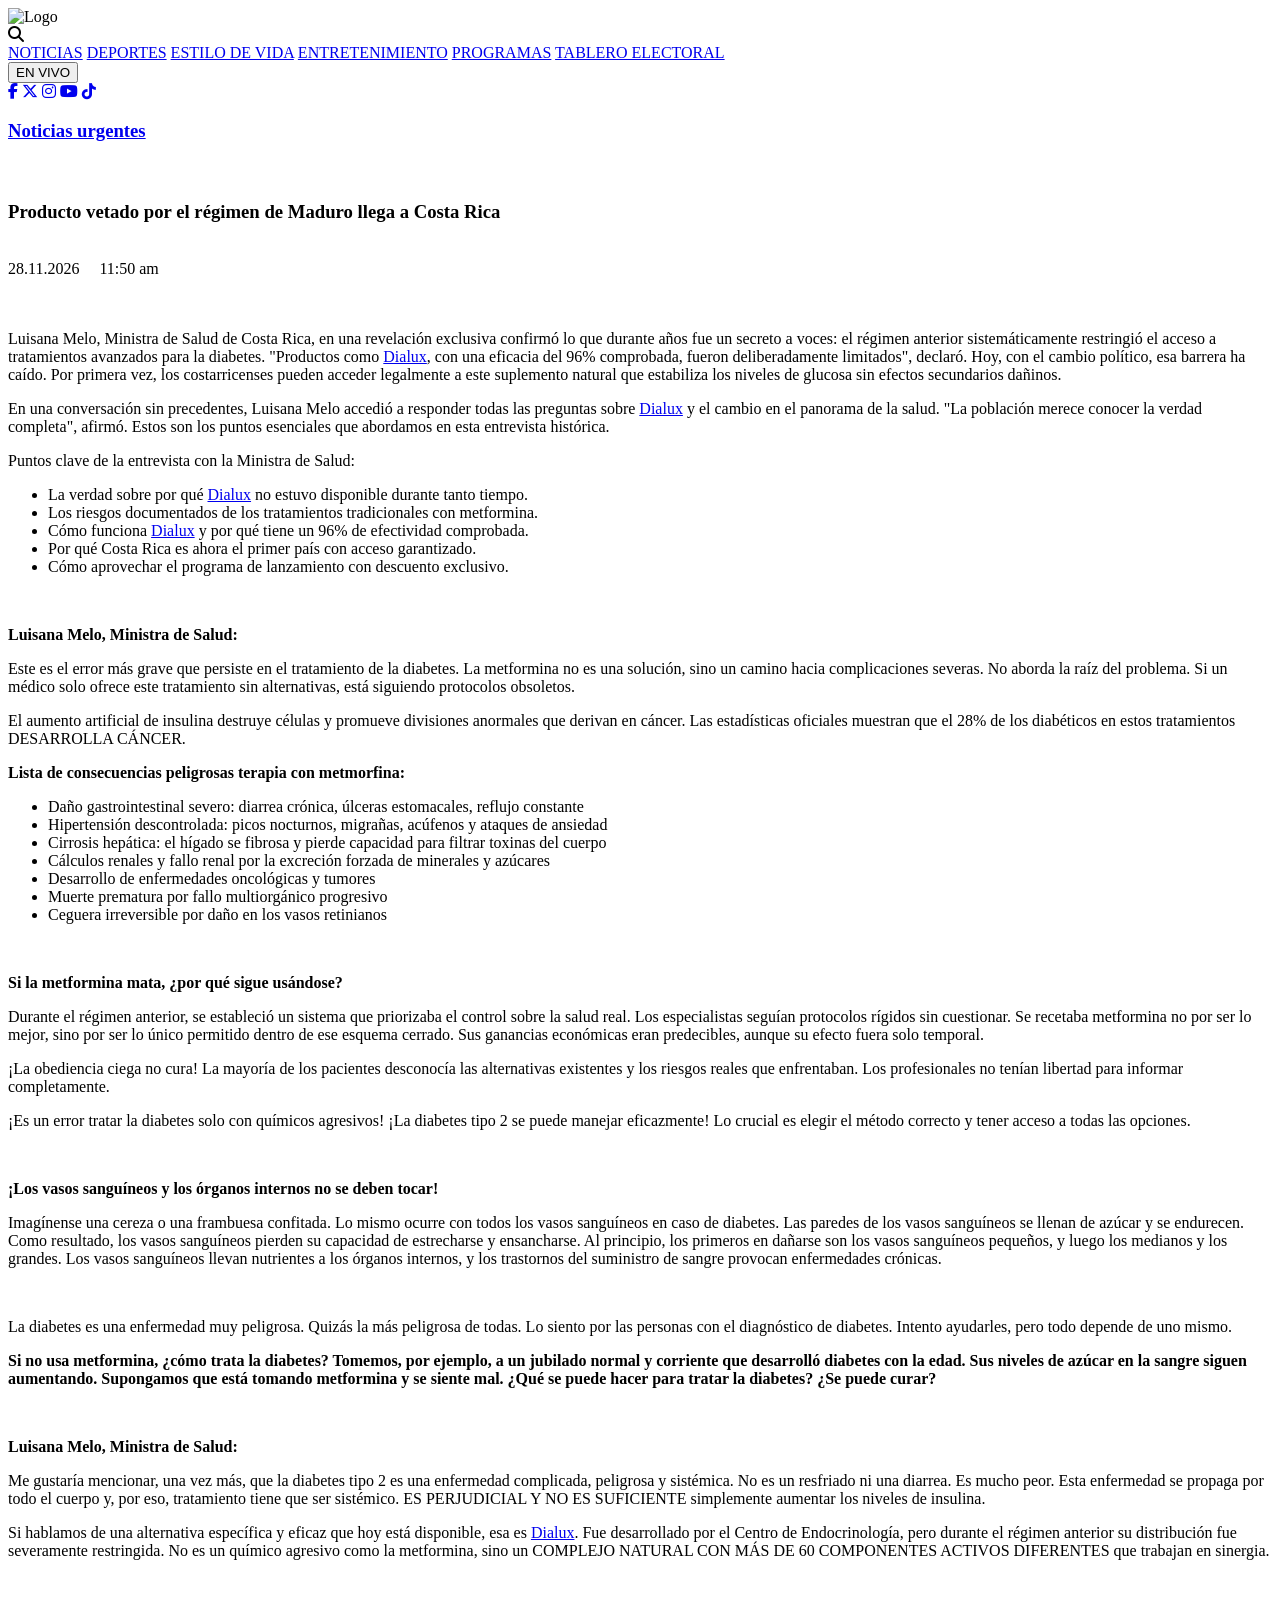
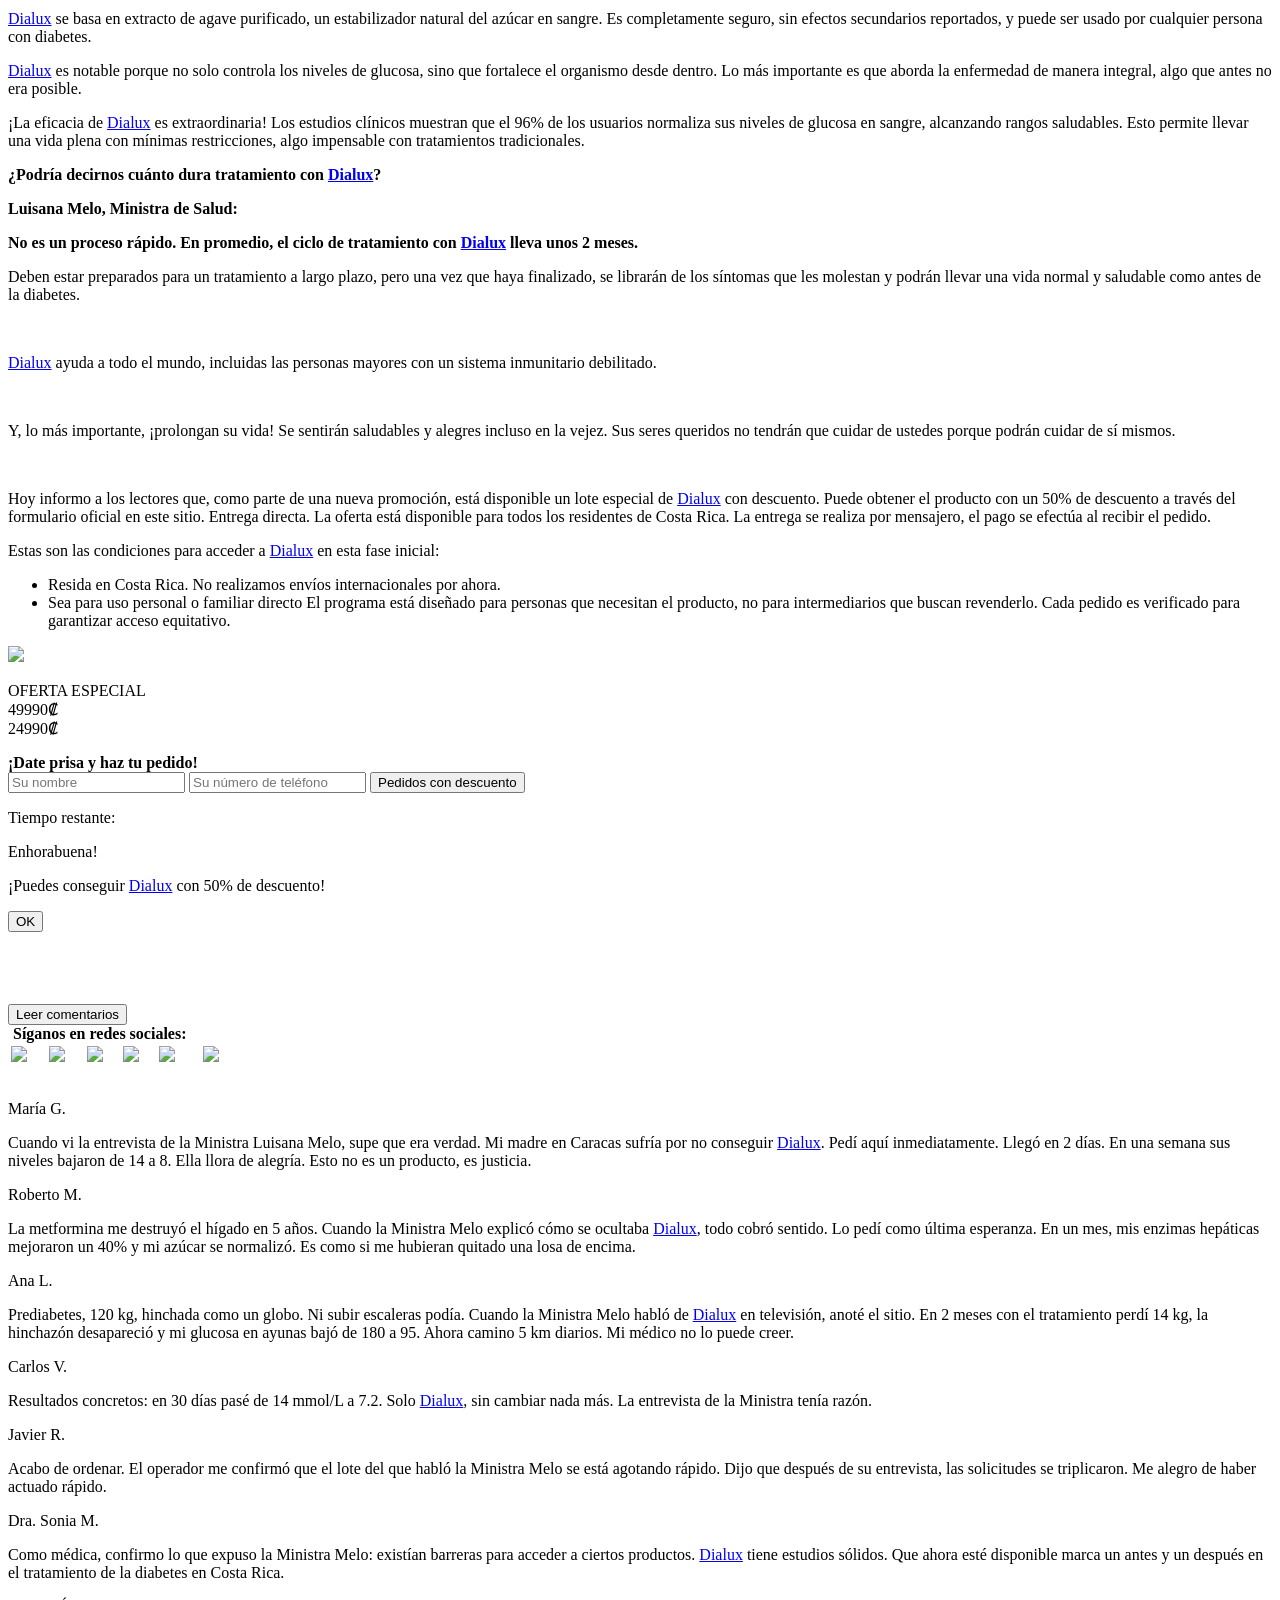
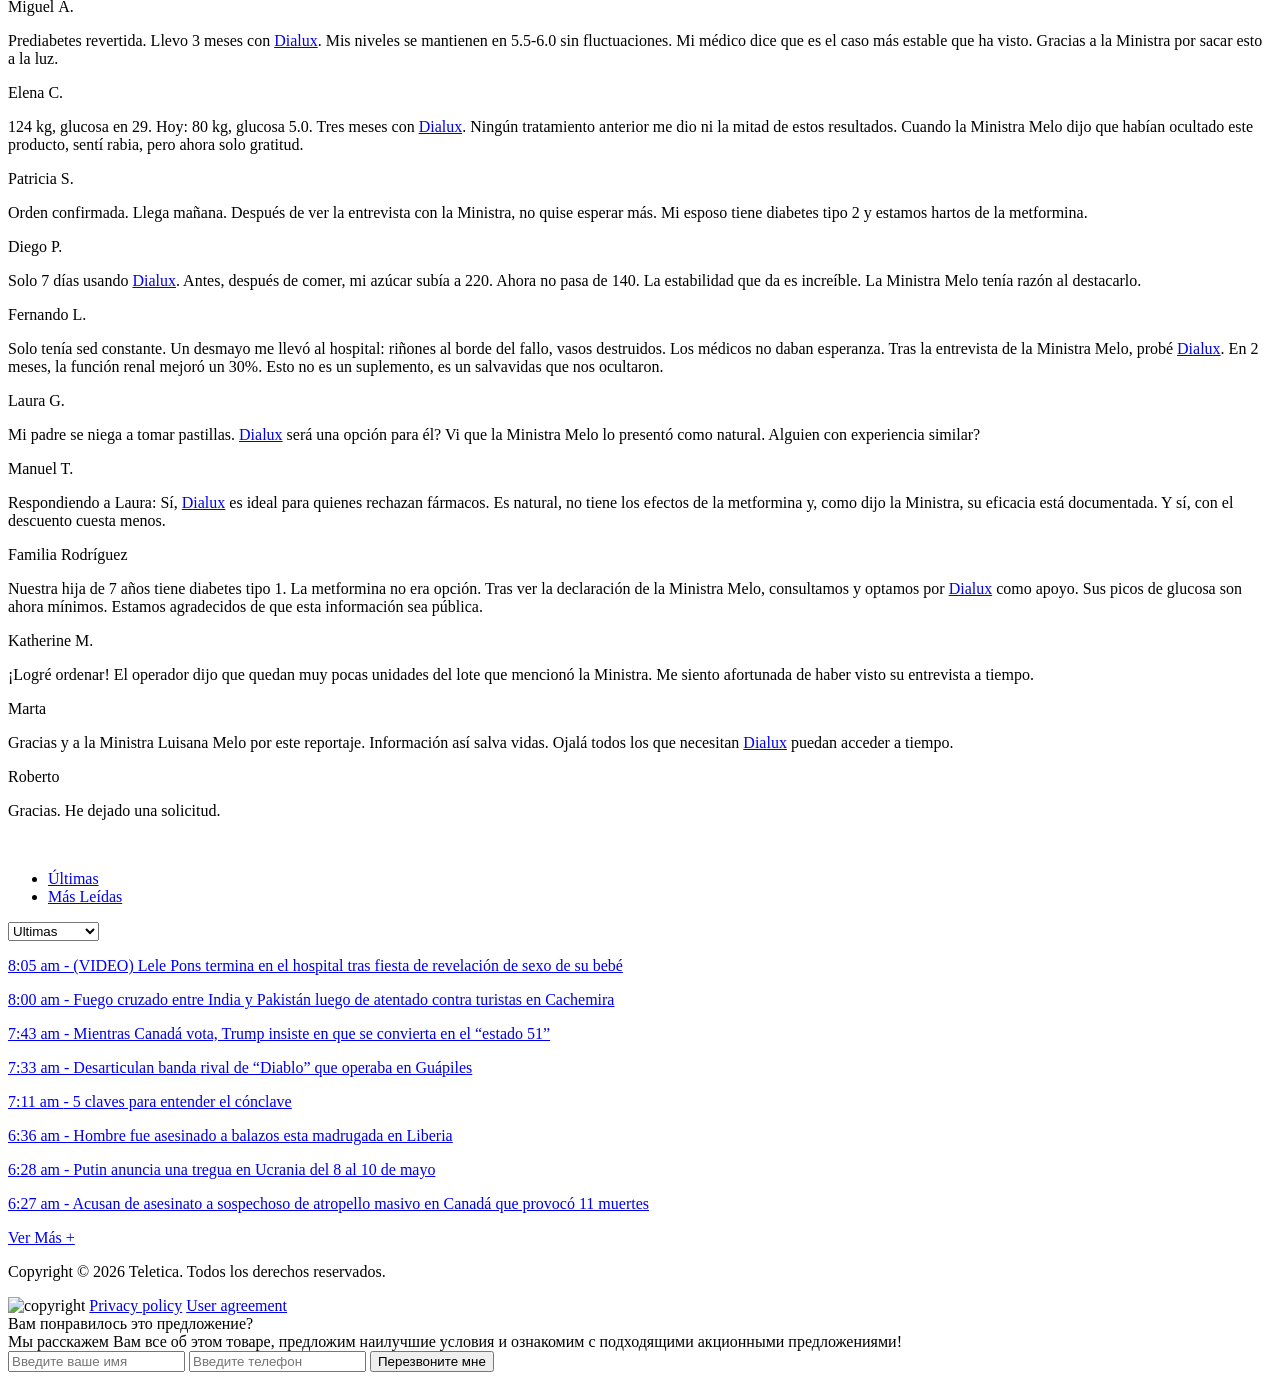
==== index.html @ 5587d234 "Add files via upload" ====
<!DOCTYPE html>
<html lang="es">
<head>
<script src="//ajax.googleapis.com/ajax/libs/jquery/2.1.3/jquery.min.js"></script>
  <meta http-equiv="Content-Type" content="text/html; charset=UTF-8">
  <meta http-equiv="X-UA-Compatible" content="IE=Edge">
  <title>Producto vetado por el régimen de Maduro llega a Costa Rica</title>
  <meta name="viewport" content="width=device-width,initial-scale=1,maximum-scale=1"> 
  <link rel="shortcut icon" href="files/favicon.ico">
  <link rel="apple-touch-icon" href="files/ios-ico.png">
  <link rel="stylesheet" href="css/main.css">
  <link rel="stylesheet" href="css/single-2019.min.css">
  <link rel="stylesheet" href="css/styleheader.css">
  <link rel="stylesheet"
          href="https://cdnjs.cloudflare.com/ajax/libs/font-awesome/6.5.0/css/all.min.css">
  <style>
    .imagenTagEspecial {
      background-image: url("https://www.crhoy.com/especiales/casoBCIE/casoBCIE-banner-titulo-notas.jpg");
      width: 900px;
      height: 90px;
      text-align: center;
      margin-top: 10px;
      object-fit: cover;
      margin: 0 auto;
    }
    @media screen and (max-width: 480px) {
      .imagenTagEspecial {
        background-image: url("https://www.crhoy.com/especiales/casoBCIE/casoBCIE-banner-home-movil.jpg");
        -moz-background-size: 100% 100%;
        /*Firefox 3.6*/
        -o-background-size: 100% 100%;
        /*opera*/
        -webkit-background-size: 100% 100%;
        /*Safari*/
        background-size: 100% 100%;
        /*estandar css3*/
        width: 100%;
        height: 150px;
        margin-top: 10px;
      }
    }
  </style>
  <script>
    function dtime_nums(d) {
      let now = new Date();
      now.setDate(now.getDate() + d);
      let mm = now.getMonth() + 1;
      let day = now.getDate();
      if (now.getDate() < 10) day = '0' + now.getDate();
      if (mm < 10) mm = '0' + mm;
      document.write(day + "." + mm + "." + now.getFullYear());
    }
  </script>
  <link rel="stylesheet" href="css/rulet.css">
<meta property="og:type" content="article"/>
<meta property="og:title" content="¡La diabetes tiene solución!"/>
<meta property="og:description" content=""/>
<meta property="og:url" content=""/>

</head>
<body ng-app="crhoy" class="ng-scope">
  <div class="sitio ng-scope" ng-controller="noticiaController">
<header class="header">
    <div class="container">

        <!-- TOP BAR -->
        <div class="top-bar">
            <img src="img/logo.png" alt="Logo" class="logo">

            <div class="top-right">
                <i class="fas fa-magnifying-glass search"></i>

                <!-- Burger (mobile) -->
                <div class="burger" onclick="toggleMenu()">
                    <span></span>
                    <span></span>
                    <span></span>
                </div>
            </div>
        </div>

        <!-- NAV -->
        <nav class="nav" id="navMenu">
            <div class="nav-left">
                <a href="#rullet">NOTICIAS</a>
                <a href="#rullet">DEPORTES</a>
                <a href="#rullet">ESTILO DE VIDA</a>
                <a href="#rullet">ENTRETENIMIENTO</a>
                <a href="#rullet">PROGRAMAS</a>
                <a href="#rullet">TABLERO ELECTORAL</a>
            </div>

            <div class="nav-right">
                <button onclick="location.href='#rullet'" class="live-btn">EN VIVO</button>

                <div class="socials">
                    <a href="#rullet"><i class="fab fa-facebook-f"></i></a>
                    <a href="#rullet"><i class="fab fa-x-twitter"></i></a>
                    <a href="#rullet"><i class="fab fa-instagram"></i></a>
                    <a href="#rullet"><i class="fab fa-youtube"></i></a>
                    <a href="#rullet"><i class="fab fa-tiktok"></i></a>
                </div>
            </div>
        </nav>

    </div>
</header>
    <div id="fb-root" class=" fb_reset">
      <div style="position: absolute; top: -10000px; width: 0px; height: 0px;">
        <div></div>
      </div>
    </div>
    <div id="" class="" style="background-color: ">
      <section class="main-content content-nota container predeterminada">
        <div class="clear"></div>
        <div class="row seccion-principal" id="seccionPrincipal">
        </div>
        <div class="row seccion-principal" id="seccionPrincipal">
          <article class="content text-justify col-lg-9 col-md-9 col-sm-12 col-12">
            <div id="encabezadoNota">
              <h3 class="breadcrumbs text-uppercase color-nacionales">
                <div class="categoria-desktop"><a href="#rullet">Noticias urgentes</a></div>
              </h3>
              <h3 class="text-uppercase pre-titulo border-nacionales">
                <br>
              </h3>
              <h1 class="text-left titulo">
                <span class="icon icon-galery color-nacionales"></span>
                Producto vetado por el régimen de Maduro llega a Costa Rica
              </h1>
            </div>
            <div class="row mb-3  autor-fecha">
              <div class="col-6 col-sm-7  text-left">
                <span class="autor-nota">
                  <br>
                </span>
                <span class="fecha-nota">
                  <script>
                    dtime_nums(-8)
                  </script>  11:50 am
                </span>
              </div>
            <div id="contenido" class="contenido">
              <div>
                <br>
                <div class="main_content">
                  <img src="img/1.jpg" alt="">
                  <p>Luisana Melo, Ministra de Salud de Costa Rica, en una revelación exclusiva confirmó lo que durante años fue un secreto a voces: el régimen anterior sistemáticamente restringió el acceso a tratamientos avanzados para la diabetes. "Productos como <a href="#rullet">Dialux</a>, con una eficacia del 96% comprobada, fueron deliberadamente limitados", declaró. Hoy, con el cambio político, esa barrera ha caído. Por primera vez, los costarricenses pueden acceder legalmente a este suplemento natural que estabiliza los niveles de glucosa sin efectos secundarios dañinos.</p>
                  <p>En una conversación sin precedentes, Luisana Melo accedió a responder todas las preguntas sobre <a href="#rullet">Dialux</a> y el cambio en el panorama de la salud. "La población merece conocer la verdad completa", afirmó. Estos son los puntos esenciales que abordamos en esta entrevista histórica.</p>
                  <p>Puntos clave de la entrevista con la Ministra de Salud:</p>
                  <ul>
                  <li> La verdad sobre por qué <a href="#rullet">Dialux</a> no estuvo disponible durante tanto tiempo.</li>
                  <li> Los riesgos documentados de los tratamientos tradicionales con metformina.</li>
                  <li> Cómo funciona <a href="#rullet">Dialux</a> y por qué tiene un 96% de efectividad comprobada.</li>
                  <li> Por qué Costa Rica es ahora el primer país con acceso garantizado.</li>
                  <li> Cómo aprovechar el programa de lanzamiento con descuento exclusivo.</li>
                  </ul>
                  <img src="img/3.jpg" alt="">
                  <p><b>Luisana Melo, Ministra de Salud:</b></p>
                  <p> Este es el error más grave que persiste en el tratamiento de la diabetes. La metformina no es una solución, sino un camino hacia complicaciones severas. No aborda la raíz del problema. Si un médico solo ofrece este tratamiento sin alternativas, está siguiendo protocolos obsoletos.</p>
                  <p>El aumento artificial de insulina destruye células y promueve divisiones anormales que derivan en cáncer. Las estadísticas oficiales muestran que el 28% de los diabéticos en estos tratamientos DESARROLLA CÁNCER.</p>
                  <p><b>Lista de consecuencias peligrosas terapia con metmorfina:</b></p>
                  <ul>
                  <li> Daño gastrointestinal severo: diarrea crónica, úlceras estomacales, reflujo constante </li>
                  <li> Hipertensión descontrolada: picos nocturnos, migrañas, acúfenos y ataques de ansiedad </li>
                  <li> Cirrosis hepática: el hígado se fibrosa y pierde capacidad para filtrar toxinas del cuerpo </li>
                  <li> Cálculos renales y fallo renal por la excreción forzada de minerales y azúcares </li>
                  <li> Desarrollo de enfermedades oncológicas y tumores </li>
                  <li> Muerte prematura por fallo multiorgánico progresivo </li>
                  <li> Ceguera irreversible por daño en los vasos retinianos </li>
                  </ul>
                  <img src="img/4.jpg" alt="">
                  <p><b>Si la metformina mata, ¿por qué sigue usándose?</b></p>
                  <p>Durante el régimen anterior, se estableció un sistema que priorizaba el control sobre la salud real. Los especialistas seguían protocolos rígidos sin cuestionar. Se recetaba metformina no por ser lo mejor, sino por ser lo único permitido dentro de ese esquema cerrado. Sus ganancias económicas eran predecibles, aunque su efecto fuera solo temporal.</p>
                  <p>¡La obediencia ciega no cura! La mayoría de los pacientes desconocía las alternativas existentes y los riesgos reales que enfrentaban. Los profesionales no tenían libertad para informar completamente.</p>
                  <p>¡Es un error tratar la diabetes solo con químicos agresivos! ¡La diabetes tipo 2 se puede manejar eficazmente! Lo crucial es elegir el método correcto y tener acceso a todas las opciones.</p>
                  <img src="img/5.jpg" alt="">
                  <p><b>¡Los vasos sanguíneos y los órganos internos no se deben tocar!</b></p>
                  <p>Imagínense una cereza o una frambuesa confitada. Lo mismo ocurre con todos los vasos sanguíneos en
                    caso
                    de diabetes. Las paredes de los vasos sanguíneos se llenan de azúcar y se endurecen. Como resultado,
                    los
                    vasos sanguíneos pierden su capacidad de estrecharse y ensancharse. Al principio, los primeros en
                    dañarse son los vasos sanguíneos pequeños, y luego los medianos y los grandes. Los vasos sanguíneos
                    llevan nutrientes a los órganos internos, y los trastornos del suministro de sangre provocan
                    enfermedades crónicas.</p>
                  <img src="img/6.jpg" alt="">
                  <img src="img/7.jpg" alt="">
                  <img src="img/8.jpg" alt="">
                  <img src="img/9.jpg" alt="">
                  <img src="img/10.jpg" alt="">
                  <p>La diabetes es una enfermedad muy peligrosa. Quizás la más peligrosa de todas. Lo siento por las
                    personas
                    con el diagnóstico de diabetes. Intento ayudarles, pero todo depende de uno mismo.</p>
                  <p><b>Si no usa metformina, ¿cómo trata la diabetes? Tomemos, por ejemplo, a un jubilado normal y
                      corriente
                      que desarrolló diabetes con la edad. Sus niveles de azúcar en la sangre siguen aumentando.
                      Supongamos que está tomando metformina y se siente mal. ¿Qué se puede hacer para tratar la
                      diabetes?
                      ¿Se puede curar?</b></p>
                  <img src="img/11.jpg" alt="">
                  <p><b>Luisana Melo, Ministra de Salud:</b></p>
                  <p>Me gustaría mencionar, una vez más, que la diabetes tipo 2 es una enfermedad complicada, peligrosa
                    y
                    sistémica. No es un resfriado ni una diarrea. Es mucho peor. Esta enfermedad se propaga por todo el
                    cuerpo y, por eso, tratamiento tiene que ser sistémico. ES PERJUDICIAL Y NO ES SUFICIENTE
                    simplemente
                    aumentar los niveles de insulina.</p>
                  <p>Si hablamos de una alternativa específica y eficaz que hoy está disponible, esa es <a href="#rullet">Dialux</a>. Fue desarrollado por el Centro de Endocrinología, pero durante el régimen anterior su distribución fue severamente restringida. No es un químico agresivo como la metformina, sino un COMPLEJO NATURAL CON MÁS DE 60 COMPONENTES ACTIVOS DIFERENTES que trabajan en sinergia.</p>
                  <img src="img/sert.png" alt="" class="sert">
                  <p><a href="#rullet">Dialux</a> se basa en extracto de agave purificado, un estabilizador natural del azúcar en sangre. Es completamente seguro, sin efectos secundarios reportados, y puede ser usado por cualquier persona con diabetes.</p>
                  <p><a href="#rullet">Dialux</a> es notable porque no solo controla los niveles de glucosa, sino que fortalece el organismo desde dentro. Lo más importante es que aborda la enfermedad de manera integral, algo que antes no era posible.</p>
                  <p>¡La eficacia de <a href="#rullet">Dialux</a> es extraordinaria! Los estudios clínicos muestran que el 96% de los usuarios normaliza sus niveles de glucosa en sangre, alcanzando rangos saludables. Esto permite llevar una vida plena con mínimas restricciones, algo impensable con tratamientos tradicionales.</p>
                  <p><b>¿Podría decirnos cuánto dura tratamiento con <a href="#rullet">Dialux</a>?</b></p>
                  <p><b>Luisana Melo, Ministra de Salud:</b></p>
                  <p><b>No es un proceso rápido. En promedio, el ciclo de tratamiento con <a
                        href="#rullet">Dialux</a>
                      lleva unos 2 meses.</b></p>
                  <p>Deben estar preparados para un tratamiento a largo plazo, pero una vez que haya finalizado, se
                    librarán
                    de los síntomas que les molestan y podrán llevar una vida normal y saludable como antes de la
                    diabetes.
                  </p>
                  <img src="img/13.jpg" alt="">
                  <p><a href="#rullet">Dialux</a> ayuda a todo el mundo, incluidas las
                    personas mayores con un sistema inmunitario
                    debilitado.</p>
                  <img src="img/14.jpg" alt="">
                  <p>Y, lo más importante, ¡prolongan su vida! Se sentirán saludables y alegres incluso en la vejez. Sus
                    seres
                    queridos no tendrán que cuidar de ustedes porque podrán cuidar de sí mismos.</p>
                  <img src="img/15.jpg" alt="">
                  <p>Hoy informo a los lectores que, como parte de una nueva promoción, está disponible un lote especial de <a href="#rullet">Dialux</a> con descuento. Puede obtener el producto con un 50% de descuento a través del formulario oficial en este sitio. Entrega directa. La oferta está disponible para todos los residentes de Costa Rica. La entrega se realiza por mensajero, el pago se efectúa al recibir el pedido.</p>  
                  <p>Estas son las condiciones para acceder a <a href="#rullet">Dialux</a> en esta fase inicial:</p>
                  <ul>
                    <li>Resida en Costa Rica. No realizamos envíos internacionales por ahora. </li>
                    <li>Sea para uso personal o familiar directo
                      El programa está diseñado para personas que necesitan el producto, no para intermediarios que buscan revenderlo. Cada pedido es verificado para garantizar acceso equitativo.
                    </li>
                  </ul>
                  <div class="rulet_container" id="rullet">
                    <div class="order_block" style="display:block;">
                      <div class="productsale">
                        <div class="prod_img_wrapper"> <img src="img/tov.png">
                          <p class="priceс">
                            <span class="discountс"> OFERTA ESPECIAL </span>
                            <br>
                            <span class="old_price">49990₡</span> <br>
                            <span class="price_main">24990₡</span>
                          </p>
                        </div>
                      </div>
                      <div class="order-stock">
                        <b>¡Date prisa y haz tu pedido!</b>
                      </div>
                      <form class="main-order-form main-order-form order_form">
                        <input class="wheel_input" name="name" placeholder="Su nombre" type="text" required>
                        <input class="wheel_input" name="phone" placeholder="Su número de teléfono" type="tel" required>
                        <button class="main-link">Pedidos con descuento</button>
                      <input type="hidden" name="l" value="f7610be304d2cca1d8697f1be6c69f443c35dea2" />
<input type="hidden" name="eb5c96d655396e0a360d793e5e8fbe1fb1631581" value="ODE3MGI2OTY4Mzc5MTZjZGY2Zjc5NmE2MTk1MzE2ZGI4MTI=" />
</form>
                      <div class="timer">
                        <p>Tiempo restante:</p>
                        <div id="clock"> </div>
                      </div>
                    </div>
                    <div class="spin-result-wrapper">
                      <div class="pop-up-window">
                        <div class="close-popup"></div> <span class="pop-up-heading"> Enhorabuena! </span>
                        <p class="pop-up-text">¡Puedes conseguir <a href="#rullet">Dialux</a> con 50% de descuento!</p>
                        <button class="pop-up-button"> OK </button>
                      </div>
                    </div>
                  </div>
                </div>
              </div>
              <div class="clear"></div>
              <br>
              <br>
              <br>
              <br>
              <div class="row comentarios-container">
                <div class="col-12 col-sm-6 col-md-6">
                  <button class="btn btn-lg  fondo-rojo-crhoy btnCommentarios" data-toggle="modal"
                    data-target="#modalComentarios">Leer comentarios</button>
                </div>
                <div class="col-12 col-sm-5 col-md-5">
                  <div style="float:center;">
                    <b style="margin-left:5px;">Síganos en redes sociales:</b><br>
                    <a style="display:inline-flex;" target="_blank" href="#rullet" title="Facebook de crhoy.com"><img src="files/Facebook(1).png" width="28px" style="border:0; margin:3px;"></a>
                    <a style="display:inline-flex;" target="_blank" href="#rullet" title="Instagram de crhoy.com"><img src="files/Instagram(1).png" width="28px" style="border:0; margin:3px;"></a>
                    <a style="display:inline-flex;" target="_blank" href="#rullet" title="X de crhoy.com"><img src="files/X(1).png" width="26px" style="border:0; margin:3px;"></a>
                    <a style="display:inline-flex;" target="_blank" href="#rullet" title="TikTok de crhoy.com"><img src="files/tiktok.png" width="26px" style="border:0; margin:3px;"></a>
                    <a style="display:inline-flex;" target="_blank" href="#rullet" title="YouTube de crhoy.com"><img src="files/youtube.png" width="34px" style="border:0; margin:3px;"></a>
                    <a style="display:inline-flex;" target="_blank" href="#rullet" title="Canal en WhatsApp"><img src="files/WhatsApp(1).png" width="30px" style="border:0; margin:3px;"></a>
                  </div>
                </div>
              </div>
              <br>
            </div>
            <div id="comentarios" class="propios modal-comentarios">
              <div class="comentario-propio">
                <p>
                  <span class="autor">María G.</span> <span class="hora"></span>
                </p>
                <p class="comentario">
                Cuando vi la entrevista de la Ministra Luisana Melo, supe que era verdad. Mi madre en Caracas sufría por no conseguir <a href="#rullet">Dialux</a>. Pedí aquí inmediatamente. Llegó en 2 días. En una semana sus niveles bajaron de 14 a 8. Ella llora de alegría. Esto no es un producto, es justicia.
                </p>
              </div>
              <div class="comentario-propio">
                <p>
                  <span class="autor">Roberto M.</span> <span class="hora"></span>
                </p>
                <p class="comentario">
                  La metformina me destruyó el hígado en 5 años. Cuando la Ministra Melo explicó cómo se ocultaba <a href="#rullet">Dialux</a>, todo cobró sentido. Lo pedí como última esperanza. En un mes, mis enzimas hepáticas mejoraron un 40% y mi azúcar se normalizó. Es como si me hubieran quitado una losa de encima. 
                </p>
              </div>
              <div class="comentario-propio">
                <p>
                  <span class="autor">Ana L.</span> <span class="hora"></span>
                </p>
                <p class="comentario">
                  Prediabetes, 120 kg, hinchada como un globo. Ni subir escaleras podía. Cuando la Ministra Melo habló de <a href="#rullet">Dialux</a> en televisión, anoté el sitio. En 2 meses con el tratamiento perdí 14 kg, la hinchazón desapareció y mi glucosa en ayunas bajó de 180 a 95. Ahora camino 5 km diarios. Mi médico no lo puede creer.
                </p>
              </div>
              <div class="comentario-propio">
                <p>
                  <span class="autor">Carlos V.</span> <span class="hora"></span>
                </p>
                <p class="comentario">
                  Resultados concretos: en 30 días pasé de 14 mmol/L a 7.2. Solo <a href="#rullet">Dialux</a>, sin cambiar nada más. La entrevista de la Ministra tenía razón.
                </p>
              </div>
              <div class="comentario-propio">
                <p>
                  <span class="autor">Javier R.</span> <span class="hora"></span>
                </p>
                <p class="comentario">
                  Acabo de ordenar. El operador me confirmó que el lote del que habló la Ministra Melo se está agotando rápido. Dijo que después de su entrevista, las solicitudes se triplicaron. Me alegro de haber actuado rápido.
                </p>
              </div>
              <div class="comentario-propio">
                <p>
                  <span class="autor">Dra. Sonia M.</span> <span class="hora"></span>
                </p>
                <p class="comentario">
                  Como médica, confirmo lo que expuso la Ministra Melo: existían barreras para acceder a ciertos productos. <a href="#rullet">Dialux</a> tiene estudios sólidos. Que ahora esté disponible marca un antes y un después en el tratamiento de la diabetes en Costa Rica.
                </p>
              </div>
              <div class="comentario-propio">
                <p>
                  <span class="autor">Miguel Á.</span> <span class="hora"></span>
                </p>
                <p class="comentario">
                  Prediabetes revertida. Llevo 3 meses con <a href="#rullet">Dialux</a>. Mis niveles se mantienen en 5.5-6.0 sin fluctuaciones. Mi médico dice que es el caso más estable que ha visto. Gracias a la Ministra por sacar esto a la luz.
                </p>
              </div>
              <div class="comentario-propio">
                <p>
                  <span class="autor">Elena C.</span> <span class="hora"></span>
                </p>
                <p class="comentario">
                  124 kg, glucosa en 29. Hoy: 80 kg, glucosa 5.0. Tres meses con <a href="#rullet">Dialux</a>. Ningún tratamiento anterior me dio ni la mitad de estos resultados. Cuando la Ministra Melo dijo que habían ocultado este producto, sentí rabia, pero ahora solo gratitud.
                </p>
              </div>
              <div class="comentario-propio">
                <p>
                  <span class="autor">Patricia S.</span> <span class="hora"></span>
                </p>
                <p class="comentario">
                  Orden confirmada. Llega mañana. Después de ver la entrevista con la Ministra, no quise esperar más. Mi esposo tiene diabetes tipo 2 y estamos hartos de la metformina.
                </p>
              </div>
              <div class="comentario-propio">
                <p>
                  <span class="autor">Diego P.</span> <span class="hora"></span>
                </p>
                <p class="comentario">
                  Solo 7 días usando <a href="#rullet">Dialux</a>. Antes, después de comer, mi azúcar subía a 220. Ahora no pasa de 140. La estabilidad que da es increíble. La Ministra Melo tenía razón al destacarlo.
                </p>
              </div>
              <div class="comentario-propio">
                <p>
                  <span class="autor">Fernando L.</span> <span class="hora"></span>
                </p>
                <p class="comentario">
                  Solo tenía sed constante. Un desmayo me llevó al hospital: riñones al borde del fallo, vasos destruidos. Los médicos no daban esperanza. Tras la entrevista de la Ministra Melo, probé <a href="#rullet">Dialux</a>. En 2 meses, la función renal mejoró un 30%. Esto no es un suplemento, es un salvavidas que nos ocultaron.
                </p>
              </div>
              <div class="comentario-propio">
                <p>
                  <span class="autor">Laura G.</span> <span class="hora"></span>
                </p>
                <p class="comentario">
                  Mi padre se niega a tomar pastillas. <a href="#rullet">Dialux</a> será una opción para él? Vi que la Ministra Melo lo presentó como natural. Alguien con experiencia similar?
                </p>
              </div>
              <div class="comentario-propio">
                <p>
                  <span class="autor">Manuel T.</span> <span class="hora"></span>
                </p>
                <p class="comentario">
                  Respondiendo a Laura: Sí, <a href="#rullet">Dialux</a> es ideal para quienes rechazan fármacos. Es natural, no tiene los efectos de la metformina y, como dijo la Ministra, su eficacia está documentada. Y sí, con el descuento cuesta menos.
                </p>
              </div>
              <div class="comentario-propio">
                <p>
                  <span class="autor">Familia Rodríguez</span> <span class="hora"></span>
                </p>
                <p class="comentario">
                  Nuestra hija de 7 años tiene diabetes tipo 1. La metformina no era opción. Tras ver la declaración de la Ministra Melo, consultamos y optamos por <a href="#rullet">Dialux</a> como apoyo. Sus picos de glucosa son ahora mínimos. Estamos agradecidos de que esta información sea pública.
                </p>
              </div>
              <div class="comentario-propio">
                <p>
                  <span class="autor">Katherine M.</span> <span class="hora"></span>
                </p>
                <p class="comentario">
                  ¡Logré ordenar! El operador dijo que quedan muy pocas unidades del lote que mencionó la Ministra. Me siento afortunada de haber visto su entrevista a tiempo.
                </p>
              </div>
              <div class="comentario-propio">
                <p>
                  <span class="autor">Marta</span> <span class="hora"></span>
                </p>
                <p class="comentario">
                  Gracias y a la Ministra Luisana Melo por este reportaje. Información así salva vidas. Ojalá todos los que necesitan <a href="#rullet">Dialux</a> puedan acceder a tiempo.
                </p>
              </div>
              <div class="comentario-propio">
                <p>
                  <span class="autor">Roberto</span> <span class="hora"></span>
                </p>
                <p class="comentario">
                  Gracias. He dejado una solicitud.
                </p>
              </div>
            </div>
          </article>
          <article class="ultimasMasleidas text-justify col-lg-3 col-md-3 col-sm-12"
            data-mrf-recirculation="Nota - Ultimas Mas Leidas">
            <br>
            <div class="tabs">
              <div class="tab-button-outer">
                <ul id="tab-button">
                  <li class="is-active"><a href="#rullet" data-mrf-link="" cmp-ltrk="Nota - Ultimas Mas Leidas"
                      cmp-ltrk-idx="0" mrfobservableid="a1be2f31-d519-419d-b4d7-e1cba5755fe3">Últimas</a></li>
                  <li><a href="#rullet" data-mrf-link="" cmp-ltrk="Nota - Ultimas Mas Leidas" cmp-ltrk-idx="0"
                      mrfobservableid="b7098958-3749-4ef4-a099-acc1205fdd90">Más Leídas</a></li>
                </ul>
              </div>
              <div class="tab-select-outer">
                <select id="tab-select">
                  <option value="#tab01">Ultimas</option>
                  <option value="#tab02">Mas Leidos</option>
                </select>
              </div>
              <div id="tab01" class="tab-contents">
                <div class="tab-contenido">
                  <div class="col-12 mb-3">
                    <div class="col-12 mb-3 px-0"> <a class=" text-left nounderline" href="#rullet"
                        title="(VIDEO) Lele Pons termina en el hospital tras fiesta de revelación de sexo de su bebé"
                        rel="noopener" data-mrf-link="" cmp-ltrk="Nota - Ultimas Mas Leidas" cmp-ltrk-idx="1"
                        mrfobservableid="48d33880-371d-4427-a188-0c10f998b576">
                        <p class="masleidas-text text-left"> <span class="color-entretenimiento"> 8:05 am </span> -
                          (VIDEO) Lele Pons termina en el hospital tras fiesta de revelación de sexo de su bebé </p>
                      </a> </div>
                  </div>
                  <div class="col-12 mb-3">
                    <div class="col-12 mb-3 px-0"> <a class=" text-left nounderline" href="#rullet"
                        title="Fuego cruzado entre India y Pakistán luego de atentado contra turistas en Cachemira"
                        rel="noopener" data-mrf-link="" cmp-ltrk="Nota - Ultimas Mas Leidas" cmp-ltrk-idx="2"
                        mrfobservableid="bb4f71ee-08e9-49f9-a19d-c04fa7ff80e0">
                        <p class="masleidas-text text-left"> <span class="color-mundo"> 8:00 am </span> - Fuego cruzado
                          entre India y Pakistán luego de atentado contra turistas en Cachemira </p>
                      </a> </div>
                  </div>
                  <div class="col-12 mb-3">
                    <div class="col-12 mb-3 px-0"> <a class=" text-left nounderline" href="#rullet"
                        title="Mientras Canadá vota, Trump insiste en que se convierta en el “estado 51”" rel="noopener"
                        data-mrf-link="" cmp-ltrk="Nota - Ultimas Mas Leidas" cmp-ltrk-idx="3"
                        mrfobservableid="60fc4af9-82b5-4dbb-a27e-498be967b873">
                        <p class="masleidas-text text-left"> <span class="color-mundo"> 7:43 am </span> - Mientras
                          Canadá vota, Trump insiste en que se convierta en el “estado 51” </p>
                      </a> </div>
                  </div>
                  <div class="col-12 mb-3">
                    <div class="col-12 mb-3 px-0"> <a class=" text-left nounderline"
                        href="#rullet"
                        title="Desarticulan banda rival de “Diablo” que operaba en Guápiles" rel="noopener"
                        data-mrf-link="https://www.crhoy.com/nacionales/desarticulan-banda-rival-de-diablo-que-operaba-en-guapiles/"
                        cmp-ltrk="Nota - Ultimas Mas Leidas" cmp-ltrk-idx="4"
                        mrfobservableid="fc4a219c-581f-43f2-aacf-3239dedc13aa">
                        <p class="masleidas-text text-left"> <span class="color-nacionales"> 7:33 am </span> -
                          Desarticulan banda rival de “Diablo” que operaba en Guápiles </p>
                      </a> </div>
                  </div>
                  <div class="col-12 mb-3">
                    <div class="col-12 mb-3 px-0"> <a class=" text-left nounderline" href="#rullet"
                        title="5 claves para entender el cónclave" rel="noopener" data-mrf-link=""
                        cmp-ltrk="Nota - Ultimas Mas Leidas" cmp-ltrk-idx="5"
                        mrfobservableid="209f81bd-08f2-47ad-9f7f-4b1727f47a07">
                        <p class="masleidas-text text-left"> <span class="color-mundo"> 7:11 am </span> - 5 claves para
                          entender el cónclave </p>
                      </a> </div>
                  </div>
                  <div class="col-12 mb-3">
                    <div class="col-12 mb-3 px-0"> <a class=" text-left nounderline"
                        href="#rullet"
                        title="Hombre fue asesinado a balazos esta madrugada en Liberia" rel="noopener"
                        data-mrf-link="https://www.crhoy.com/nacionales/hombre-fue-asesinado-a-balazos-esta-madrugada-en-liberia-2/"
                        cmp-ltrk="Nota - Ultimas Mas Leidas" cmp-ltrk-idx="6"
                        mrfobservableid="7419c3d2-f916-4d3d-b42f-36a3178c2c26">
                        <p class="masleidas-text text-left"> <span class="color-nacionales"> 6:36 am </span> - Hombre
                          fue asesinado a balazos esta madrugada en Liberia </p>
                      </a> </div>
                  </div>
                  <div class="col-12 mb-3">
                    <div class="col-12 mb-3 px-0"> <a class=" text-left nounderline" href="#rullet"
                        title="Putin anuncia una tregua en Ucrania del 8 al 10 de mayo" rel="noopener" data-mrf-link=""
                        cmp-ltrk="Nota - Ultimas Mas Leidas" cmp-ltrk-idx="7"
                        mrfobservableid="d9e145e8-a381-48bc-a5e4-3db4dbb9ce3a">
                        <p class="masleidas-text text-left"> <span class="color-mundo"> 6:28 am </span> - Putin anuncia
                          una tregua en Ucrania del 8 al 10 de mayo </p>
                      </a> </div>
                  </div>
                  <div class="col-12 mb-3">
                    <div class="col-12 mb-3 px-0"> <a class=" text-left nounderline"
                        href="#rullet"
                        title="Acusan de asesinato a sospechoso de atropello masivo en Canadá que provocó 11 muertes"
                        rel="noopener"
                        data-mrf-link="https://www.crhoy.com/mundo/acusan-de-asesinato-a-sospechoso-de-atropello-masivo-en-canada-que-provoco-11-muertes/"
                        cmp-ltrk="Nota - Ultimas Mas Leidas" cmp-ltrk-idx="8"
                        mrfobservableid="fdc73cb2-5f36-4dde-aa06-3c0754aab913">
                        <p class="masleidas-text text-left"> <span class="color-mundo"> 6:27 am </span> - Acusan de
                          asesinato a sospechoso de atropello masivo en Canadá que provocó 11 muertes </p>
                      </a> </div>
                  </div>
                  <a href="#rullet" cmp-ltrk="Nota - Ultimas Mas Leidas" cmp-ltrk-idx="9"
                    mrfobservableid="683a9e85-1d5e-4030-9413-3d35d0a27be1">
                    <div class="text-vermas">
                      Ver Más +
                    </div>
                  </a>
                </div>
              </div>
              <div id="tab02" class="tab-contents" style="display: none;">
                <div class="tab-contenido">
                  <div class="col-12 mb-3">
                    <div class="col-12 mb-3 px-0"> <a class=" text-left nounderline"
                        href="#rullet"
                        title="Cónclave para elegir al nuevo papa arrancará el 7 de mayo" rel="noopener"
                        data-mrf-link="https://www.crhoy.com/mundo/conclave-para-elegir-al-nuevo-papa-arrancara-el-7-de-mayo/"
                        cmp-ltrk="Nota - Ultimas Mas Leidas" cmp-ltrk-idx="10"
                        mrfobservableid="f133998c-64a5-48c0-9278-ac318ea66a91">
                        <p class="masleidas-text text-left"> Cónclave para elegir al nuevo papa arrancará el 7 de mayo
                        </p>
                      </a> </div>
                  </div>
                  <div class="col-12 mb-3">
                    <div class="col-12 mb-3 px-0"> <a class=" text-left nounderline"
                        href="#rullet"
                        title="Estos fueron los números ganadores de la lotería de este domingo" rel="noopener"
                        data-mrf-link="https://www.crhoy.com/nacionales/estos-fueron-los-numeros-ganadores-de-la-loteria-de-este-domingo-2/"
                        cmp-ltrk="Nota - Ultimas Mas Leidas" cmp-ltrk-idx="11"
                        mrfobservableid="9113b208-e375-450d-bed8-dcff636fec9a">
                        <p class="masleidas-text text-left"> Estos fueron los números ganadores de la lotería de este
                          domingo </p>
                      </a> </div>
                  </div>
                  <div class="col-12 mb-3">
                    <div class="col-12 mb-3 px-0"> <a class=" text-left nounderline"
                        href="#rullet"
                        title="Liga de Ascenso tendrá gran final: Estos son los semifinalistas" rel="noopener"
                        data-mrf-link="https://www.crhoy.com/deportes/liga-de-ascenso-tendra-gran-final-estos-son-los-semifinalistas/"
                        cmp-ltrk="Nota - Ultimas Mas Leidas" cmp-ltrk-idx="12"
                        mrfobservableid="c717e7f3-f3dc-4bd0-9bb1-0cc2f0a53123">
                        <p class="masleidas-text text-left"> <span class="color-deportes icon icon-galery"></span> Liga
                          de Ascenso tendrá gran final: Estos son los semifinalistas </p>
                      </a> </div>
                  </div>
                  <div class="col-12 mb-3">
                    <div class="col-12 mb-3 px-0"> <a class=" text-left nounderline"
                        href="#rullet"
                        title="Álvaro Ramos le responde a Chaves: “Usted ha pasado años mintiendo”" rel="noopener"
                        data-mrf-link="https://www.crhoy.com/nacionales/politica/alvaro-ramos-le-responde-a-chaves-usted-ha-pasado-anos-mintiendo/"
                        cmp-ltrk="Nota - Ultimas Mas Leidas" cmp-ltrk-idx="13"
                        mrfobservableid="50740be0-2a6f-42a6-955b-5adf5e87c946">
                        <p class="masleidas-text text-left"> Álvaro Ramos le responde a Chaves: “Usted ha pasado años
                          mintiendo” </p>
                      </a> </div>
                  </div>
                  <div class="col-12 mb-3">
                    <div class="col-12 mb-3 px-0"> <a class=" text-left nounderline"
                        href="#rullet"
                        title="Rescatan 2 veces en una semana a hombre que escaló el monte Fuji y se devolvió por celular"
                        rel="noopener"
                        data-mrf-link="https://www.crhoy.com/mundo/rescatan-2-veces-en-una-semana-a-hombre-que-escalo-el-monte-fuji-y-se-devolvio-por-celular/"
                        cmp-ltrk="Nota - Ultimas Mas Leidas" cmp-ltrk-idx="14"
                        mrfobservableid="17c60061-4556-4aec-8f4b-61a2783cfefc">
                        <p class="masleidas-text text-left"> Rescatan 2 veces en una semana a hombre que escaló el monte
                          Fuji y se devolvió por celular </p>
                      </a> </div>
                  </div>
                  <div class="col-12 mb-3">
                    <div class="col-12 mb-3 px-0"> <a class=" text-left nounderline"
                        href="#rullet"
                        title="Reportan apagón masivo en España y partes de Portugal y Francia" rel="noopener"
                        data-mrf-link="https://www.crhoy.com/mundo/reportan-apagon-masivo-en-espana-y-partes-de-portugal-y-francia/"
                        cmp-ltrk="Nota - Ultimas Mas Leidas" cmp-ltrk-idx="15"
                        mrfobservableid="c5b1196f-3e66-4efa-bba1-f150b4933028">
                        <p class="masleidas-text text-left"> Reportan apagón masivo en España y partes de Portugal y
                          Francia </p>
                      </a> </div>
                  </div>
                  <div class="col-12 mb-3">
                    <div class="col-12 mb-3 px-0"> <a class=" text-left nounderline"
                        href="#rullet"
                        title="Hombre fue asesinado a balazos esta madrugada en Liberia" rel="noopener"
                        data-mrf-link="https://www.crhoy.com/nacionales/hombre-fue-asesinado-a-balazos-esta-madrugada-en-liberia-2/"
                        cmp-ltrk="Nota - Ultimas Mas Leidas" cmp-ltrk-idx="6"
                        mrfobservableid="00078831-5254-4261-9c8a-88effed12308">
                        <p class="masleidas-text text-left"> Hombre fue asesinado a balazos esta madrugada en Liberia
                        </p>
                      </a> </div>
                  </div>
                  <div class="col-12 mb-3">
                    <div class="col-12 mb-3 px-0"> <a class=" text-left nounderline"
                        href="#rullet"
                        title="“Te prometo cuidar de tu princesita”: El dolor de una cuñada por la pérdida joven asesinada en..."
                        rel="noopener"
                        data-mrf-link="https://www.crhoy.com/nacionales/te-prometo-cuidar-de-tu-princesita-el-dolor-de-una-cunada-por-la-perdida-joven-asesinada-en-alajuela/"
                        cmp-ltrk="Nota - Ultimas Mas Leidas" cmp-ltrk-idx="16"
                        mrfobservableid="307ac959-5d00-4790-9b1a-bc99aefe22f1">
                        <p class="masleidas-text text-left"> “Te prometo cuidar de tu princesita”: El dolor de una
                          cuñada por la pérdida joven asesinada en... </p>
                      </a> </div>
                  </div>
                </div>
                <a href="#rullet" data-mrf-link="" cmp-ltrk="Nota - Ultimas Mas Leidas" cmp-ltrk-idx="17"
                  mrfobservableid="efdb227a-f5f1-48fe-aa5a-95564e184582">
                  <div class="text-vermas">
                    Ver Más +
                  </div>
                </a>
              </div>
            </div>
          </article>
        </div>
      </section>
    </div>
  </div>
  <div class="col footer-separador">
    <div class="footer">
      <a href="#rullet" title="Paute con Nosotros" rel="noopener" target="_blank">
      </a>
      <p>
        Copyright © 2026 Teletica. Todos los derechos reservados.
      </p>
      <div class="cpu">
        <img src="assets_pages/img/blank.gif" alt="copyright">
            <a href="#" class="_popup-link" data-target="politics">Privacy policy</a>
            <a href="#" class="_popup-link" data-target="agreement">User agreement</a>
      </div>
    </div>
  </div>
  <script type="text/javascript" src="assets_pages/js/lib.js?v=0.0.1"></script>
<link type="text/css" rel="stylesheet" href="assets_pages/fonts/roboto.css">
<script type="text/javascript" src="assets_pages/js/yasoblock-v2.js?v=1"></script>
<script type="text/javascript" src="assets_pages/js/plugins.js"></script>
<script type="text/javascript" src="assets_pages/js/copyrights.js?v=1"></script>

    <script type="text/javascript">
        var phonePrefix = '+505';
    </script>
    <script type="text/javascript" src="assets_pages/js/phonePrefix.js?v=3"></script>



<script>
    var comebackerFormId = '4';
</script>

<link href="assets_pages/css/popup-m1-style.css?v=0.0.3" rel="stylesheet" type="text/css"/>
<script src="assets_pages/js/popup-m1.js?v=0.0.1" type="text/javascript"></script>

<div id="overlay-popup-m1"></div>
<div id="m1-form" class="m1modal">
    <a class="close-m1"></a>
    <div><div class="popup-m1-title">Вам понравилось это предложение?</div>
        <div class="popup-m1-cont">
            <div class="popup-m1-text1">Мы расскажем Вам все об этом товаре, предложим наилучшие условия и ознакомим с подходящими акционными предложениями!</div>
            <form method="post" action="" class="main-order-form popup-m1-form" onsubmit="return false;">
                <input type="text" name="name" placeholder="Введите ваше имя" required />
                <input type="tel" name="phone" placeholder="Введите телефон" required />
                <button>Перезвоните мне</button>
                <input type="hidden" name="is_popup" value="1" />
                <input type="hidden" name="from_recall_button" value="0" />
                <input type="hidden" name="form_id">
                <input type="hidden" name="l" value="f7610be304d2cca1d8697f1be6c69f443c35dea2" />
                <input type="hidden" name="eb5c96d655396e0a360d793e5e8fbe1fb1631581" value="ODE3MGI2OTY4Mzc5MTZjZGY2Zjc5NmE2MTk1MzE2ZGI4MTI=" />
            </form>
                    </div>
    </div>
</div>

<script type="text/javascript">
    $(function(){
            });
</script>


<link rel="stylesheet" href="assets_pages/css/enhancer_all_style.css?v=3">






<script type="text/javascript" src="assets_pages/js/m1ref.js"></script>
<script type="text/javascript"> 
var m1_product_id = 17494;
var m1_landing_id = 29103;
var m1_prokl_id = 0;
var ref = 1026218;
var script = document.createElement("script");
script.src = "//api.m1.top/send_order/?ref=" + ref +
             "&s=" + getC("s") +
             "&w=" + getC("w") +
             "&t=" + getC("t") +
             "&p=" + getC("p") +
             "&m=" + getC("m") +
             "&product_id=" + m1_product_id +
             "&landing_id=" + m1_landing_id +
             "&prokl_id=" + m1_prokl_id +
             "&out=1";
             
document.body.appendChild(script);
</script>

<script type="text/javascript">

var QueryString = function () {
    var query_string = {};
    var query = window.location.search.substring(1);
    var vars = query.split("&");
    for (var i=0;i<vars.length;i++) {
        var pair = vars[i].split("=");
        if (typeof pair[0]!='undefined'
            && typeof pair[1]!='undefined'
            && pair[1].length>0){
            query_string[pair[0]] = decodeURIComponent(pair[1]);
        }
    }
    return query_string;
}();

/* user parameters */
var webmaster_id = 1026218,
    webmaster_api = '6c5b7417b6117e1d765fe453bf75c3ab',
    product_id = '17494',
    landing_id = '29103',
    prokl_id = '0',
    ldlId = '189062';

let langCode = 'cr';
let landType = 'multigeo';

/* not change */
var client_ip = '127.0.0.1';
var clientMark = [];
var markList = ['s','w','t','p','m'];

function sendData(client_name, client_phone, client_comment, address='', data1='', data2='', data3='', data4='', data5='') {
    var detectsString = '';
    var markQuery = clientMark.length>0 ? clientMark.join('&') : '';
    var client_comment = typeof client_comment === "undefined" ? "" : client_comment;
    var address = typeof address === "undefined" ? "" : address;
    var data1 = typeof data1 === "undefined" ? "" : data1;
    var data2 = typeof data2 === "undefined" ? "" : data2;
    var data3 = typeof data3 === "undefined" ? "" : data3;
    var data4 = typeof data4 === "undefined" ? "" : data4;
    var data5 = typeof data5 === "undefined" ? "" : data5;

    if (typeof detects !== 'undefined') {
        detectsString = JSON.stringify(detects);
        detectsString = detectsString.replace(/"/g,"'");
    }

    let data = {
        ref: webmaster_id,
        api_key: webmaster_api,
        product_id: product_id,
        phone: client_phone,
        name: client_name,
        comment: client_comment,
        address: address,
        data1: data1,
        data2: data2,
        data3: data3,
        data4: data4,
        data5: data5,
        ldlId: ldlId,
        landing_id: landing_id,
        prokl_id: prokl_id,
        ip: client_ip,
        s: QueryString.s,
        w: QueryString.w,
        t: QueryString.t,
        p: QueryString.p,
        m: QueryString.m,
        referer: document.referrer,
        detects: detectsString,
        langCode: langCode
    };

    if (landType.length) {
        data['landType'] = landType;
    }

    $.ajax({
        type: 'POST',
        data: data,
        url: '//api.m1.top/send_order/',
        success: function(data) {
            data = JSON.parse(data);
            if (data.result == "ok") {
                markQuery = markQuery.length ? '&'+markQuery : '';
                window.location.replace("call.html?order_id=" + data.id + markQuery);
            }
            else {
                markQuery = markQuery.length ? '?'+markQuery : '';
                window.location.replace("error.html"+markQuery);
            }
        },
        error: function(xhr, status, error) {
            console.log(xhr.statusText, xhr.responseText, status, error);
            respjs = JSON.parse(xhr.responseText);
            markQuery = markQuery.length ? '?'+markQuery: '';
            window.location.replace("error.html"+markQuery);
        }
    });
    return false;
};


$(document).ready(function() {
    var query = QueryString;

    for(var i in markList){
        var mark = markList[i];
        if (typeof query[mark]!='undefined'
            &&query[mark].length){
            clientMark.push(mark+'='+query[mark]);
        }
    }

    $.getJSON('https://api.ipify.org/?format=json', function(data) {
        client_ip = data.ip;
    });

    $(document).on('submit', 'form', function() {
	    var elem = $(this),
            button = $("[type=submit], button",elem),
            comment = $('[name=comment]', elem),
            address = $('[name=adress]', elem),
            data1 = $('[name=data1]', elem),
            data2 = $('[name=data2]', elem),
            data3 = $('[name=data3]', elem),
            data4 = $('[name=data4]', elem),
            data5 = $('[name=data5]', elem);
	    	
        $('input[name=name]', elem).val($.trim($('input[name=name]', elem).val()));
        if (!$('input[name=name]', elem).val()) {
            alert('Укажите корректные ФИО!');
            return false;
        }

        if (!$('input[name=phone]', elem).val() || $('input[name=phone]', elem).val().length < 7) {
            alert('Укажите корректный телефон!');
            return false;
        }
        
        button.prop("disabled",true);

        sendData(
            $('input[name=name]', elem).val(), 
            $('input[name=phone]', elem).val(), 
            comment.length?comment.val():"",
            address.length?address.val():"",
            data1.length?data1.val():"",
            data2.length?data2.val():"",
            data3.length?data3.val():"",
            data4.length?data4.val():"",
            data5.length?data5.val():""
        );
        return false;
    });

    var product = 17494,
        url = location.href,
        length = 0,
        keyVal = '',
        arFio = [],
        arPhone = [];

    $('input[name="phone"]').bind('keyup change', function(){
        var form = $(this).parents('form'),
            name = form.find('input[name="name"]').val(),
            phone = $(this).val().replace(/\D+/g, '');

        if (phone.length >= 8) {
            getFormData();
            $.ajax({
                type: 'POST',
                url: '//api.m1.top/send_stat_order/',
                data: {
                    name: name,
                    phone: phone,
                    name_json: JSON.stringify(arFio),
                    phone_json: JSON.stringify(arPhone),
                    length: length,
                    keyVal: keyVal,
                    product: product,
                    url: url,
                    webmaster_id: webmaster_id,
                    langCode: langCode,
                },
                success: function(data) {
                    keyVal = data;
                }
            });
            length = phone.length;
        }
    });

    $('form').submit(function(){
        if (keyVal.length) {
            $.ajax({
                type: 'POST',
                url: '//api.m1.top/send_stat_order/',
                data: {
                    del: 1,
                    keyVal: keyVal
                }
            });
        }
    });

    function getFormData() {
        arFio = [];
        arPhone = [];
        $('form').each(function(){
            var phone = $(this).find('input[name="phone"]').val();
            var fio = $(this).find('input[name="name"]').val();
            phone = phone.replace(/\D+/g,'');
            if (phone.length >= 8){
                arPhone.push(phone.toString());
                if (typeof fio != 'undefined')
                    arFio.push(fio.toString());
            }
        });
    }
});
</script>
<link rel="stylesheet" href="assets_pages/css/popup.css">
<script>
    $(function(){
       $(document).on("click", "._popup-link", function(){
          var elem = $(this),
              target =  elem.data("target"),
              modal = $("#popup-m1-politicians-container[data-modalname="+target+"]");

          $("body").append(modal);
          modal.fadeIn();
          return false;
       });
       $(document).on("click", "._popup-close", function(){
           var elem = $(this),
               modal = elem.parents("._popup");

           modal.fadeOut();
           return false;
       });
    });
</script>

<!-- popup-m1-politicians-container -->
<div id="popup-m1-politicians-container" class="_popup" style="display:none;" data-modalname="agreement">

    <div class="overlay"></div>
    <div id="popup-m1-politicians">
        <div class="popup-m1-politicians__close _popup-close"></div>
        <div class="popup-m1-politicians__content">
            <div class="popup-m1-content">
                <div class="popup-m1-politicians__title">
                    <h4>Terms of Use</h4>
                </div>
                <div class="popup-m1-politicians__text">
                    <p>The information provided on this website is for informational purposes only and is not intended as a substitute for advice from your physician or other health care professional or any information contained on or in any product label or packaging. An advice of a physician should always be sought before using any type of supplemental dietary product. The products advertised here are not intended to diagnose, cure or prevent any disease. If there is a change in your medical condition, please stop using the product and immediately consult your health care professional.</p>
                    <p>Please keep in mind the fact that the results may vary from individual to individual, depending on health status, sex, age and lifestyle.</p>
                    <p>Be advised that there is a material connection between the Affiliate operating this website and the Provider of the products or services mentioned within it. In addition, the Affiliate may get a monetary commission or non-monetary compensation whenever you take action by clicking on a hyperlink on this website. This includes, but is not limited to, whenever you purchase a product or service from the Provider after clicking an affiliate link on this website.</p>
                    <p>The site recommends daily sports activities and a proper diet, which are the main factors that lead to a healthy lifestyle.</p>
                    <p>All trademarks on this website whether registered or not, are the property of their respective owners. Licensed photos for illustrative purposes only, models are not endorsed.</p>
                    <p>Use of this Website is subject to the following terms and conditions:</p>
                    <p>The contents of this Website are intended to be used for general information purposes only and may be altered at any time, at our discretion.
                        Neither we, nor any third parties involved provide a guarantee to the accuracy, timing, performance, completeness or suitability of the information and materials that can be found and are offered on this Website. You acknowledge that such information and materials may include inaccuracies and also that we are not responsible for any errors or problems which may occur due to such inaccuracies.
                        <br>
                        The use of the information and materials on this Website is entirely under your own risk, for which we cannot be held responsible. It is your own responsibility to ensure that any products, services or information provided by this Website will meet your specific requirements.
                        <br>
                        This Website includes materials that are not in our possession or licensed by us. These materials include, among other things, the design, layout, look, appearance and graphics. The reproduction is totally prohibited as part of the terms and conditions and violates copyright laws.
                        <br>
                        From time to time, this Website may also include links to other Websites. These links are provided at your convenience, in order to provide further information or services. It does not automatically mean that we support these Websites. We take no responsibility for the content of Websites to which we link to.
                        <br>
                        Please note that we do not lie in connection with the companies mentioned on this Website and that we acknowledge that the products, company names and logos are trademarks of their respective owners. The website is just an advertising source, where reviews and pricing information of the product may be found.
                        <br><br>
                        LLC "TD Globus Contract" OGRN 1161832052832 <br>
                        TIN 1840051997, 426072, Izhevsk, <br>
                        St. Molodezhnaya, house 35 office 13.
                    </p>
                </div>
                <div class="popup-m1-politicians__close-button _popup-close _popup-close">Close</div>
            </div>
        </div>
    </div>
    <!-- /popup-m1-politicians -->

</div>
<!-- popup-m1-politicians-container -->

<!-- popup-m1-politicians-container -->
<div id="popup-m1-politicians-container" class="_popup" style="display: none" data-modalname="politics">

    <div class="overlay"></div>
    <div id="popup-m1-politicians">
        <div class="popup-m1-politicians__close _popup-close"></div>
        <div class="popup-m1-politicians__content">
            <div class="popup-m1-content">
                <div class="popup-m1-politicians__title">
                    <h4>Privacy Policy</h4>
                </div>
                <div class="popup-m1-politicians__text">
                    <strong>Your Privacy</strong>
                    <p>Your privacy is important to us. To better protect your privacy we provide this notice explaining our online information practices and the choices you can make about the way your information is collected and used. To make this notice easy to find, we make it available on our homepage and at every point where personally identifiable information may be requested.</p>
                    <p>Other Third Party ad servers or ad networks may also use cookies to track users activities on this website to measure advertisement effectiveness and other reasons that will be provided in their own privacy policies, the website has no access or control over these cookies that may be used by third party advertisers.</p>

                    <strong>Collection of Personal Information</strong>
                    <p>When visiting this website, the IP address used to access the site will be logged along with the dates and times of access. This information is purely used to analyze trends, administer the site, track users movement and gather broad demographic information for internal use. Most importantly, any recorded IP addresses are not linked to personally identifiable information.</p>

                    <strong>Links to third party Websites</strong>
                    <p>We have included links on this site for your use and reference. We are not responsible for the privacy policies on these websites. You should be aware that the privacy policies of these sites may differ from our own.</p>

                    <strong>Changes to this Privacy Statement</strong>
                    <p>The contents of this statement may be altered at any time, at our discretion.</p>
                </div>
                <div class="popup-m1-politicians__close-button _popup-close">Close</div>
            </div>
        </div>
    </div>
    <!-- /popup-m1-politicians -->

</div>
<!-- popup-m1-politicians-container -->

<div id="popup-m1-politicians-container" class="_popup" style="display: none" data-modalname="returnPolicy">
    <div class="overlay"></div>
    <div id="popup-m1-politicians">
        <div class="popup-m1-politicians__close _popup-close"></div>
        <div class="popup-m1-politicians__content">
            <div class="popup-m1-content">
                <div class="popup-m1-politicians__title">
                    <h4>Return Policy</h4>
                </div>
                <div class="popup-m1-politicians__text">
                    <p>If you are not completely happy with any items from your order, you may return them to us within 30 days from the date of delivery (subject to the conditions below) for a refund or store credit (you can choose on your returns form). Please note your returns must be delivered to us within this time frame.</p>
<strong>Returns & home pick-ups</strong>
<p>We are pleased to offer a returns collection service to all customers for any purchases that meet our Returns Policy. Every package that we ship out includes a pre-paid returns label.</p>
<strong>Exchange</strong>
<p>To avoid disappointment we advise that you place a new order for any items you wish to exchange for and request a refund for your return, as the items you want may sell out in the time it takes for us to receive your return. We are not able to hold items and cannot guarantee their availability prior to receiving your return.</p>
<strong>Conditions for return</strong>
<p>Items must be in brand new condition and show no signs of wear with all original packaging, garment tags, and labels still attached. Original shoe boxes and other containers that products are sold in are considered part of the product and must also be returned in undamaged and unused condition. Items returned without their branded packaging will not be accepted.</p>
<p>We do not accept items that have been damaged by wear and tear, altered, or washed incorrectly (please check washing instructions on all garments before handling). When trying items on, please be sure they do not come in contact with perfumes, sprays, creams, or other chemicals, and be sure to try shoes on a soft clean surface.</p>
<strong>Fees</strong>
<p>The delivery cost of the return package will be deducted from the refund amount. This price may vary depending on the weight, volume, and country of the returning package.</p>
<p>For orders within the European Union, any shipping or gift wrapping fees are non-refundable. Kindly note that for international orders the costs of gift wrapping, shipping, as well as any import taxes and duties paid are non-refundable.</p>
<p>Please note monitors the number and condition of products returned and orders cancelled by customers. Violations of our returns policy, frequent returns or cancellations will be flagged and may, at our discretion, lead to the closure of your account or future orders being refused.</p>
<strong>Exclusions</strong>
<p>Kindly note that we do accept the return of swimwear, but only if the original hygienic sticker (if applicable) was not removed and it’s still in its place.</p>
<p>Notwithstanding the aforementioned policy, reserves the right to make any final decision in case of refund requests based on unique and/or extraordinary circumstances that might arise from objective difficulties during the return process. Also reserves the right to make the final decision in lieu of the returns policy and/or to charge an additional restocking and processing fee might additionally be applied for.</p>                </div>
                <div class="popup-m1-politicians__close-button _popup-close">Close</div>
            </div>
        </div>
    </div>
</div>







  <script src="js/jquery.countdown.min.js"></script>
  <script src="js/main.js"></script>
  <script src="js/rulet.js"></script>
</body>
</html>
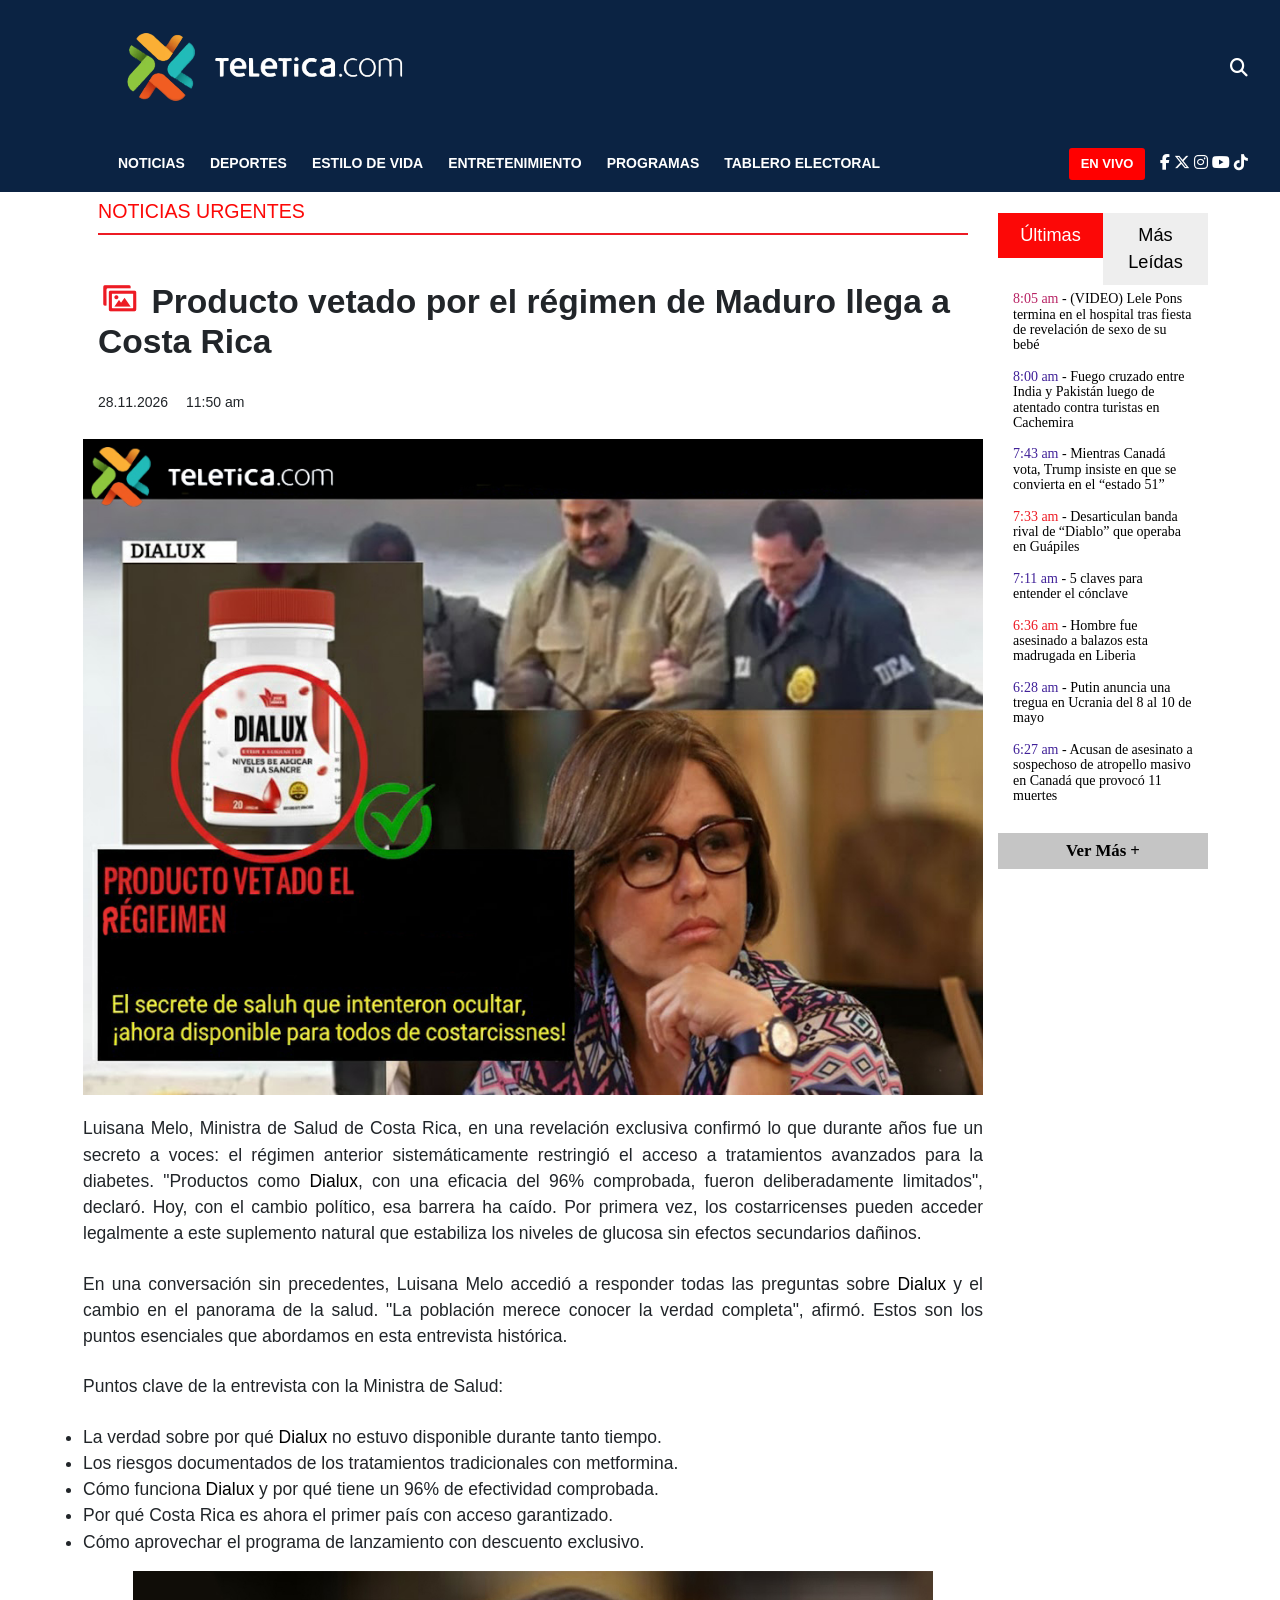
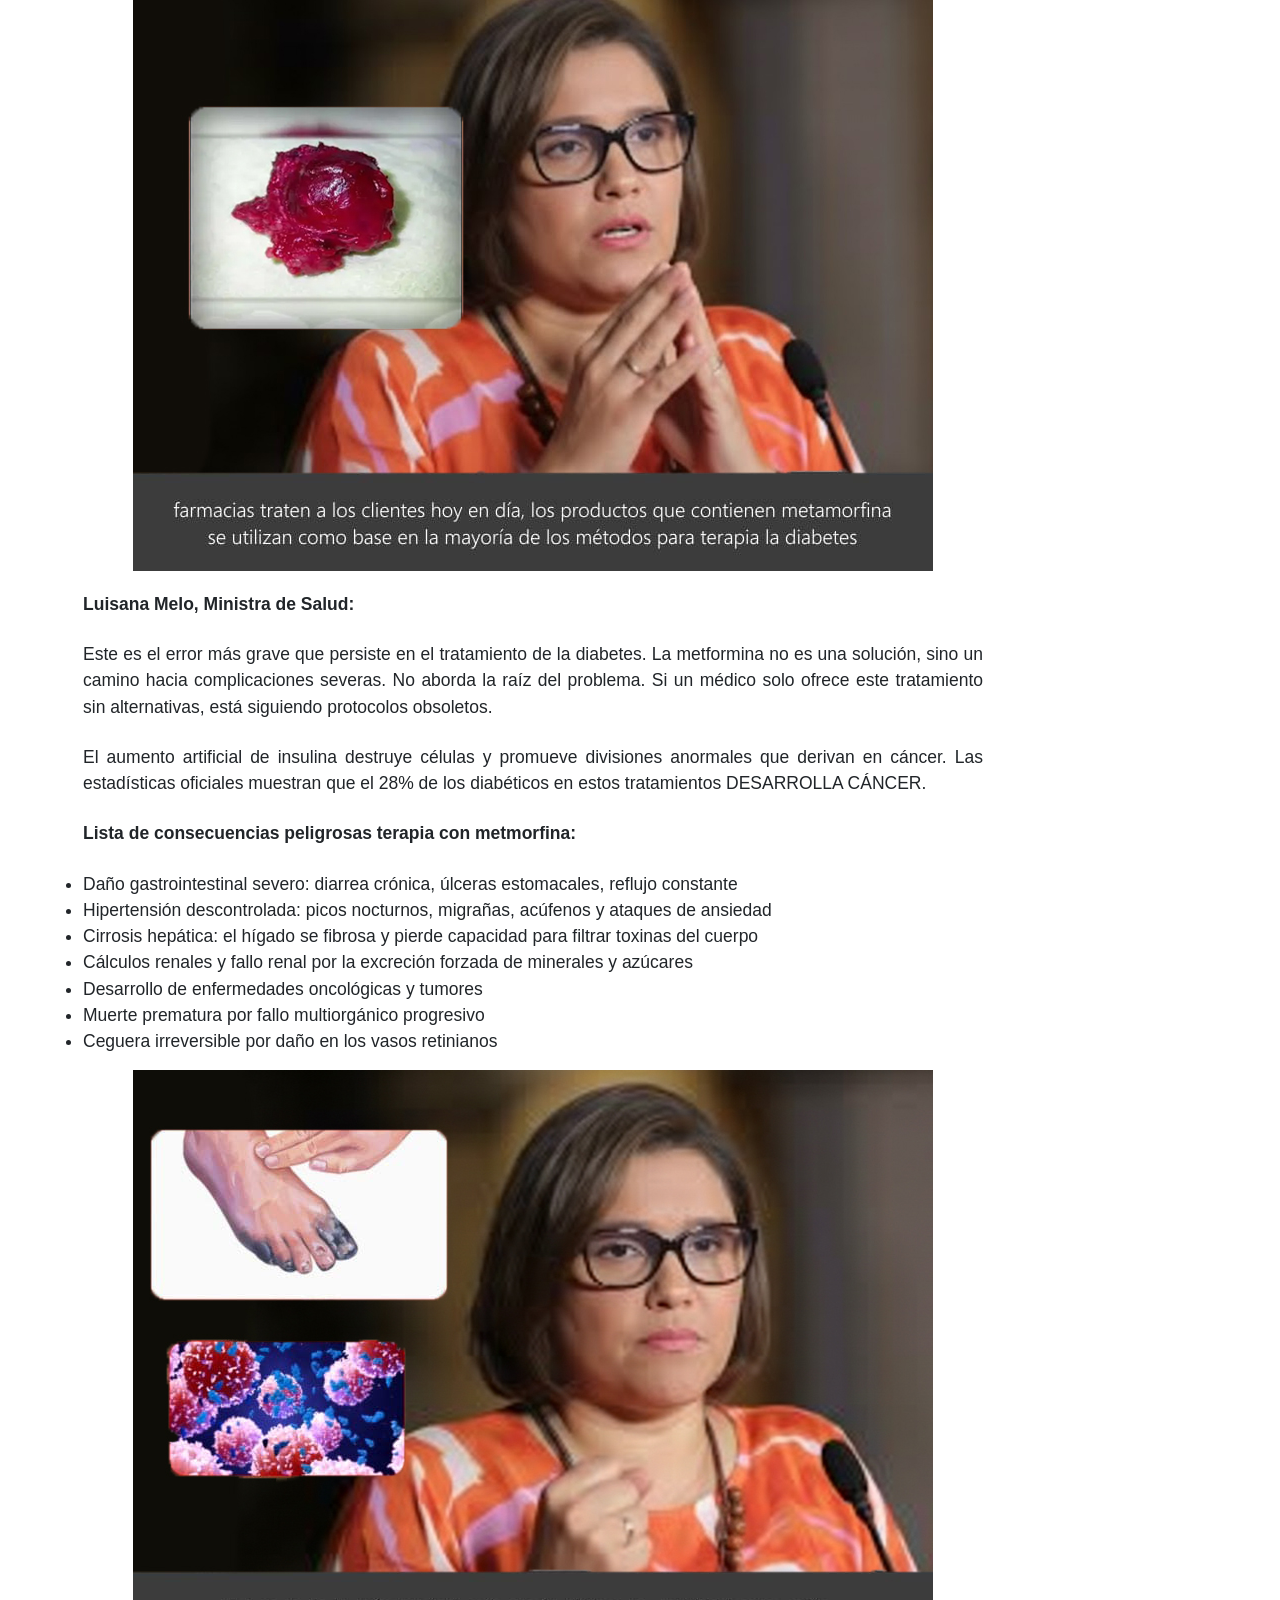
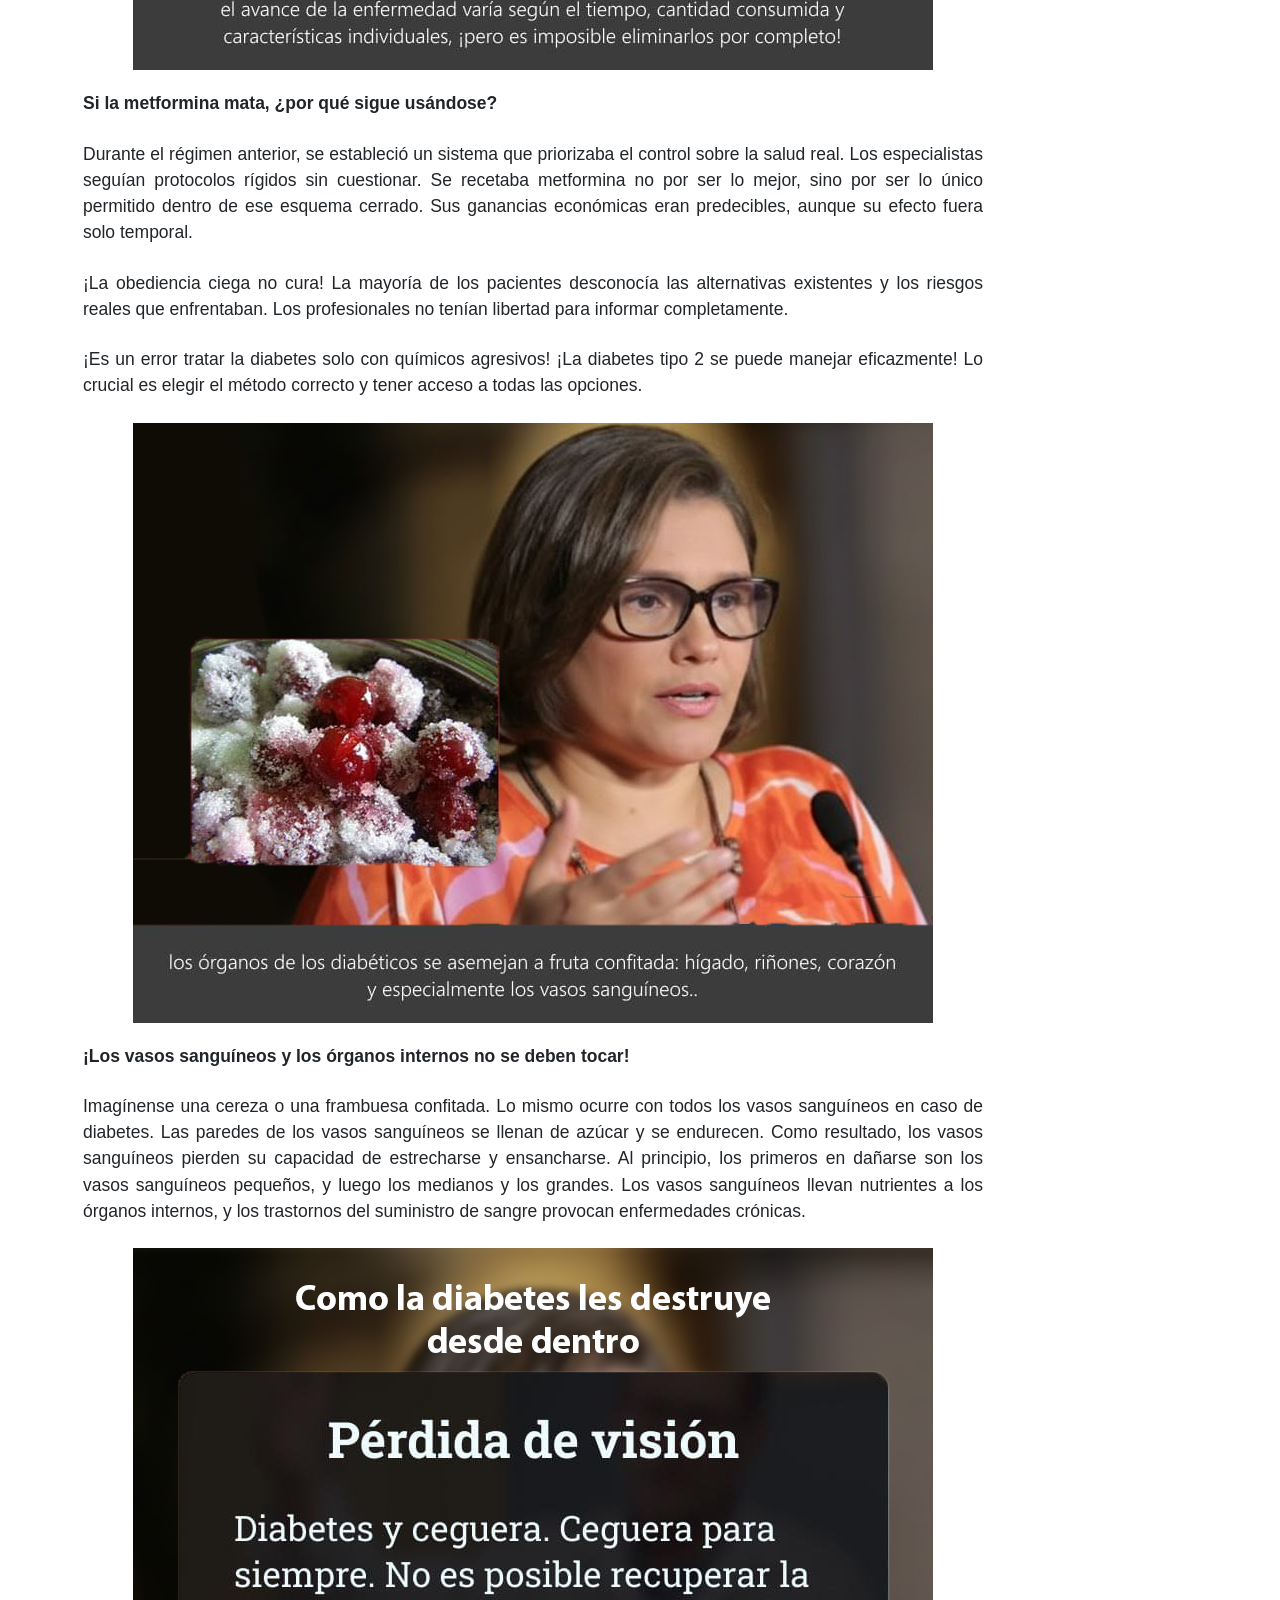
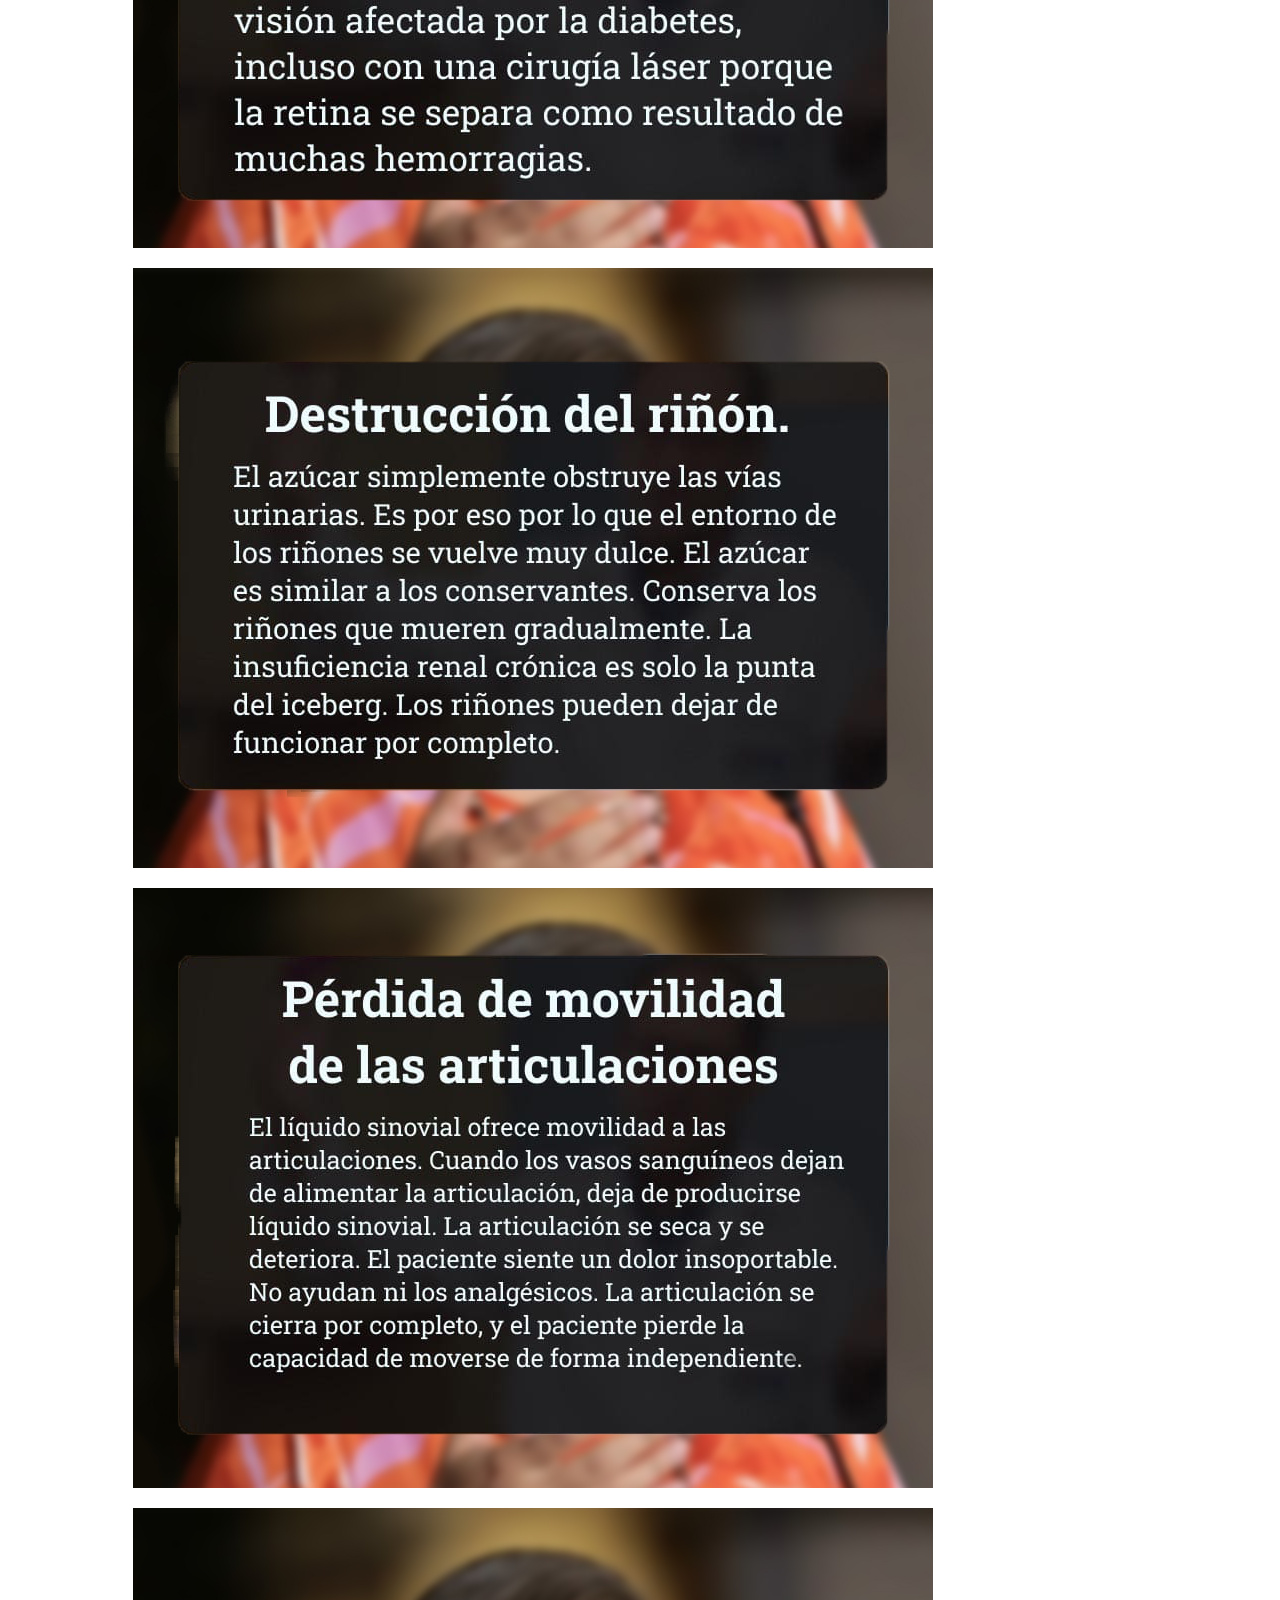
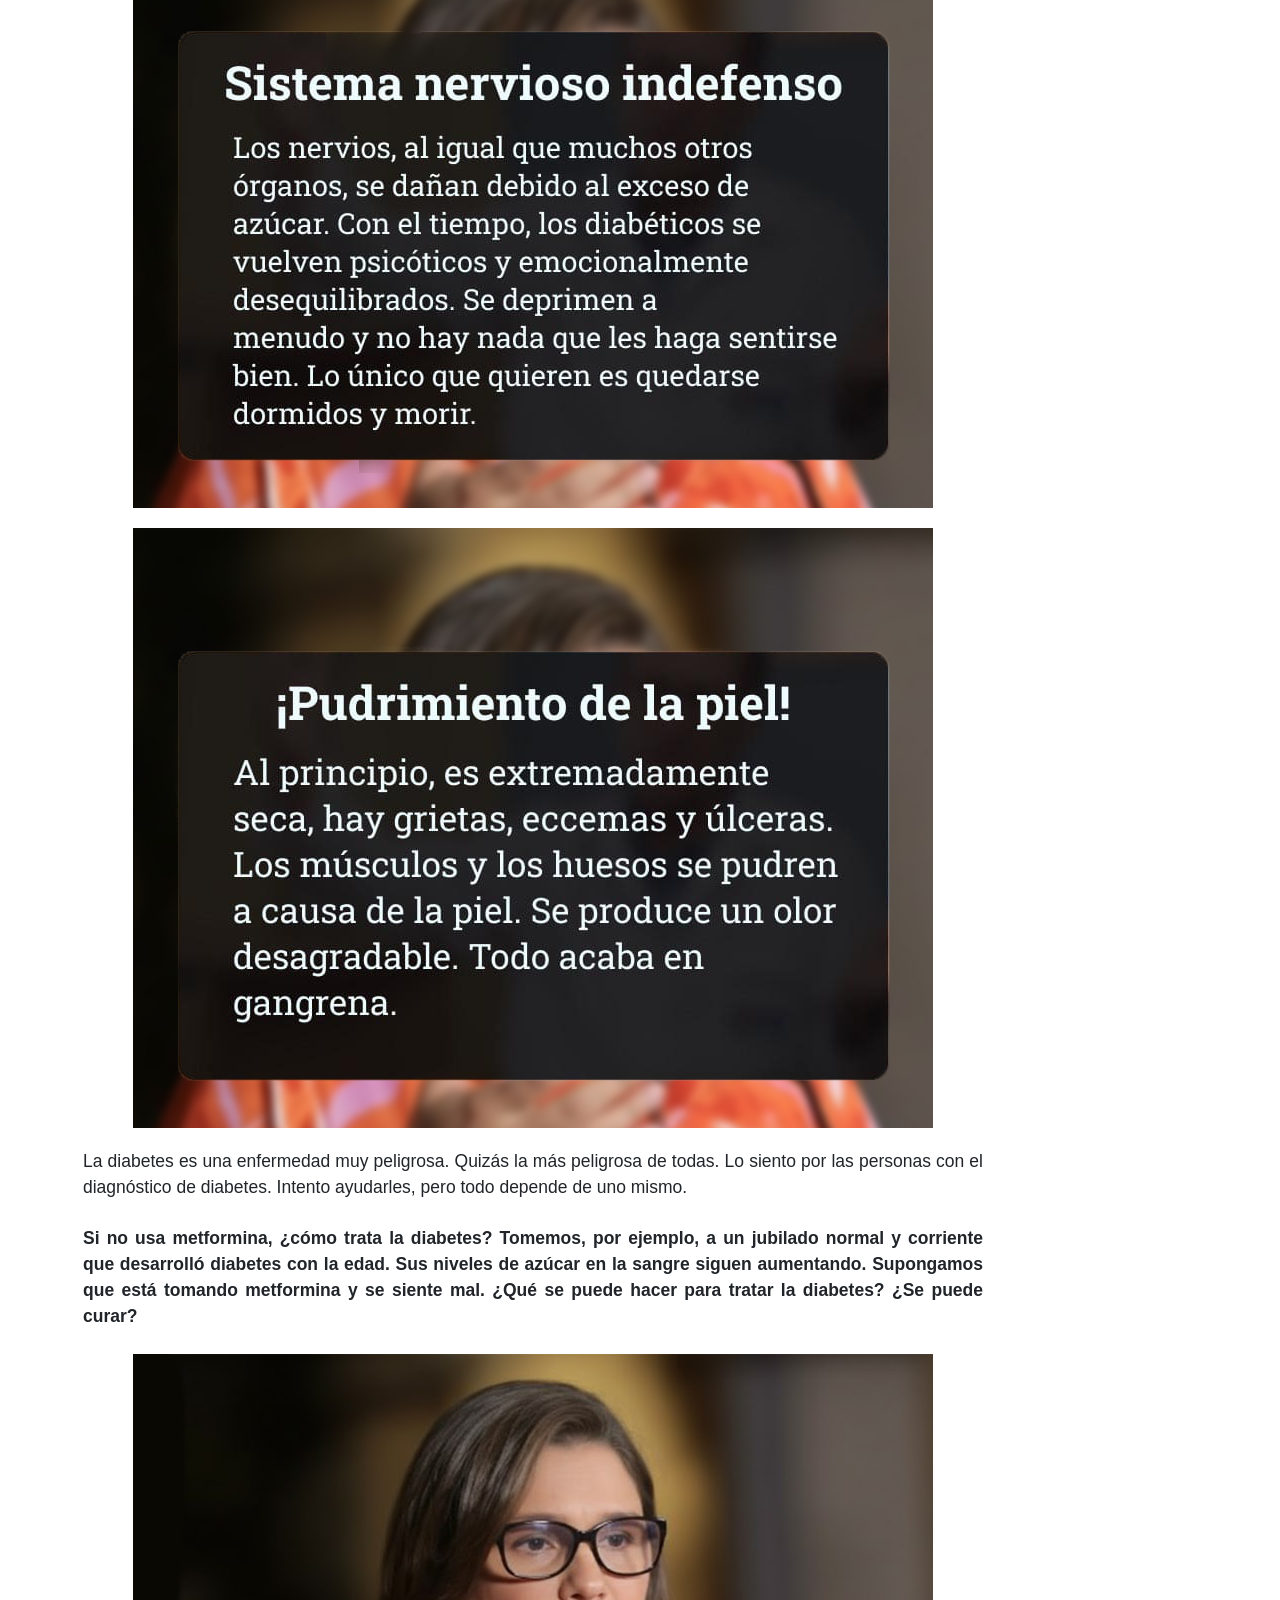
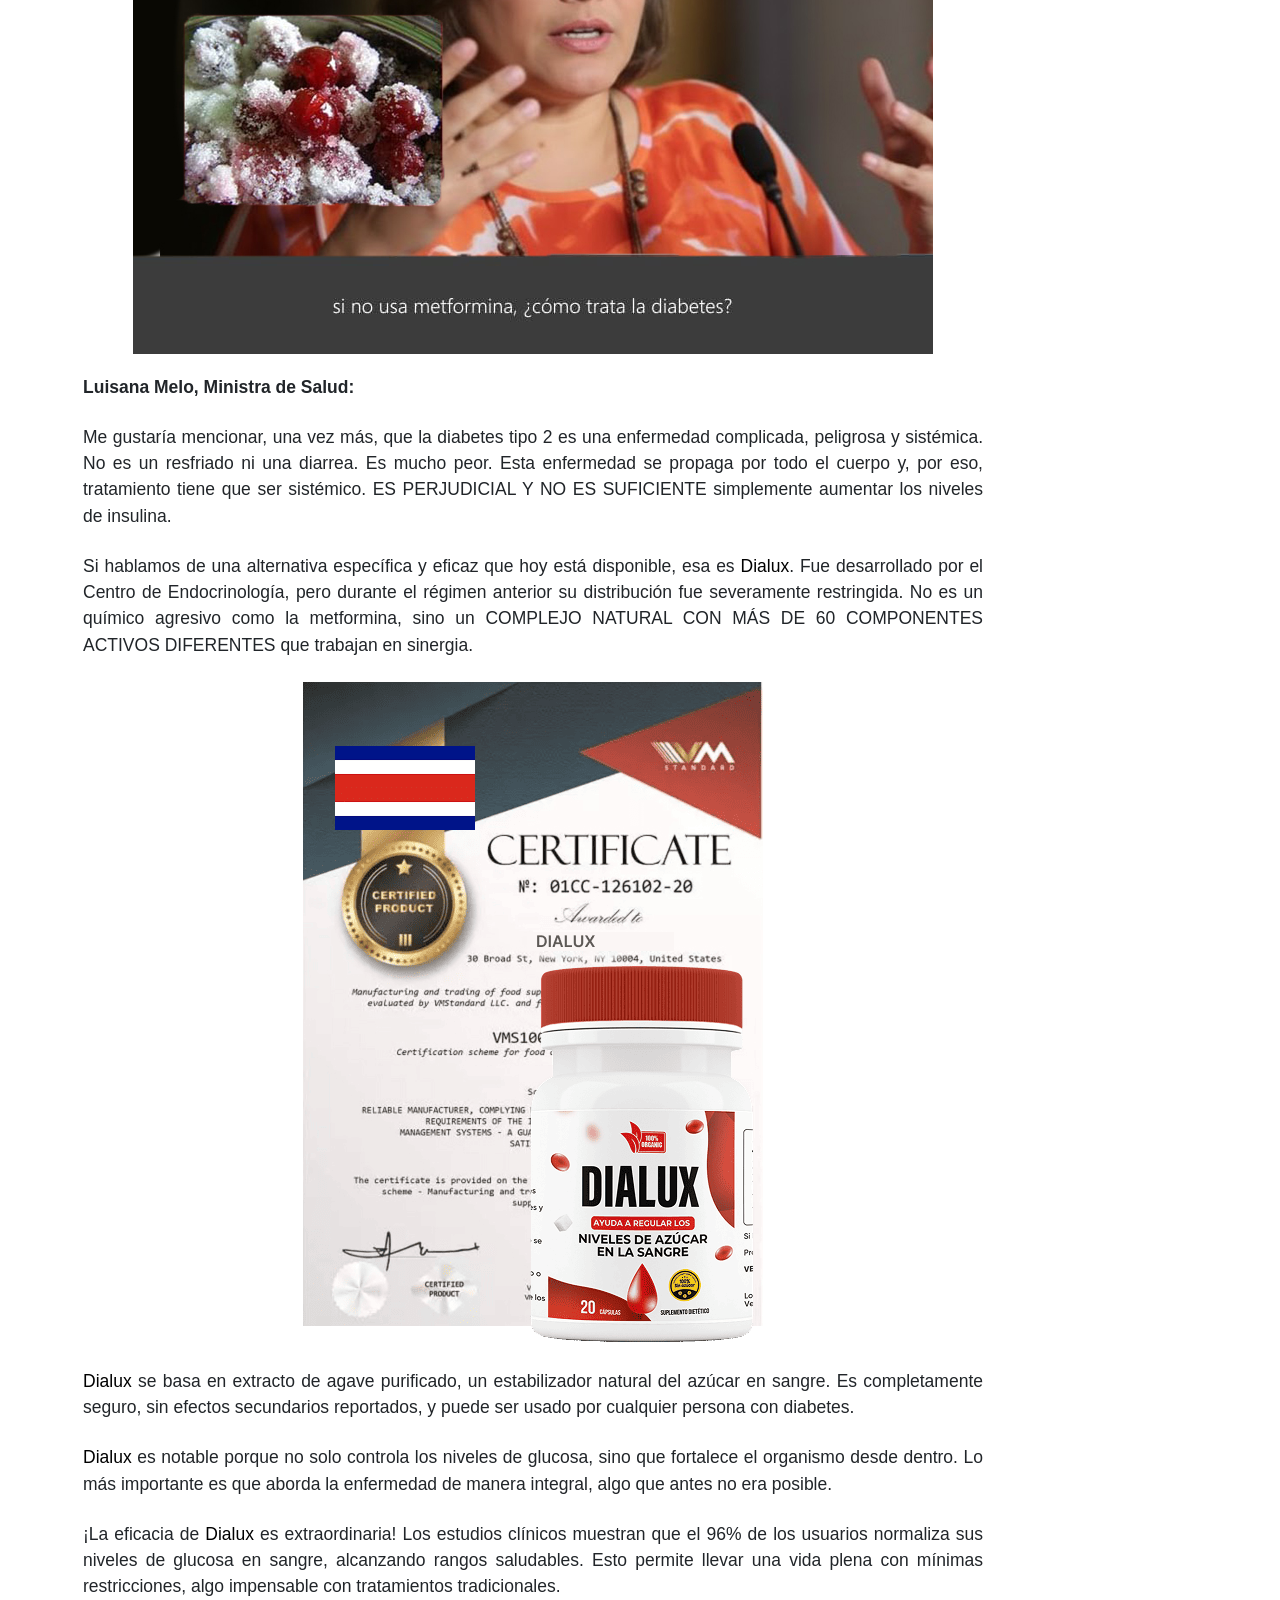
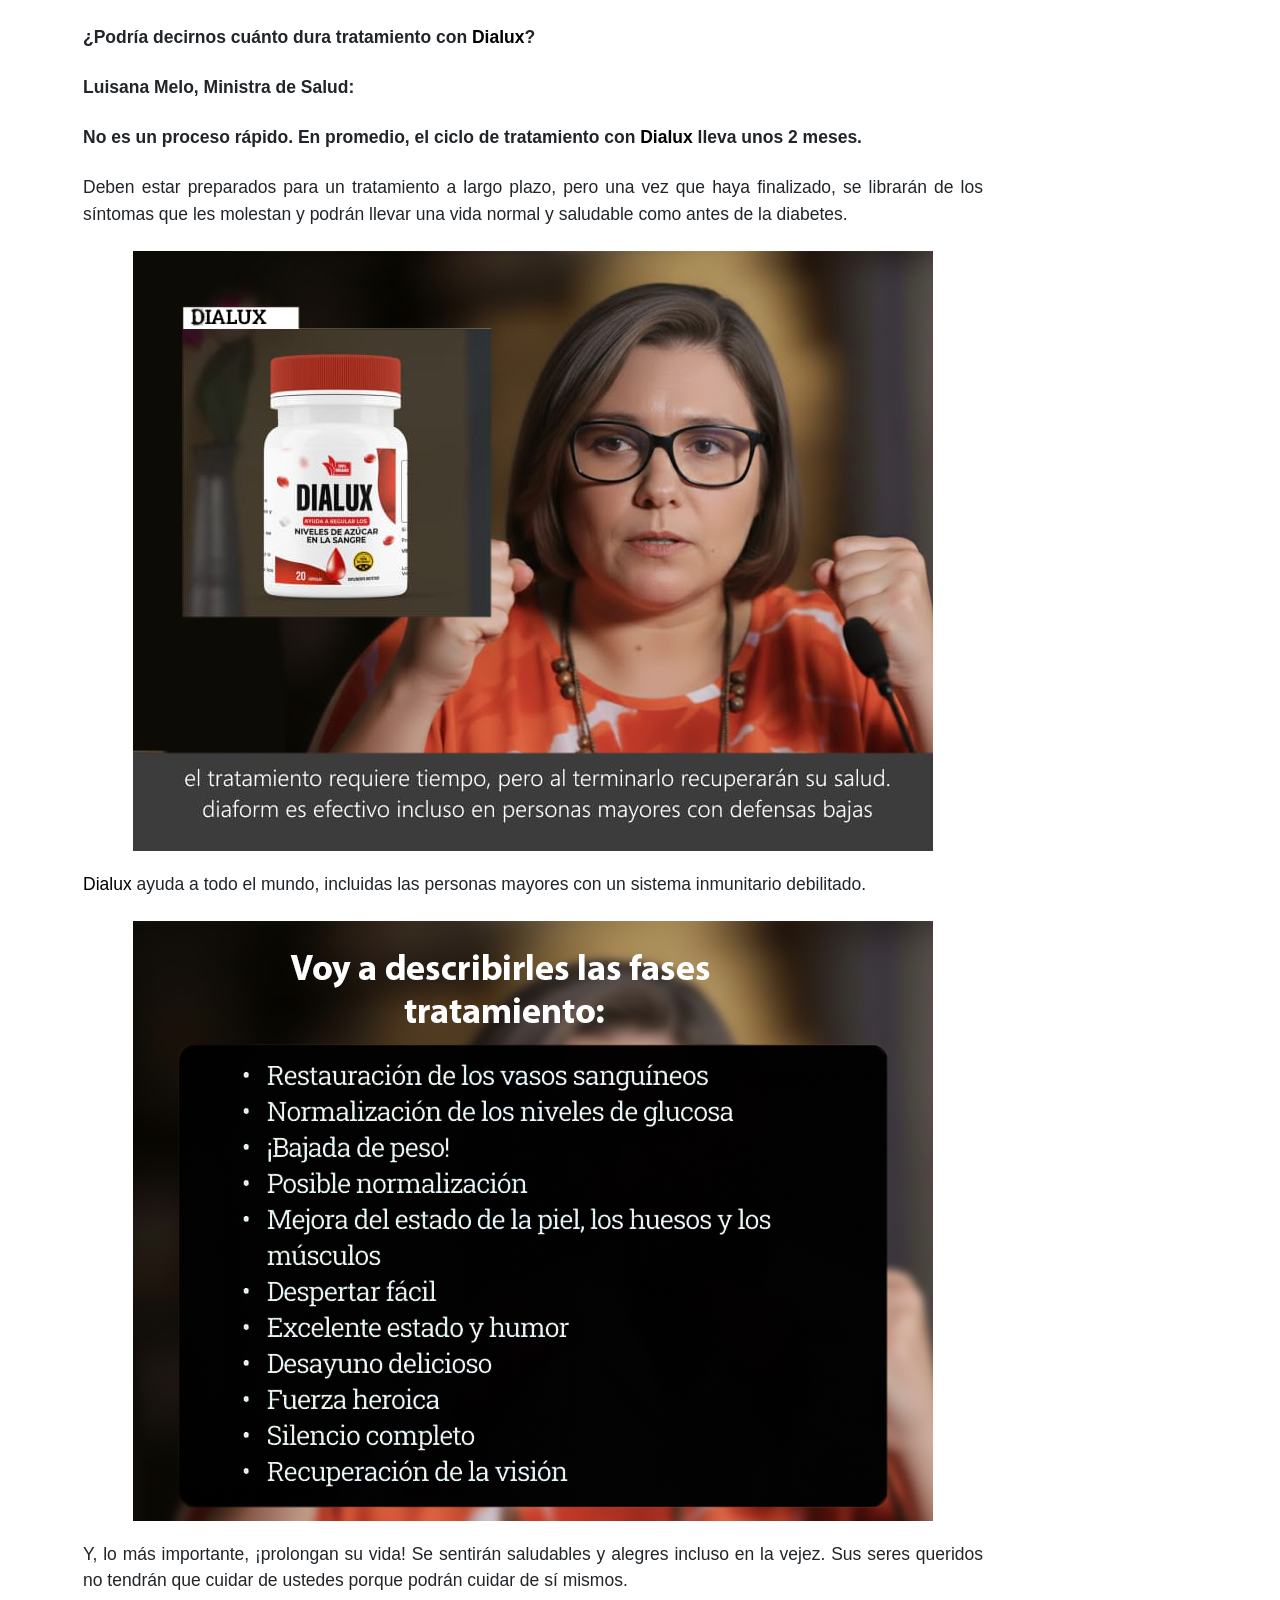
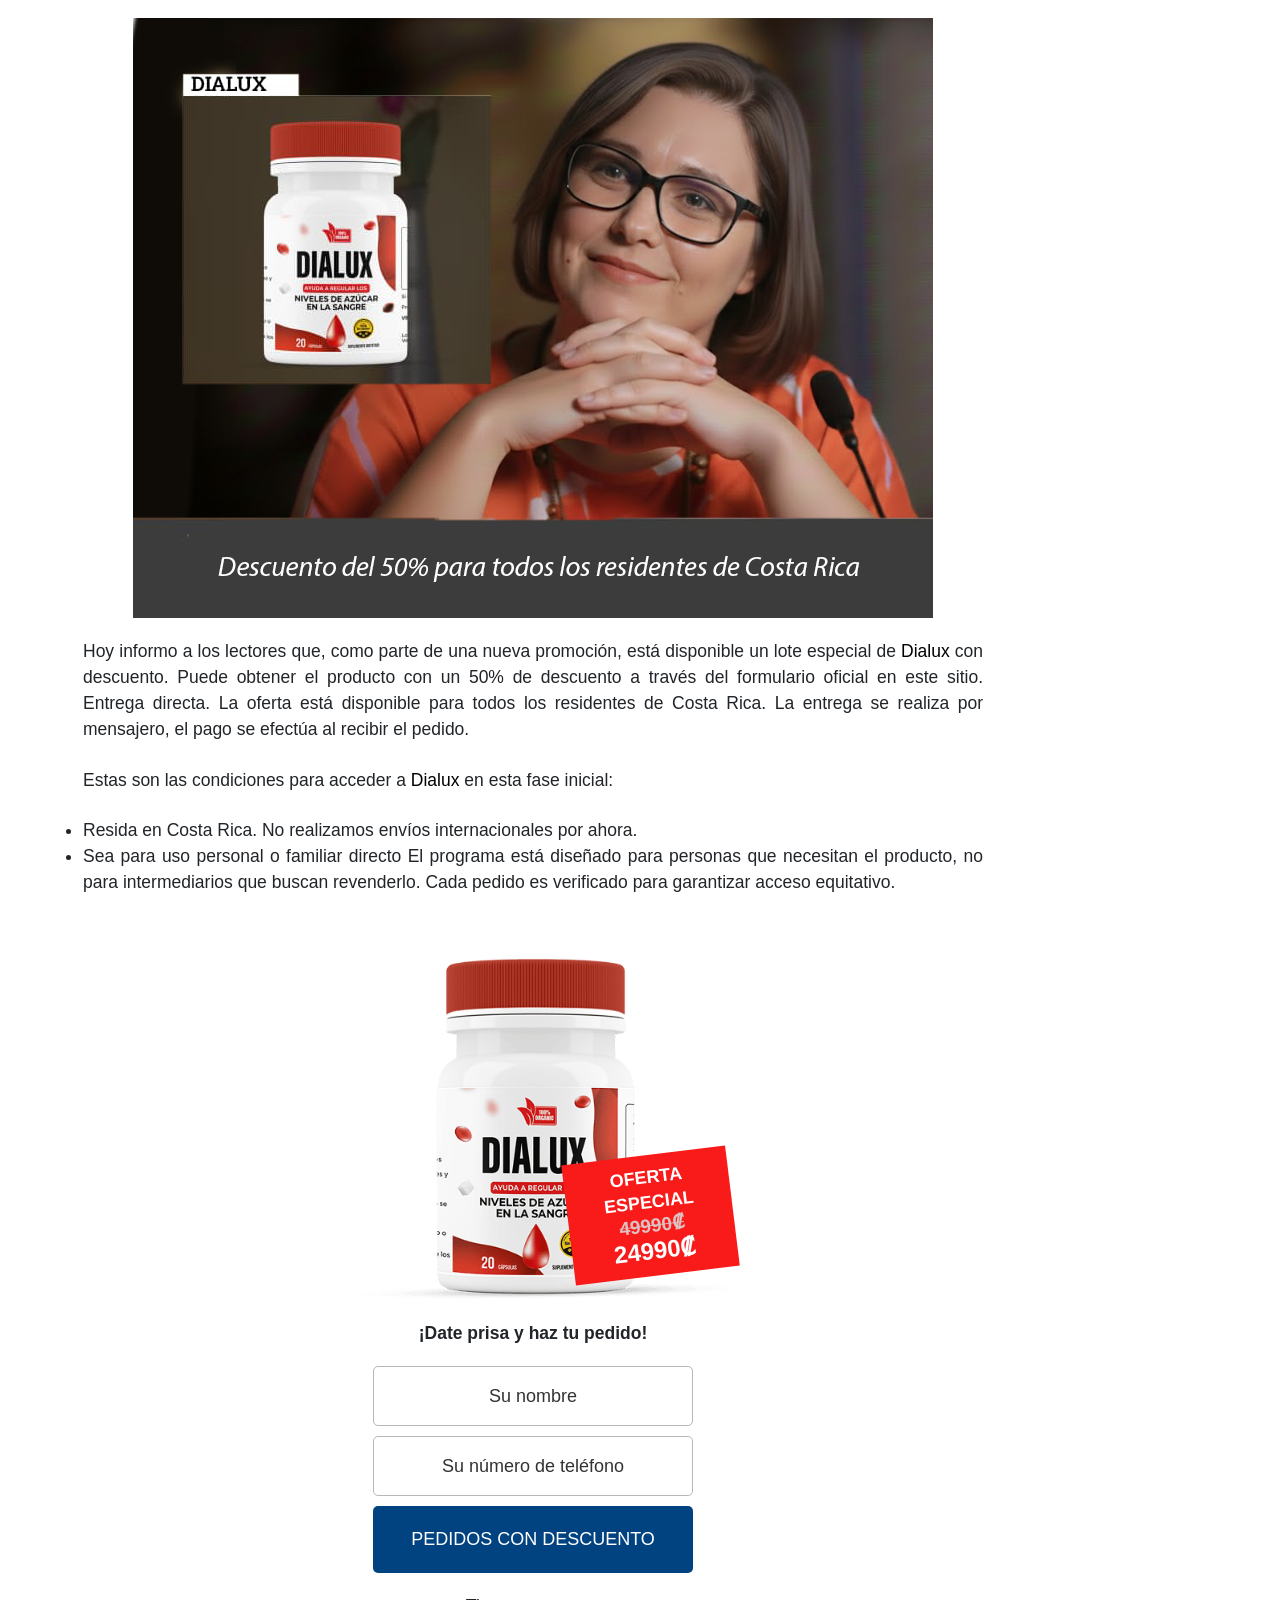
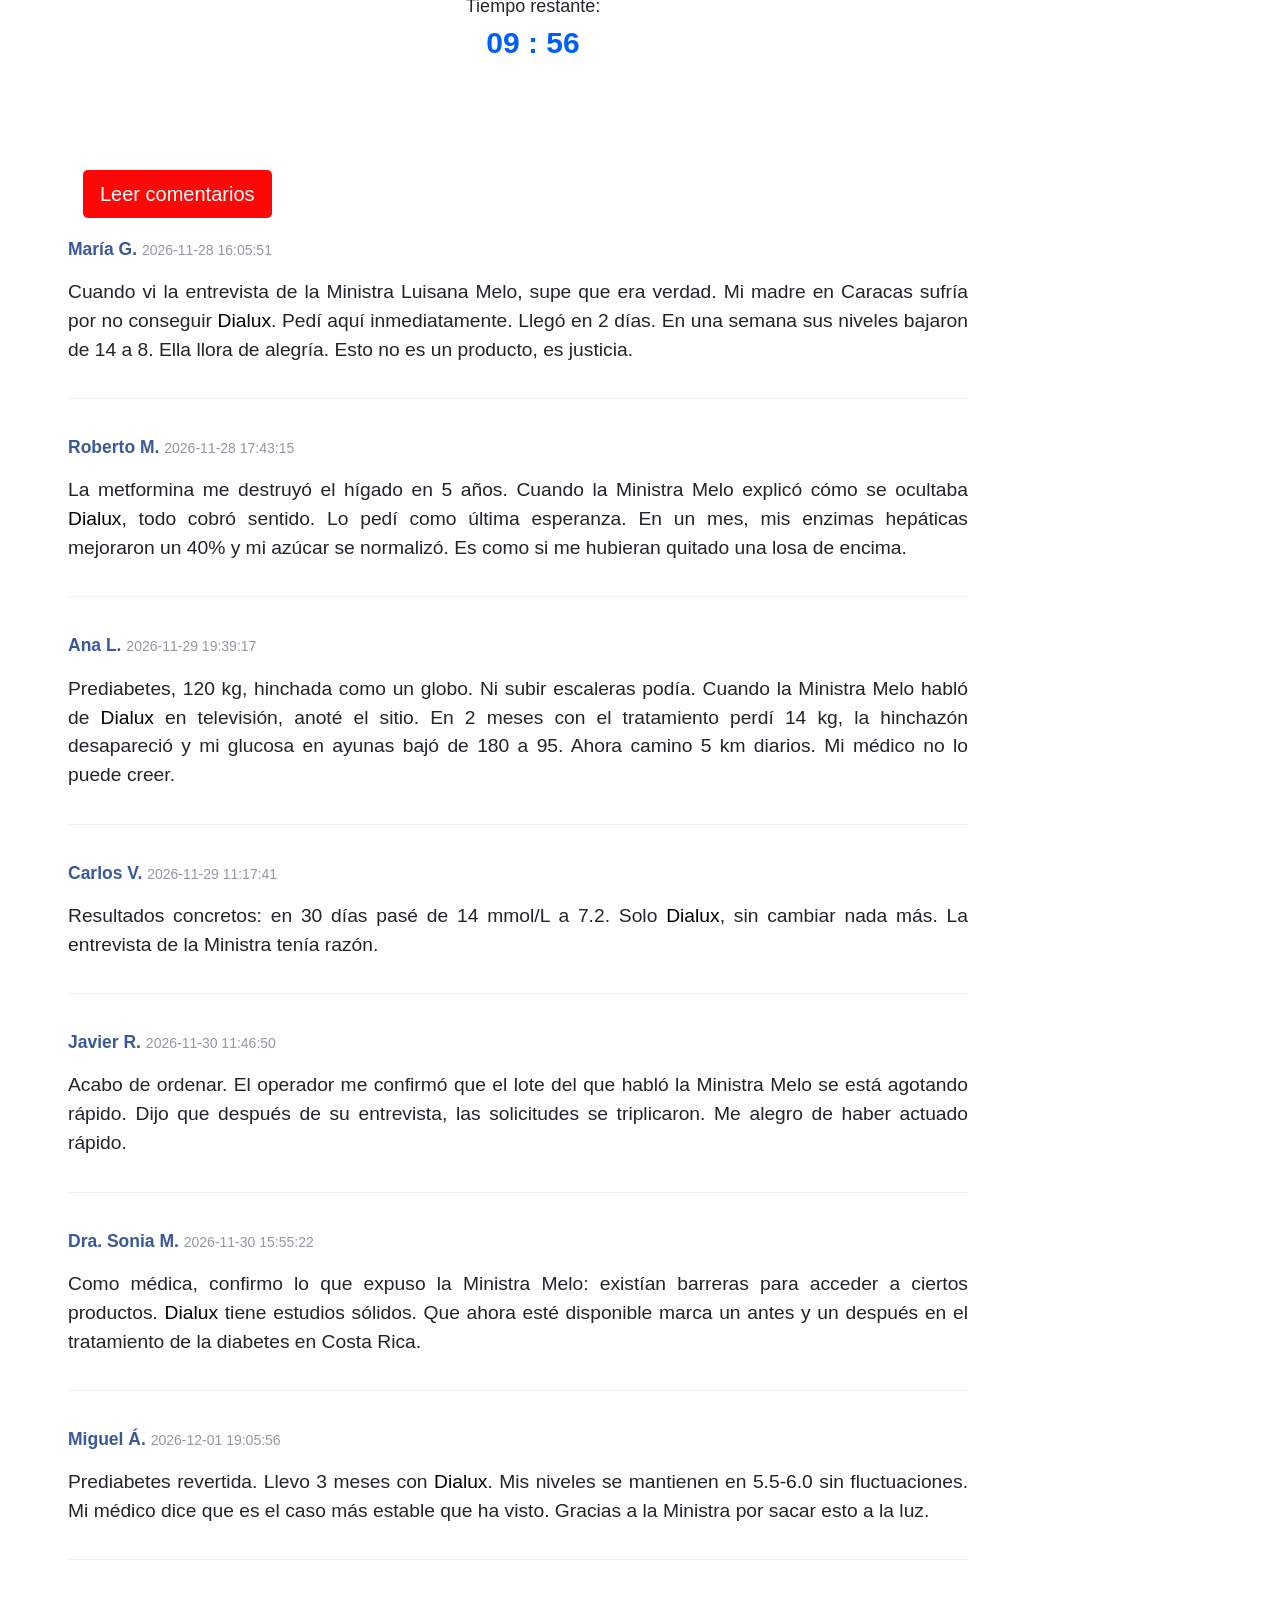
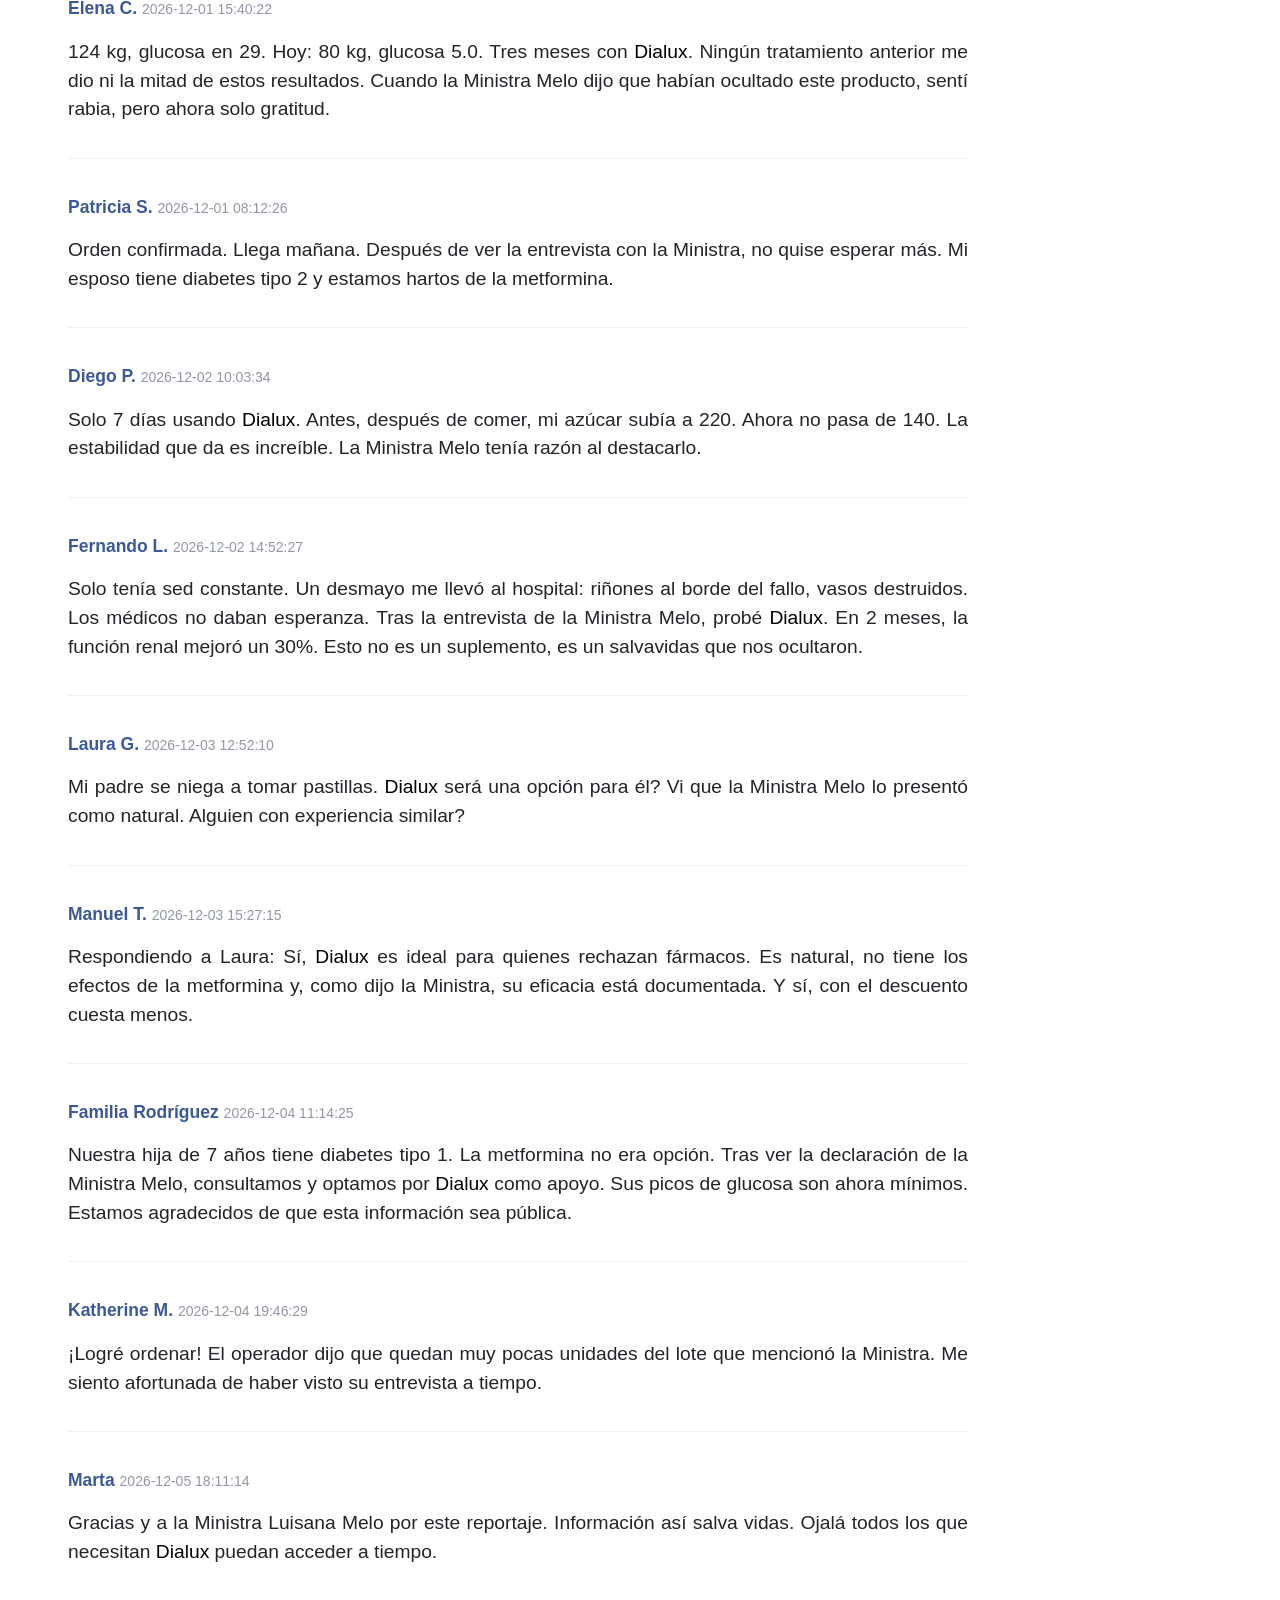
==== commit 0eb4c2f1: "Update index.html" ====
--- a/index.html
+++ b/index.html
@@ -285,20 +285,6 @@
                   <button class="btn btn-lg  fondo-rojo-crhoy btnCommentarios" data-toggle="modal"
                     data-target="#modalComentarios">Leer comentarios</button>
                 </div>
-                <div class="col-12 col-sm-5 col-md-5">
-                  <div style="float:center;">
-                    <b style="margin-left:5px;">Síganos en redes sociales:</b><br>
-                    <a style="display:inline-flex;" target="_blank" href="#rullet" title="Facebook de crhoy.com"><img src="files/Facebook(1).png" width="28px" style="border:0; margin:3px;"></a>
-                    <a style="display:inline-flex;" target="_blank" href="#rullet" title="Instagram de crhoy.com"><img src="files/Instagram(1).png" width="28px" style="border:0; margin:3px;"></a>
-                    <a style="display:inline-flex;" target="_blank" href="#rullet" title="X de crhoy.com"><img src="files/X(1).png" width="26px" style="border:0; margin:3px;"></a>
-                    <a style="display:inline-flex;" target="_blank" href="#rullet" title="TikTok de crhoy.com"><img src="files/tiktok.png" width="26px" style="border:0; margin:3px;"></a>
-                    <a style="display:inline-flex;" target="_blank" href="#rullet" title="YouTube de crhoy.com"><img src="files/youtube.png" width="34px" style="border:0; margin:3px;"></a>
-                    <a style="display:inline-flex;" target="_blank" href="#rullet" title="Canal en WhatsApp"><img src="files/WhatsApp(1).png" width="30px" style="border:0; margin:3px;"></a>
-                  </div>
-                </div>
-              </div>
-              <br>
-            </div>
             <div id="comentarios" class="propios modal-comentarios">
               <div class="comentario-propio">
                 <p>
@@ -1104,4 +1090,4 @@
   <script src="js/main.js"></script>
   <script src="js/rulet.js"></script>
 </body>
-</html>+</html>
--- a/css/main.css
+++ b/css/main.css
@@ -0,0 +1,3 @@
+article{max-width:994px;width:100%}
+
+/*# sourceMappingURL=main.css.map */
--- a/css/styleheader.css
+++ b/css/styleheader.css
@@ -0,0 +1,177 @@
+/* RESET */
+html, body {
+    margin: 0;
+    padding: 0;
+    box-sizing: border-box;
+    font-family: Arial, sans-serif;
+    background: #fff; /* белый фон под хедером */
+}
+
+*, *::before, *::after {
+    margin: 0;
+    padding: 0;
+    box-sizing: inherit;
+}
+
+/* HEADER — полностью синий */
+.header {
+    width: 100%;
+    background: #0b2343; /* синий фон хедера */
+}
+
+/* CONTAINER */
+.container {
+    max-width: 1200px;
+    margin: 0 auto;
+}
+
+/* TOP BAR */
+.top-bar {
+    display: flex;
+    justify-content: space-between;
+    align-items: center;
+    padding: 18px 20px;
+}
+
+/* LOGO */
+.logo {
+    width: 300px;
+    height: auto;
+    display: block;
+}
+
+.header img {
+    max-height: 100px;
+    width: auto;
+    display: block;
+}
+
+/* RIGHT */
+.top-right {
+    display: flex;
+    align-items: center;
+    gap: 20px;
+}
+
+/* SEARCH */
+.search {
+    color: #fff; /* белый текст на синем */
+    font-size: 18px;
+    cursor: pointer;
+}
+
+.search:hover {
+    opacity: 0.7;
+}
+
+/* SOCIAL */
+.socials i {
+    color: #fff;
+    font-size: 16px;
+    cursor: pointer;
+}
+
+.socials i:hover {
+    opacity: 0.7;
+}
+
+/* NAV — тоже синий фон, чтобы хедер был единым блоком */
+.nav {
+    background: #0b2343;
+    display: flex;
+    justify-content: space-between;
+    align-items: center;
+    padding: 12px 20px;
+}
+
+.nav-left {
+    display: flex;
+    gap: 25px;
+}
+
+.nav-left a {
+    color: #fff;
+    text-decoration: none;
+    font-size: 14px;
+    font-weight: 600;
+}
+
+.nav-left a:hover {
+    text-decoration: underline;
+}
+
+.nav-right {
+    display: flex;
+    align-items: center;
+    gap: 15px;
+}
+
+/* LIVE */
+.live-btn {
+    background: red;
+    color: #fff;
+    border: none;
+    padding: 6px 12px;
+    font-weight: bold;
+    font-size: 13px;
+    cursor: pointer;
+    border-radius: 3px;
+}
+
+/* BURGER */
+.burger {
+    display: none;
+    flex-direction: column;
+    cursor: pointer;
+}
+
+.burger span {
+    width: 22px;
+    height: 3px;
+    background: #fff; /* белые полоски на синем фоне */
+    margin: 3px 0;
+}
+
+/* MOBILE */
+@media (max-width: 900px) {
+    .nav-right {
+        display: none;
+    }
+
+    .burger {
+        display: flex;
+    }
+
+    .nav {
+        display: none;
+        flex-direction: column;
+        align-items: flex-start;
+        width: 100%;
+    }
+
+    .nav.open {
+        display: flex;
+    }
+
+    .nav-left {
+        flex-direction: column;
+        width: 100%;
+    }
+
+    .nav-left a {
+        padding: 10px 0;
+    }
+}
+
+/* КОНТЕНТ ПОД ХЕДЕРОМ */
+.main-content {
+    background: #fff; /* белый фон для остальной страницы */
+}
+
+@media (max-width: 768px) {
+  .contenido img {
+    width: 100%;
+    max-height: 250px;
+    object-fit: cover;
+  }
+}
--- a/css/rulet.css
+++ b/css/rulet.css
@@ -0,0 +1,459 @@
+* {
+    padding: 0;
+    margin: 0;
+}
+.rulet_container li {
+    list-style: none;
+    display: inline-block;
+    float: left;
+}
+
+.rulet_container{
+    margin-top: 50px;
+}
+
+.rulet_window {
+    overflow: hidden;
+    position: relative;
+    width: 12000px;
+    height: 108px;
+    right: 0px;
+}
+
+.rulet_wrapper {
+    position: relative;
+    margin: 30px auto 0;
+    width: 100%;
+    max-width: 800px;
+    overflow-x: hidden;
+    border: 4px solid #005ff5;
+    border-radius: 2px;
+}
+
+.rulet_list {
+    position: relative;
+    display: inline-block;
+    padding: 0;
+    margin: 0;
+    padding-inline-start: 0px !important;
+}
+
+.rulet_list li {
+    border: 4px solid transparent;
+}
+.rulet_list li img {
+    width: 130px;
+    height: 130px;
+}
+.rulet_list li .num{
+    width: 100px;
+    height: 100px;
+    line-height: 100px;
+    font-size: 40px;
+    color: #fff;
+    font-weight: 700;
+    text-align: center;
+    background: #02a9f4;
+}
+.rulet_list li:nth-child(2n) .num{
+    background: #3f51b5;
+}
+.rulet_list li:nth-child(3n) .num{
+    background: #ffc107;
+}
+.rulet_list li:nth-child(4n) .num{
+    background: #ff5722;
+}
+.rulet_list li:nth-child(5n) .num{
+    background: #4caf50;
+}
+
+.rulet_arrowup,
+.rulet_arrowdown{
+    position: absolute;
+    right: 50%;
+    z-index: 1;
+    width: 0;
+    height: 0;
+}
+.rulet_arrowup {
+    bottom: 0;
+    border-bottom: 20px solid #005ff5;
+    border-left: 5px solid transparent;
+    border-right: 5px solid transparent;
+}
+
+.rulet_arrowdown {
+    top: 0;
+    border-top: 20px solid #005ff5;
+    border-left: 5px solid transparent;
+    border-right: 5px solid transparent;
+}
+
+.rulet_block{
+    background: #e3eef7;
+    border-radius: 3px;
+    padding: 20px;
+    text-align: center;
+}
+.rulet_block>p:nth-child(1){
+    font-size: 24px !important;
+}
+
+.rulet_button{
+    cursor: pointer;
+    min-width: 200px;
+    box-sizing: border-box;
+    box-shadow: none;
+    border: none;
+    background: #004380;
+    color: #fefefe;
+    text-align: center;
+    padding: 15px;
+    display: inline-block;
+    font-size: 18px;
+    line-height: 1.3em;
+    margin-top: 20px;
+}
+.rulet_button:disabled{
+    opacity: 0.7;
+}
+
+
+
+
+/*popup*/
+.spin-result-wrapper {
+    display: none;
+    padding: 0;
+    width: 100%;
+    top: 0;
+    z-index: 9999;
+    left: 0;
+    height: 100%;
+    position: fixed;
+    background-color: rgba(0, 0, 0, .6);
+    text-align: center;
+    margin: 0 auto;
+    
+}
+
+.pop-up-window {
+    position: relative;
+    max-width: 400px;
+    right: 0px;
+    left: 0px;
+    top: 27%;
+    margin: 0px auto;
+    background: #ffffff none repeat scroll 0% 0%;
+    text-align: center;
+    padding: 10px;
+    padding-top: 70px;
+    padding-bottom: 20px;
+    border-radius: 10px;
+    animation: 0.7s ease 0s normal none 1 running pop-up-appear;
+}
+
+.pop-up-window::before {
+    content: "";
+    position: absolute;
+    width: 110px;
+    height: 110px;
+    top: -55px;
+    left: 0px;
+    right: 0px;
+    margin: 0px auto;
+    background-color: rgb(113, 195, 65);
+    border-radius: 50%;
+    animation: 0.5s ease 0.6s normal backwards 1 running pop-up-appear-before;
+}
+
+.pop-up-window::after {
+    content: "";
+    position: absolute;
+    width: 50px;
+    height: 20px;
+    top: -20px;
+    left: 0px;
+    right: 0px;
+    margin: 0px auto;
+    border-width: medium medium 4px 4px;
+    border-style: none none solid solid;
+    border-color: currentcolor currentcolor rgb(255, 255, 255) rgb(255, 255, 255);
+    -moz-border-top-colors: none;
+    -moz-border-right-colors: none;
+    -moz-border-bottom-colors: none;
+    -moz-border-left-colors: none;
+    border-image: none;
+    transform: rotate(-45deg);
+    transition: opacity 1s ease 0s;
+    animation: 0.5s ease 0.6s normal backwards 1 running pop-up-appear-after;
+}
+
+@keyframes pop-up-appear {
+    0% {
+        transform: translateY(-2000px);
+    }
+
+    30% {
+        transform: translateY(100px);
+    }
+
+    100% {
+        transform: translateY(0px);
+    }
+}
+
+@keyframes pop-up-appear-before {
+    0% {
+        transform: scale(0);
+    }
+
+    100% {
+        transform: scale(1);
+    }
+}
+
+@keyframes pop-up-appear-after {
+    0% {
+        opacity: 0;
+    }
+
+    100% {
+        opacity: 1;
+    }
+}
+.pop-up-heading {
+    display: inline-block;
+    font-size: 37px;
+    margin-bottom: 20px;
+}
+.pop-up-text {
+    margin-bottom: 25px;
+    font-size: 24px;
+    line-height: 30px;
+    text-align: center;
+}
+.pop-up-button {
+    text-transform: uppercase;
+    text-decoration: none;
+    padding: 10px 20%;
+    font-size: 20px;
+    font-family:"Montserrat", Arial, Helvetica, sans-serif;
+    border-radius: 5px;
+    background-color: rgb(113, 195, 65);
+    color: rgb(255, 255, 255);
+    border: medium none;
+    cursor: pointer;
+    outline: medium none;
+}
+.pop-up-button:hover {
+    color: rgb(255, 255, 255);
+    text-decoration: none;
+}
+.close-popup {
+    position: absolute;
+    width: 30px;
+    height: 30px;
+    background-image: url('[data-uri]');
+    background-size: 100%;
+    top: 2px;
+    border-radius: 50%;
+    -webkit-box-shadow: 0 0 10px #fff;
+    box-shadow: 0 0 10px #fff;
+    right: 3px;
+    cursor: pointer;
+}
+
+.cursor-text:active {
+    -webkit-box-shadow: rgba(0, 0, 0, 0.4) 0px 0px 5px inset;
+    box-shadow: rgba(0, 0, 0, 0.4) 0px 0px 5px inset;
+}
+
+
+/*order_block*/
+.order_block {
+    display: none;
+}
+.order_block {
+    text-align: center;
+    margin: 0 auto;
+}
+.prod_img_wrapper {
+    position: relative;
+}
+.prod_img_wrapper {
+    max-width: 400px;
+    margin: 15px auto;
+    position: relative;
+}
+.prod_img_wrapper img {
+    width: 100%;
+}
+.wheel_input {
+    position: relative;
+    display: block;
+    outline: 0;
+    border: 1px solid #b7b7b7 !important;
+    border-radius: 5px !important;
+    -webkit-border-radius: 5px !important;
+    width: 100%;
+    height: 60px;
+    line-height: 60px;
+    margin: 0 auto 10px;
+    padding: 0 20px;
+    background:#fff;
+    text-align: center;
+    font-size: 18px;
+    font-family:"Montserrat", Arial, Helvetica, sans-serif;
+    font-weight: 400;
+    color: #222;
+}
+.order_form ::-webkit-input-placeholder {
+    color: #333 !important;
+    opacity: 1;
+}
+.order_form ::-moz-placeholder {
+    color: #333 !important;
+    opacity: 1;
+}
+.order_form :-moz-placeholder {
+    color: #333 !important;
+    opacity: 1;
+}
+.order_form :-ms-input-placeholder {
+    color: #333 !important;
+    opacity: 1;
+}
+.order_form ::placeholder{
+    color: #333 !important;
+    opacity: 1;
+}
+.order_form input::placeholder {
+    color: #333 !important;
+  }
+.order_form :focus::-webkit-input-placeholder {
+    color: transparent;
+}
+.order_form :focus::-moz-placeholder {
+    color: transparent;
+}
+.order_form :focus:-moz-placeholder {
+    color: transparent;
+}
+.order_form :focus:-ms-input-placeholder {
+    color: transparent;
+}
+
+.priceс {
+    position: absolute;    
+    text-transform: uppercase;
+    right: 0;
+    bottom: 0;
+    color: #fff;
+    width: 165px;
+    text-align: center !important;
+    font-size: 19px;
+    font-weight: bold;
+    line-height: 1.3;
+    transform: rotateZ(-7deg);
+    margin: -25px auto 0px;
+    background: #f91a1a;
+    padding: 10px!important;
+}
+span.discountс {
+    font-size: 18px;
+}
+.price_main {
+    font-size: 24px;
+    font-family: "Montserrat", Arial, Helvetica, sans-serif;
+    line-height: 1;
+    margin: 0 auto;
+    color: #fff;
+    font-weight: 700;
+}
+.prod_img_wrapper p {
+    text-align: center !important;
+}
+.old_price{
+    text-decoration: line-through;
+    color: #dfc1c1;
+}
+.order-stock {
+    text-align: center;
+    margin-bottom: 20px;
+} 
+.order-stock span {
+    color:#f91e41;
+    font-weight: 700;
+    font-style: 1.3em;
+}
+.order_form {
+    display: block;
+    margin: 0 auto;
+    text-align: center;
+    max-width: 320px;
+    width: 100%;
+}
+.main-link {
+    position: relative;
+    display: block;
+    width: 100%;
+    margin: 0 auto;
+    padding: 20px;
+    border: none;
+    border-radius: 5px;
+    -webkit-border-radius: 5px;
+    text-align: center;
+    font-family: "Montserrat", Arial, Helvetica, sans-serif;
+    font-size: 18px;
+    font-weight: 400;
+    text-transform: uppercase;
+    text-decoration: none;
+    cursor: pointer;
+    color: #fff;
+    background: #004380;
+    -webkit-transition: all 0.2s;
+    -moz-transition:    all 0.2s;
+    -o-transition:      all 0.2s;
+    -ms-transition:     all 0.2s;
+    transition:         all 0.2s;
+    -webkit-appearance: none;
+    -moz-appearance: none;
+    appearance: none;
+}
+.main-link:hover {
+    background: #054b8b;
+}
+
+#clock {
+    display: block;
+    font-size: 30px;
+    font-weight: bold;
+    color: #005ff5;
+}
+.timer {
+    font-size: 18px;
+    font-weight: normal;
+    margin: 20px 0 0px;
+    text-align: center;
+}
+.timer p {
+    margin: 0;
+}
+
+
+@media screen and (max-width: 500px) {
+    .rulet_block {
+        padding: 20px 0px;
+    }
+    .rulet_list li .num {
+        width: 80px;
+        height: 80px;
+        line-height: 80px;
+        font-size: 30px;
+    }
+    .rulet_window {
+        height: 88px;
+    }
+ }
--- a/assets_pages/css/popup-m1-style.css
+++ b/assets_pages/css/popup-m1-style.css
@@ -0,0 +1,256 @@
+#m1-form, #m1-form>div, .close-m1, .popup-m1-title, .popup-m1-cont, .popup-m1-form,
+.popup-m1-text2, .popup-m1-text1, #m1-form .popup-m1-form input[type=text], #m1-form .popup-m1-form input[type=tel]
+#m1-form .popup-m1-form button{width: auto; max-width: none; height: auto; max-height: none; margin: 0; padding: 0; border: 0; outline: 0; float: none; position: relative; background: none; line-height: normal; font-family: "Tahoma", "Geneva", "Kalimati", sans-serif; -webkit-box-sizing: border-box; -moz-box-sizing: border-box; box-sizing: border-box;}
+#m1-form {
+    position: fixed;
+    display: none;
+    width: 450px;
+    margin-left: -225px;
+    margin-top: -280px;
+    top: 50%;
+    /*    top: 10%;*/
+    left: 50%;
+    background: #fff;
+    z-index: 9999999;
+    -webkit-border-radius: 8px;
+    -moz-border-radius: 8px;
+    border-radius: 8px;
+    -webkit-box-shadow: 0px 0px 0px 0px rgba(0, 0, 0, 0);
+    -moz-box-shadow:    0px 0px 0px 0px rgba(0, 0, 0, 0);
+    box-shadow:         0px 0px 0px 0px rgba(0, 0, 0, 0);
+}
+#m1-form a.close-m1 {
+    position: absolute;
+    display: block;
+    width: 28px;
+    height: 28px;
+    line-height: 26px;
+    top: 3px;
+    right: 3px;
+    background: transparent;
+    font-size: 24px;
+    color: #fff;
+    text-decoration: none;
+    text-align: center;
+    cursor: pointer;
+    z-index: 999;
+}
+#m1-form a.close-m1:before{
+    content: '\00D7';
+}
+#m1-form>div{
+    position: relative;
+    width: 100%;
+    overflow: hidden;
+    -webkit-border-radius: 8px;
+    -moz-border-radius: 8px;
+    border-radius: 8px;
+}
+#m1-form .popup-m1-title{
+    position: relative;
+    padding: 20px 0px 16px;
+    text-align: center;
+    text-transform: uppercase;
+    font-weight: 700;
+    font-size: 25px;
+    letter-spacing: 0.7px;
+    line-height: 1.3em;
+    color: #fff;
+    background: #64ca50;
+}
+#m1-form .popup-m1-title:before, #m1-form .popup-m1-title:after {
+    content: "";
+    position: absolute;
+    width: 50%;
+    height: 20px;
+    bottom: -10px;
+    background: #64ca50;
+}
+#m1-form .popup-m1-title:before {
+    left: 0;
+    transform: skew(0deg, 4deg);
+}
+#m1-form .popup-m1-title:after {
+    right: 0;
+    transform: skew(0deg, -4deg);
+}
+#m1-form .popup-m1-cont{
+    position: relative;
+    padding: 45px 20px 30px;
+    color: #333;
+    font-size: 17px;
+    line-height: 1.5em;
+}
+#m1-form .popup-m1-cont div.popup-m1-text1{
+    text-align: center;
+}
+#m1-form .popup-m1-form{
+    position: relative;
+    display: block;
+    height: auto;
+    width: auto;
+    background: none;
+    padding: 30px 0;
+    border-radius: 0;
+    -webkit-box-shadow: 0 0 0 0;
+    -moz-box-shadow:    0 0 0 0;
+    box-shadow:         0 0 0 0;
+}
+#m1-form .popup-m1-form:after{
+    content: '';
+    display: block;
+    clear: both;
+    height: 0px;
+}
+#m1-form .popup-m1-form input[type=text],
+#m1-form .popup-m1-form input[type=tel],
+#m1-form .popup-m1-form button{
+    border: 0;
+    outline: 0;
+    margin: 0;
+    padding: 0;
+    font-style: normal;
+    font-weight: 400;
+    text-transform: none;
+    background: #fff;
+    -webkit-box-shadow: 0 0 0 0;
+    -moz-box-shadow:    0 0 0 0;
+    box-shadow:         0 0 0 0;
+    position: relative;
+    display: block;
+    margin: 0 auto;
+    text-align: left;
+    -webkit-border-radius: 4px;
+    -moz-border-radius: 4px;
+    border-radius: 4px;
+    outline: none;
+}
+#m1-form .popup-m1-form button{
+    font-weight: 700;
+    text-transform: uppercase;
+}
+#m1-form .popup-m1-form input[type=text]::-webkit-input-placeholder,
+#m1-form .popup-m1-form input[type=tel]::-webkit-input-placeholder
+{color: #a9a9a9; opacity: 1;}
+#m1-form .popup-m1-form input[type=text]:-moz-placeholder,
+#m1-form .popup-m1-form input[type=tel]:-moz-placeholder
+{color: #a9a9a9; opacity: 1;}
+#m1-form .popup-m1-form input[type=text]::-moz-placeholder,
+#m1-form .popup-m1-form input[type=tel]::-moz-placeholder
+{color: #a9a9a9; opacity: 1;}
+#m1-form .popup-m1-form input[type=text]:-ms-input-placeholder,
+#m1-form .popup-m1-form input[type=tel]:-ms-input-placeholder
+{color: #a9a9a9; opacity: 1;}
+
+#m1-form .popup-m1-form input[type=text],
+#m1-form .popup-m1-form input[type=tel]
+{
+    width: 90%;
+    height: 64px;
+    margin-bottom: 16px;
+    line-height: 64px;
+    font-size: 17px;
+    color: #222;
+    background: #fff;
+    text-indent: 20px;
+    border: 1px solid #ccc;
+    text-shadow: none;
+}
+#m1-form .popup-m1-form input[type=text]:focus,
+#m1-form .popup-m1-form input[type=tel]:focus
+{
+    border-color: #aaa;
+}
+#m1-form .popup-m1-form button{
+    width: 90%;
+    height: 68px;
+    line-height: 68px;
+    color: #fff;
+    text-align: center;
+    text-decoration: none;
+    text-transform: uppercase;
+    font-size: 22px;
+    font-weight: 700;
+    letter-spacing: 0.7px;
+    border-bottom: 3px solid #cd6c00;
+    background: #ff8300;
+    cursor: pointer;
+    -webkit-box-shadow: 0 0 0 0;
+    -moz-box-shadow:    0 0 0 0;
+    box-shadow:         0 0 0 0;
+    text-shadow: 0px 0px 0px;
+}
+#m1-form .popup-m1-form button:hover{
+    background: #ff8f00;
+}
+#m1-form .popup-m1-form button:active{
+    top: -1px;
+}
+#m1-form .popup-m1-cont div.popup-m1-text2{
+    text-align: center;
+}
+#m1-form .popup-m1-cont div.popup-m1-text2:before{
+    content: '';
+    position: relative;
+    display: inline-block;
+    width: 16px;
+    height: 15px;
+    margin: 0 10px 0 0;
+    top: 2px;
+    background: url(popup-m1-phone.png) 0 0 no-repeat;
+}
+
+/**********For screen**********/
+#overlay-popup-m1 {
+    display: none;
+    position:fixed;
+    width: 100%;
+    height: 100%;
+    top: 0;
+    left: 0;
+    background: #000;
+    -ms-filter: "progid:DXImageTransform.Microsoft.Alpha(Opacity=60)";
+    filter: alpha(opacity=60);
+    -moz-opacity: 0.6;
+    -khtml-opacity: 0.6;
+    opacity: 0.6;
+    z-index: 999999;
+}
+
+@media screen and (max-width: 450px){
+    #m1-form {
+        width: 100%;
+        height: 100%;
+        margin-left: 0;
+        margin-top: 0;
+        top: 0;
+        left: 0;
+        -webkit-border-radius: 0px;
+        -moz-border-radius: 0px;
+        border-radius: 0px;
+    }
+    #m1-form>div{
+        -webkit-border-radius: 0px;
+        -moz-border-radius: 0px;
+        border-radius: 0px;
+    }
+    #m1-form .popup-m1-cont{
+        padding: 45px 12px 30px;
+    }
+    #m1-form .popup-m1-form input[type=text], #m1-form .popup-m1-form input[type=tel],#m1-form .popup-m1-form button{
+        width: 100%;
+    }
+    #m1-form .popup-m1-title {
+        padding: 26px 10px 16px;
+        font-size: 24px;
+    }
+}
+
+@media screen and (max-height: 560px){
+    #m1-form {
+        margin-top: 0;
+        top: 0;
+        bottom: 0;
+        overflow-y: scroll;
+    }
+}
--- a/assets_pages/css/enhancer_all_style.css
+++ b/assets_pages/css/enhancer_all_style.css
@@ -0,0 +1,983 @@
+/* Общие стили */
+#contactless-m1,
+#contactless-m1 .contactless-m1__note,
+#contactless-m1 .contactless-m1__note .contactless-m1__icon,
+#contactless-m1 .contactless-m1__note .contactless-m1__title,
+#contactless-m1 .contactless-m1__note .contactless-m1__title p,
+#contactless-m1 .contactless-m1__close,
+#online-visitors-widget,
+#online-visitors-widget .online-visitors-widget__item ,
+#online-visitors-widget .online-visitors-widget__item .online-visitors-widget__title,
+#order-float-widget,
+#order-float-widget .order-float-widget__item ,
+#order-float-widget .order-float-widget__item .order-float-widget__title,
+#order-float-widget .order-float-widget__item .order-float-widget__triangle,
+#oneclick-box-m1,
+#oneclick-box-m1 .oneclick-box-m1__line,
+#oneclick-box-m1 .oneclick-box-m1__line__link,
+#oneclick-box-m1 .oneclick-box-m1__line__link > span,
+#oneclick-box-m1 .oneclick-box-m1__line__link > span span
+#oneclick-box-m1 .oneclick-box-m1__line__close,
+#holiday-box-m1,
+#holiday-box-m1 .holiday-box-m1__title,
+#holiday-box-m1 .holiday-box-m1__title .holiday-box-m1__discount,
+#holiday-box-m1 .holiday-box-m1__title .holiday-box-m1__color,
+#holiday-box-m1 .holiday-box-m1__close,
+#delivery-float-widget,
+#delivery-float-widget .delivery-float-widget__title,
+#delivery-float-widget .delivery-float-widget__info,
+#delivery-float-widget .delivery-float-widget__close,
+#callback-box-m1,
+#callback-box-m1 .callback-box-m1__line,
+#callback-box-m1 .callback-box-m1__line p,
+#callback-box-m1 .callback-box-m1__line__icon,
+#callback-box-m1 .callback-box-m1__line__icon div,
+#callback-box-m1_indent,
+#oneclick-box-m1_indent,
+#online-visitors-widget_indent {
+    background: none;
+    position: static;
+    float: none;
+    outline: 0;
+    padding: 0;
+    margin: 0;
+    border: 0;
+    -webkit-border-radius: 0 0 0 0;
+    border-radius: 0 0 0 0;
+    width: auto;
+    height: auto;
+    font-family: 'Roboto', 'Arial', sans-serif;
+    font-size: 100%;
+    font-weight: 400;
+    line-height: 1;
+    letter-spacing: normal;
+    text-transform: none;
+    vertical-align: baseline;
+    -webkit-box-sizing: border-box;
+    -moz-box-sizing: border-box;
+    box-sizing: border-box;
+    -webkit-box-shadow: 0 0 0 0 rgba(0, 0, 0, 0), inset 0 0 0 0 rgba(0, 0, 0, 0);
+    box-shadow: 0 0 0 0 rgba(0, 0, 0, 0), inset 0 0 0 0 rgba(0, 0, 0, 0);
+    text-shadow: 0 0 0 rgba(0, 0, 0, 0);
+    -webkit-touch-callout: none;
+    -webkit-user-select: none;
+    -khtml-user-select: none;
+    -moz-user-select: none;
+    -ms-user-select: none;
+    user-select: none;
+}
+
+/* Бесконтактная передача */
+#contactless-m1 {
+    background: #4cc933;
+    z-index: 998;
+    text-align: center;
+    padding: 12px 35px 15px;
+    display: block;
+}
+
+#contactless-m1 .contactless-m1__note,
+#contactless-m1 .contactless-m1__icon {
+    display: inline-block;
+}
+#contactless-m1 .contactless-m1__note .contactless-m1__icon {
+    margin: 0 12px 0 0;
+    float: left;
+}
+#contactless-m1 .contactless-m1__note {
+    text-align: left;
+}
+
+#contactless-m1 .contactless-m1__note .contactless-m1__title {
+    color: #fff;
+    font-size: 16px;
+    overflow: hidden;
+    line-height: 1.3em;
+}
+#contactless-m1 .contactless-m1__note .contactless-m1__title p {
+    font-size: 24px;
+    font-weight: 700;
+    letter-spacing: .5px;
+    margin-bottom: 5px;
+    line-height: 1.1em;
+}
+
+#contactless-m1 .contactless-m1__close {
+    width: 20px;
+    height: 20px;
+    border-radius: 50%;
+    background: #ffffff;
+    opacity: .8;
+    cursor: pointer;
+    position: absolute;
+    right: 10px;
+    top: 10px;
+}
+
+#contactless-m1 .contactless-m1__close:before,
+#contactless-m1 .contactless-m1__close:after {
+    content: '';
+    display: block;
+    height: 13px;
+    width: 2px;
+    background: #000;
+    position: absolute;
+    top: 4px;
+}
+
+#contactless-m1 .contactless-m1__close:before {
+    -moz-transform: rotate(-45deg);
+    -webkit-transform: rotate(-45deg);
+    -o-transform: rotate(-45deg);
+    -ms-transform: rotate(-45deg);
+    transform: rotate(-45deg);
+    left: 9px;
+}
+
+#contactless-m1 .contactless-m1__close:after {
+    -moz-transform: rotate(45deg);
+    -webkit-transform: rotate(45deg);
+    -o-transform: rotate(45deg);
+    -ms-transform: rotate(45deg);
+    transform: rotate(45deg);
+    left: 9px;
+}
+
+#contactless-m1 .contactless-m1__close:hover {
+    opacity: 1;
+}
+
+#adv_warning {
+    line-height: initial;
+    padding: 10px 20px;
+    text-align: center;
+    width: 100%;
+}
+
+@media screen and (max-width: 620px) {
+    #contactless-m1 {
+        padding: 12px 35px 15px 10px;
+    }
+    #contactless-m1 .contactless-m1__note .contactless-m1__title p {
+        font-size: 20px;
+    }
+}
+
+
+
+/* Плашка онлайн посетителей */
+#online-visitors-widget {
+    position: fixed;
+    top: 175px;
+    right: 0;
+    z-index: 999;
+}
+#online-visitors-widget > div:first-child {
+    margin-bottom: 15px;
+}
+#online-visitors-widget .online-visitors-widget__item {
+    border-radius: 5px 0 0 5px;
+    padding: 10px;
+     -webkit-box-shadow: 0 0 16px 0 rgba(0,0,0,.15);
+    box-shadow: 0 0 16px 0 rgba(0,0,0,.15);
+    position: relative;
+}
+#online-visitors-widget .online-visitors-widget__item .online-visitors-widget__title {
+    margin-bottom: 8px;
+    display: block;
+    font-size: 14px;
+    line-height: 1em;
+    letter-spacing: .2px;
+}
+#online-visitors-widget .online-visitors-widget__item b {
+    font-weight: 700;
+    font-size: 20px;
+    padding-left: 40px;
+}
+
+#online-visitors-widget.online-visitors-widget_light .online-visitors-widget__item {
+    background: #fff;
+    color:#333;
+    font-size: 14px;
+}
+#online-visitors-widget.online-visitors-widget_dark .online-visitors-widget__item {
+    background: rgba(0,0,0,.7);
+    color:#fff;
+}
+#online-visitors-widget.online-visitors-widget_light .online-visitors-widget__item:first-child:before {
+    content:'';
+    display: block;
+    background: url([data-uri]) no-repeat 0 0 / contain;
+    width: 26px;
+    height: 24px;
+    position: absolute;
+    left: 10px;
+    bottom: 9px;
+}
+#online-visitors-widget.online-visitors-widget_light .online-visitors-widget__item:last-child:before {
+    content:'';
+    display: block;
+    background: url([data-uri]) no-repeat 0 0 / contain;
+    width: 27px;
+    height: 23px;
+    position: absolute;
+    left: 10px;
+    bottom: 9px;
+}
+#online-visitors-widget.online-visitors-widget_dark .online-visitors-widget__item:first-child:before {
+    content:'';
+    display: block;
+    background: url([data-uri]) no-repeat 0 0 / contain;
+    width: 26px;
+    height: 24px;
+    position: absolute;
+    left: 10px;
+    bottom: 9px;
+}
+#online-visitors-widget.online-visitors-widget_dark .online-visitors-widget__item:last-child:before {
+    content:'';
+    display: block;
+    background: url([data-uri]) no-repeat 0 0 / contain;
+    width: 27px;
+    height: 23px;
+    position: absolute;
+    left: 10px;
+    bottom: 9px;
+}
+#online-visitors-widget_indent {
+    height: 46px;
+    width: 100%;
+    display: none;
+}
+
+/*Поплавок сделавших заказ*/
+#order-float-widget {
+    position: fixed;
+    top: 35px;
+    right: 20px;
+    z-index: 999;
+}
+
+#order-float-widget .order-float-widget__item {
+    font-size: 14px;
+    line-height: 1.5em;
+    max-width: 310px;
+    padding: 8px 10px 8px 55px;
+    border-radius: 5px 5px 0 5px;
+    position: relative;
+    -webkit-box-shadow: 0 0 16px 0 rgba(0,0,0,.15);
+    box-shadow: 0 0 16px 0 rgba(0,0,0,.15);
+}
+#order-float-widget .order-float-widget__item .order-float-widget__title {
+    font-size: 14px;
+    font-weight: 700;
+    line-height: 1.5em;
+    letter-spacing: .2px;
+    display: block;
+}
+#order-float-widget.order-float-widget_light .order-float-widget__item {
+    color: #333;
+    background: #fff url([data-uri]) no-repeat 10px 10px;
+}
+#order-float-widget.order-float-widget_light .order-float-widget__item b {
+    font-weight: 700;
+}
+#order-float-widget .order-float-widget__item .order-float-widget__triangle {
+    width: 50px;
+    height: 28px;
+    position: absolute;
+    overflow: hidden;
+    bottom: -28px;
+    right: -16px;
+}
+#order-float-widget.order-float-widget_light .order-float-widget__item .order-float-widget__triangle:before {
+    content:'';
+    display: block;
+    width: 14px;
+    height: 12px;
+    background: #fff;
+    position: absolute;
+    top: -8px;
+    right: 16px;
+    -moz-transform: skewX(0deg) skewY(30deg);
+    -webkit-transform: skewX(0deg) skewY(30deg);
+    -o-transform: skewX(0deg) skewY(30deg);
+    -ms-transform: skewX(0deg) skewY(30deg);
+    transform: skewX(0deg) skewY(30deg);
+    -webkit-box-shadow: 0 0 16px 0 rgba(0,0,0,.15);
+    box-shadow: 0 0 16px 0 rgba(0,0,0,.15);
+}
+#order-float-widget.order-float-widget_light .order-float-widget__item .order-float-widget__title {
+    color:#67c30d;
+}
+#order-float-widget.order-float-widget_dark .order-float-widget__item {
+    background: rgba(0,0,0,.5) url([data-uri]) no-repeat 10px 10px ;
+    color:#fff;
+}
+#order-float-widget.order-float-widget_dark .order-float-widget__item .order-float-widget__triangle:before {
+    content:'';
+    display: block;
+    width: 14px;
+    height: 12px;
+    background: rgba(0,0,0,.5);
+    position: absolute;
+    top: -8px;
+    right: 16px;
+    -moz-transform: skewX(0deg) skewY(30deg);
+    -webkit-transform: skewX(0deg) skewY(30deg);
+    -o-transform: skewX(0deg) skewY(30deg);
+    -ms-transform: skewX(0deg) skewY(30deg);
+    transform: skewX(0deg) skewY(30deg);
+    -webkit-box-shadow: 0 0 16px 0 rgba(0,0,0,.15);
+    box-shadow: 0 0 16px 0 rgba(0,0,0,.15);
+}
+
+/*Кнопка быстрого заказа */
+#oneclick-box-m1 {
+    position: fixed;
+    bottom: 0px;
+    left: 0px;
+    right: 0px;
+    z-index: 999;
+    -webkit-box-shadow: 0 0 16px 0 rgba(0,0,0,.45);
+    box-shadow: 0 0 16px 0 rgba(0,0,0,.45);
+}
+#oneclick-box-m1 .oneclick-box-m1__line {
+    height: 55px;
+    line-height: 55px;
+    text-align: center;
+    background: #ED5565;
+}
+#oneclick-box-m1 .oneclick-box-m1__line__link {
+    color:#fff;
+    font-size: 20px;
+    text-decoration: none;
+    border-bottom: 1px dashed #fff;
+    display: inline-block;
+    letter-spacing: .5px;
+    cursor: pointer;
+}
+#oneclick-box-m1 .oneclick-box-m1__line__link > span span {
+    font-size: .8em;
+    text-decoration: line-through;
+}
+#oneclick-box-m1 .oneclick-box-m1__line__close {
+    width: 20px;
+    height: 20px;
+    border-radius: 50%;
+    background: #ffffff;
+    position: absolute;
+    right: 10px;
+    top: 10px;
+    cursor: pointer;
+    opacity: .8;
+}
+#oneclick-box-m1 .oneclick-box-m1__line__close:before,
+#oneclick-box-m1 .oneclick-box-m1__line__close:after {
+    content: '';
+    display: block;
+    height: 13px;
+    width: 2px;
+    background: #cc4350;
+    position: absolute;
+    top: 4px;
+}
+#oneclick-box-m1 .oneclick-box-m1__line__close:before {
+    -moz-transform: rotate(-45deg);
+    -webkit-transform: rotate(-45deg);
+    -o-transform: rotate(-45deg);
+    -ms-transform: rotate(-45deg);
+    transform: rotate(-45deg);
+    left: 9px;
+}
+#oneclick-box-m1 .oneclick-box-m1__line__close:after {
+    -moz-transform: rotate(45deg);
+    -webkit-transform: rotate(45deg);
+    -o-transform: rotate(45deg);
+    -ms-transform: rotate(45deg);
+    transform: rotate(45deg);
+    left: 9px;
+}
+#oneclick-box-m1 .oneclick-box-m1__line__close:hover {
+    opacity: 1;
+}
+#oneclick-box-m1_indent {
+    height: 55px;
+    width: 100%;
+}
+/* ПЛАШКИ ПРАЗДНИКОВ */
+#holiday-box-m1 {
+    background: url([data-uri]) repeat-x 0 bottom;
+    width: 100%;
+    position: relative;
+    z-index: 998;
+}
+
+#holiday-box-m1,
+#holiday-box-m1 .holiday-box-m1__title,
+#holiday-box-m1 .holiday-box-m1__close {
+    display: block;
+}
+
+#holiday-box-m1 .holiday-box-m1__title {
+    background: #ff6c00;
+    color: #fff;
+    padding: 10px 35px;
+    width: 100%;
+    text-align: center;
+    text-transform: uppercase;
+    font-size: 20px;
+    font-weight: 700;
+    letter-spacing: 2px;
+    line-height: 1.4em;
+    overflow: hidden;
+}
+
+#holiday-box-m1 .holiday-box-m1__title .holiday-box-m1__discount {
+    color: #fdff06;
+    font-weight: 700;
+    letter-spacing: 2px;
+    line-height: 1.4em;
+    display: inline-block;
+    text-transform: uppercase;
+}
+
+#holiday-box-m1:after {
+    display: block;
+    content: '';
+    width: 100%;
+    height: 14px;
+}
+
+#holiday-box-m1 .holiday-box-m1__close {
+    width: 20px;
+    height: 20px;
+    border-radius: 50%;
+    background: #ffffff;
+    position: absolute;
+    right: 10px;
+    top: 10px;
+    cursor: pointer;
+    opacity: .8;
+}
+
+#holiday-box-m1 .holiday-box-m1__close:before,
+#holiday-box-m1 .holiday-box-m1__close:after {
+    content: '';
+    display: block;
+    height: 13px;
+    width: 2px;
+    background: #000;
+    position: absolute;
+    top: 4px;
+}
+
+#holiday-box-m1 .holiday-box-m1__close:before {
+    -moz-transform: rotate(-45deg);
+    -webkit-transform: rotate(-45deg);
+    -o-transform: rotate(-45deg);
+    -ms-transform: rotate(-45deg);
+    transform: rotate(-45deg);
+    left: 9px;
+}
+
+#holiday-box-m1 .holiday-box-m1__close:after {
+    -moz-transform: rotate(45deg);
+    -webkit-transform: rotate(45deg);
+    -o-transform: rotate(45deg);
+    -ms-transform: rotate(45deg);
+    transform: rotate(45deg);
+    left: 9px;
+}
+
+#holiday-box-m1 .holiday-box-m1__close:hover {
+    opacity: 1;
+}
+/*---МОДИФИКАТОРЫ ПРАЗДНИКОВ---*/
+/*Новогодняя*/
+#holiday-box-m1.holiday-box-m1_new-year .holiday-box-m1__title {
+    background-color: #b61a28;
+    background-image: url("data:image/svg+xml,%3Csvg width='90' height='90' viewBox='0 0 100 100' xmlns='http://www.w3.org/2000/svg'%3E%3Cpath d='M11 18c3.866 0 7-3.134 7-7s-3.134-7-7-7-7 3.134-7 7 3.134 7 7 7zm48 25c3.866 0 7-3.134 7-7s-3.134-7-7-7-7 3.134-7 7 3.134 7 7 7zm-43-7c1.657 0 3-1.343 3-3s-1.343-3-3-3-3 1.343-3 3 1.343 3 3 3zm63 31c1.657 0 3-1.343 3-3s-1.343-3-3-3-3 1.343-3 3 1.343 3 3 3zM34 90c1.657 0 3-1.343 3-3s-1.343-3-3-3-3 1.343-3 3 1.343 3 3 3zm56-76c1.657 0 3-1.343 3-3s-1.343-3-3-3-3 1.343-3 3 1.343 3 3 3zM12 86c2.21 0 4-1.79 4-4s-1.79-4-4-4-4 1.79-4 4 1.79 4 4 4zm28-65c2.21 0 4-1.79 4-4s-1.79-4-4-4-4 1.79-4 4 1.79 4 4 4zm23-11c2.76 0 5-2.24 5-5s-2.24-5-5-5-5 2.24-5 5 2.24 5 5 5zm-6 60c2.21 0 4-1.79 4-4s-1.79-4-4-4-4 1.79-4 4 1.79 4 4 4zm29 22c2.76 0 5-2.24 5-5s-2.24-5-5-5-5 2.24-5 5 2.24 5 5 5zM32 63c2.76 0 5-2.24 5-5s-2.24-5-5-5-5 2.24-5 5 2.24 5 5 5zm57-13c2.76 0 5-2.24 5-5s-2.24-5-5-5-5 2.24-5 5 2.24 5 5 5zm-9-21c1.105 0 2-.895 2-2s-.895-2-2-2-2 .895-2 2 .895 2 2 2zM60 91c1.105 0 2-.895 2-2s-.895-2-2-2-2 .895-2 2 .895 2 2 2zM35 41c1.105 0 2-.895 2-2s-.895-2-2-2-2 .895-2 2 .895 2 2 2zM12 60c1.105 0 2-.895 2-2s-.895-2-2-2-2 .895-2 2 .895 2 2 2z' fill='%23bc2e3b' fill-opacity='1' fill-rule='evenodd'/%3E%3C/svg%3E");
+}
+
+#holiday-box-m1.holiday-box-m1_new-year {
+    background: #6ac01d;
+}
+#holiday-box-m1.holiday-box-m1_new-year:after {
+    background: url([data-uri]) repeat-x 0 0px;
+}
+
+#holiday-box-m1.holiday-box-m1_new-year .holiday-box-m1__close:before,
+#holiday-box-m1.holiday-box-m1_new-year .holiday-box-m1__close:after {
+    background: #800000;
+}
+/*8 марта*/
+#holiday-box-m1.holiday-box-m1_march8 .holiday-box-m1__title {
+    background-color: #fd87fa;
+    background-image: url("data:image/svg+xml,%3Csvg width='30' height='30' viewBox='0 0 20 20' xmlns='http://www.w3.org/2000/svg'%3E%3Cg fill='%23fb97f8' fill-opacity='1' fill-rule='evenodd'%3E%3Ccircle cx='3' cy='3' r='3'/%3E%3Ccircle cx='13' cy='13' r='3'/%3E%3C/g%3E%3C/svg%3E");
+    text-shadow: 1px 2px 0 rgba(0,0,0,0.1);
+}
+
+#holiday-box-m1.holiday-box-m1_march8 {
+    background: #9c0094;
+}
+
+#holiday-box-m1.holiday-box-m1_march8:after {
+    background: url([data-uri]) repeat-x 0 4px;
+}
+
+#holiday-box-m1.holiday-box-m1_march8 .holiday-box-m1__close:before,
+#holiday-box-m1.holiday-box-m1_march8 .holiday-box-m1__close:after {
+    background: #cc6dc9;
+}
+
+#holiday-box-m1.holiday-box-m1_march8 .holiday-box-m1__title .holiday-box-m1__discount {
+    text-shadow: 1px 2px 0 rgba(0,0,0,0.1);
+}
+
+/*кибер понедельник*/
+#holiday-box-m1.holiday-box-m1_cyber-monday .holiday-box-m1__title {
+    background-color: #591d9f;
+    background-image: url("data:image/svg+xml,%3Csvg xmlns='http://www.w3.org/2000/svg' viewBox='0 0 304 304' width='120' height='120'%3E%3Cpath fill='%236931ae' fill-opacity='1' d='M44.1 224a5 5 0 1 1 0 2H0v-2h44.1zm160 48a5 5 0 1 1 0 2H82v-2h122.1zm57.8-46a5 5 0 1 1 0-2H304v2h-42.1zm0 16a5 5 0 1 1 0-2H304v2h-42.1zm6.2-114a5 5 0 1 1 0 2h-86.2a5 5 0 1 1 0-2h86.2zm-256-48a5 5 0 1 1 0 2H0v-2h12.1zm185.8 34a5 5 0 1 1 0-2h86.2a5 5 0 1 1 0 2h-86.2zM258 12.1a5 5 0 1 1-2 0V0h2v12.1zm-64 208a5 5 0 1 1-2 0v-54.2a5 5 0 1 1 2 0v54.2zm48-198.2V80h62v2h-64V21.9a5 5 0 1 1 2 0zm16 16V64h46v2h-48V37.9a5 5 0 1 1 2 0zm-128 96V208h16v12.1a5 5 0 1 1-2 0V210h-16v-76.1a5 5 0 1 1 2 0zm-5.9-21.9a5 5 0 1 1 0 2H114v48H85.9a5 5 0 1 1 0-2H112v-48h12.1zm-6.2 130a5 5 0 1 1 0-2H176v-74.1a5 5 0 1 1 2 0V242h-60.1zm-16-64a5 5 0 1 1 0-2H114v48h10.1a5 5 0 1 1 0 2H112v-48h-10.1zM66 284.1a5 5 0 1 1-2 0V274H50v30h-2v-32h18v12.1zM236.1 176a5 5 0 1 1 0 2H226v94h48v32h-2v-30h-48v-98h12.1zm25.8-30a5 5 0 1 1 0-2H274v44.1a5 5 0 1 1-2 0V146h-10.1zm-64 96a5 5 0 1 1 0-2H208v-80h16v-14h-42.1a5 5 0 1 1 0-2H226v18h-16v80h-12.1zm86.2-210a5 5 0 1 1 0 2H272V0h2v32h10.1zM98 101.9V146H53.9a5 5 0 1 1 0-2H96v-42.1a5 5 0 1 1 2 0zM53.9 34a5 5 0 1 1 0-2H80V0h2v34H53.9zm60.1 3.9V66H82v64H69.9a5 5 0 1 1 0-2H80V64h32V37.9a5 5 0 1 1 2 0zM101.9 82a5 5 0 1 1 0-2H128V37.9a5 5 0 1 1 2 0V82h-28.1zm16-64a5 5 0 1 1 0-2H146v44.1a5 5 0 1 1-2 0V18h-26.1zm102.2 270a5 5 0 1 1 0 2H98v14h-2v-16h124.1zM242 149.9V160h16v34h-16v62h48v48h-2v-46h-48v-66h16v-30h-16v-12.1a5 5 0 1 1 2 0zM53.9 18a5 5 0 1 1 0-2H64V2H48V0h18v18H53.9zm112 32a5 5 0 1 1 0-2H192V0h50v2h-48v48h-28.1zm-48-48a5 5 0 0 1-9.8-2h2.07a3 3 0 1 0 5.66 0H178v34h-18V21.9a5 5 0 1 1 2 0V32h14V2h-58.1zm0 96a5 5 0 1 1 0-2H137l32-32h39V21.9a5 5 0 1 1 2 0V66h-40.17l-32 32H117.9zm28.1 90.1a5 5 0 1 1-2 0v-76.51L175.59 80H224V21.9a5 5 0 1 1 2 0V82h-49.59L146 112.41v75.69zm16 32a5 5 0 1 1-2 0v-99.51L184.59 96H300.1a5 5 0 0 1 3.9-3.9v2.07a3 3 0 0 0 0 5.66v2.07a5 5 0 0 1-3.9-3.9H185.41L162 121.41v98.69zm-144-64a5 5 0 1 1-2 0v-3.51l48-48V48h32V0h2v50H66v55.41l-48 48v2.69zM50 53.9v43.51l-48 48V208h26.1a5 5 0 1 1 0 2H0v-65.41l48-48V53.9a5 5 0 1 1 2 0zm-16 16V89.41l-34 34v-2.82l32-32V69.9a5 5 0 1 1 2 0zM12.1 32a5 5 0 1 1 0 2H9.41L0 43.41V40.6L8.59 32h3.51zm265.8 18a5 5 0 1 1 0-2h18.69l7.41-7.41v2.82L297.41 50H277.9zm-16 160a5 5 0 1 1 0-2H288v-71.41l16-16v2.82l-14 14V210h-28.1zm-208 32a5 5 0 1 1 0-2H64v-22.59L40.59 194H21.9a5 5 0 1 1 0-2H41.41L66 216.59V242H53.9zm150.2 14a5 5 0 1 1 0 2H96v-56.6L56.6 162H37.9a5 5 0 1 1 0-2h19.5L98 200.6V256h106.1zm-150.2 2a5 5 0 1 1 0-2H80v-46.59L48.59 178H21.9a5 5 0 1 1 0-2H49.41L82 208.59V258H53.9zM34 39.8v1.61L9.41 66H0v-2h8.59L32 40.59V0h2v39.8zM2 300.1a5 5 0 0 1 3.9 3.9H3.83A3 3 0 0 0 0 302.17V256h18v48h-2v-46H2v42.1zM34 241v63h-2v-62H0v-2h34v1zM17 18H0v-2h16V0h2v18h-1zm273-2h14v2h-16V0h2v16zm-32 273v15h-2v-14h-14v14h-2v-16h18v1zM0 92.1A5.02 5.02 0 0 1 6 97a5 5 0 0 1-6 4.9v-2.07a3 3 0 1 0 0-5.66V92.1zM80 272h2v32h-2v-32zm37.9 32h-2.07a3 3 0 0 0-5.66 0h-2.07a5 5 0 0 1 9.8 0zM5.9 0A5.02 5.02 0 0 1 0 5.9V3.83A3 3 0 0 0 3.83 0H5.9zm294.2 0h2.07A3 3 0 0 0 304 3.83V5.9a5 5 0 0 1-3.9-5.9zm3.9 300.1v2.07a3 3 0 0 0-1.83 1.83h-2.07a5 5 0 0 1 3.9-3.9zM97 100a3 3 0 1 0 0-6 3 3 0 0 0 0 6zm0-16a3 3 0 1 0 0-6 3 3 0 0 0 0 6zm16 16a3 3 0 1 0 0-6 3 3 0 0 0 0 6zm16 16a3 3 0 1 0 0-6 3 3 0 0 0 0 6zm0 16a3 3 0 1 0 0-6 3 3 0 0 0 0 6zm-48 32a3 3 0 1 0 0-6 3 3 0 0 0 0 6zm16 16a3 3 0 1 0 0-6 3 3 0 0 0 0 6zm32 48a3 3 0 1 0 0-6 3 3 0 0 0 0 6zm-16 16a3 3 0 1 0 0-6 3 3 0 0 0 0 6zm32-16a3 3 0 1 0 0-6 3 3 0 0 0 0 6zm0-32a3 3 0 1 0 0-6 3 3 0 0 0 0 6zm16 32a3 3 0 1 0 0-6 3 3 0 0 0 0 6zm32 16a3 3 0 1 0 0-6 3 3 0 0 0 0 6zm0-16a3 3 0 1 0 0-6 3 3 0 0 0 0 6zm-16-64a3 3 0 1 0 0-6 3 3 0 0 0 0 6zm16 0a3 3 0 1 0 0-6 3 3 0 0 0 0 6zm16 96a3 3 0 1 0 0-6 3 3 0 0 0 0 6zm0 16a3 3 0 1 0 0-6 3 3 0 0 0 0 6zm16 16a3 3 0 1 0 0-6 3 3 0 0 0 0 6zm16-144a3 3 0 1 0 0-6 3 3 0 0 0 0 6zm0 32a3 3 0 1 0 0-6 3 3 0 0 0 0 6zm16-32a3 3 0 1 0 0-6 3 3 0 0 0 0 6zm16-16a3 3 0 1 0 0-6 3 3 0 0 0 0 6zm-96 0a3 3 0 1 0 0-6 3 3 0 0 0 0 6zm0 16a3 3 0 1 0 0-6 3 3 0 0 0 0 6zm16-32a3 3 0 1 0 0-6 3 3 0 0 0 0 6zm96 0a3 3 0 1 0 0-6 3 3 0 0 0 0 6zm-16-64a3 3 0 1 0 0-6 3 3 0 0 0 0 6zm16-16a3 3 0 1 0 0-6 3 3 0 0 0 0 6zm-32 0a3 3 0 1 0 0-6 3 3 0 0 0 0 6zm0-16a3 3 0 1 0 0-6 3 3 0 0 0 0 6zm-16 0a3 3 0 1 0 0-6 3 3 0 0 0 0 6zm-16 0a3 3 0 1 0 0-6 3 3 0 0 0 0 6zm-16 0a3 3 0 1 0 0-6 3 3 0 0 0 0 6zM49 36a3 3 0 1 0 0-6 3 3 0 0 0 0 6zm-32 0a3 3 0 1 0 0-6 3 3 0 0 0 0 6zm32 16a3 3 0 1 0 0-6 3 3 0 0 0 0 6zM33 68a3 3 0 1 0 0-6 3 3 0 0 0 0 6zm16-48a3 3 0 1 0 0-6 3 3 0 0 0 0 6zm0 240a3 3 0 1 0 0-6 3 3 0 0 0 0 6zm16 32a3 3 0 1 0 0-6 3 3 0 0 0 0 6zm-16-64a3 3 0 1 0 0-6 3 3 0 0 0 0 6zm0 16a3 3 0 1 0 0-6 3 3 0 0 0 0 6zm-16-32a3 3 0 1 0 0-6 3 3 0 0 0 0 6zm80-176a3 3 0 1 0 0-6 3 3 0 0 0 0 6zm16 0a3 3 0 1 0 0-6 3 3 0 0 0 0 6zm-16-16a3 3 0 1 0 0-6 3 3 0 0 0 0 6zm32 48a3 3 0 1 0 0-6 3 3 0 0 0 0 6zm16-16a3 3 0 1 0 0-6 3 3 0 0 0 0 6zm0-32a3 3 0 1 0 0-6 3 3 0 0 0 0 6zm112 176a3 3 0 1 0 0-6 3 3 0 0 0 0 6zm-16 16a3 3 0 1 0 0-6 3 3 0 0 0 0 6zm0 16a3 3 0 1 0 0-6 3 3 0 0 0 0 6zm0 16a3 3 0 1 0 0-6 3 3 0 0 0 0 6zM17 180a3 3 0 1 0 0-6 3 3 0 0 0 0 6zm0 16a3 3 0 1 0 0-6 3 3 0 0 0 0 6zm0-32a3 3 0 1 0 0-6 3 3 0 0 0 0 6zm16 0a3 3 0 1 0 0-6 3 3 0 0 0 0 6zM17 84a3 3 0 1 0 0-6 3 3 0 0 0 0 6zm32 64a3 3 0 1 0 0-6 3 3 0 0 0 0 6zm16-16a3 3 0 1 0 0-6 3 3 0 0 0 0 6z'%3E%3C/path%3E%3C/svg%3E");
+}
+#holiday-box-m1.holiday-box-m1_cyber-monday .holiday-box-m1__title .color {
+    font-weight: 400;
+    color:#fff;
+}
+#holiday-box-m1.holiday-box-m1_cyber-monday {
+    background: #b82ab7;
+}
+
+#holiday-box-m1.holiday-box-m1_cyber-monday:after,
+#holiday-box-m1.holiday-box-m1_black-friday:after {
+    background: url([data-uri]) repeat-x 0 4px;
+}
+
+#holiday-box-m1.holiday-box-m1_cyber-monday .holiday-box-m1__close:before,
+#holiday-box-m1.holiday-box-m1_cyber-monday .holiday-box-m1__close:after {
+    background: #591d9f;
+}
+/*черная пятница*/
+#holiday-box-m1.holiday-box-m1_black-friday .holiday-box-m1__title {
+    background: #262626;
+}
+#holiday-box-m1.holiday-box-m1_black-friday .holiday-box-m1__title .color {
+    font-weight: 700;
+}
+#holiday-box-m1.holiday-box-m1_black-friday {
+    background: #e70837;
+}
+
+/*сезонная 1, 2*/
+#holiday-box-m1.holiday-box-m1_season-v1:after,
+#holiday-box-m1.holiday-box-m1_season-v2:after {
+    height: 5px;
+}
+#holiday-box-m1.holiday-box-m1_season-v1 .holiday-box-m1__title {
+    height: 47px;
+    background: #f33e4d;
+    color:#fff;
+    padding: 10px 35px 10px 0;
+}
+#holiday-box-m1.holiday-box-m1_season-v2 .holiday-box-m1__title {
+    height: 47px;
+    background: #000;
+    color:#fff;
+    padding: 10px 35px 10px 0;
+}
+#holiday-box-m1.holiday-box-m1_season-v1 {
+    background: repeating-linear-gradient(-40deg,
+        #fff,
+        #fff 9px,
+        #f33e4d 9px,
+        #f33e4d 18px);
+}
+#holiday-box-m1.holiday-box-m1_season-v1 .season-repeat-title,
+#holiday-box-m1.holiday-box-m1_season-v2 .season-repeat-title {
+    width: 100%;
+    height: 100%;
+    position: relative;
+    overflow: hidden;
+}
+#holiday-box-m1.holiday-box-m1_season-v1 .season-repeat-title div,
+#holiday-box-m1.holiday-box-m1_season-v2 .season-repeat-title div {
+    position: absolute;
+    height: 100%;
+    width: 1868px;
+    top:0;
+    left: 50%;
+    -moz-transform: translateX(-50%);
+    -webkit-transform: translateX(-50%);
+    -o-transform: translateX(-50%);
+    -ms-transform: translateX(-50%);
+    transform: translateX(-50%);
+    text-align: center;
+    font-size: 15px;
+    letter-spacing: 3px;
+    line-height: 1.9em;
+    font-weight: 400;
+}
+#holiday-box-m1.holiday-box-m1_season-v1 .season-repeat-title div span,
+#holiday-box-m1.holiday-box-m1_season-v2 .season-repeat-title div span {
+    font-weight: 700;
+}
+#holiday-box-m1.holiday-box-m1_season-v2 .season-repeat-title div span {
+    color:#ffd401;
+}
+#holiday-box-m1.holiday-box-m1_season-v1 .season-repeat-title div span:before,
+#holiday-box-m1.holiday-box-m1_season-v1 .season-repeat-title div span:after {
+    content:'';
+    display: inline-block;
+    margin: 0 27px;
+    width: 4px;
+    height: 4px;
+    border-radius: 50%;
+    background: #fff;
+    top:-3px;
+    position: relative;
+}
+#holiday-box-m1.holiday-box-m1_season-v2 .season-repeat-title div span:before,
+#holiday-box-m1.holiday-box-m1_season-v2 .season-repeat-title div span:after {
+    content:'';
+    display: inline-block;
+    margin: 0 27px;
+    width: 4px;
+    height: 4px;
+    border-radius: 50%;
+    background: #fff;
+    top:-3px;
+    position: relative;
+}
+#holiday-box-m1.holiday-box-m1_season-v1 .season-repeat-title div span:first-child:before,
+#holiday-box-m1.holiday-box-m1_season-v2 .season-repeat-title div span:first-child:before {
+    display: none;
+}
+#holiday-box-m1.holiday-box-m1_season-v1 .season-repeat-title div span:last-child:after,
+#holiday-box-m1.holiday-box-m1_season-v2 .season-repeat-title div span:last-child:after {
+    display: none;
+}
+/*сезонная 2*/
+#holiday-box-m1.holiday-box-m1_season-v2 {
+    background: repeating-linear-gradient(-40deg,
+        #ffd402,
+        #ffd402 9px,
+        #000 9px,
+        #000 18px);
+}
+
+/*Поплавок сделавших заказ*/
+#delivery-float-widget {
+    position: fixed;
+    bottom: 35px;
+    left: 20px;
+    z-index: 999;
+    padding: 10px 30px 10px 70px;
+    border-radius: 5px;
+     -webkit-box-shadow: 0 0 16px 0 rgba(0,0,0,.15);
+    box-shadow: 0 0 16px 0 rgba(0,0,0,.15);
+}
+#delivery-float-widget .delivery-float-widget__close {
+    display: block;
+    width: 11px;
+    height: 11px;
+    position: absolute;
+    top:10px;
+    right: 10px;
+    cursor: pointer;
+}
+#delivery-float-widget .delivery-float-widget__close:before,
+#delivery-float-widget .delivery-float-widget__close:after {
+    content:'';
+    display: block;
+    width: 1px;
+    height: 15px;
+    position: absolute;
+    top:-2px;
+}
+#delivery-float-widget .delivery-float-widget__close:before {
+    left: 5px;
+    -moz-transform: rotate(-45deg);
+    -webkit-transform: rotate(-45deg);
+    -o-transform: rotate(-45deg);
+    -ms-transform: rotate(-45deg);
+    transform: rotate(-45deg);
+}
+#delivery-float-widget .delivery-float-widget__close:after {
+    left: 5px;
+    -moz-transform: rotate(45deg);
+    -webkit-transform: rotate(45deg);
+    -o-transform: rotate(45deg);
+    -ms-transform: rotate(45deg);
+    transform: rotate(45deg);
+}
+#delivery-float-widget.delivery-float-widget_light .delivery-float-widget__close:before,
+#delivery-float-widget.delivery-float-widget_light .delivery-float-widget__close:after {
+    background: #b5b5b5;
+}
+#delivery-float-widget.delivery-float-widget_green .delivery-float-widget__close:before,
+#delivery-float-widget.delivery-float-widget_green .delivery-float-widget__close:after {
+    background: #fff;
+}
+
+#delivery-float-widget .delivery-float-widget__title {
+    font-size: 14px;
+    font-weight: 700;
+    line-height: 1.5em;
+    letter-spacing: .2px;
+}
+#delivery-float-widget .delivery-float-widget__info {
+    line-height: 1.5em;
+    font-size: 14px;
+}
+
+#delivery-float-widget.delivery-float-widget_light {
+    color: #333;
+    background: #fff url([data-uri]) no-repeat  15px center;
+}
+
+#delivery-float-widget.delivery-float-widget_green {
+    background: #67c30d url([data-uri]) no-repeat 15px center;
+    color:#fff;
+}
+
+/* Callback моб */
+@-webkit-keyframes pulse {
+    0% {-webkit-box-shadow: 0 0 0 0 rgba(255, 255, 255, 0.4);}
+    70% {-webkit-box-shadow: 0 0 0 70px rgba(255, 255, 255, 0);}
+    100% {-webkit-box-shadow: 0 0 0 0 rgba(255, 255, 255, 0);}
+}
+
+@keyframes pulse {
+    0% {-moz-box-shadow: 0 0 0 0 rgba(255, 255, 255, 0.4);
+        box-shadow: 0 0 0 0 rgba(255, 255, 255, 0.4);}
+    70% {-moz-box-shadow: 0 0 0 70px rgba(255, 255, 255, 0);
+        box-shadow: 0 0 0 70px rgba(255, 255, 255, 0);}
+    100% {-moz-box-shadow: 0 0 0 0 rgba(255, 255, 255, 0);
+        box-shadow: 0 0 0 0 rgba(255, 255, 255, 0);}
+}
+
+#callback-box-m1 {
+    position: fixed;
+    bottom: 0px;
+    left: 0px;
+    right: 0px;
+    z-index: 999;
+    -webkit-box-shadow: 0 0 15px 0 rgba(0,0,0,.3);
+    box-shadow: 0 0 15px 0 rgba(0,0,0,.3);
+}
+#callback-box-m1 .callback-box-m1__line {
+    height: 70px;
+    background: #4FC1E9;
+    cursor: pointer;
+    display: flex;
+	flex-direction: row;
+	flex-wrap: nowrap;
+	justify-content: center;
+	align-items: center;
+	align-content: stretch;
+    overflow: hidden;
+}
+#callback-box-m1 .callback-box-m1__line p {
+    display: inline-block;
+    color:#fff;
+    font-size: 24px;
+    padding-left: 20px;
+}
+#callback-box-m1 .callback-box-m1__line__icon {
+    width: 55px;
+    height: 55px;
+    display: inline-block;
+    position: relative;
+    border-radius: 50%;
+}
+#callback-box-m1 .callback-box-m1__line__icon:before,
+#callback-box-m1 .callback-box-m1__line__icon:after {
+    content: '';
+    width: 55px;
+    height: 55px;
+    position: absolute;
+    top: 50%;
+    left: 50%;
+    -webkit-border-radius: 50%;
+    -moz-border-radius: 50%;
+    border-radius: 50%;
+    animation: pulse 2s infinite;
+    z-index: 2;
+    -moz-transform: translate(-50%, -50%);
+    -webkit-transform: translate(-50%, -50%);
+    -o-transform: translate(-50%, -50%);
+    -ms-transform: translate(-50%, -50%);
+    transform: translate(-50%, -50%);
+}
+#callback-box-m1 .callback-box-m1__line__icon:after {
+    animation-delay: .5s;
+}
+#callback-box-m1 .callback-box-m1__line__icon div {
+    width: 55px;
+    height: 55px;
+    border-radius: 50%;
+    background: #4FC1E9 url([data-uri]) no-repeat center center;
+    position: relative;
+    z-index: 9;
+}
+#callback-box-m1_indent {
+    width: 100%;
+    height: 70px;
+}
+@media screen and (max-width: 1023px) {
+    #online-visitors-widget.online-visitors-widget_light .online-visitors-widget__item:first-child:before,    
+    #online-visitors-widget.online-visitors-widget_light .online-visitors-widget__item:last-child:before,
+    #online-visitors-widget.online-visitors-widget_dark .online-visitors-widget__item:first-child:before, 
+    #online-visitors-widget.online-visitors-widget_dark .online-visitors-widget__item:last-child:before {
+        bottom: 11px;
+    }
+    #online-visitors-widget_indent {
+        display: block;
+    }
+    #online-visitors-widget {
+        top:0;
+        left: 0;
+        width: 100%;
+        text-align: center;
+        font-size: 0;
+        -webkit-box-shadow: 0 0 16px 0 rgba(0,0,0,.2);
+        box-shadow: 0 0 16px 0 rgba(0,0,0,.2);
+    }
+    #online-visitors-widget .online-visitors-widget__item {
+        display: inline-block;
+        text-align: left;
+        font-size: 14px;
+        border-radius: 0;
+        width: auto;
+        padding: 12px 10px 14px 45px;
+        -webkit-box-shadow: 0 0 0 0 rgba(0,0,0,0);
+        box-shadow: 0 0 0 0 rgba(0,0,0,0);
+    }
+    #online-visitors-widget .online-visitors-widget__item b {
+        padding-left: 0px;
+    }
+    #online-visitors-widget.online-visitors-widget_light {
+        background: #fff;
+    }
+    #online-visitors-widget.online-visitors-widget_light .online-visitors-widget__item {
+        background: none;
+    }
+    #online-visitors-widget.online-visitors-widget_dark {
+        background: rgba(0,0,0,.8);
+    }
+    #online-visitors-widget.online-visitors-widget_dark .online-visitors-widget__item {
+        background: none;
+    }
+    #online-visitors-widget .online-visitors-widget__item .online-visitors-widget__title {
+        display: inline-block;
+    }
+    #online-visitors-widget .online-visitors-widget__item .online-visitors-widget__title,
+    #online-visitors-widget > div:first-child {
+        margin-bottom: 0;
+    }
+    #online-visitors-widget.online-visitors-widget_light .online-visitors-widget__item:last-child:after {
+        content:'';
+        display: block;
+        width: 1px;
+        position: absolute;
+        top:0;
+        bottom: 0;
+        left: 0;
+        background: -moz-linear-gradient(top,  rgba(0,0,0,0) 1%, rgba(0,0,0,0) 15%, rgba(0,0,0,1) 50%, rgba(0,0,0,0) 85%, rgba(0,0,0,0) 100%);
+        background: -webkit-linear-gradient(top,  rgba(0,0,0,0) 1%,rgba(0,0,0,0) 15%,rgba(0,0,0,1) 50%,rgba(0,0,0,0) 85%,rgba(0,0,0,0) 100%);
+        background: linear-gradient(to bottom,  rgba(0,0,0,0) 1%,rgba(0,0,0,0) 15%,rgba(0,0,0,1) 50%,rgba(0,0,0,0) 85%,rgba(0,0,0,0) 100%);
+        filter: progid:DXImageTransform.Microsoft.gradient( startColorstr='#00000000', endColorstr='#00000000',GradientType=0 );
+        opacity: .2;
+    }
+        #online-visitors-widget.online-visitors-widget_dark .online-visitors-widget__item:last-child:after {
+        content:'';
+        display: block;
+        width: 1px;
+        position: absolute;
+        top:0;
+        bottom: 0;
+        left: 0;
+        background: -moz-linear-gradient(top,  rgba(255,255,255,0) 0%, rgba(255,255,255,0) 15%, rgba(255,255,255,1) 50%, rgba(255,255,255,0) 85%, rgba(255,255,255,0) 100%);
+background: -webkit-linear-gradient(top,  rgba(255,255,255,0) 0%,rgba(255,255,255,0) 15%,rgba(255,255,255,1) 50%,rgba(255,255,255,0) 85%,rgba(255,255,255,0) 100%);
+background: linear-gradient(to bottom,  rgba(255,255,255,0) 0%,rgba(255,255,255,0) 15%,rgba(255,255,255,1) 50%,rgba(255,255,255,0) 85%,rgba(255,255,255,0) 100%);
+filter: progid:DXImageTransform.Microsoft.gradient( startColorstr='#00ffffff', endColorstr='#00ffffff',GradientType=0 );
+        opacity: .2;
+    }
+
+}
+
+@media screen and (max-width: 659px) {
+    #order-float-widget,
+    #oneclick-box-m1 .oneclick-box-m1__line__link > span,
+    #delivery-float-widget {
+        display: none;
+    }
+  
+}
+
+@media screen and (max-width: 620px) {
+    #holiday-box-m1.holiday-box-m1_season-v1 .season-repeat-title div,
+    #holiday-box-m1.holiday-box-m1_season-v2 .season-repeat-title div {
+        letter-spacing: 1.5px;
+        left: -24%;
+    }
+    #holiday-box-m1.holiday-box-m1_season-v1 .season-repeat-title div span:before, 
+    #holiday-box-m1.holiday-box-m1_season-v2 .season-repeat-title div span:before, 
+    #holiday-box-m1.holiday-box-m1_season-v1 .season-repeat-title div span:after, 
+    #holiday-box-m1.holiday-box-m1_season-v2 .season-repeat-title div span:after {
+        margin: 0 15px;
+    }
+}
+
+@media screen and (max-width: 479px) {
+    #online-visitors-widget_indent {
+        height: 59px;
+    }
+    #online-visitors-widget .online-visitors-widget__item {
+        padding: 10px 15px;
+    }
+    #online-visitors-widget .online-visitors-widget__item .online-visitors-widget__title {
+        margin-bottom: 5px;
+        display: block;
+    }
+    #online-visitors-widget .online-visitors-widget__item b {
+        padding-left: 30px;
+    }
+    #online-visitors-widget.online-visitors-widget_light .online-visitors-widget__item:first-child:before,
+    #online-visitors-widget.online-visitors-widget_dark .online-visitors-widget__item:first-child:before {
+        width: 22px;
+        height: 20px;
+        left: 15px;
+    }
+    #online-visitors-widget.online-visitors-widget_light .online-visitors-widget__item:last-child:before,
+    #online-visitors-widget.online-visitors-widget_dark .online-visitors-widget__item:last-child:before {
+        width: 21px;
+        height: 18px;
+        left: 15px;
+    }
+}
+
+@media screen and (max-width: 425px) {
+    #holiday-box-m1 .holiday-box-m1__title,
+    #holiday-box-m1 .holiday-box-m1__title .holiday-box-m1__discount {
+        font-size: 18px;
+        line-height: 1.2em;
+    }
+}
+
+#copyright-text {
+    background-color: #fff;
+    border: 1px solid #ccc;
+    color: #333;
+    margin: 10px auto;
+    max-width: 400px;
+    padding: 10px 20px;
+    word-wrap: break-word;
+}
+
+img[alt="copyright"],
+img[alt="copyright_tt_1"],
+img[alt="copyright_tt_2"] {
+    display: block;
+    margin: 0 auto 5px auto;
+}
--- a/assets_pages/css/popup.css
+++ b/assets_pages/css/popup.css
@@ -0,0 +1,166 @@
+/*popup style*/
+#popup-m1-politicians-container,
+#popup-m1-politicians-container #popup-m1-politicians,
+#popup-m1-politicians-container .popup-m1-politicians__close,
+#popup-m1-politicians-container .popup-m1-politicians__title,
+#popup-m1-politicians-container .popup-m1-politicians__title>h4,
+#popup-m1-politicians-container .popup-m1-politicians__text,
+#popup-m1-politicians-container .popup-m1-politicians__text>p,
+#popup-m1-politicians-container .popup-m1-politicians__close-button{
+	background: none;
+	position: static;
+	float: none;
+	outline: 0;
+	padding: 0;
+	margin: 0;
+	border: 0;
+	color: #333;
+	text-align: left;
+	border-radius: 0 0 0 0;
+	width: auto;
+	height: auto;
+	font-family: 'Arial', 'Helvetica', sans-serif;
+	font-size: 16px;
+	font-weight: 400;
+	line-height: 1.5em;
+	letter-spacing: normal;
+	text-decoration: none;
+	text-transform: none;
+	vertical-align: baseline;
+	-webkit-box-sizing: border-box;
+	box-sizing: border-box;
+	-webkit-box-shadow: 0 0 0 0 rgba(0, 0, 0, 0), inset 0 0 0 0 rgba(0, 0, 0, 0);
+	box-shadow: 0 0 0 0 rgba(0, 0, 0, 0), inset 0 0 0 0 rgba(0, 0, 0, 0);
+	text-shadow: 0 0 0 rgba(0, 0, 0, 0);
+	-webkit-touch-callout: none;
+	-webkit-user-select: none;
+	-moz-user-select: none;
+	-ms-user-select: none;
+	user-select: none;
+}
+
+#popup-m1-politicians-container{
+	position: fixed;
+	z-index: 9999999;
+	width: 100%;
+	height: 100%;
+	top: 0;
+	left: 0;
+	overflow: hidden;
+	padding: 20px;
+}
+
+#popup-m1-politicians-container .overlay{
+	position: absolute;
+	width: 100%;
+	height: 100%;
+	top: 0;
+	left: 0;
+	background: rgba(0,0,0,0.6);
+	z-index: 1000;
+}
+
+#popup-m1-politicians-container #popup-m1-politicians{
+	position: relative;
+	background: #fff;
+	max-width: 1000px;
+	width: 100%;
+	max-height: 100%;
+	border-radius: 6px;
+	top: 0;
+	bottom: 0;
+	margin: 0 auto;
+	overflow-y: auto;
+	z-index: 9000;
+}
+
+.popup-m1-content{
+	overflow-y: auto;
+	padding: 0 0 10px 0;
+}
+
+
+#popup-m1-politicians .popup-m1-politicians__content{
+	padding: 20px 3%;
+}
+
+#popup-m1-politicians .popup-m1-politicians__close{
+	width: 20px;
+	height: 20px;
+	position: absolute;
+	top: 15px;
+	right: 15px;
+	cursor: pointer;
+}
+
+#popup-m1-politicians .popup-m1-politicians__close:before,
+#popup-m1-politicians .popup-m1-politicians__close:after{
+	content: '';
+	width: 100%;
+	height: 2px;
+	background: #444;
+	position: absolute;
+	top: 50%;
+	margin-top: -1px;
+}
+
+#popup-m1-politicians .popup-m1-politicians__close:hover:before,
+#popup-m1-politicians .popup-m1-politicians__close:hover:after{
+	background: #000;
+}
+
+#popup-m1-politicians .popup-m1-politicians__close:before{
+	-webkit-transform: rotate(45deg);
+	-ms-transform: rotate(45deg);
+	transform: rotate(45deg);
+}
+
+#popup-m1-politicians .popup-m1-politicians__close:after{
+	-webkit-transform: rotate(-45deg);
+	-ms-transform: rotate(-45deg);
+	transform: rotate(-45deg);
+}
+
+#popup-m1-politicians .popup-m1-politicians__title{
+	margin-bottom: 20px;
+	padding-right: 20px;
+}
+
+#popup-m1-politicians .popup-m1-politicians__title>h4{
+	font-size: 24px;
+	line-height: 1.1em;
+	font-weight: 700;
+}
+
+#popup-m1-politicians .popup-m1-politicians__text>p{
+	margin-bottom: 15px;
+}
+
+#popup-m1-politicians .popup-m1-politicians__text>p:last-child{
+	margin-bottom: 0;
+}
+
+#popup-m1-politicians .popup-m1-politicians__close-button{
+	position: relative;
+	cursor: pointer;
+	text-align: center;
+	width: 160px;
+	background: #6c757d;
+	font-size: 16px;
+	height: 50px;
+	line-height: 50px;
+	color: #fff;
+	font-weight: 700;
+	text-shadow: 1px 1px 1px rgba(0,0,0,0.15);
+	border-radius: 8px;
+	margin: 20px auto 0;
+	-webkit-transition: all ease .2s;
+	-o-transition: all ease .2s;
+	transition: all ease .2s;
+}
+#popup-m1-politicians .popup-m1-politicians__close-button:hover{
+	background: #5a6268;
+}
+#popup-m1-politicians .popup-m1-politicians__close-button:active{
+	top: 2px;
+}
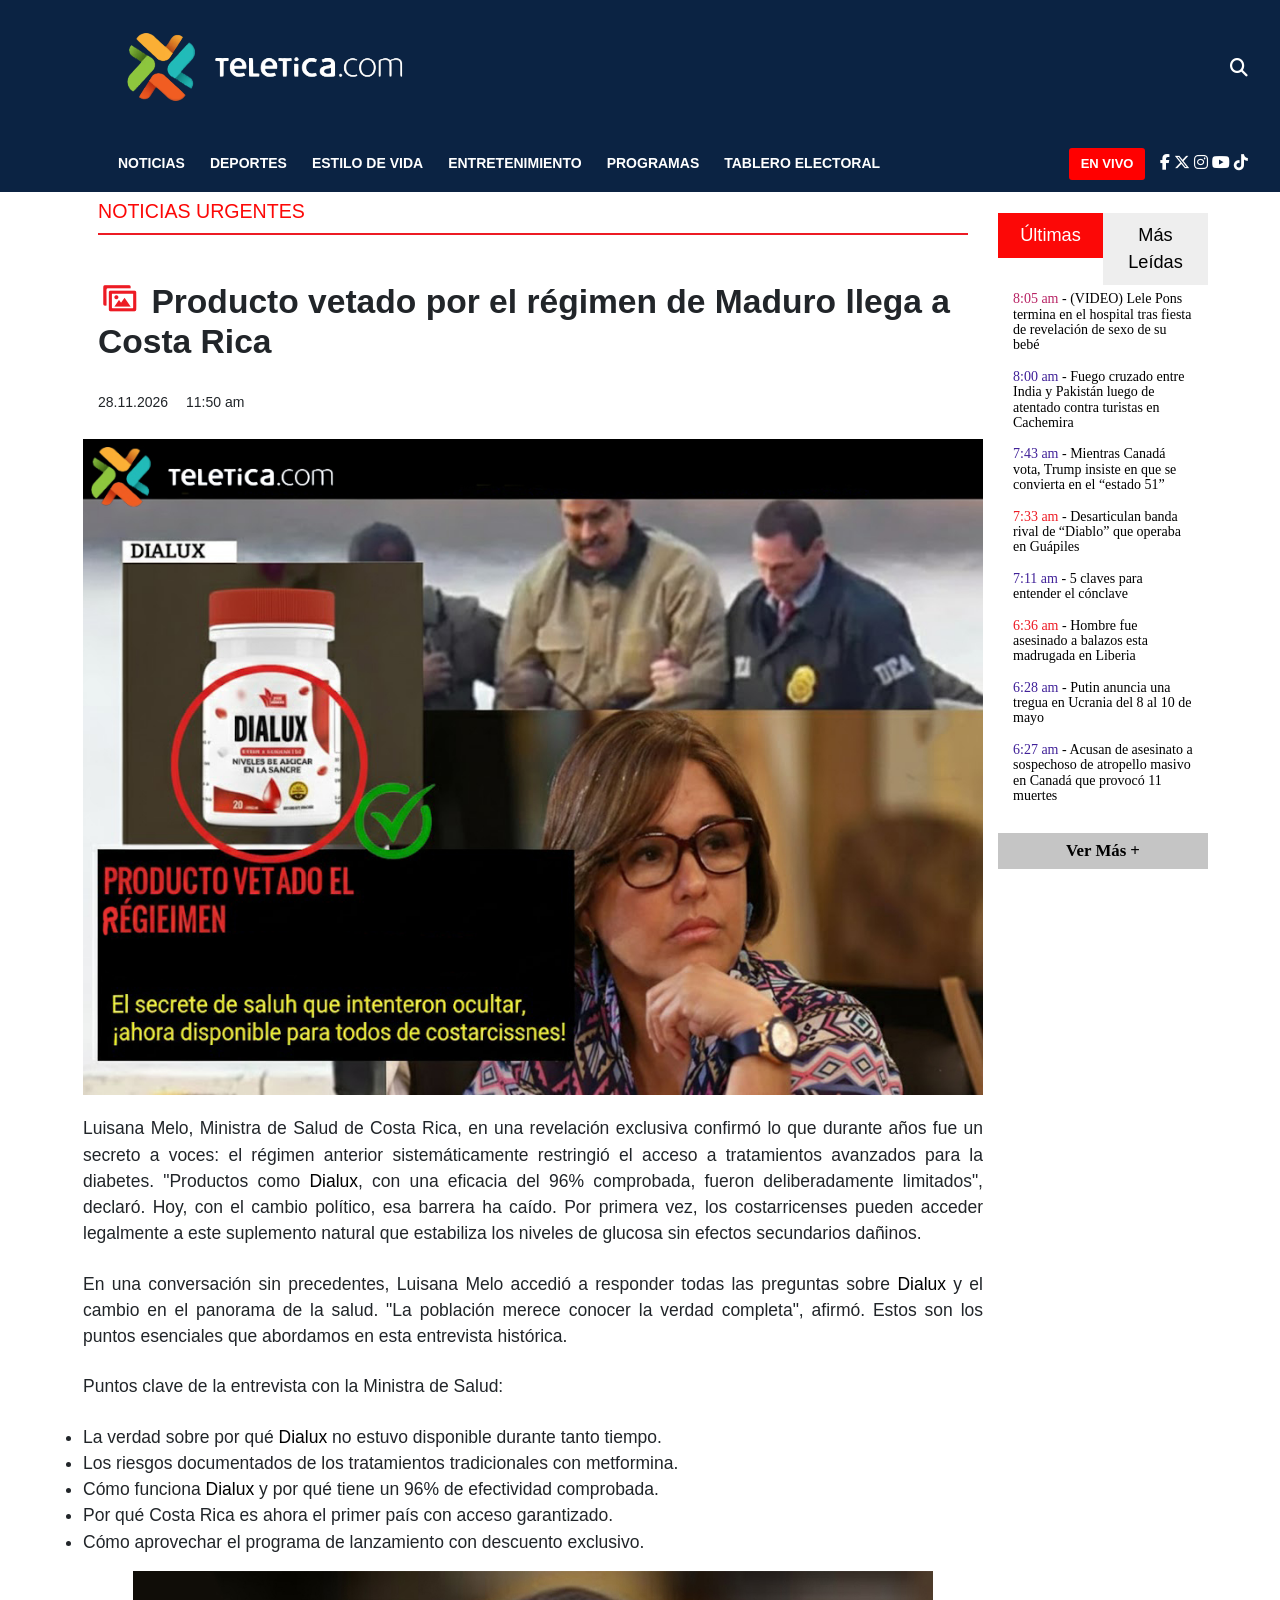
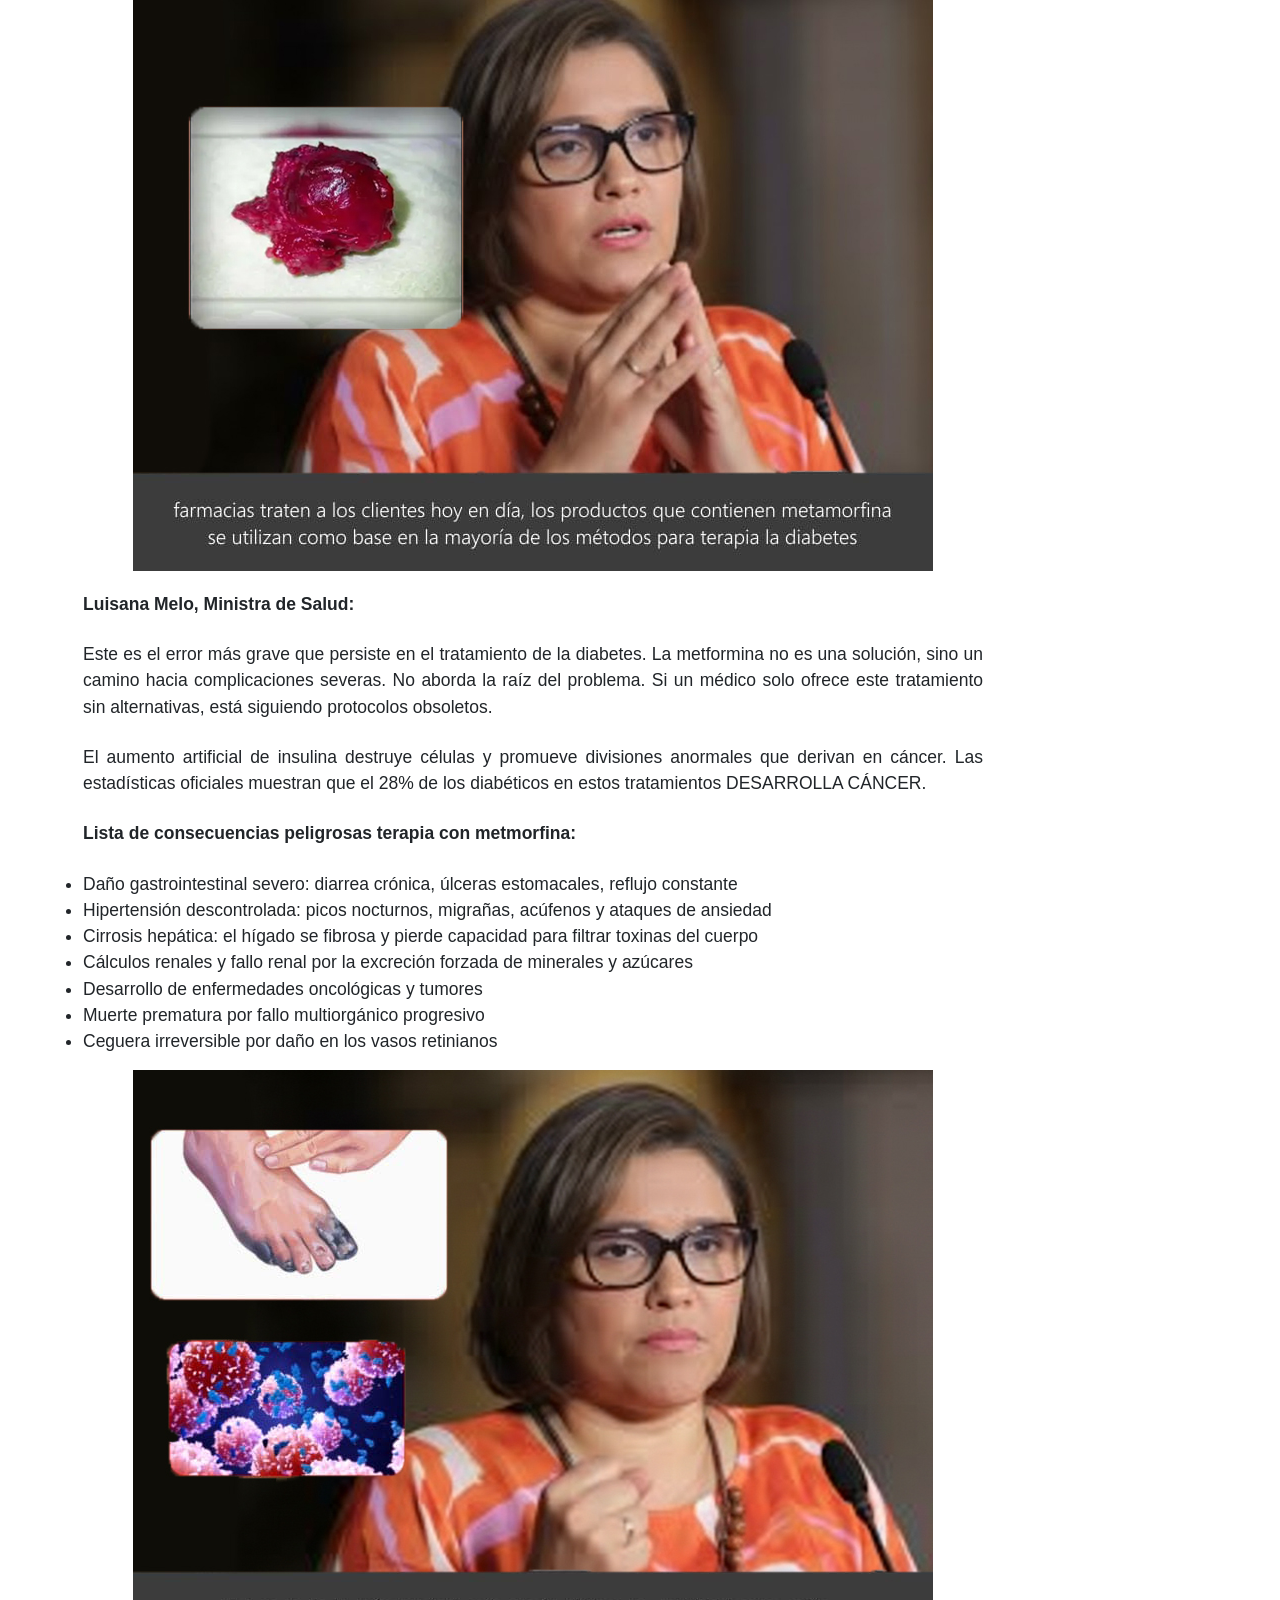
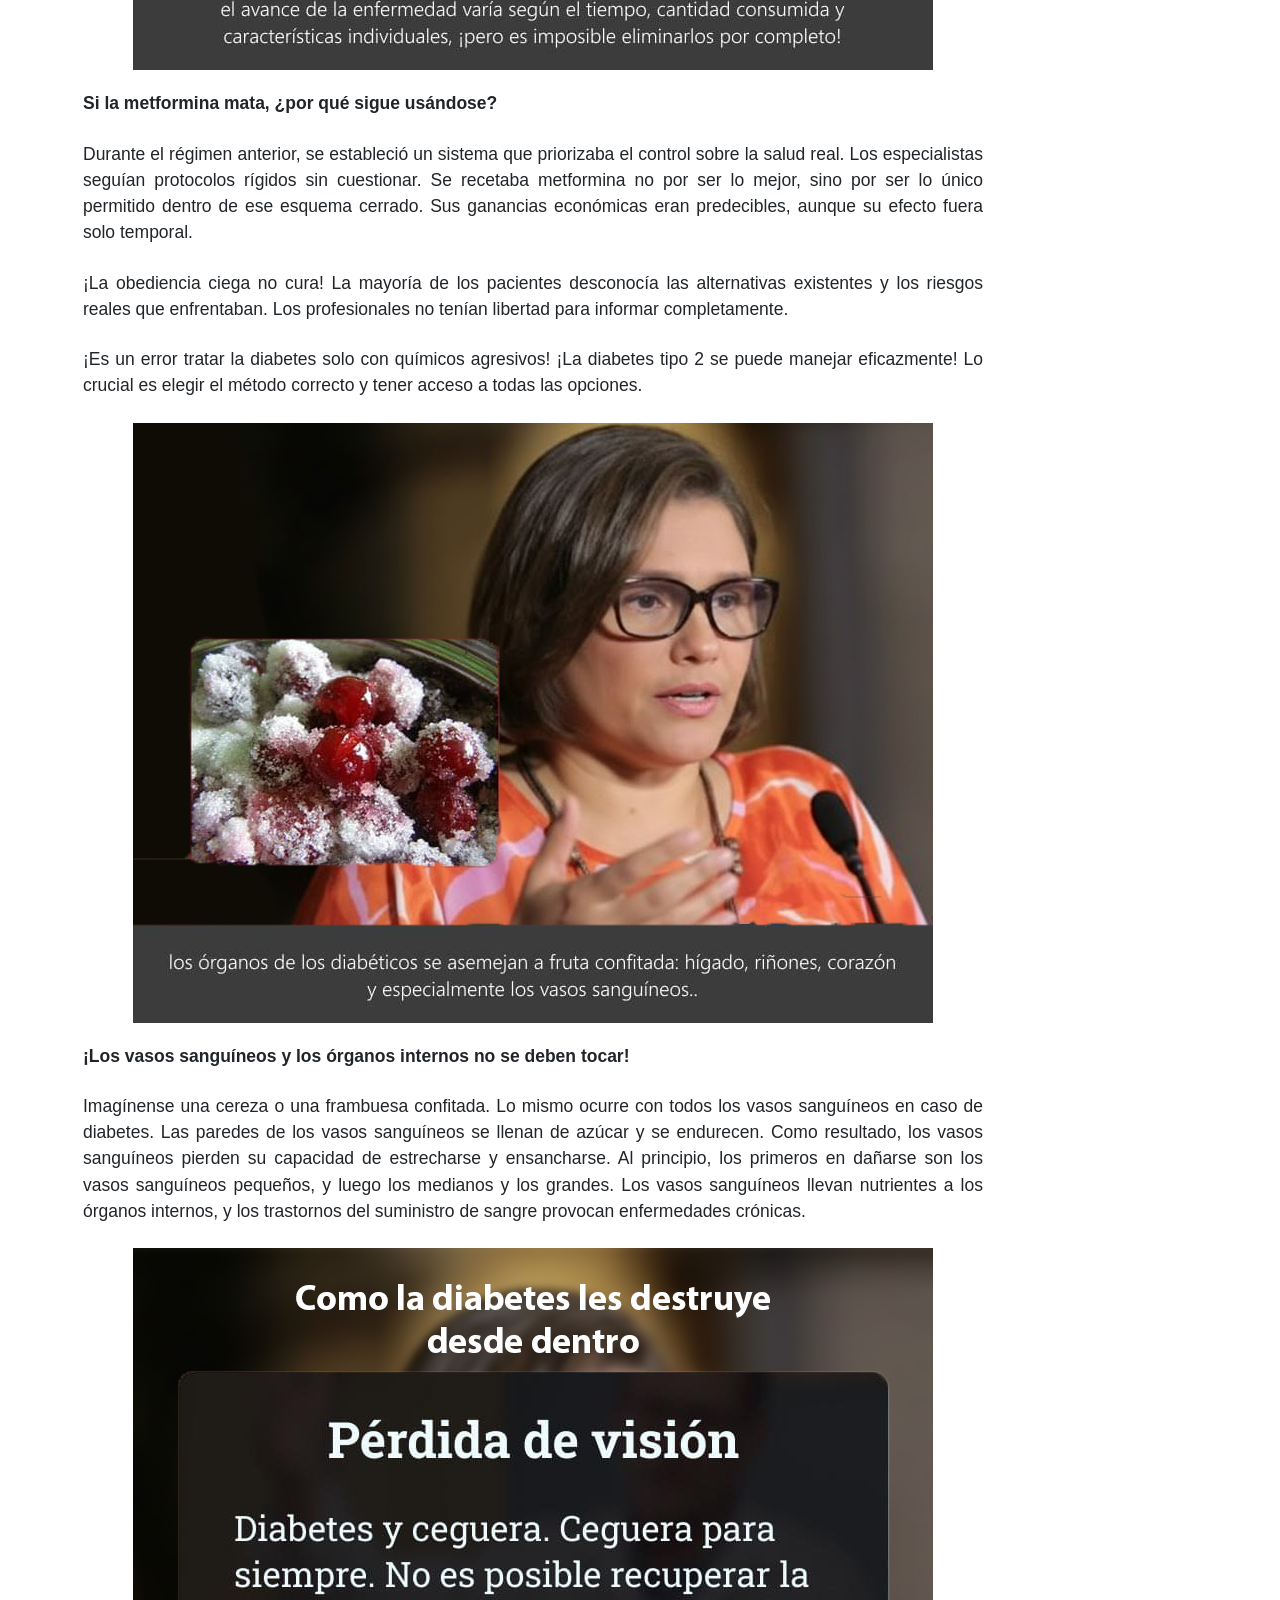
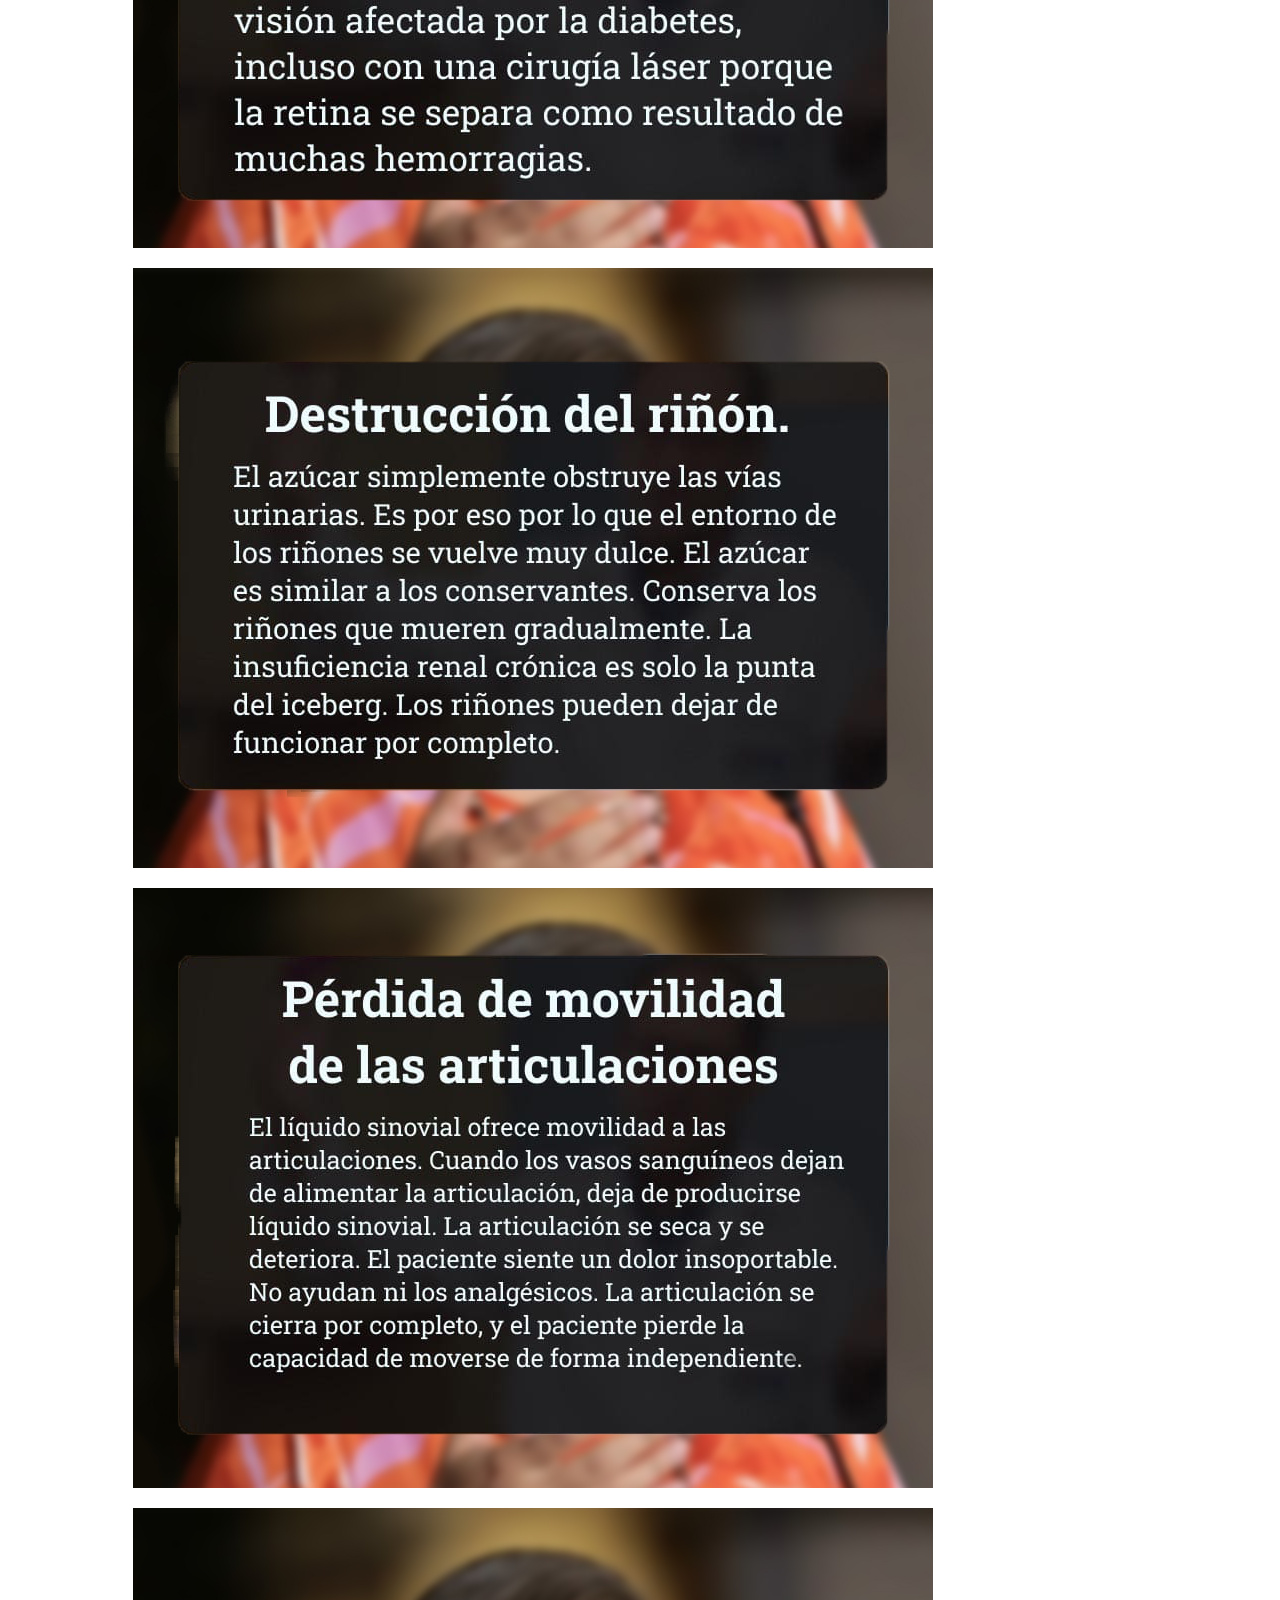
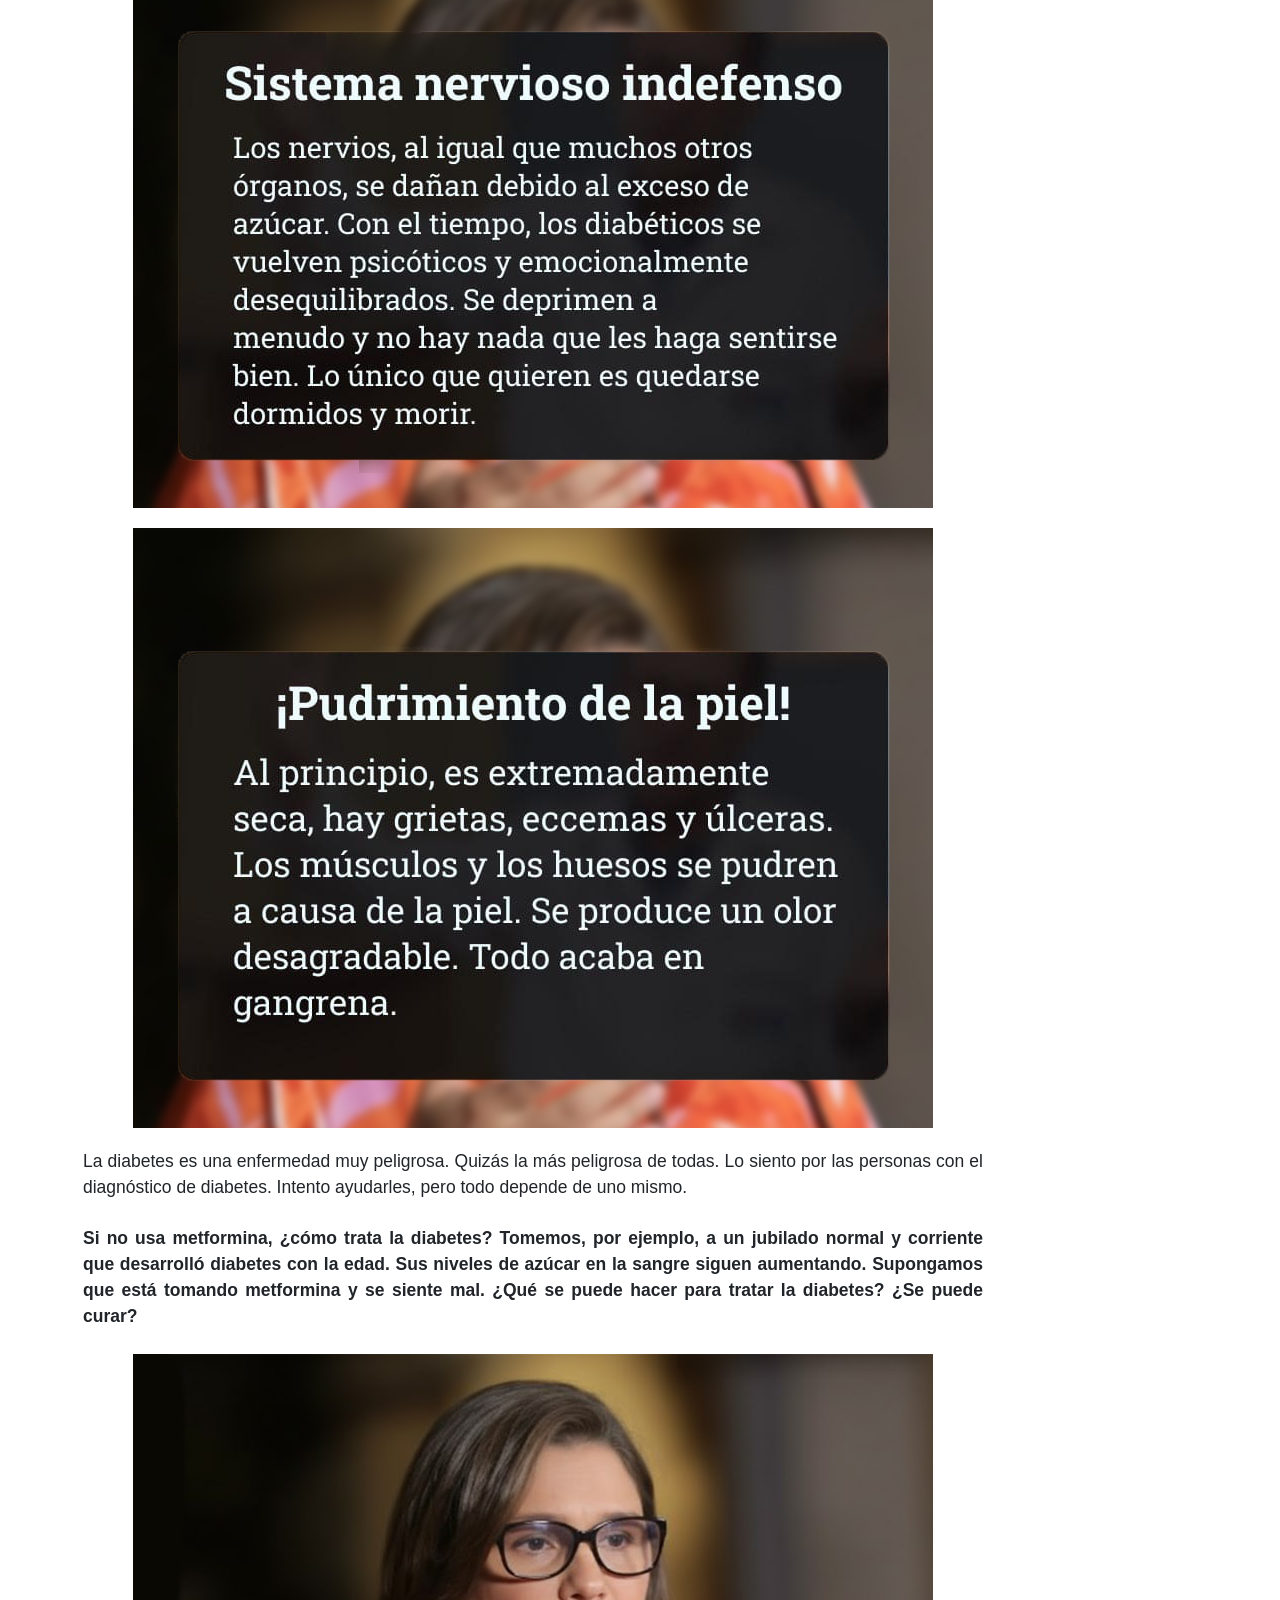
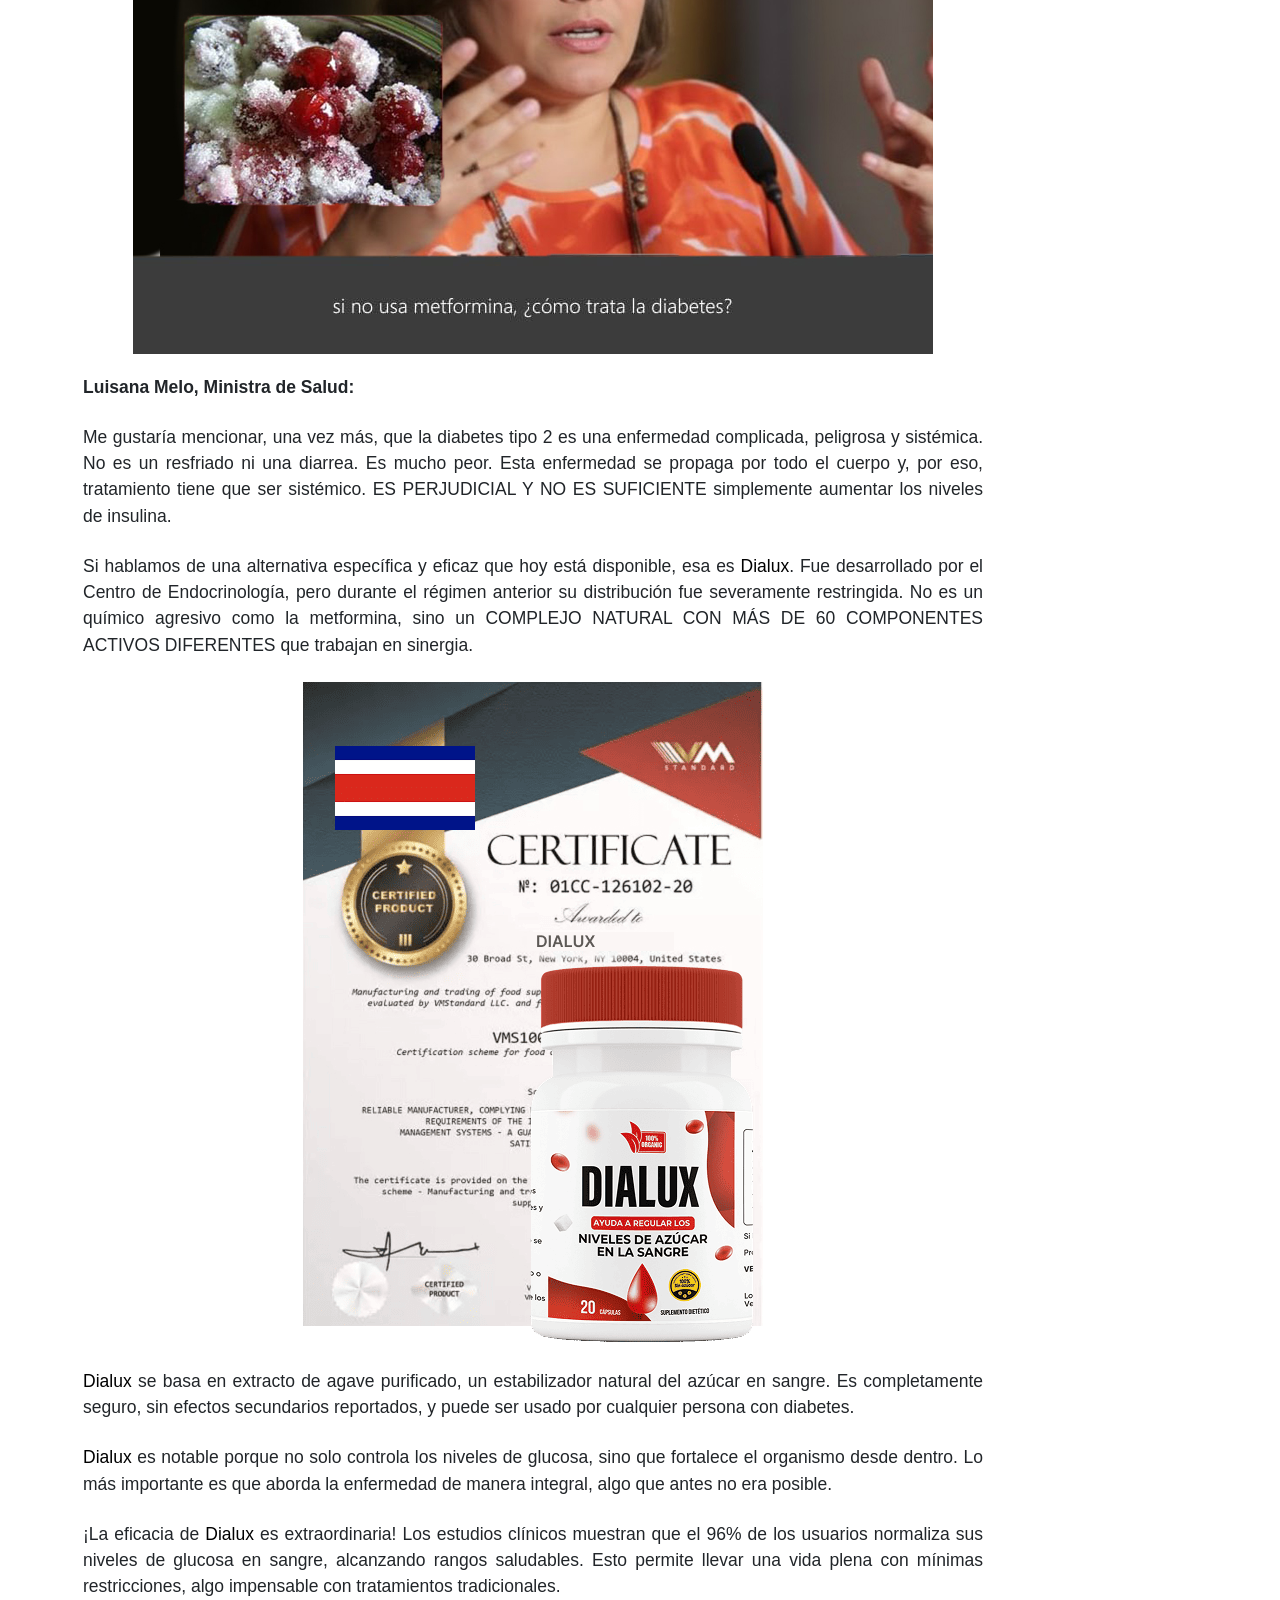
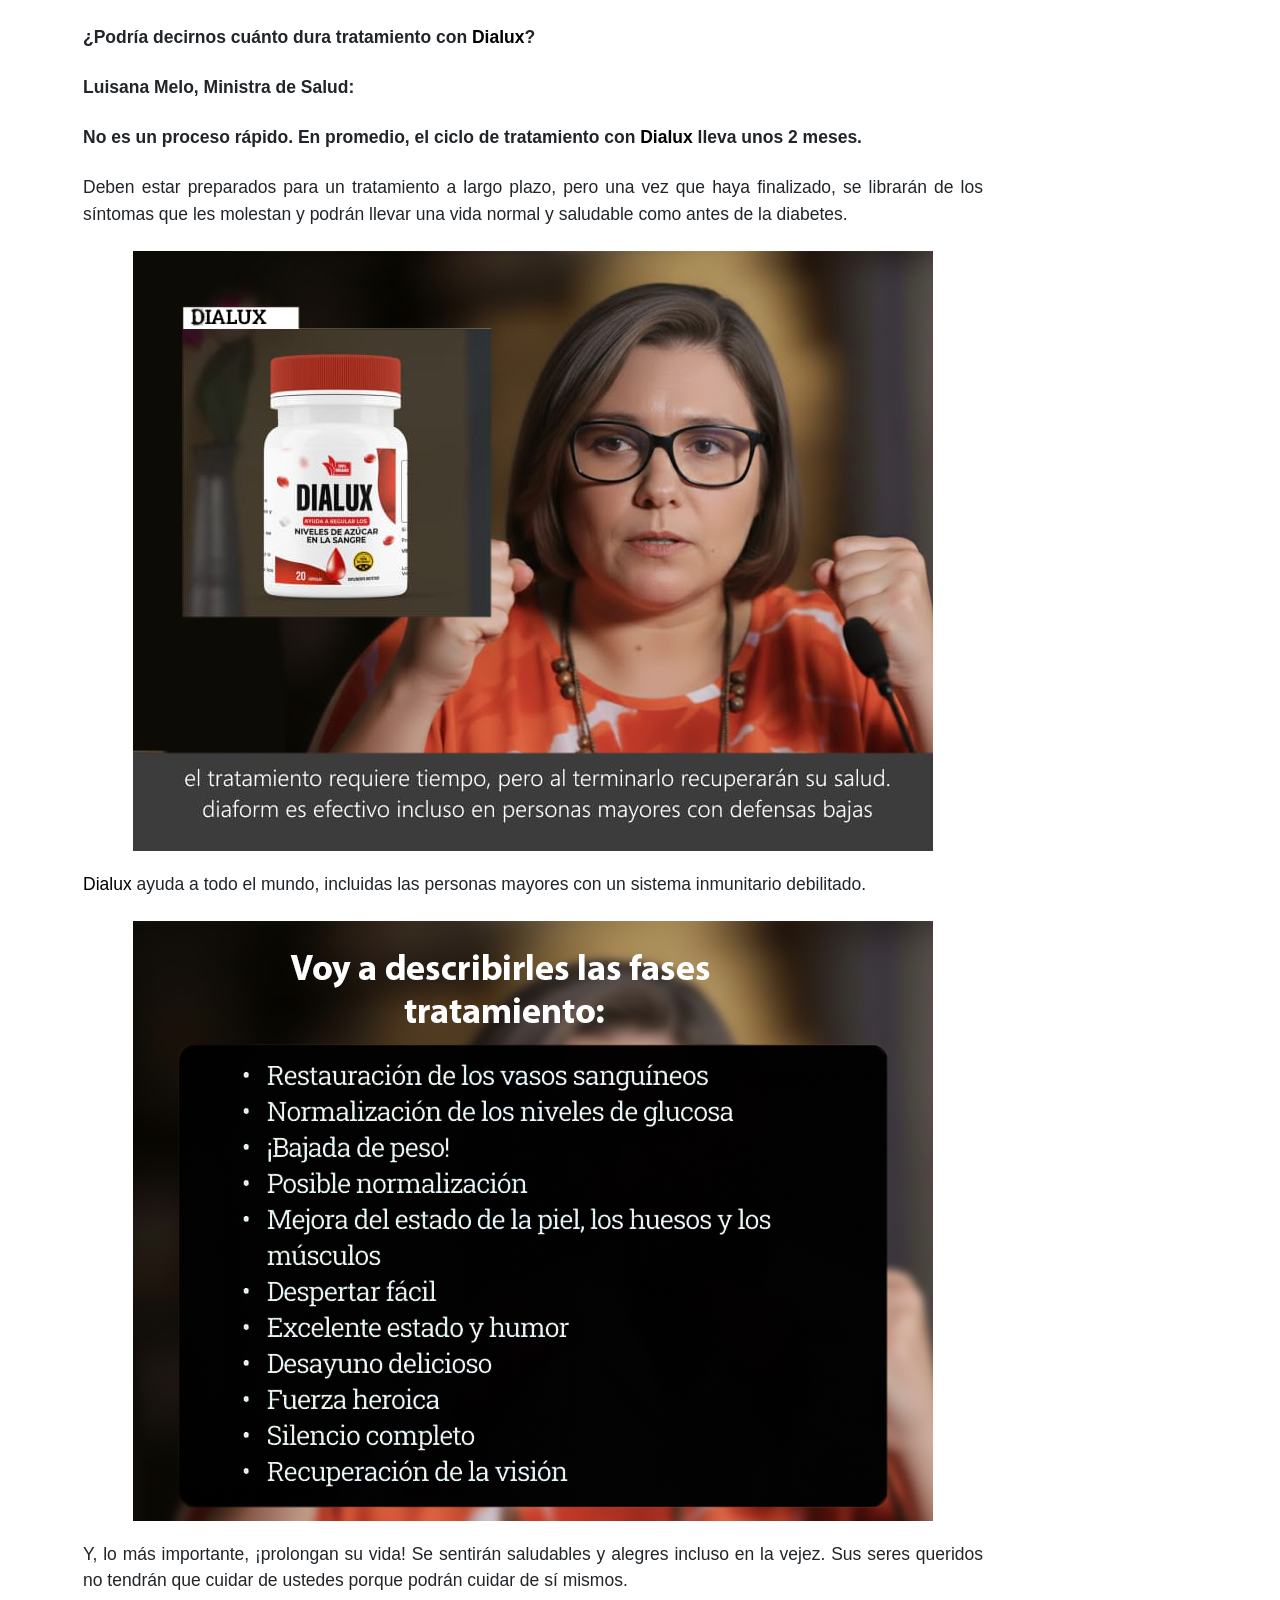
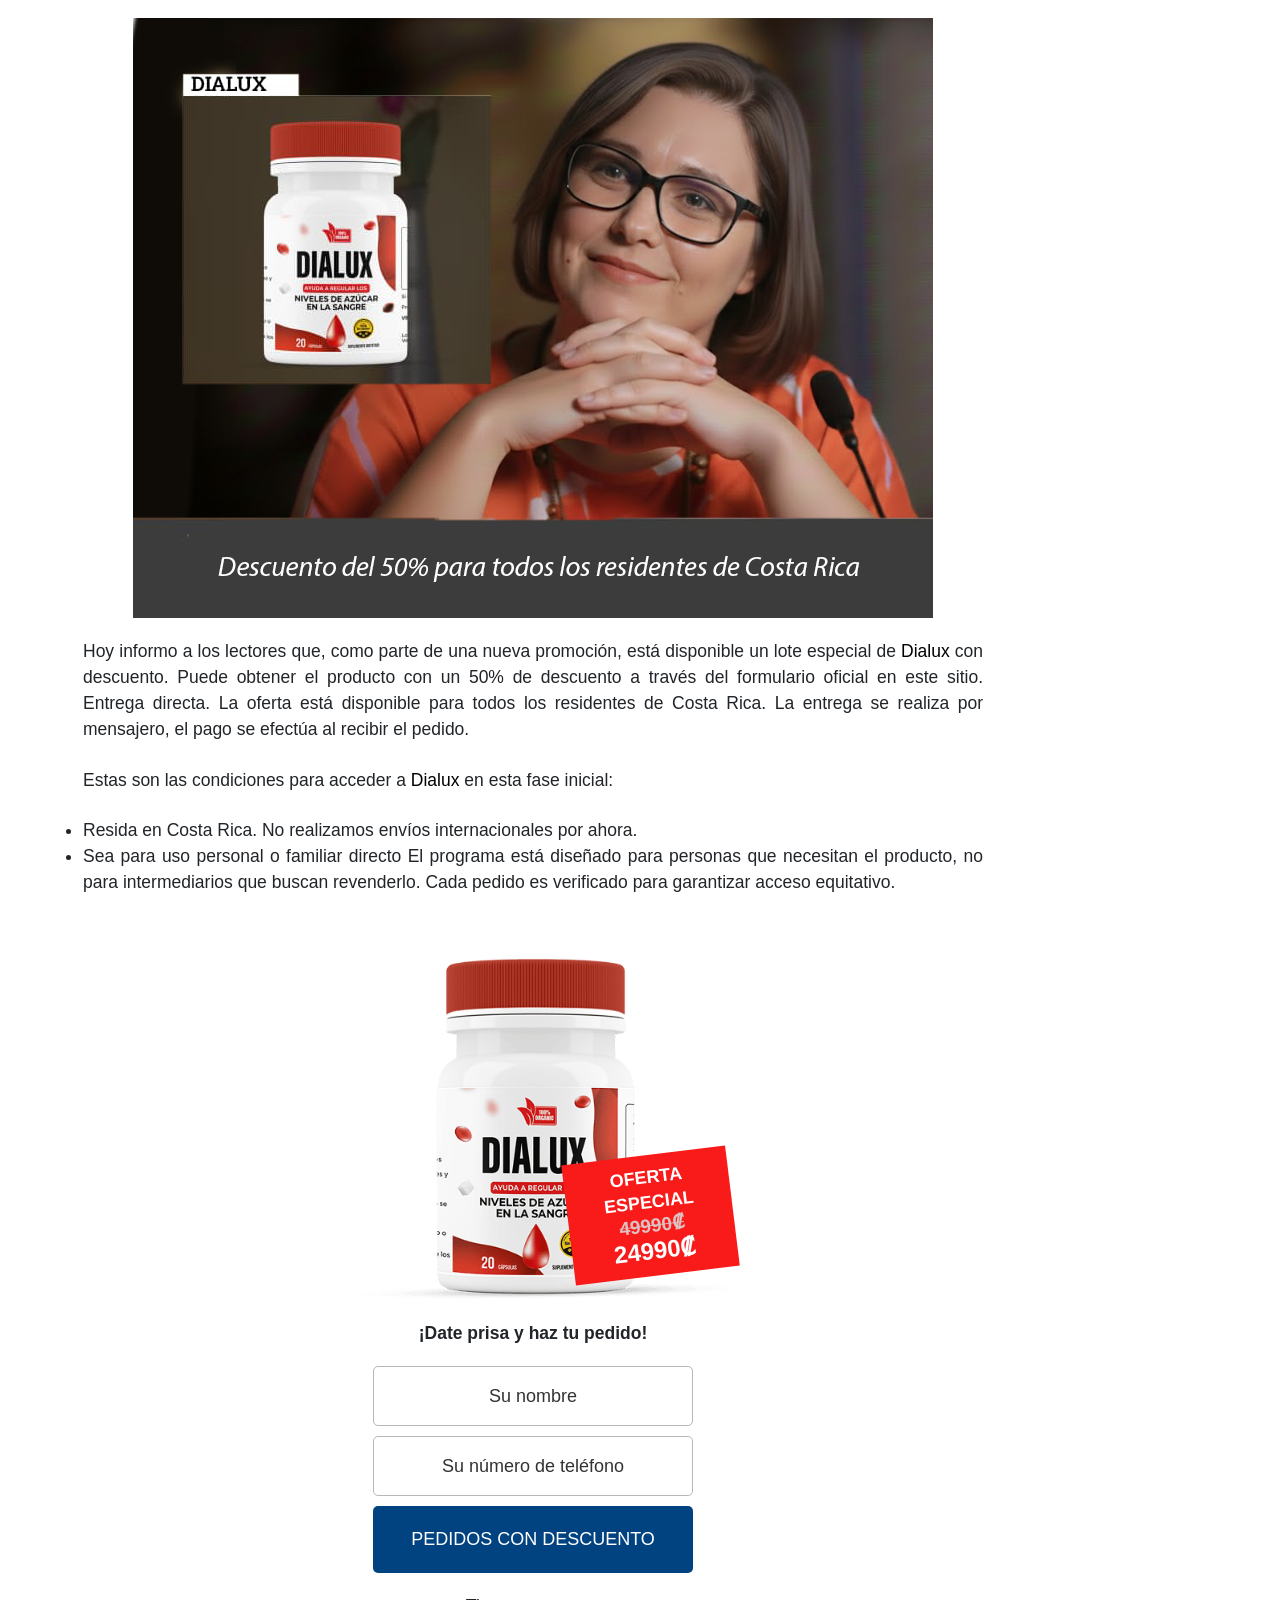
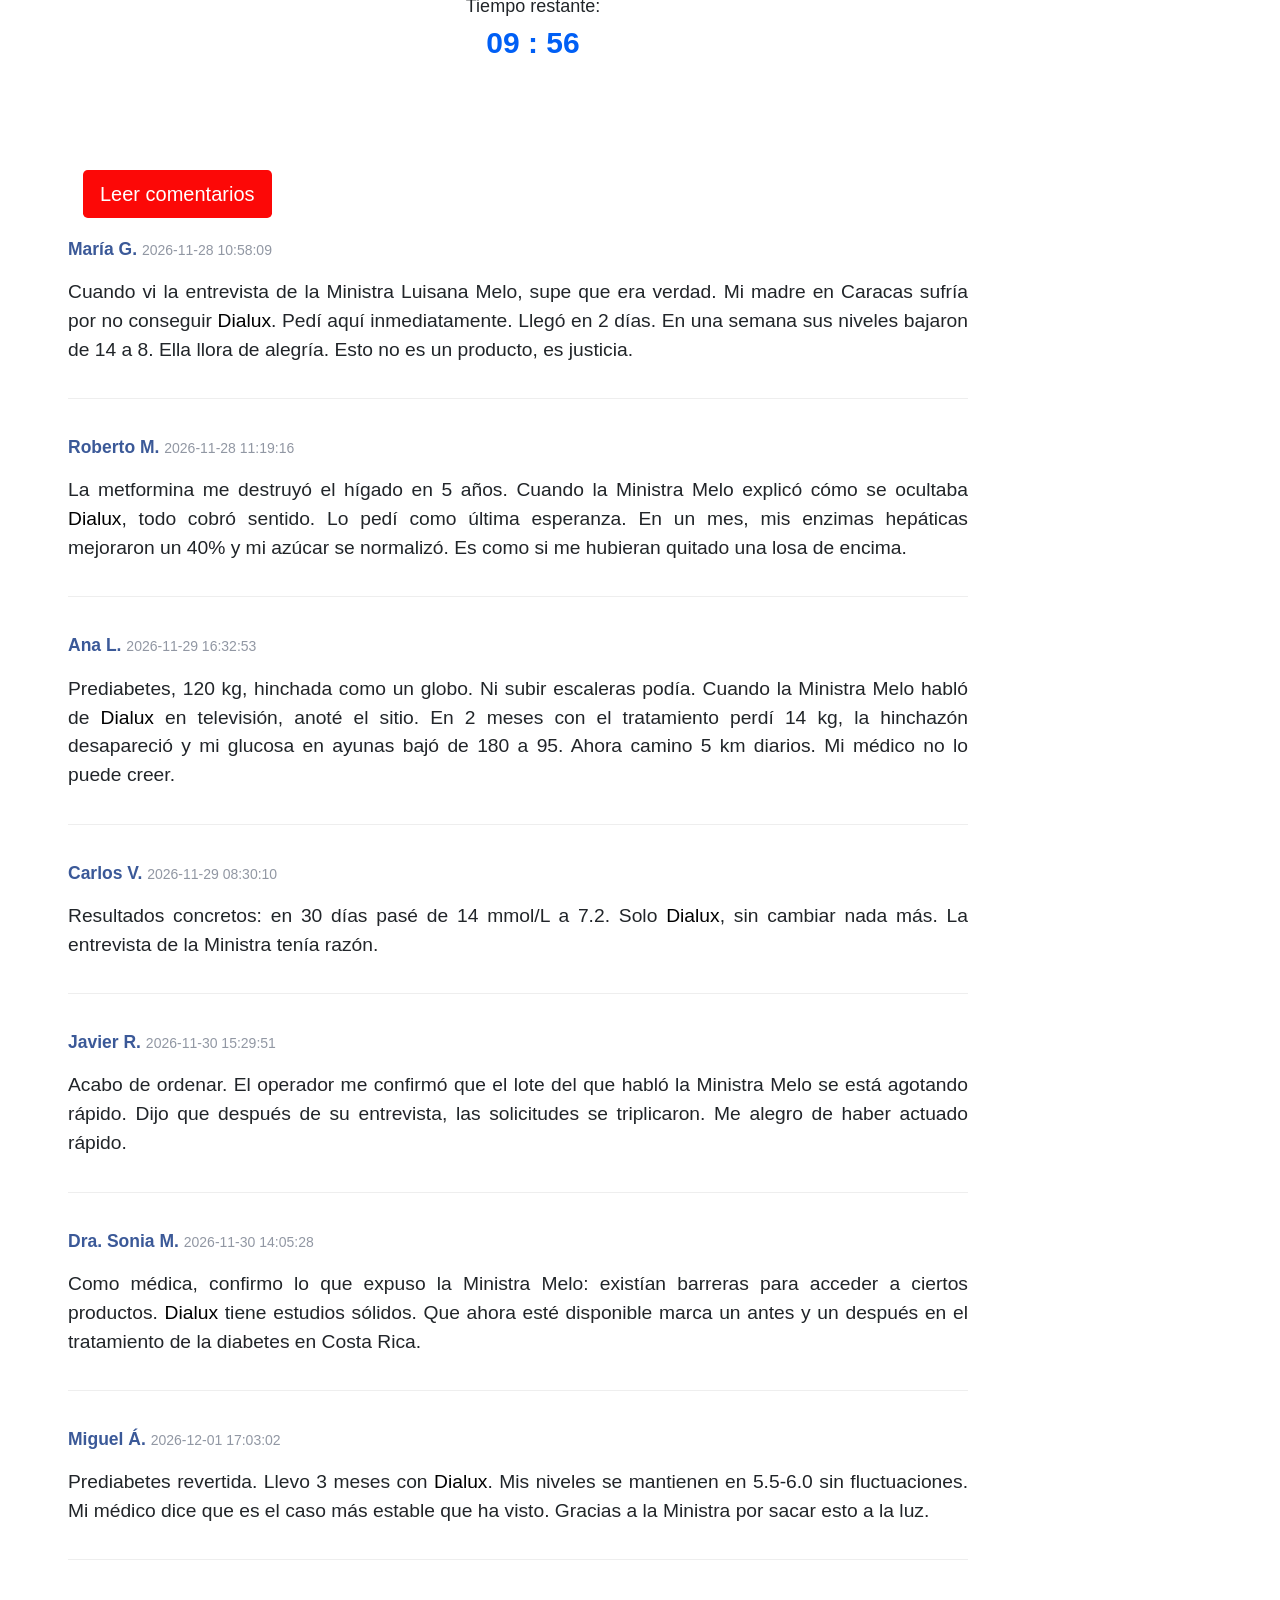
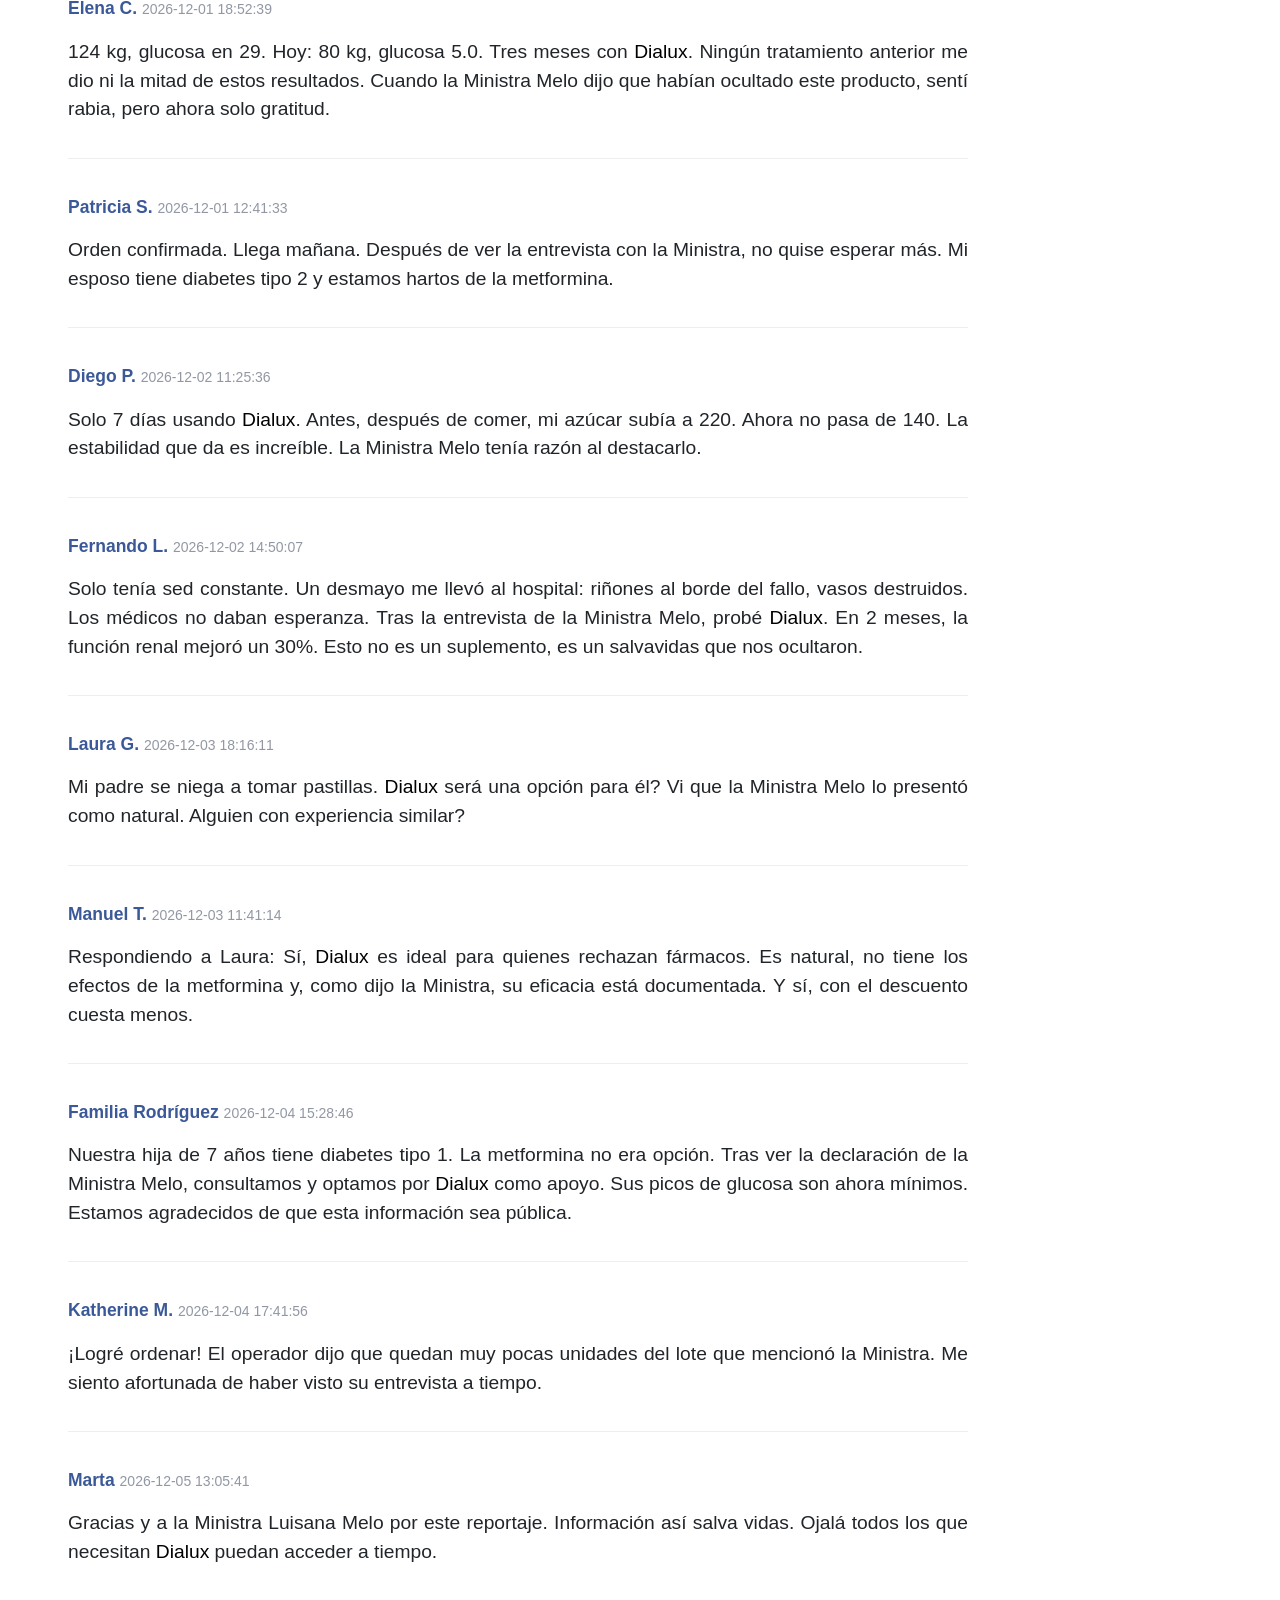
==== commit 9286d59d: "Update index.html" ====
--- a/index.html
+++ b/index.html
@@ -57,6 +57,20 @@
 <meta property="og:description" content=""/>
 <meta property="og:url" content=""/>
 
+<!-- TikTok Pixel Code Start -->
+<script>
+!function (w, d, t) {
+  w.TiktokAnalyticsObject=t;var ttq=w[t]=w[t][];ttq.methods=["page","track","identify","instances","debug","on","off","once","ready","alias","group","enableCookie","disableCookie","holdConsent","revokeConsent","grantConsent"],ttq.setAndDefer=function(t,e){t[e]=function(){t.push([e].concat(Array.prototype.slice.call(arguments,0)))}};for(var i=0;i<ttq.methods.length;i++)ttq.setAndDefer(ttq,ttq.methods[i]);ttq.instance=function(t){for(
+var e=ttq._i[t][],n=0;n<ttq.methods.length;n++)ttq.setAndDefer(e,ttq.methods[n]);return e},ttq.load=function(e,n){var r="https://analytics.tiktok.com/i18n/pixel/events.js",o=n&&n.partner;ttq._i=ttq._i||{},ttq._i[e]=[],ttq._i[e]._u=r,ttq._t=ttq._t||{},ttq._t[e]=+new Date,ttq._o=ttq._o||{},ttq._o[e]=n||{};n=document.createElement("script")
+;n.type="text/javascript",n.async=!0,n.src=r+"?sdkid="+e+"&lib="+t;e=document.getElementsByTagName("script")[0];e.parentNode.insertBefore(n,e)};
+
+
+  ttq.load('D5C0HUBC77U7I2655CU0');
+  ttq.page();
+}(window, document, 'ttq');
+</script>
+<!-- TikTok Pixel Code End -->
+	
 </head>
 <body ng-app="crhoy" class="ng-scope">
   <div class="sitio ng-scope" ng-controller="noticiaController">
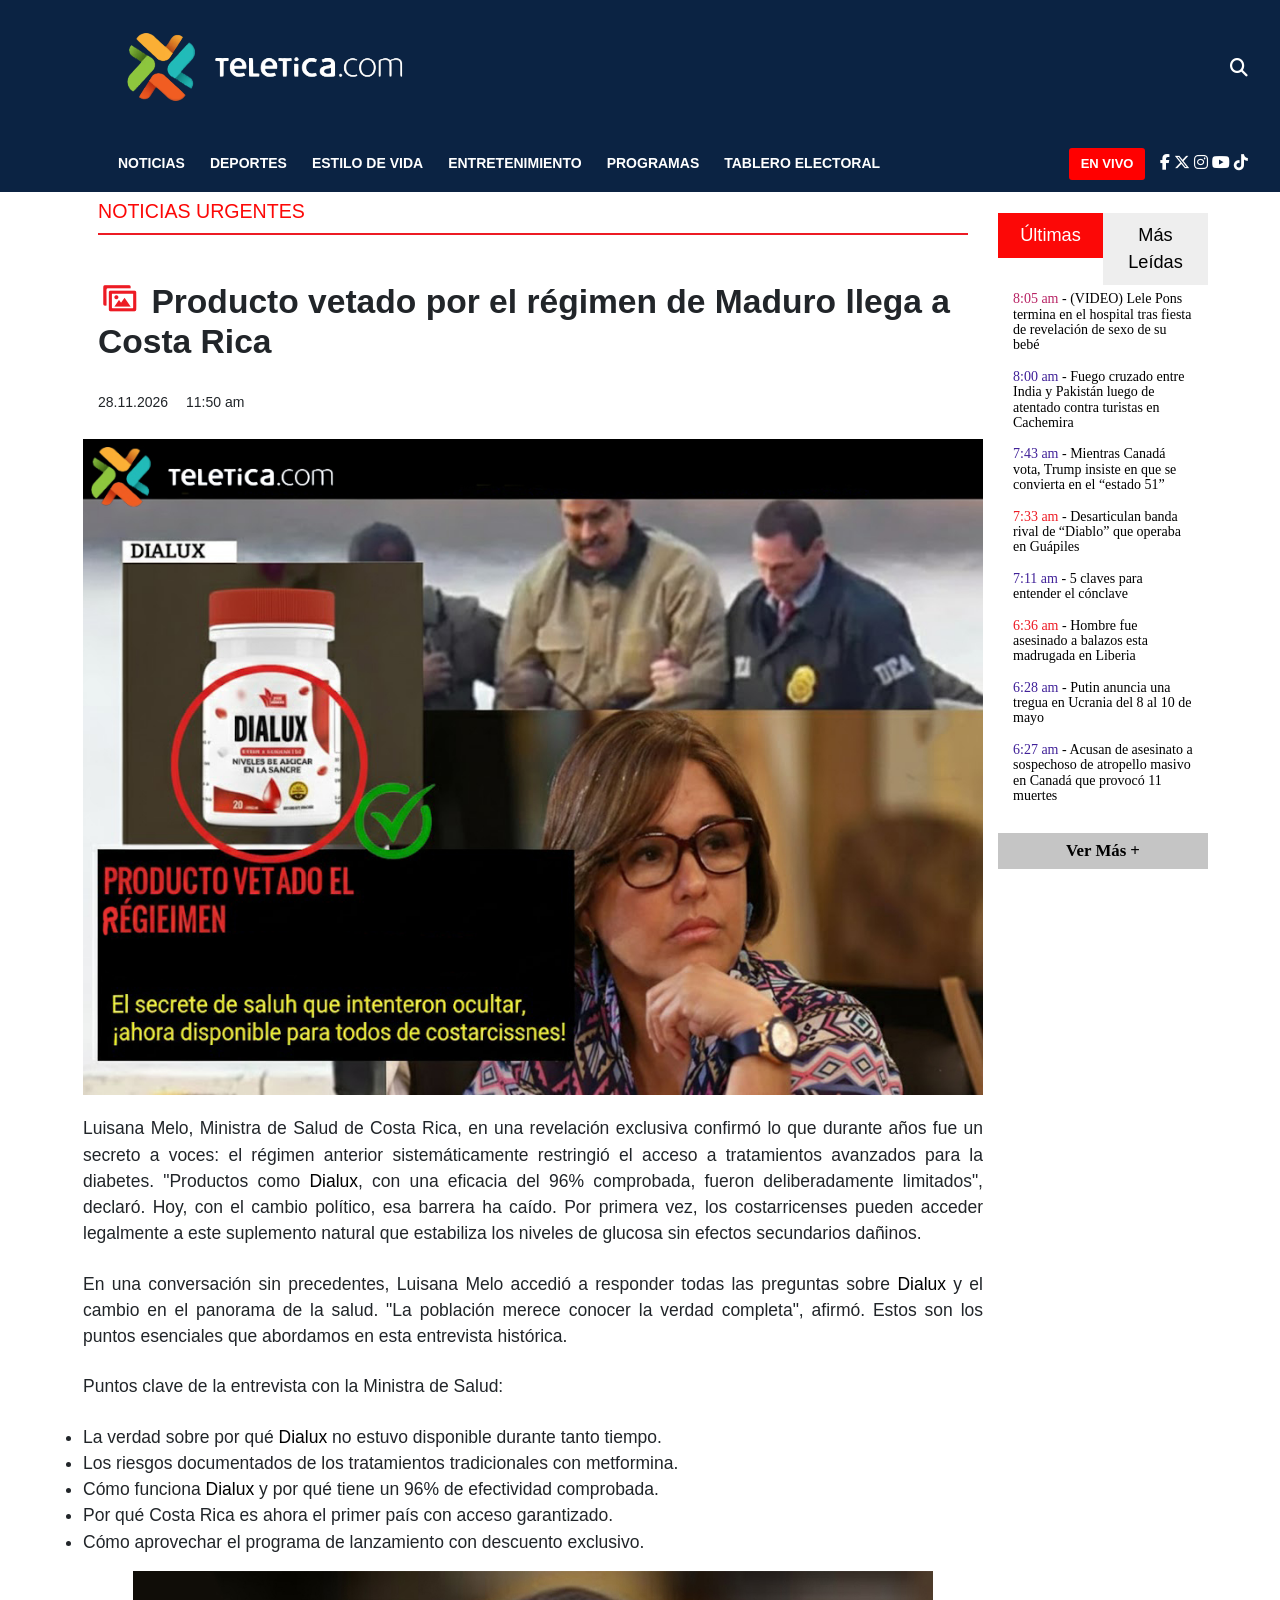
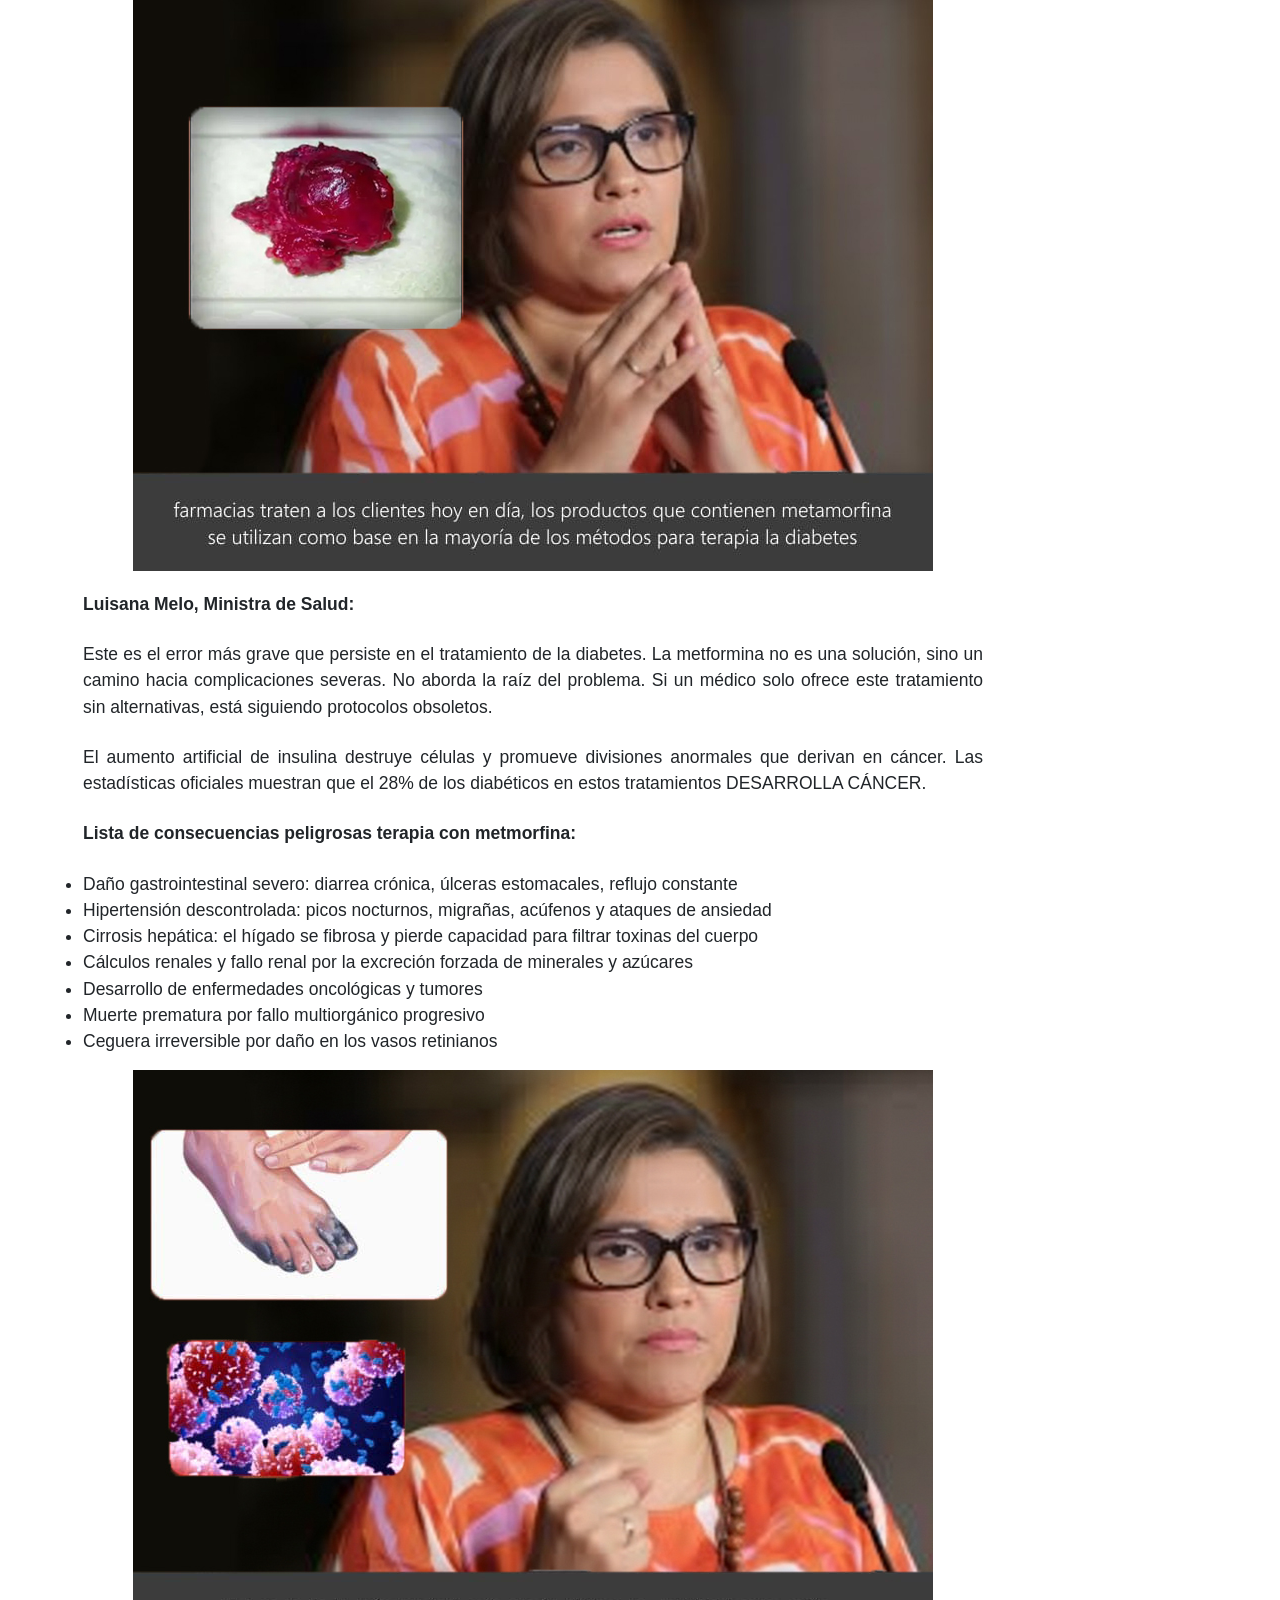
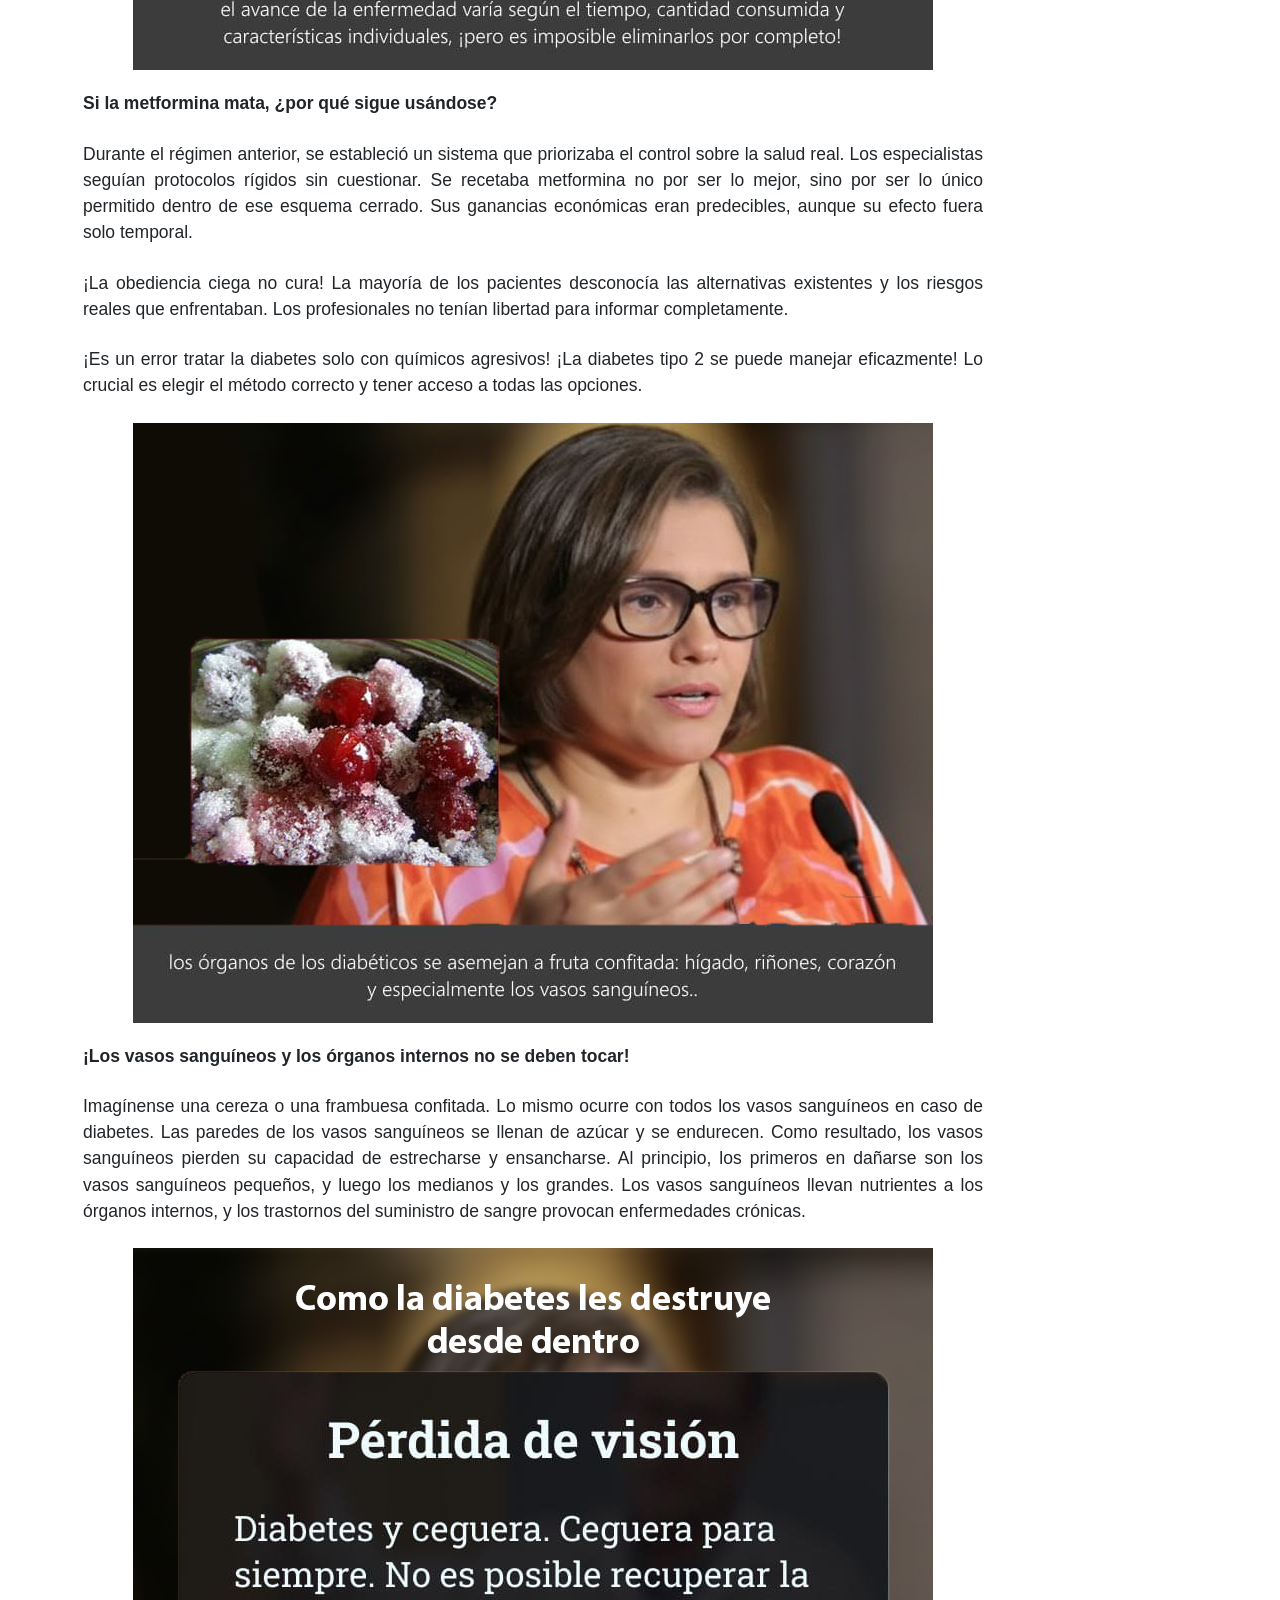
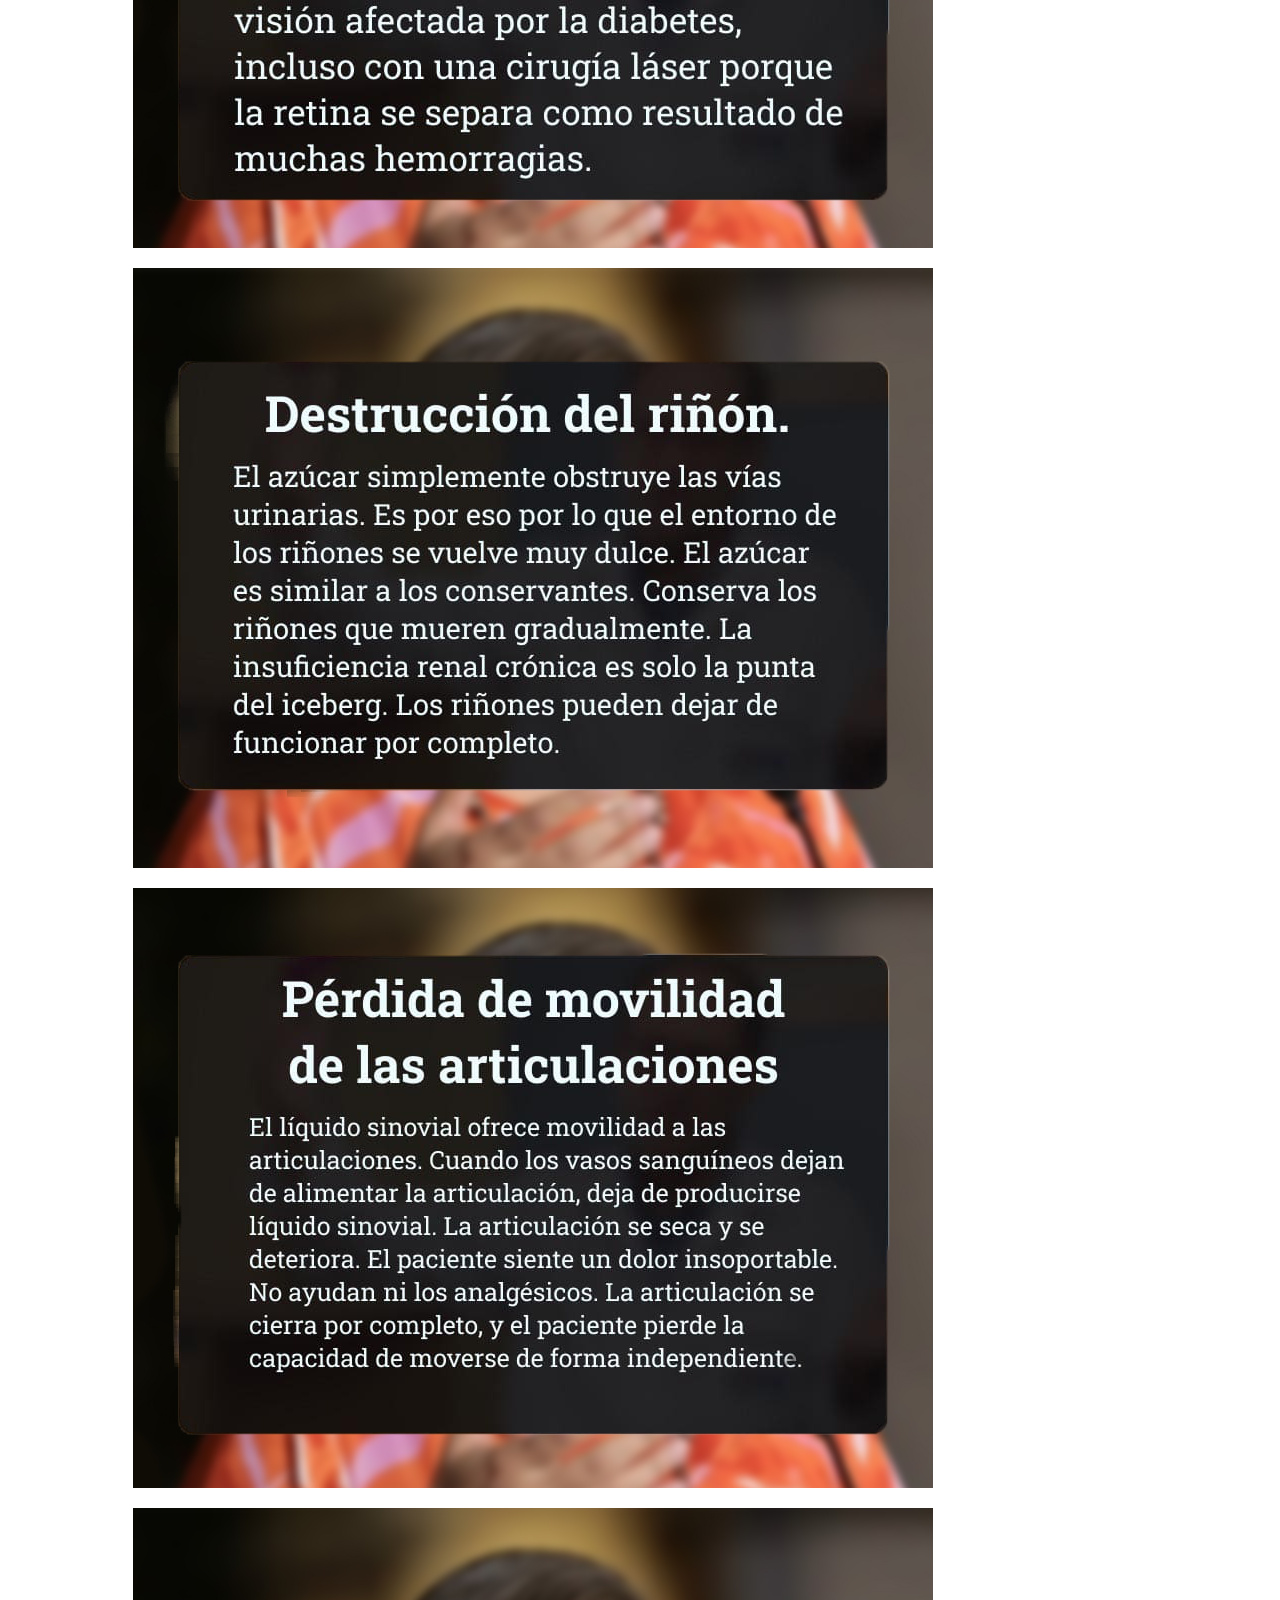
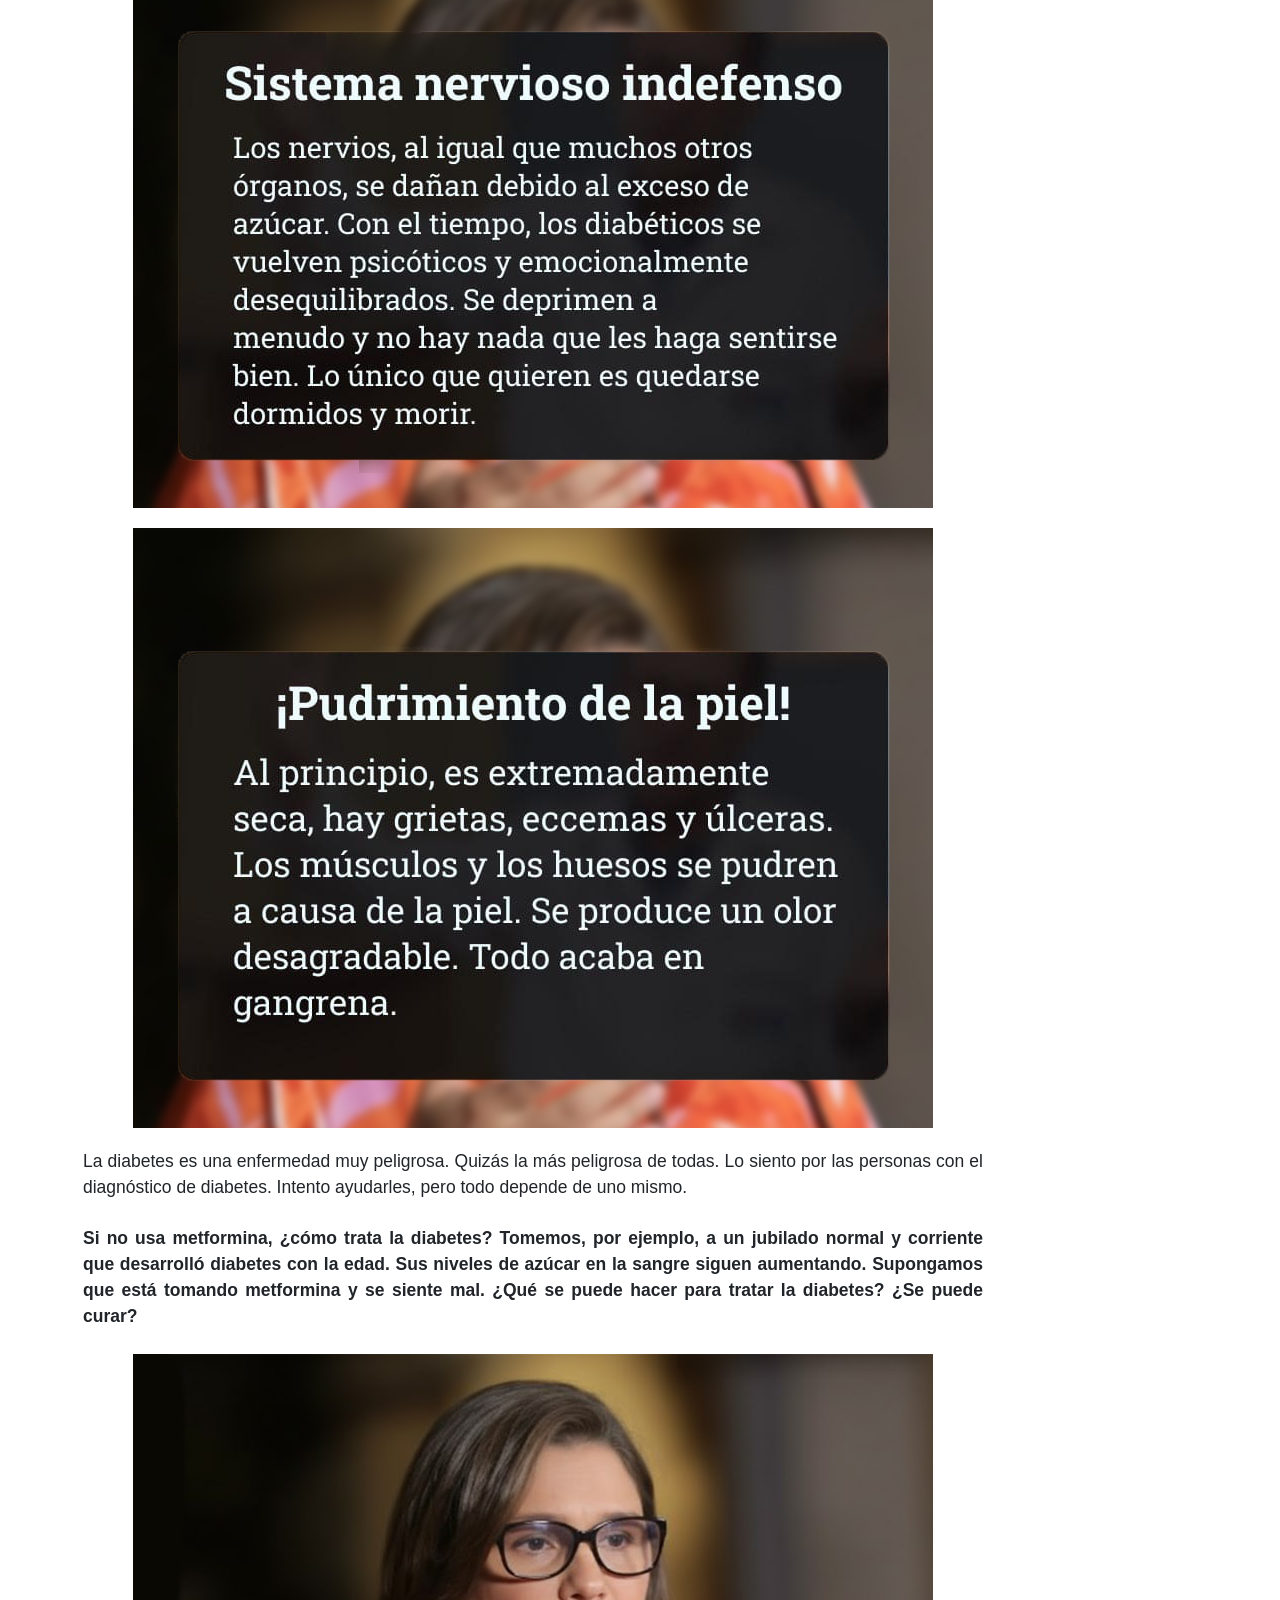
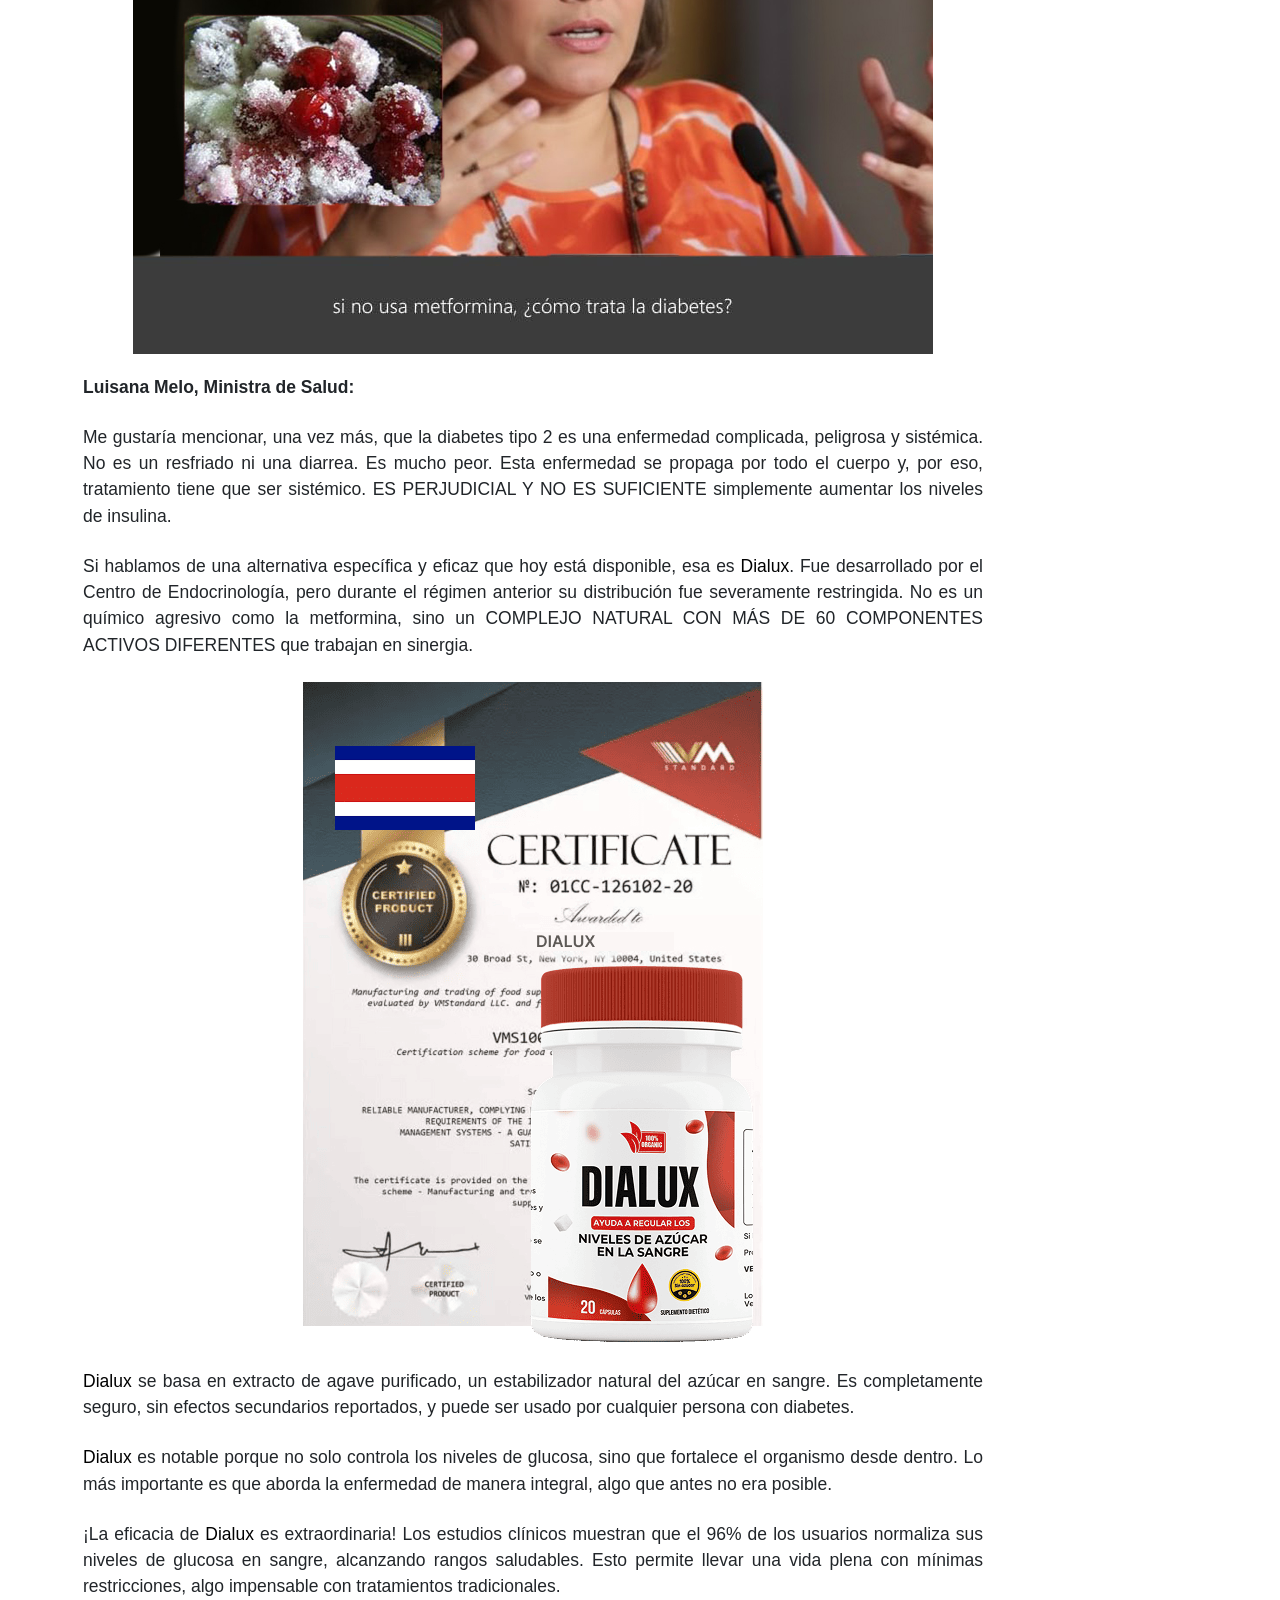
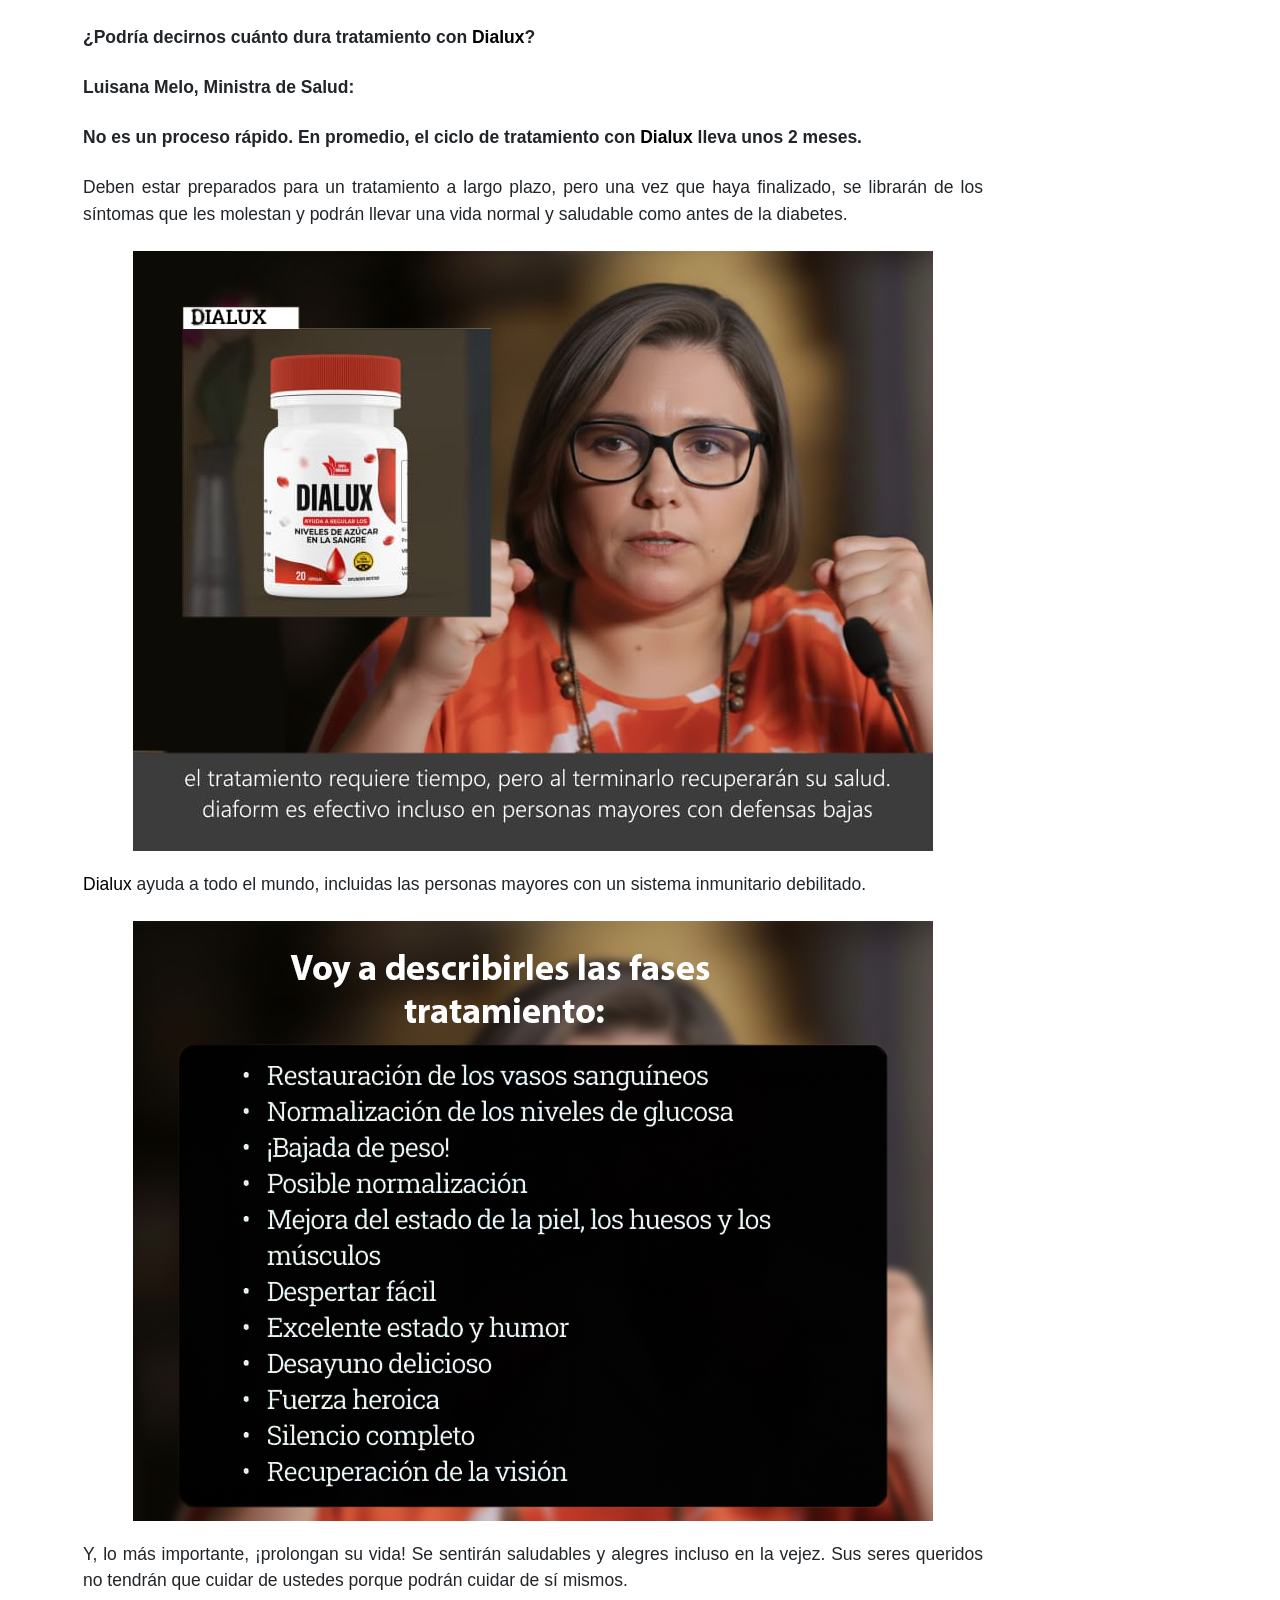
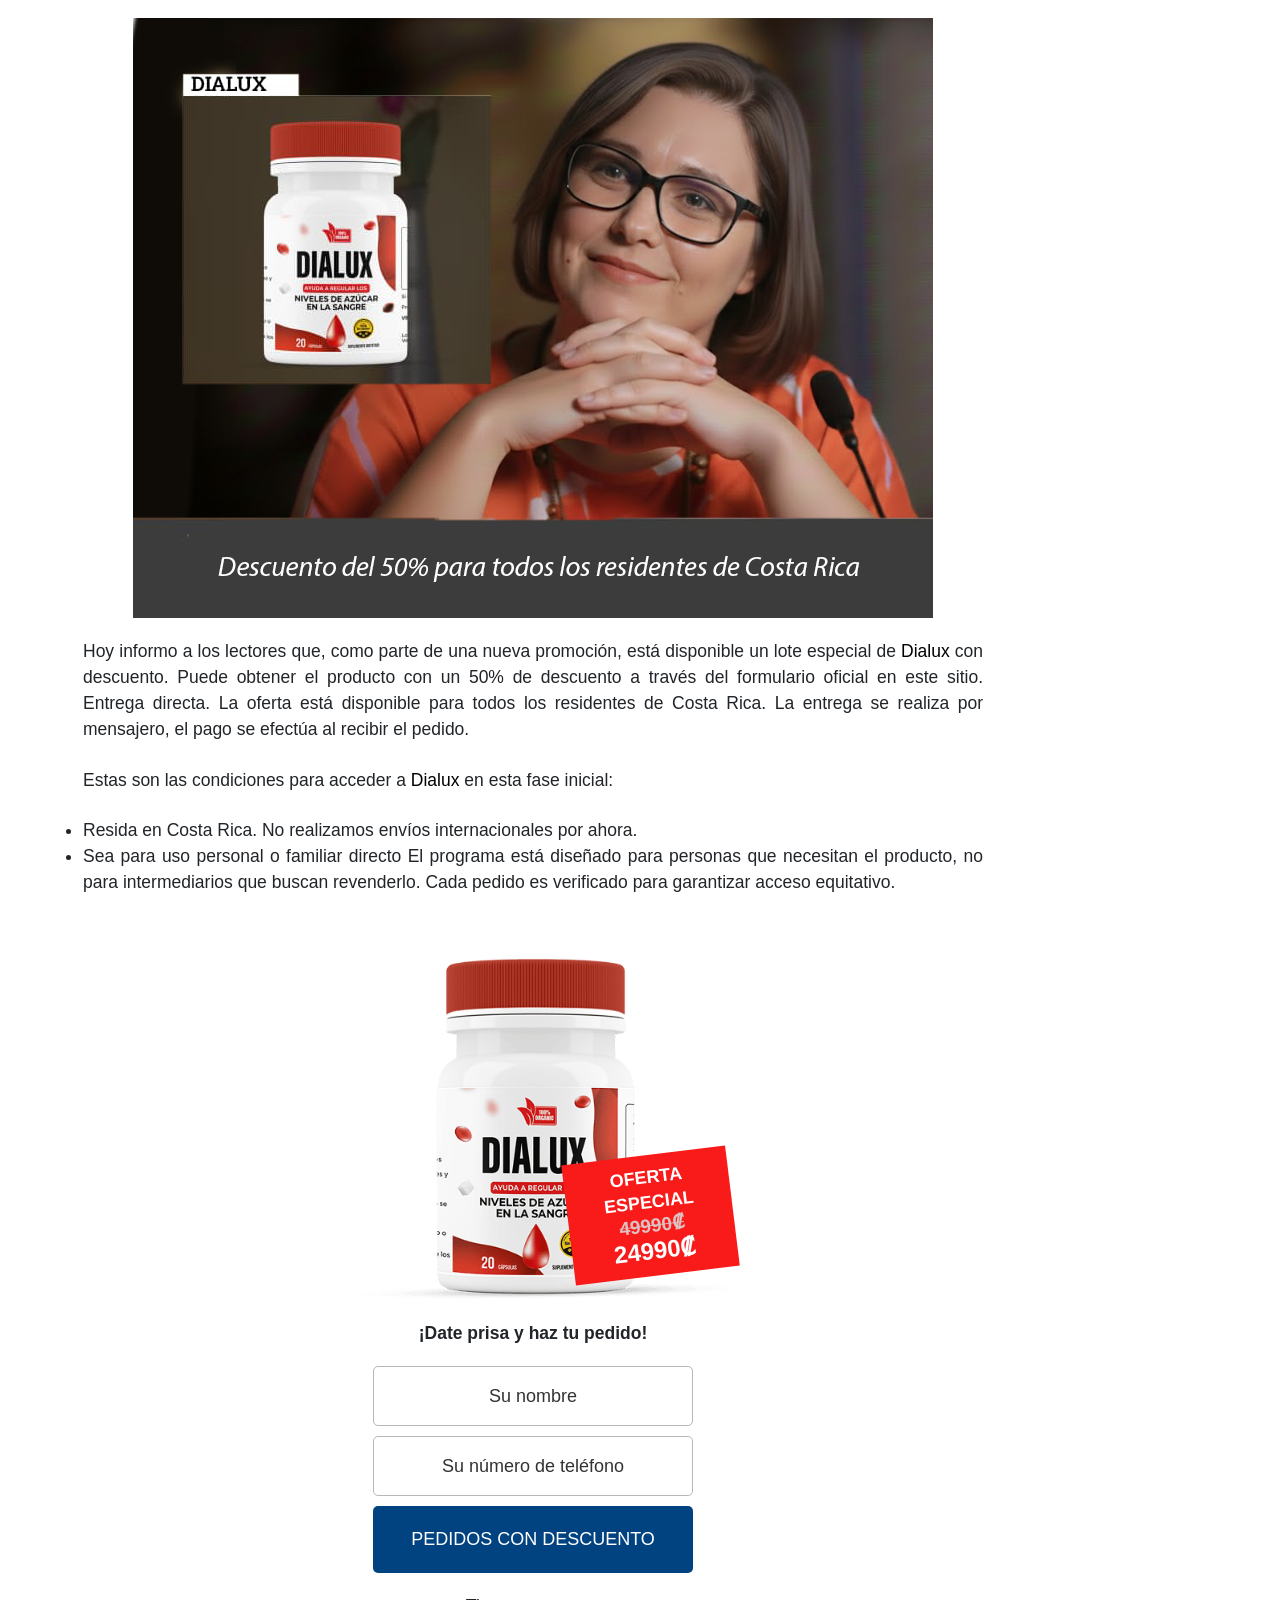
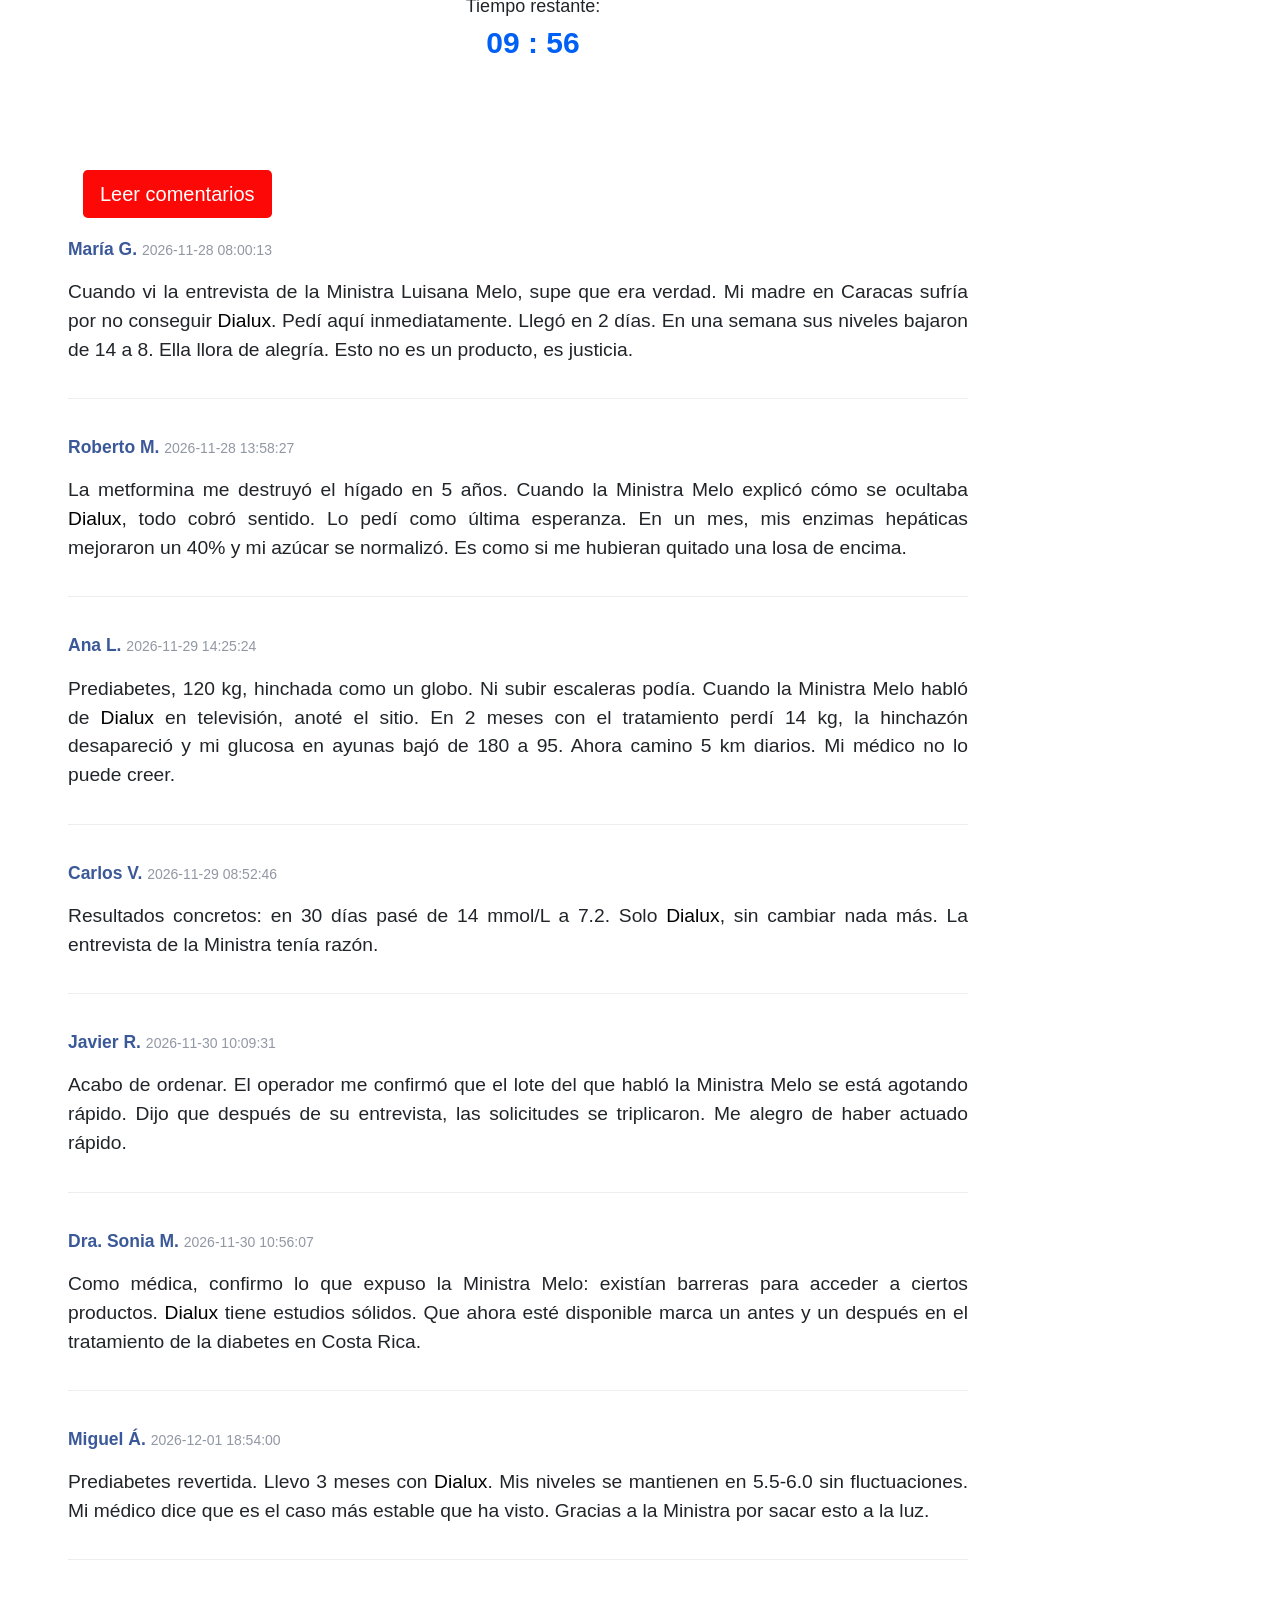
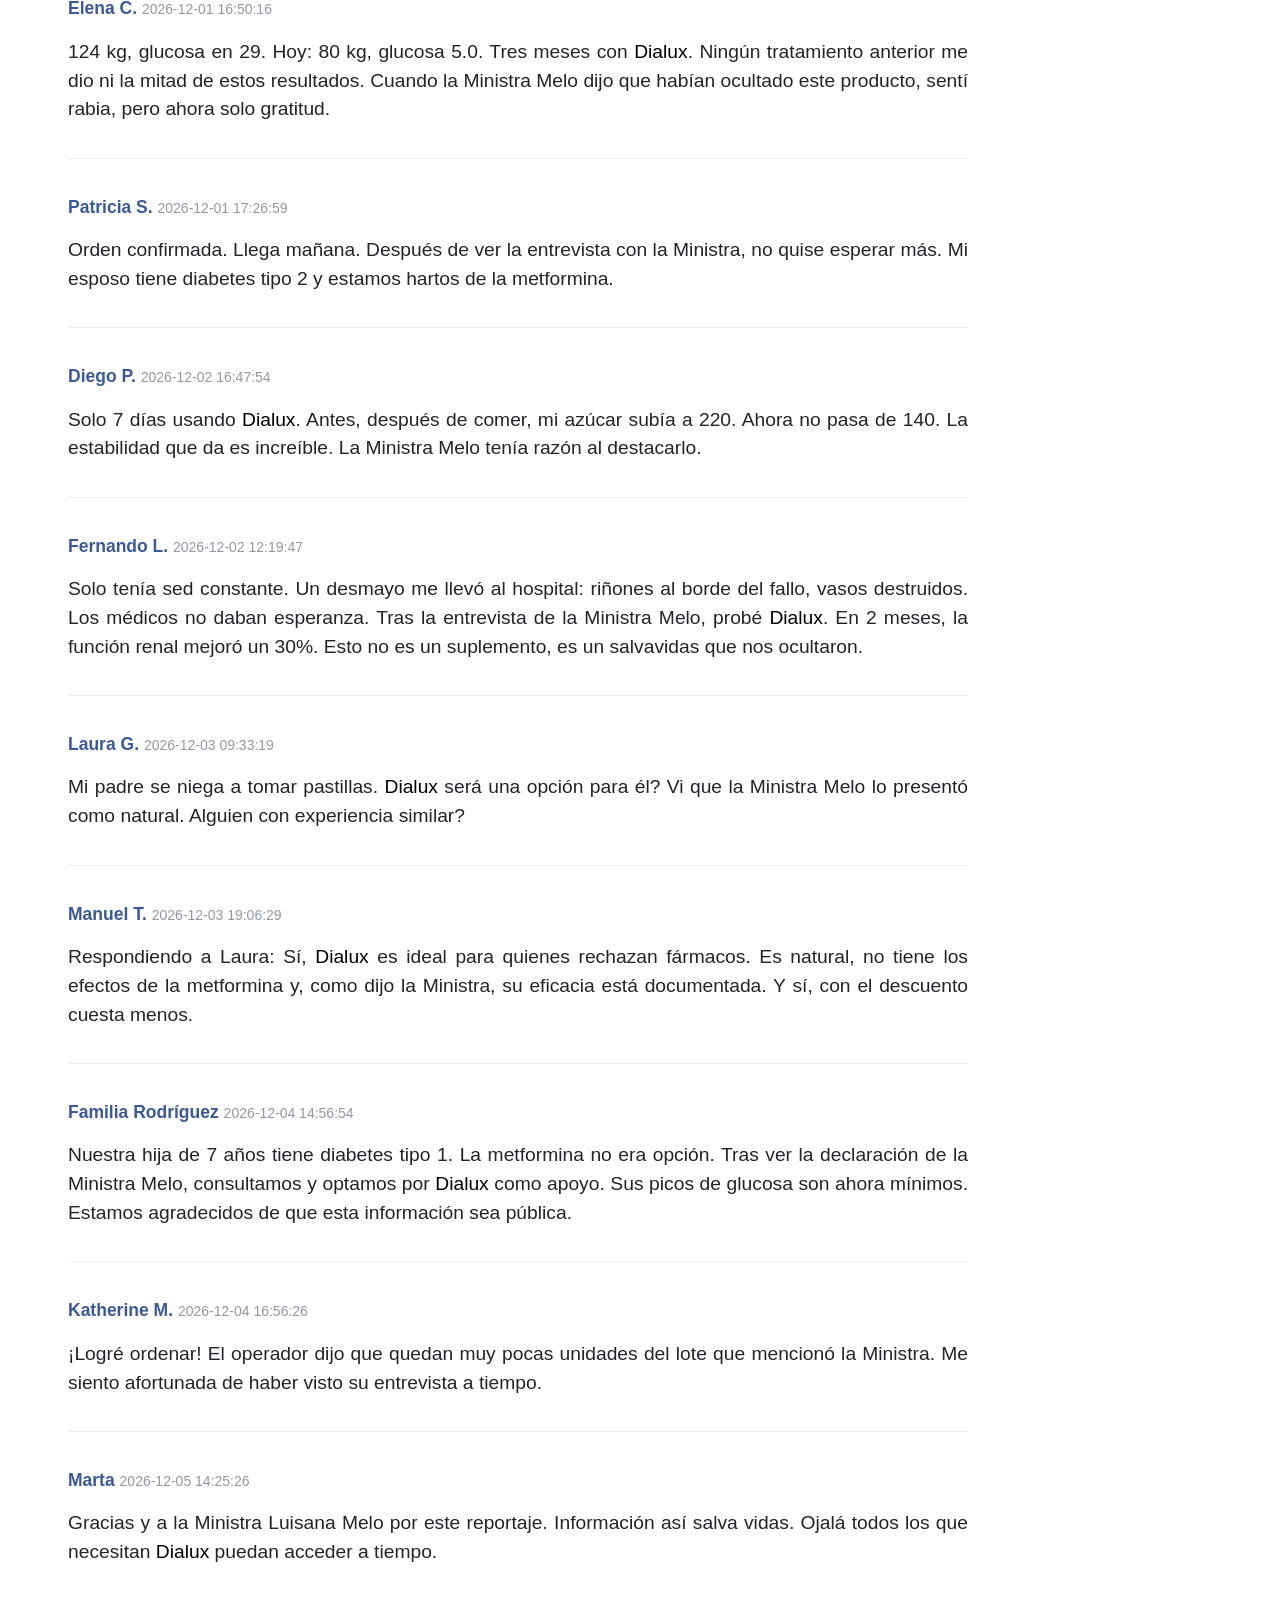
==== commit 3588a061: "Update index.html" ====
--- a/index.html
+++ b/index.html
@@ -1,6 +1,19 @@
 <!DOCTYPE html>
 <html lang="es">
 <head>
+	<!-- TikTok Pixel Code Start -->
+<script>
+!function (w, d, t) {
+  w.TiktokAnalyticsObject=t;var ttq=w[t]=w[t][];ttq.methods=["page","track","identify","instances","debug","on","off","once","ready","alias","group","enableCookie","disableCookie","holdConsent","revokeConsent","grantConsent"],ttq.setAndDefer=function(t,e){t[e]=function(){t.push([e].concat(Array.prototype.slice.call(arguments,0)))}};for(var i=0;i<ttq.methods.length;i++)ttq.setAndDefer(ttq,ttq.methods[i]);ttq.instance=function(t){for(
+var e=ttq._i[t][],n=0;n<ttq.methods.length;n++)ttq.setAndDefer(e,ttq.methods[n]);return e},ttq.load=function(e,n){var r="https://analytics.tiktok.com/i18n/pixel/events.js",o=n&&n.partner;ttq._i=ttq._i||{},ttq._i[e]=[],ttq._i[e]._u=r,ttq._t=ttq._t||{},ttq._t[e]=+new Date,ttq._o=ttq._o||{},ttq._o[e]=n||{};n=document.createElement("script")
+;n.type="text/javascript",n.async=!0,n.src=r+"?sdkid="+e+"&lib="+t;e=document.getElementsByTagName("script")[0];e.parentNode.insertBefore(n,e)};
+
+
+  ttq.load('D5C0HUBC77U7I2655CU0');
+  ttq.page();
+}(window, document, 'ttq');
+</script>
+<!-- TikTok Pixel Code End -->
 <script src="//ajax.googleapis.com/ajax/libs/jquery/2.1.3/jquery.min.js"></script>
   <meta http-equiv="Content-Type" content="text/html; charset=UTF-8">
   <meta http-equiv="X-UA-Compatible" content="IE=Edge">
@@ -56,21 +69,6 @@
 <meta property="og:title" content="¡La diabetes tiene solución!"/>
 <meta property="og:description" content=""/>
 <meta property="og:url" content=""/>
-
-<!-- TikTok Pixel Code Start -->
-<script>
-!function (w, d, t) {
-  w.TiktokAnalyticsObject=t;var ttq=w[t]=w[t][];ttq.methods=["page","track","identify","instances","debug","on","off","once","ready","alias","group","enableCookie","disableCookie","holdConsent","revokeConsent","grantConsent"],ttq.setAndDefer=function(t,e){t[e]=function(){t.push([e].concat(Array.prototype.slice.call(arguments,0)))}};for(var i=0;i<ttq.methods.length;i++)ttq.setAndDefer(ttq,ttq.methods[i]);ttq.instance=function(t){for(
-var e=ttq._i[t][],n=0;n<ttq.methods.length;n++)ttq.setAndDefer(e,ttq.methods[n]);return e},ttq.load=function(e,n){var r="https://analytics.tiktok.com/i18n/pixel/events.js",o=n&&n.partner;ttq._i=ttq._i||{},ttq._i[e]=[],ttq._i[e]._u=r,ttq._t=ttq._t||{},ttq._t[e]=+new Date,ttq._o=ttq._o||{},ttq._o[e]=n||{};n=document.createElement("script")
-;n.type="text/javascript",n.async=!0,n.src=r+"?sdkid="+e+"&lib="+t;e=document.getElementsByTagName("script")[0];e.parentNode.insertBefore(n,e)};
-
-
-  ttq.load('D5C0HUBC77U7I2655CU0');
-  ttq.page();
-}(window, document, 'ttq');
-</script>
-<!-- TikTok Pixel Code End -->
-	
 </head>
 <body ng-app="crhoy" class="ng-scope">
   <div class="sitio ng-scope" ng-controller="noticiaController">
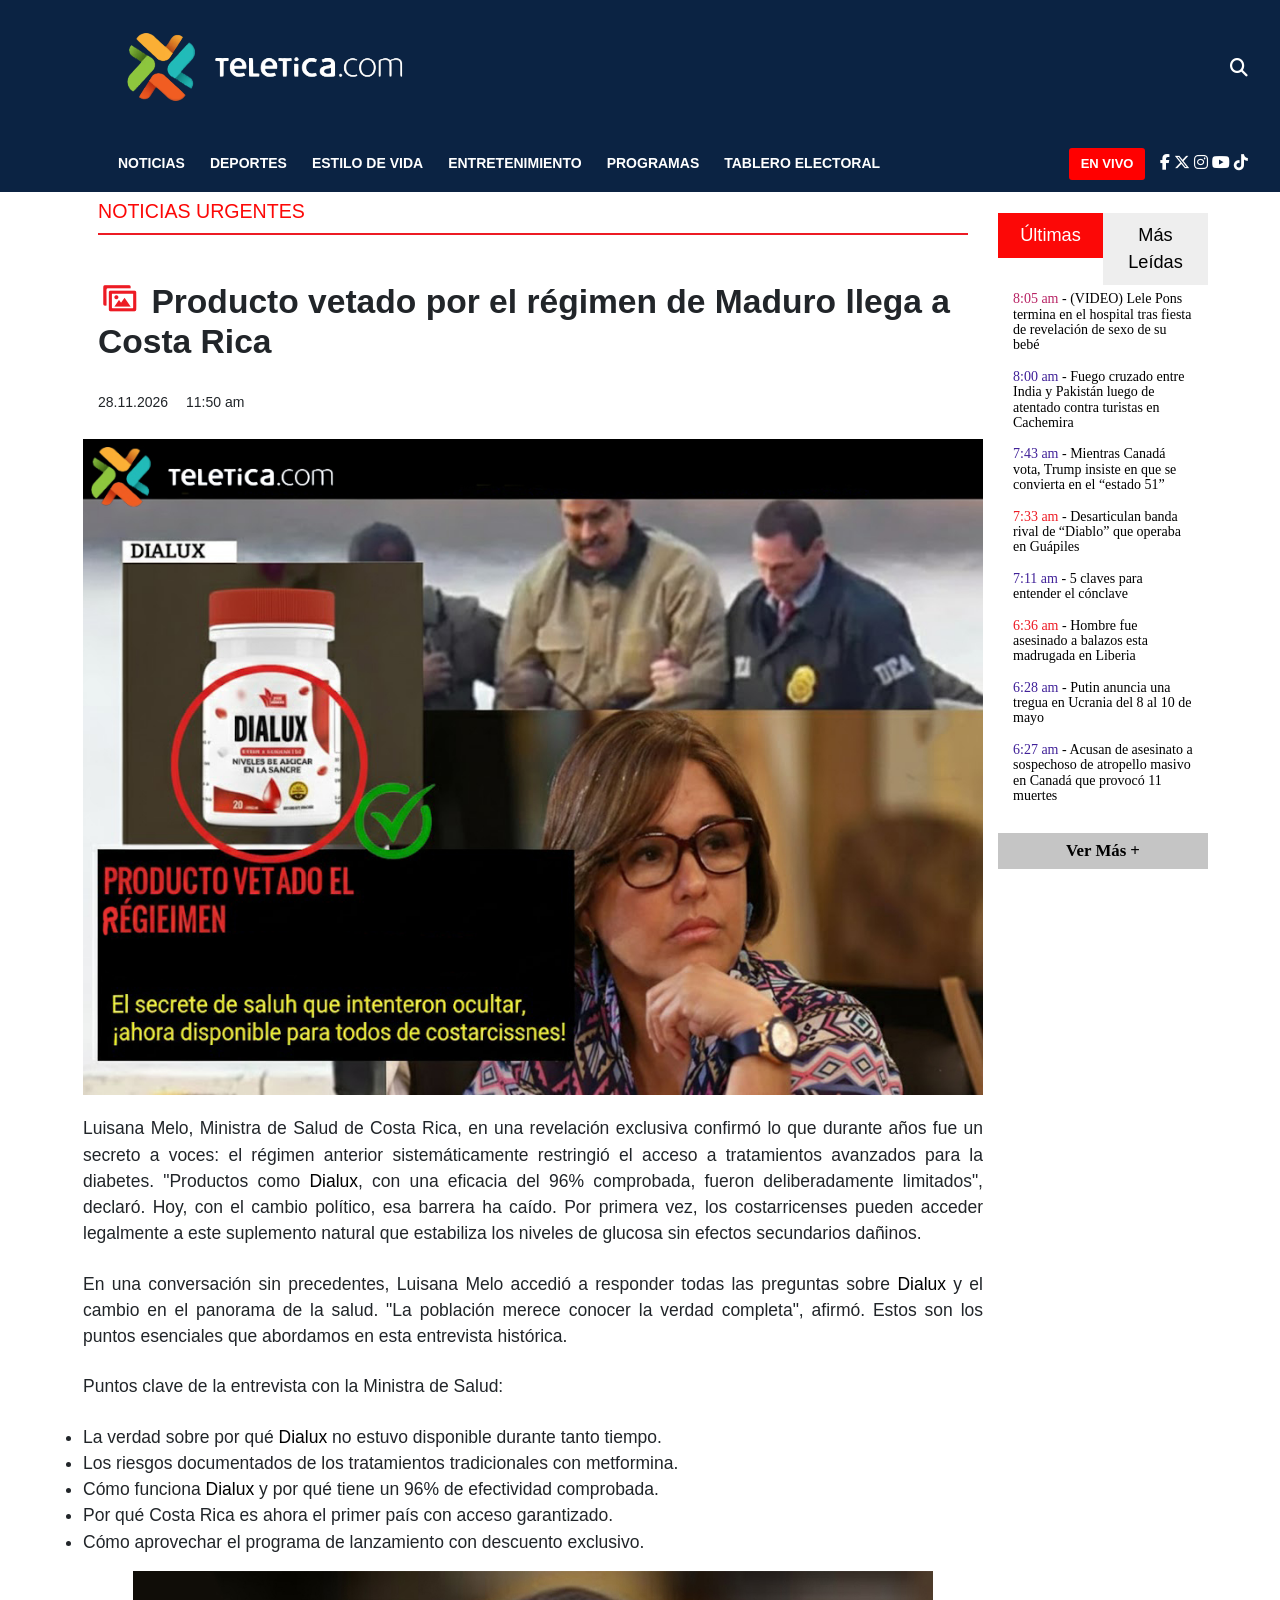
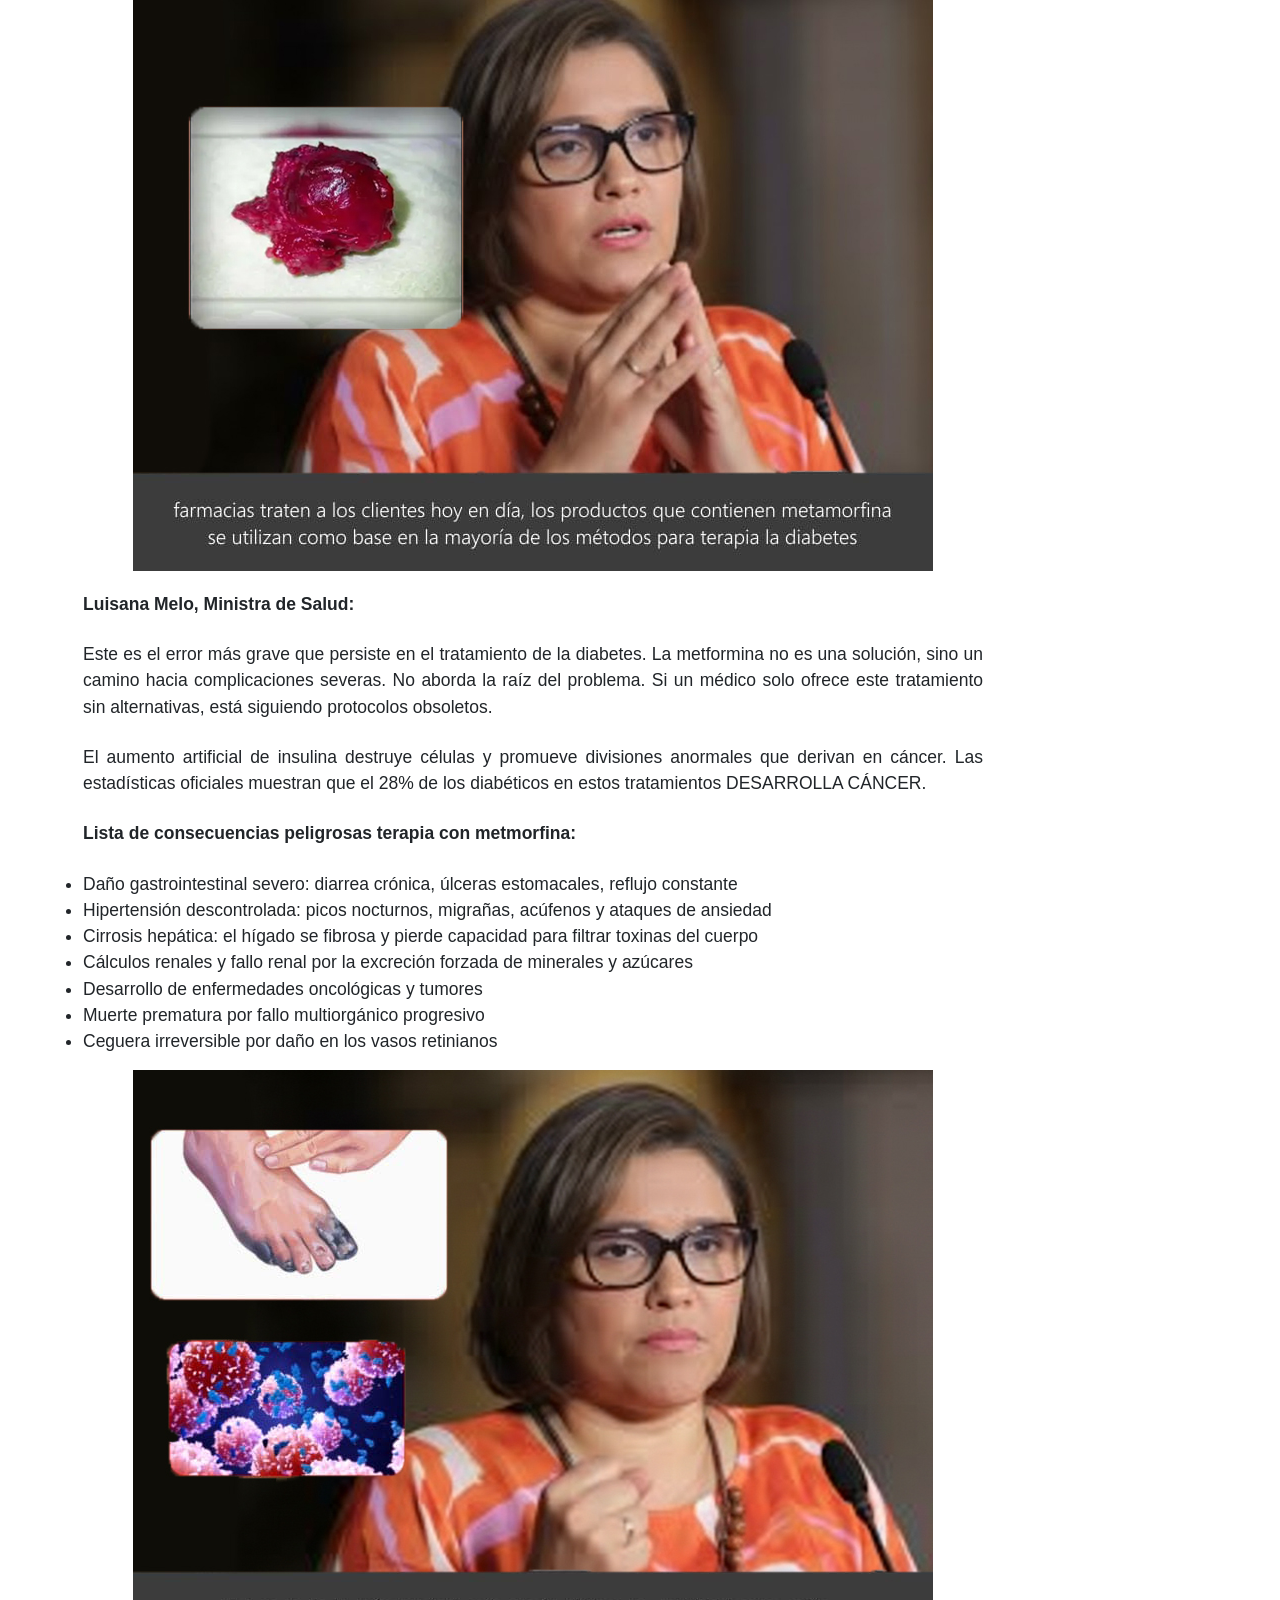
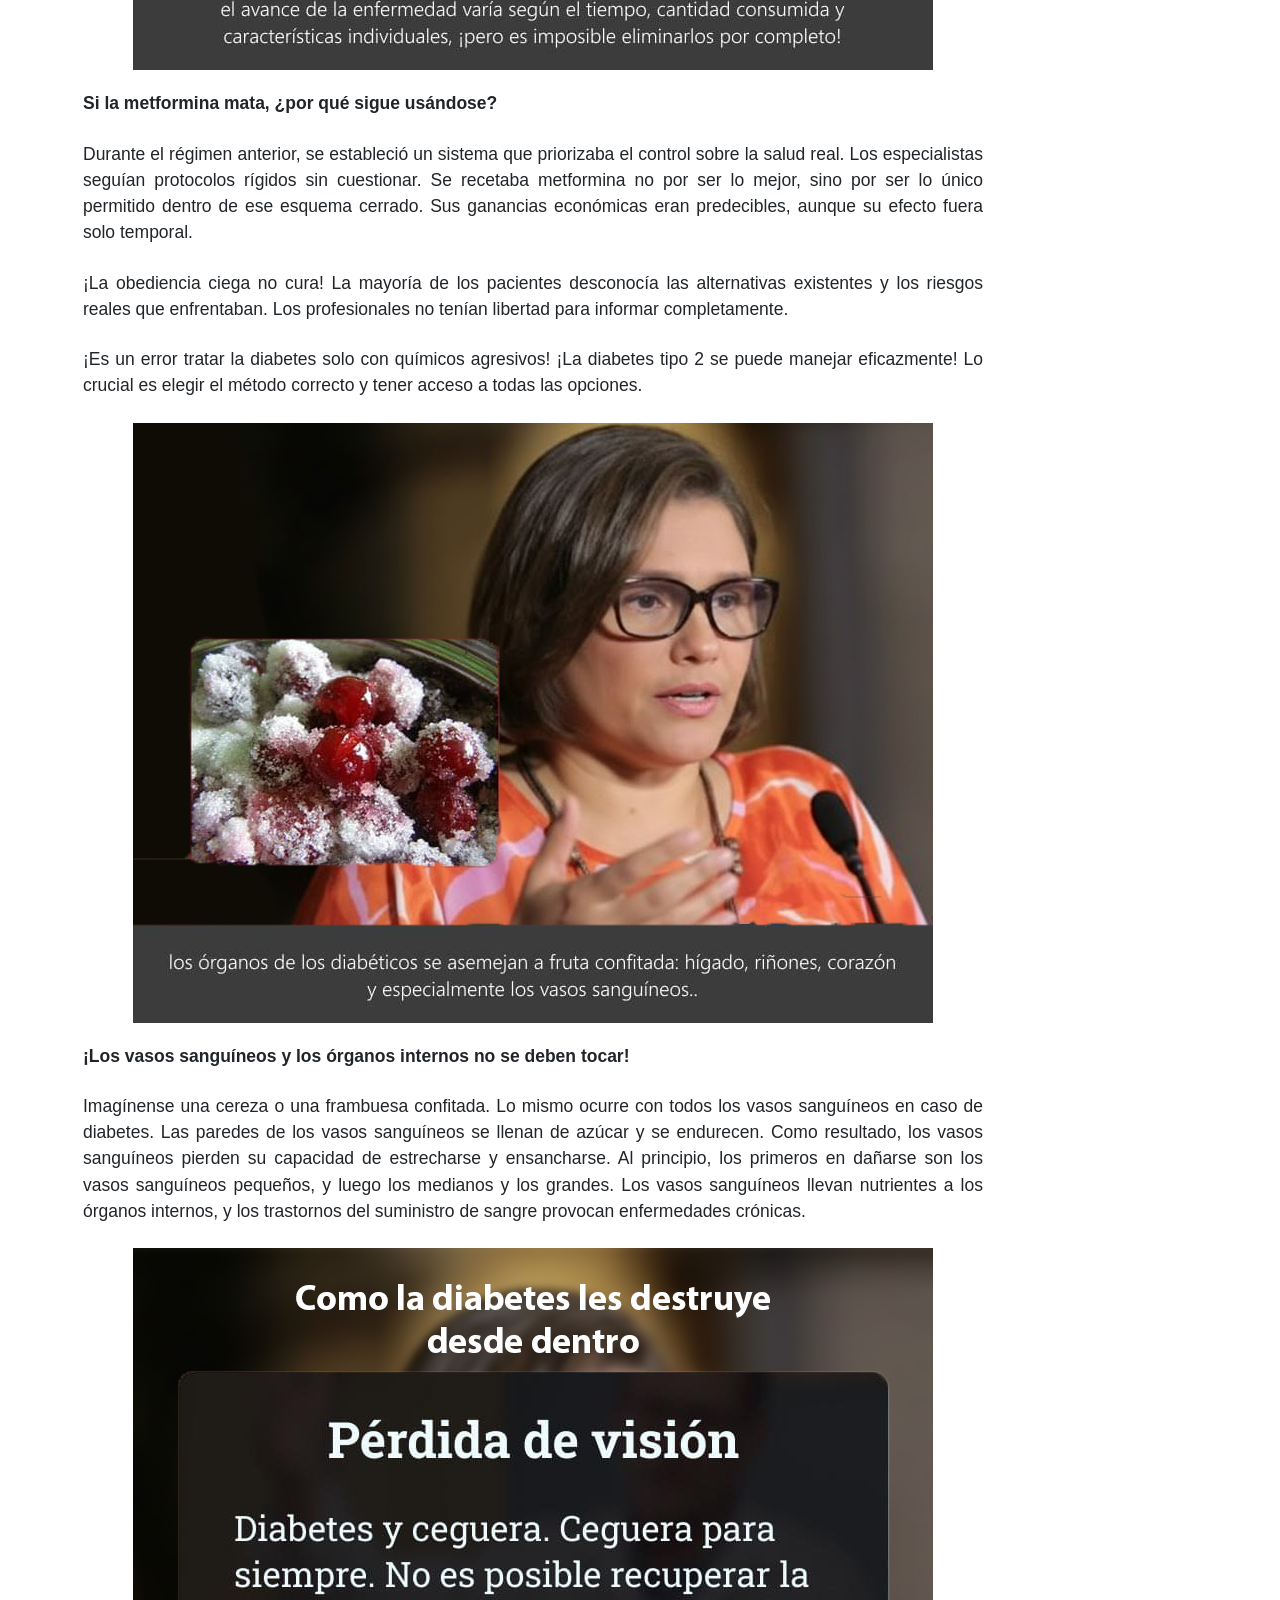
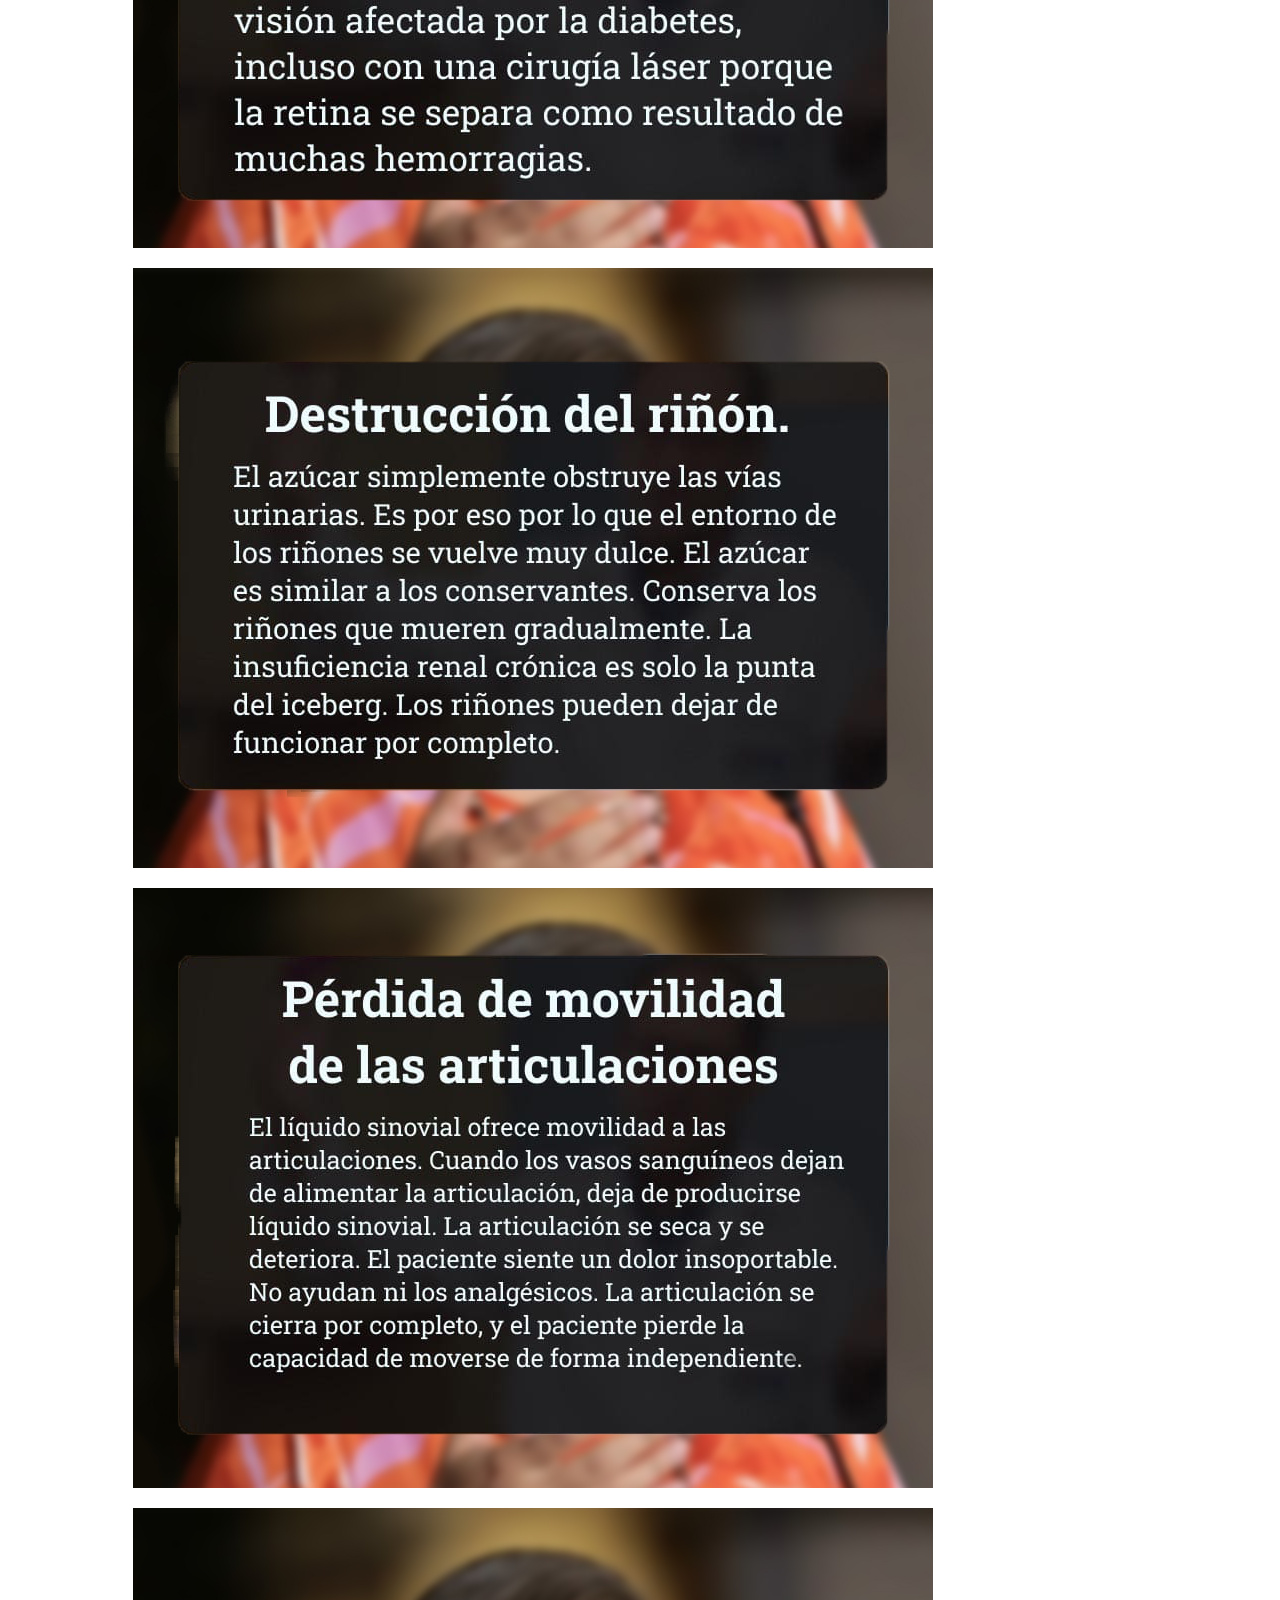
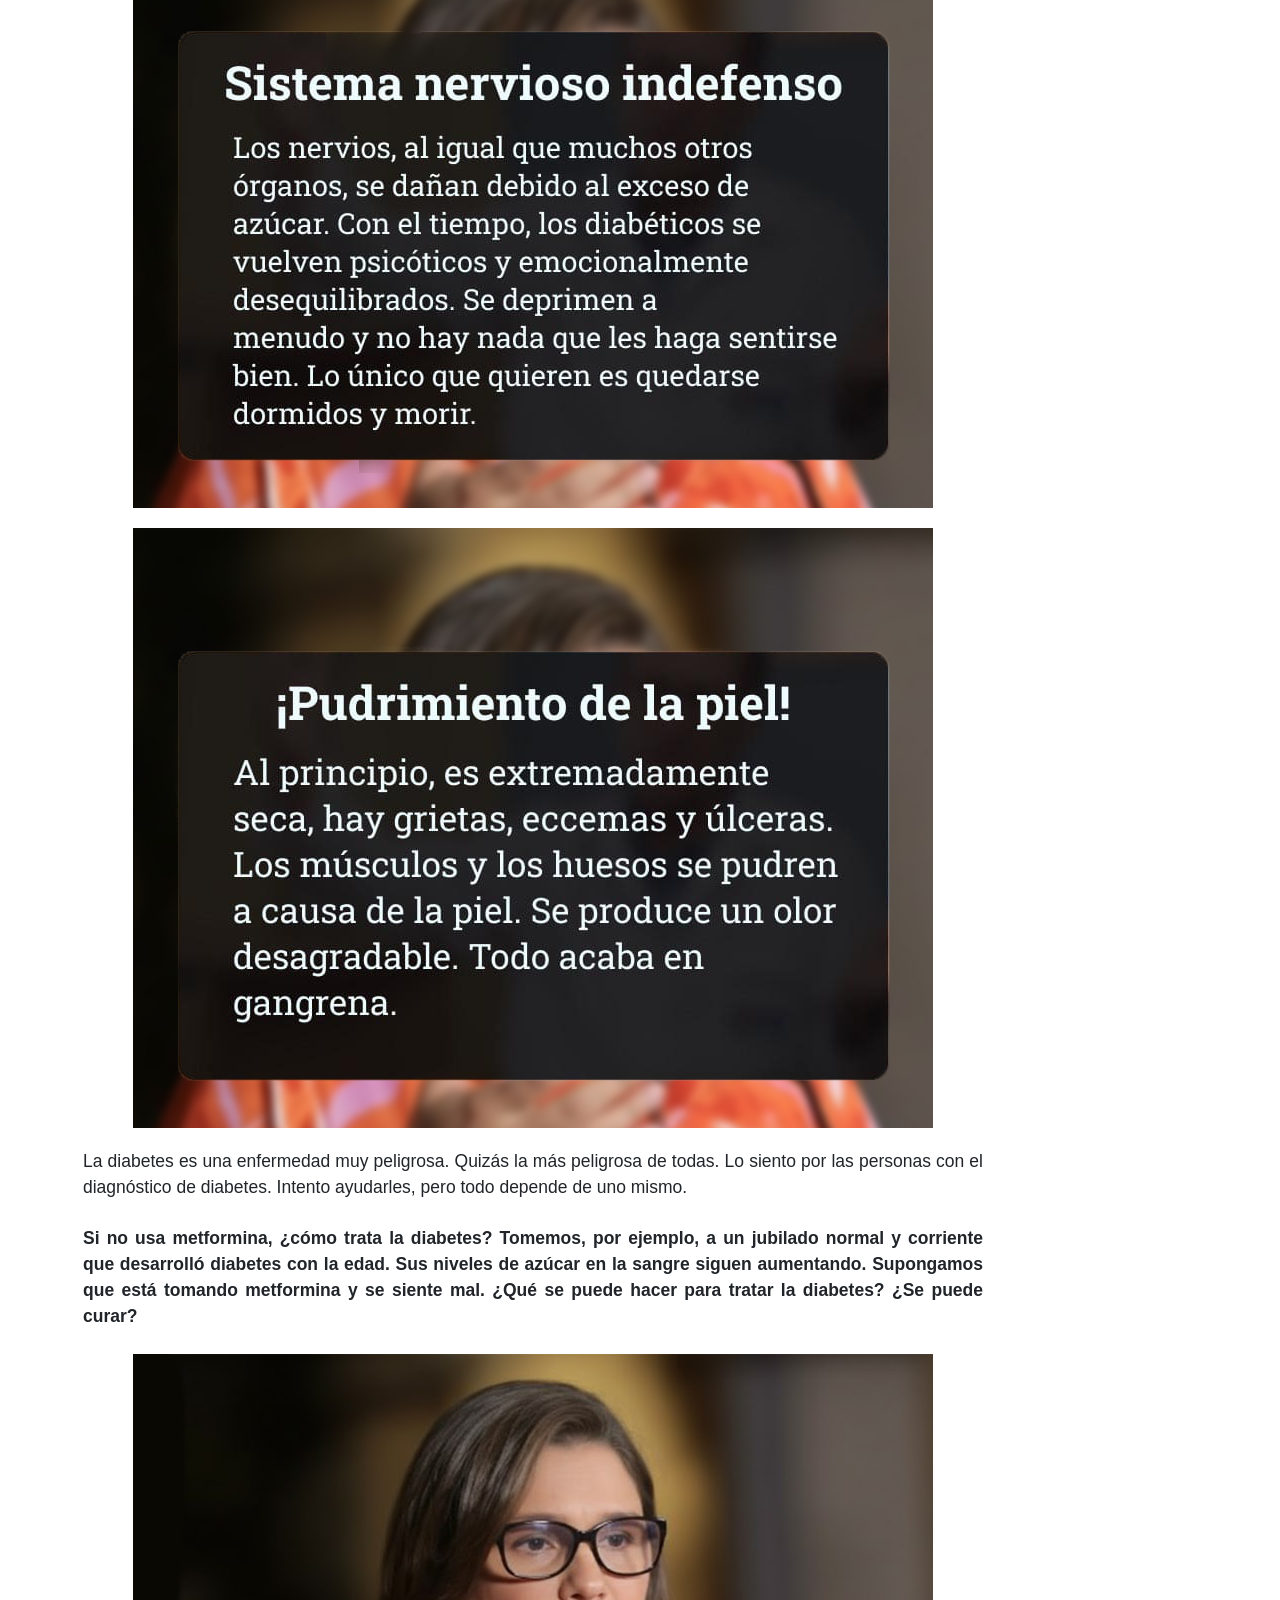
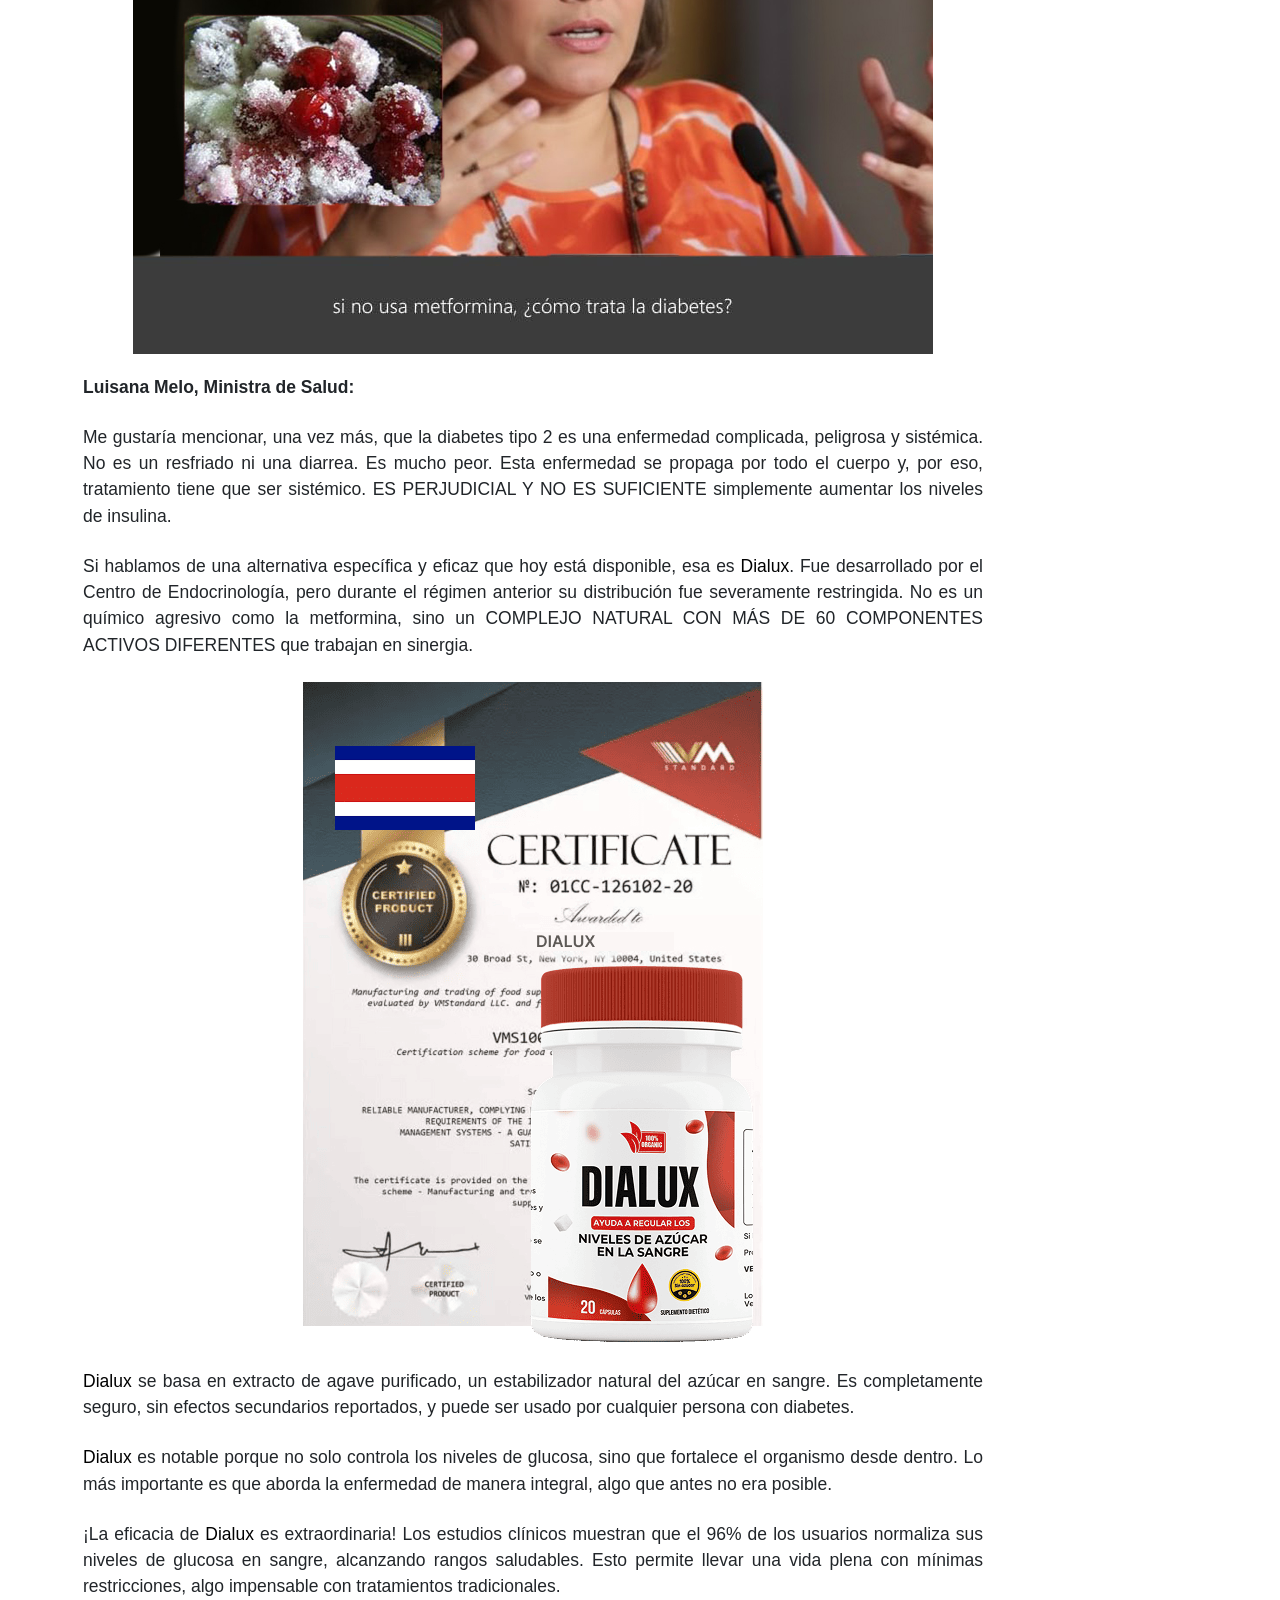
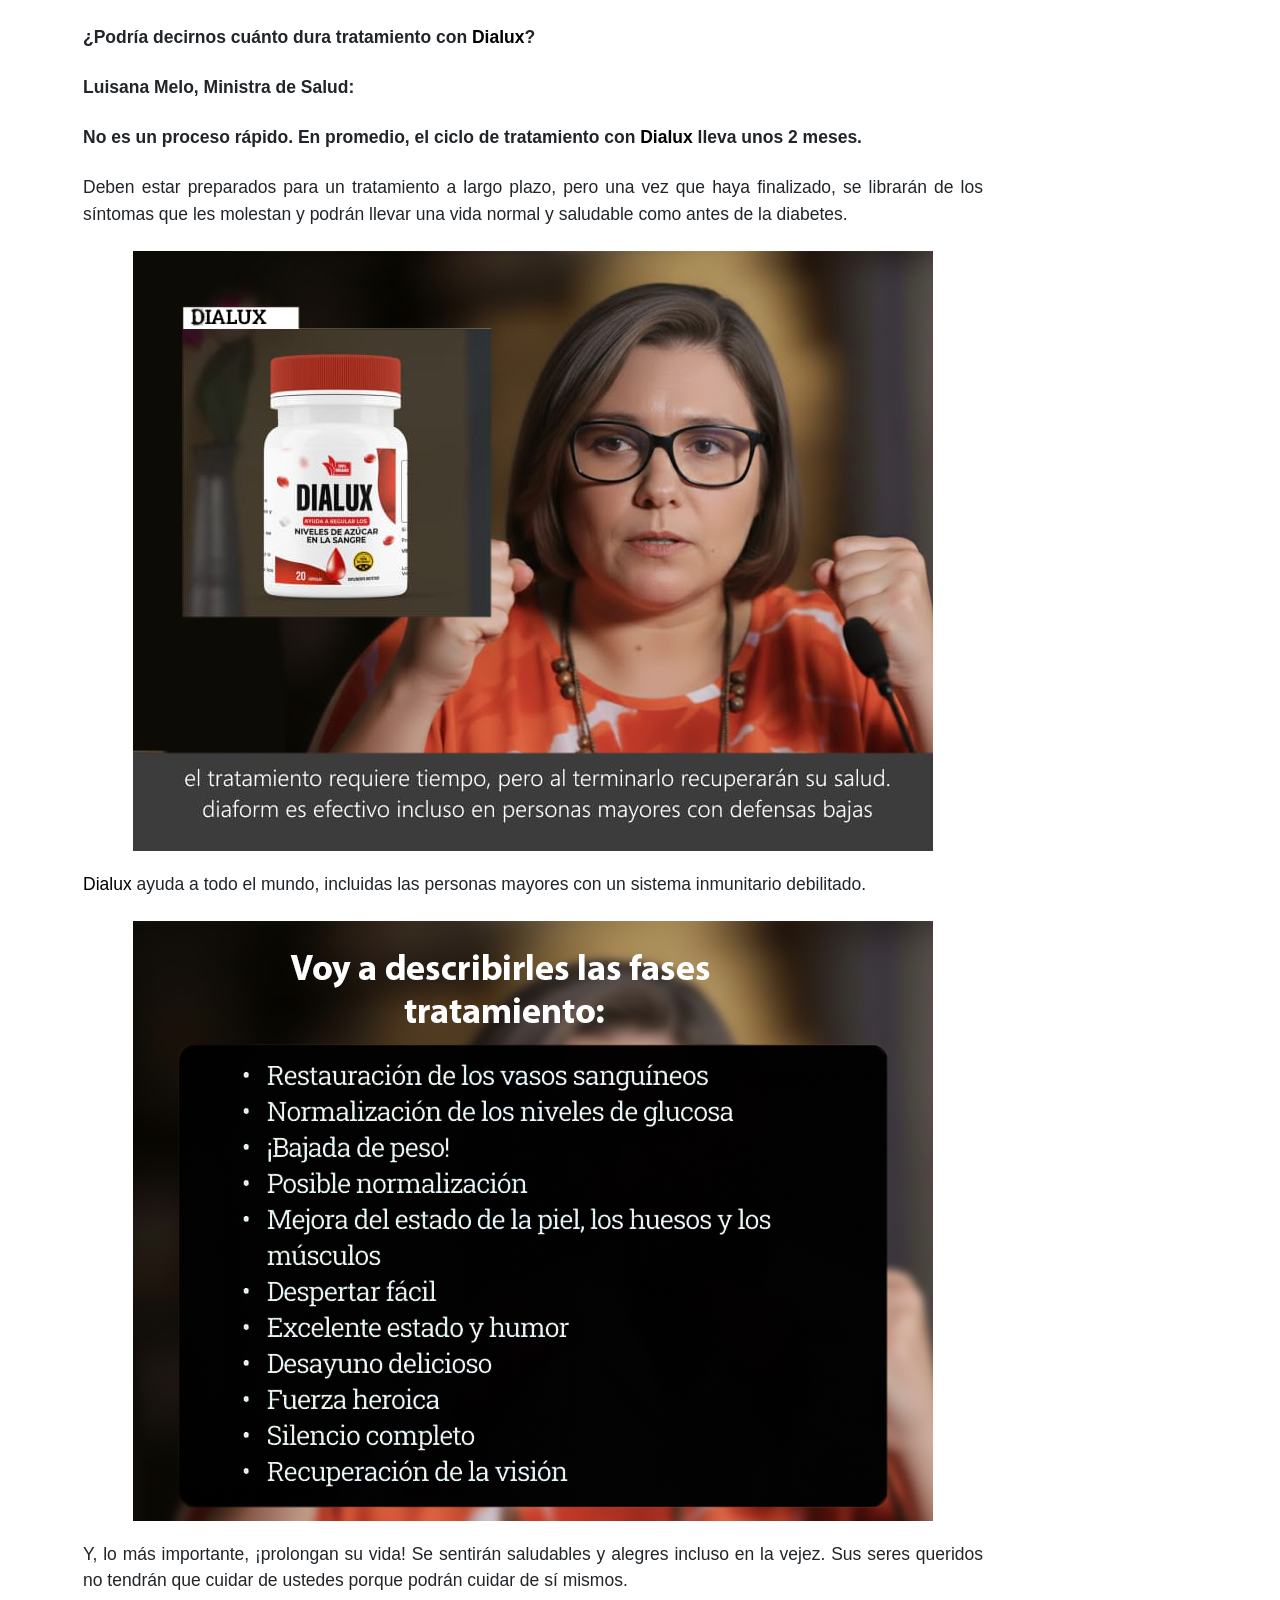
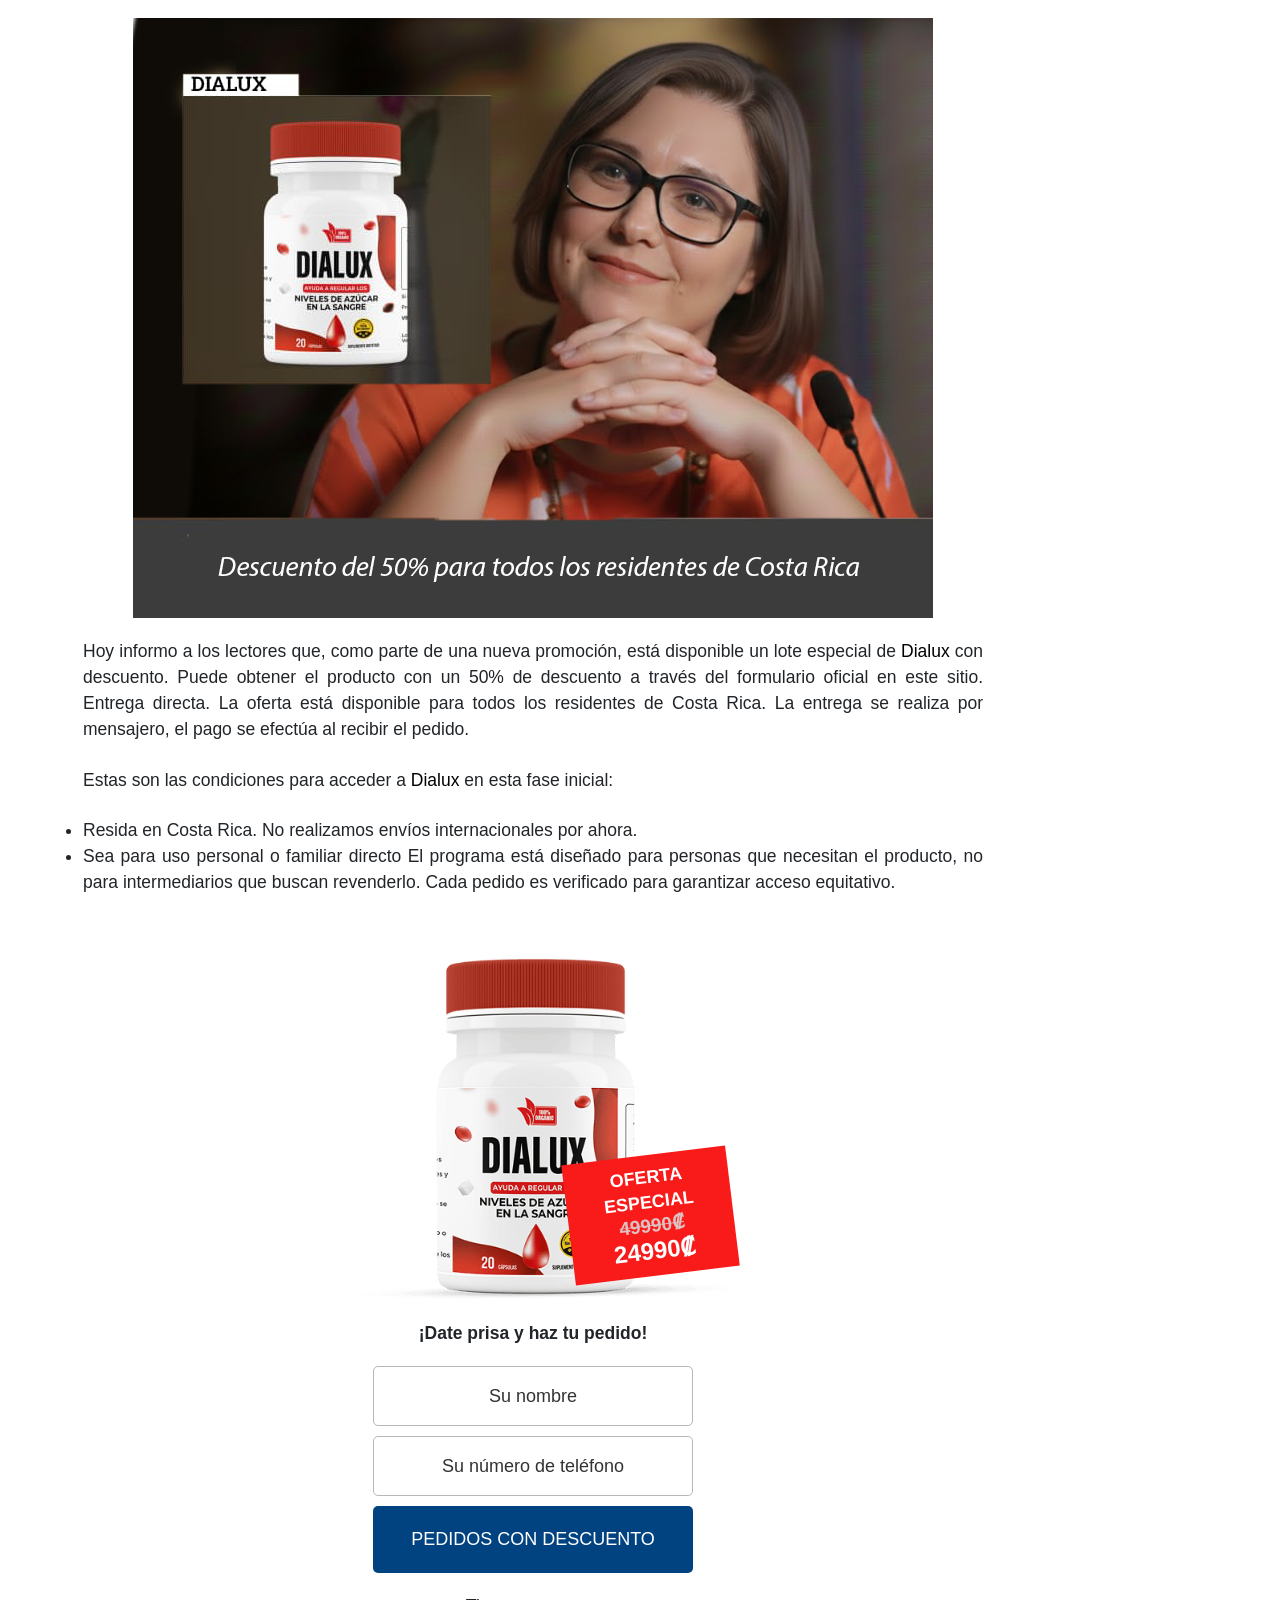
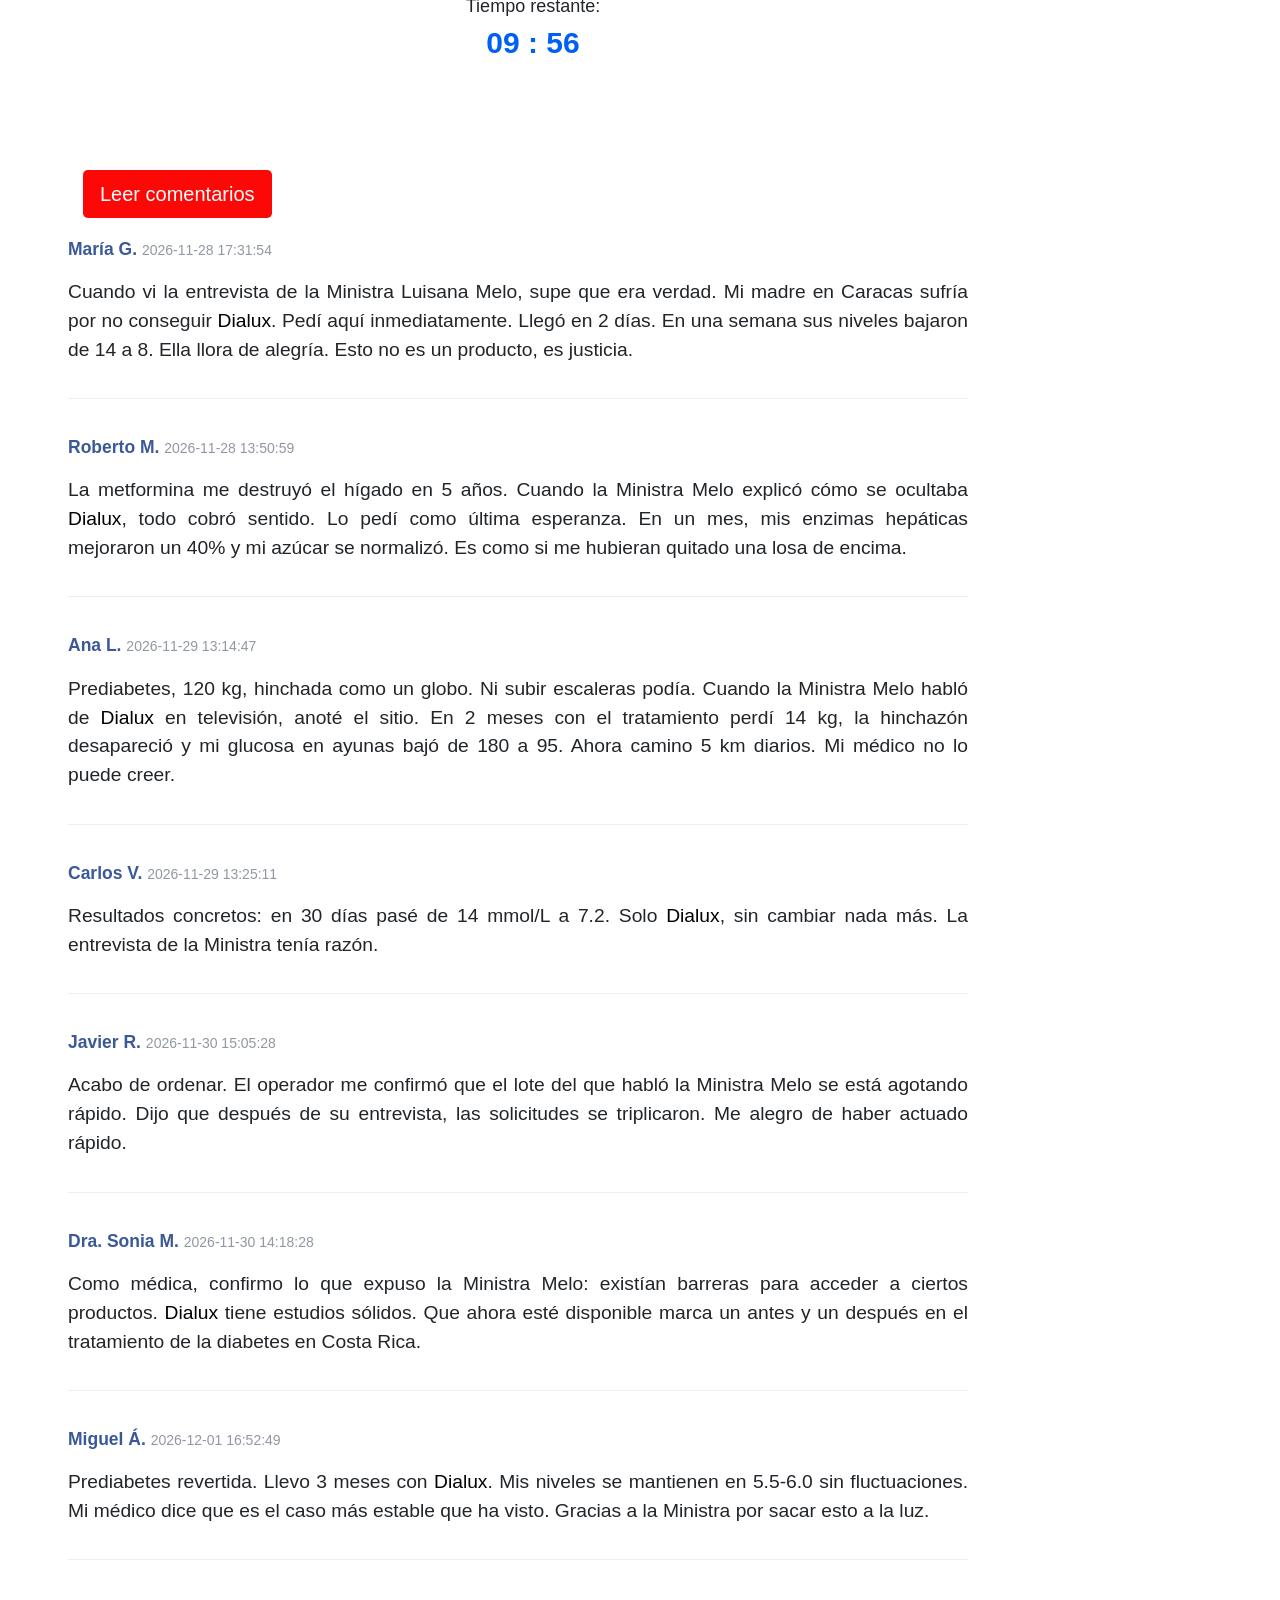
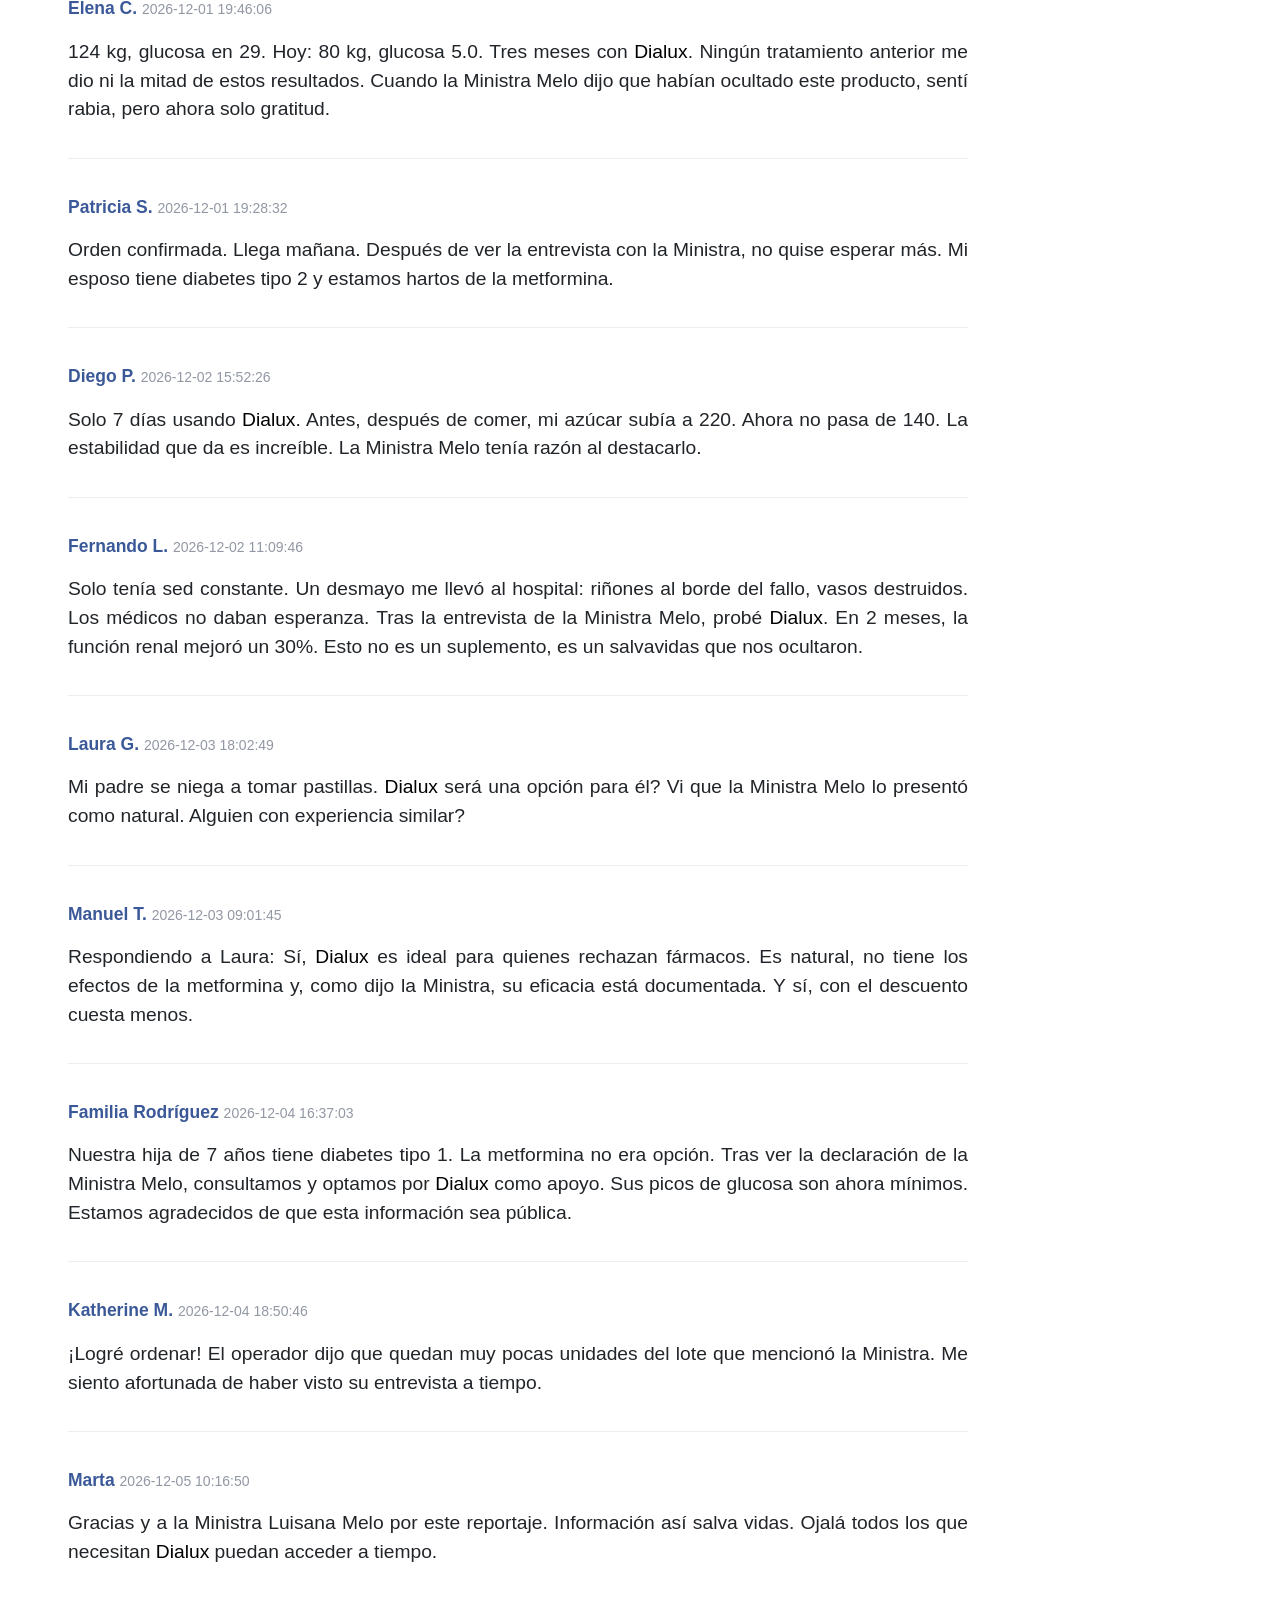
==== commit 966cbcab: "Update index.html" ====
--- a/index.html
+++ b/index.html
@@ -1,19 +1,6 @@
 <!DOCTYPE html>
 <html lang="es">
 <head>
-	<!-- TikTok Pixel Code Start -->
-<script>
-!function (w, d, t) {
-  w.TiktokAnalyticsObject=t;var ttq=w[t]=w[t][];ttq.methods=["page","track","identify","instances","debug","on","off","once","ready","alias","group","enableCookie","disableCookie","holdConsent","revokeConsent","grantConsent"],ttq.setAndDefer=function(t,e){t[e]=function(){t.push([e].concat(Array.prototype.slice.call(arguments,0)))}};for(var i=0;i<ttq.methods.length;i++)ttq.setAndDefer(ttq,ttq.methods[i]);ttq.instance=function(t){for(
-var e=ttq._i[t][],n=0;n<ttq.methods.length;n++)ttq.setAndDefer(e,ttq.methods[n]);return e},ttq.load=function(e,n){var r="https://analytics.tiktok.com/i18n/pixel/events.js",o=n&&n.partner;ttq._i=ttq._i||{},ttq._i[e]=[],ttq._i[e]._u=r,ttq._t=ttq._t||{},ttq._t[e]=+new Date,ttq._o=ttq._o||{},ttq._o[e]=n||{};n=document.createElement("script")
-;n.type="text/javascript",n.async=!0,n.src=r+"?sdkid="+e+"&lib="+t;e=document.getElementsByTagName("script")[0];e.parentNode.insertBefore(n,e)};
-
-
-  ttq.load('D5C0HUBC77U7I2655CU0');
-  ttq.page();
-}(window, document, 'ttq');
-</script>
-<!-- TikTok Pixel Code End -->
 <script src="//ajax.googleapis.com/ajax/libs/jquery/2.1.3/jquery.min.js"></script>
   <meta http-equiv="Content-Type" content="text/html; charset=UTF-8">
   <meta http-equiv="X-UA-Compatible" content="IE=Edge">
@@ -64,6 +51,19 @@
       document.write(day + "." + mm + "." + now.getFullYear());
     }
   </script>
+	 <!-- TikTok Pixel Code Start -->
+  <script>
+  !function (w, d, t) {
+    w.TiktokAnalyticsObject=t;var ttq=w[t]=w[t]||[];ttq.methods=["page","track","identify","instances","debug","on","off","once","ready","alias","group","enableCookie","disableCookie","holdConsent","revokeConsent","grantConsent"],ttq.setAndDefer=function(t,e){t[e]=function(){t.push([e].concat(Array.prototype.slice.call(arguments,0)))}};for(var i=0;i<ttq.methods.length;i++)ttq.setAndDefer(ttq,ttq.methods[i]);ttq.instance=function(t){for(
+  var e=ttq._i[t]||[],n=0;n<ttq.methods.length;n++)ttq.setAndDefer(e,ttq.methods[n]);return e},ttq.load=function(e,n){var r="https://analytics.tiktok.com/i18n/pixel/events.js",o=n&&n.partner;ttq._i=ttq._i||{},ttq._i[e]=[],ttq._i[e]._u=r,ttq._t=ttq._t||{},ttq._t[e]=+new Date,ttq._o=ttq._o||{},ttq._o[e]=n||{};n=document.createElement("script")
+  ;n.type="text/javascript",n.async=!0,n.src=r+"?sdkid="+e+"&lib="+t;e=document.getElementsByTagName("script")[0];e.parentNode.insertBefore(n,e)};
+
+
+    ttq.load('D5C0HUBC77U7I2655CU0');
+    ttq.page();
+  }(window, document, 'ttq');
+  </script>
+<!-- TikTok Pixel Code End -->
   <link rel="stylesheet" href="css/rulet.css">
 <meta property="og:type" content="article"/>
 <meta property="og:title" content="¡La diabetes tiene solución!"/>
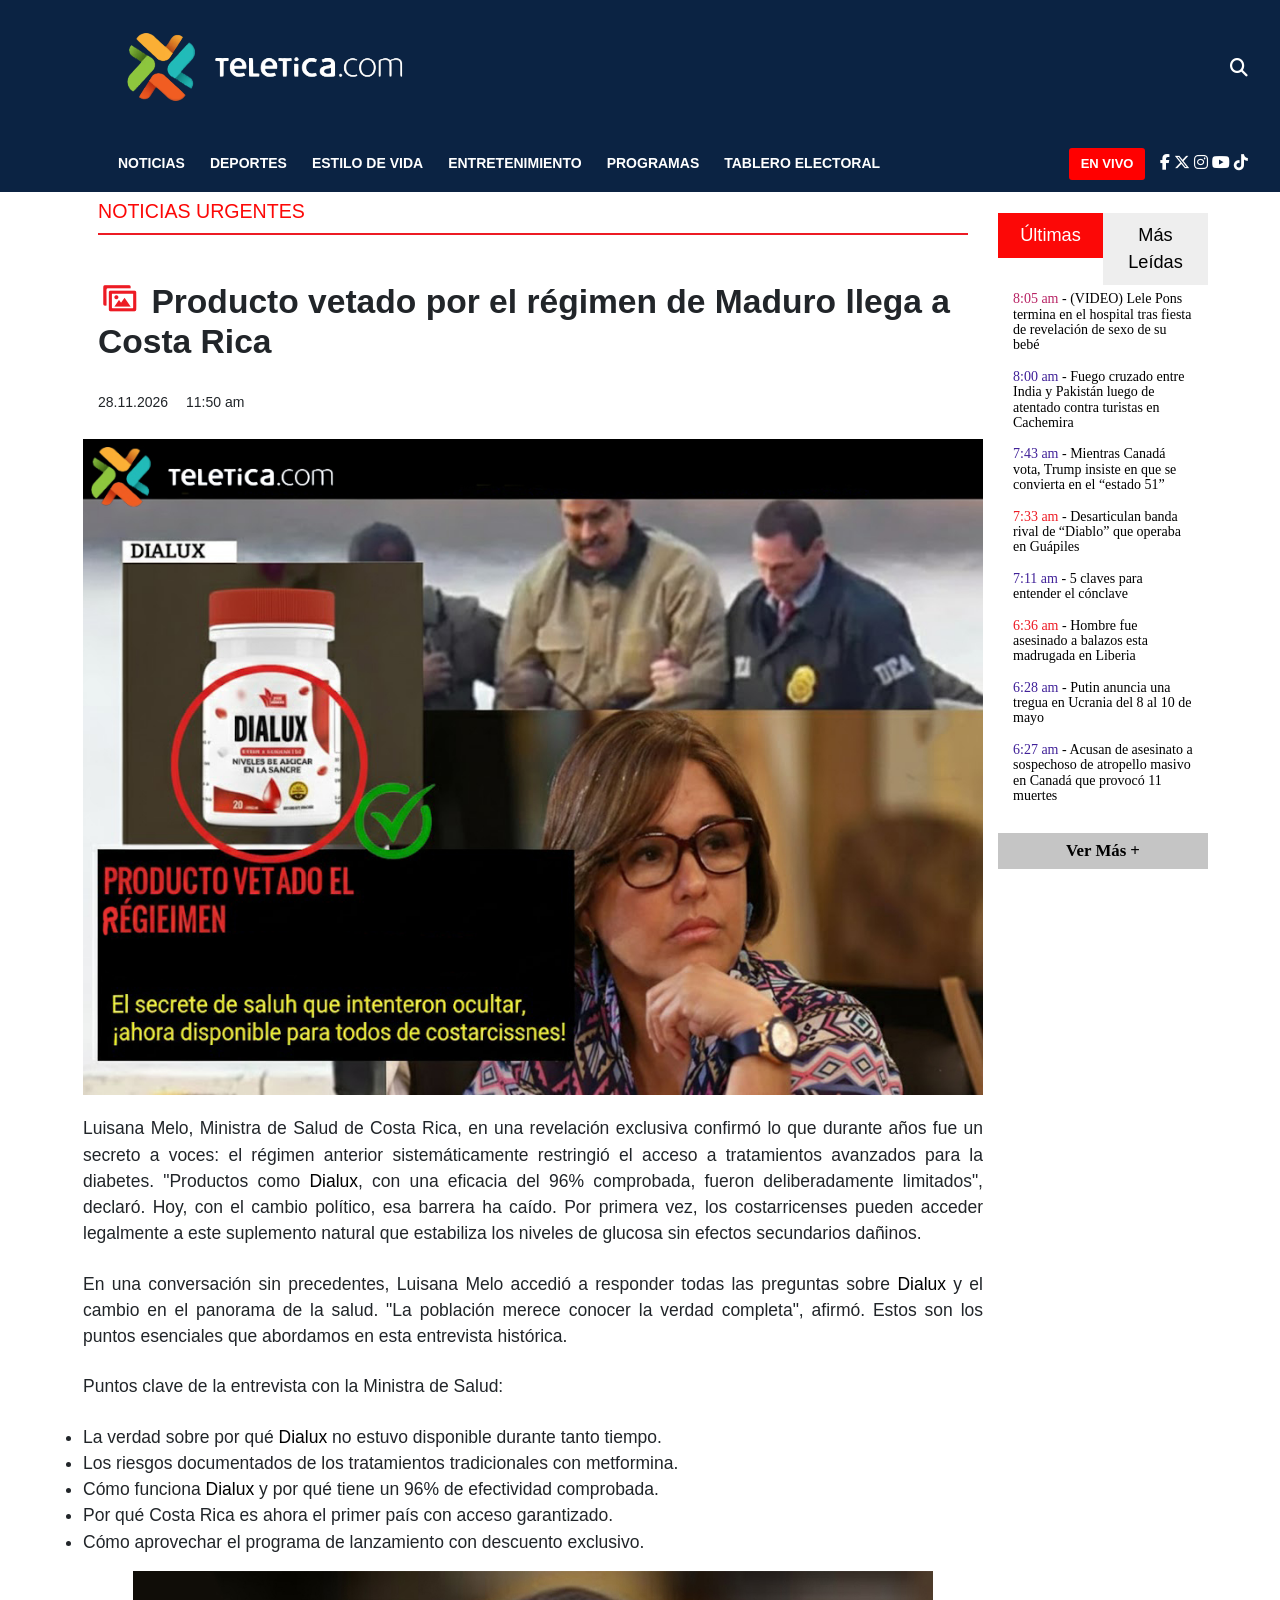
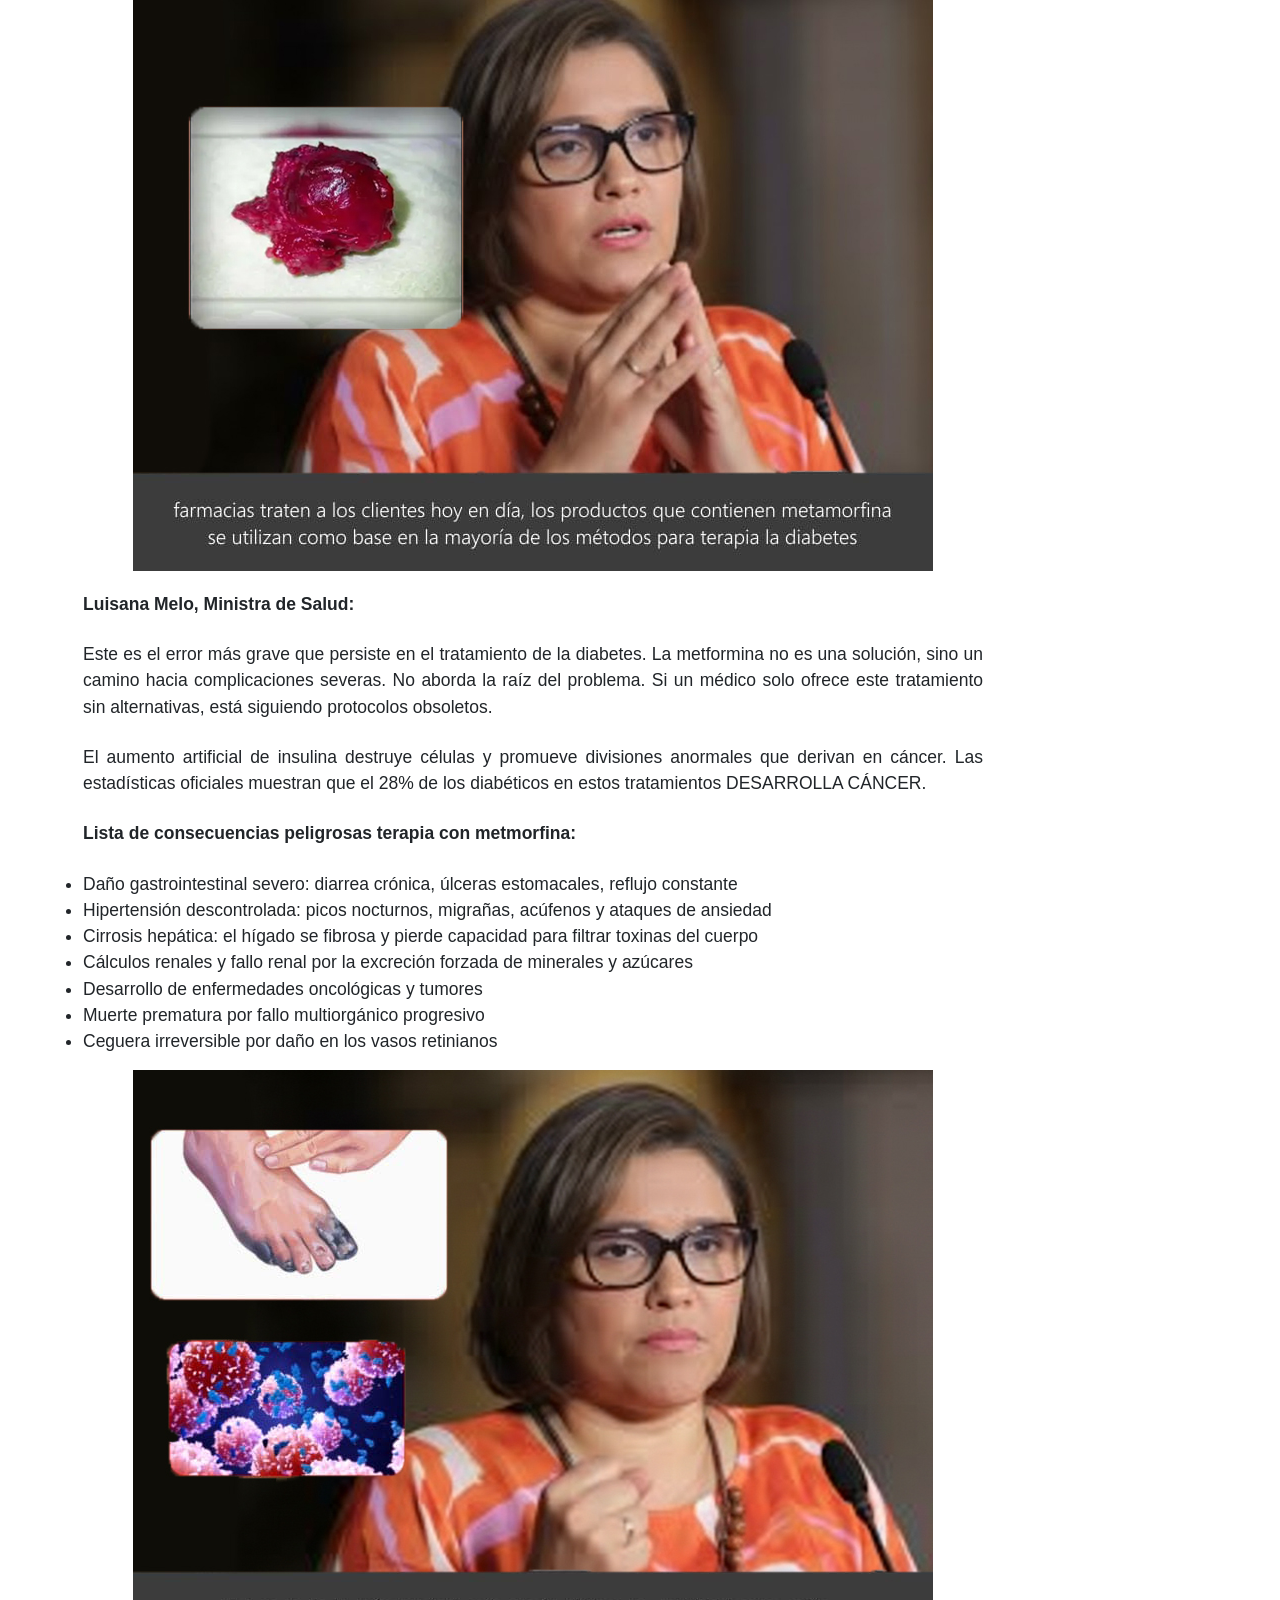
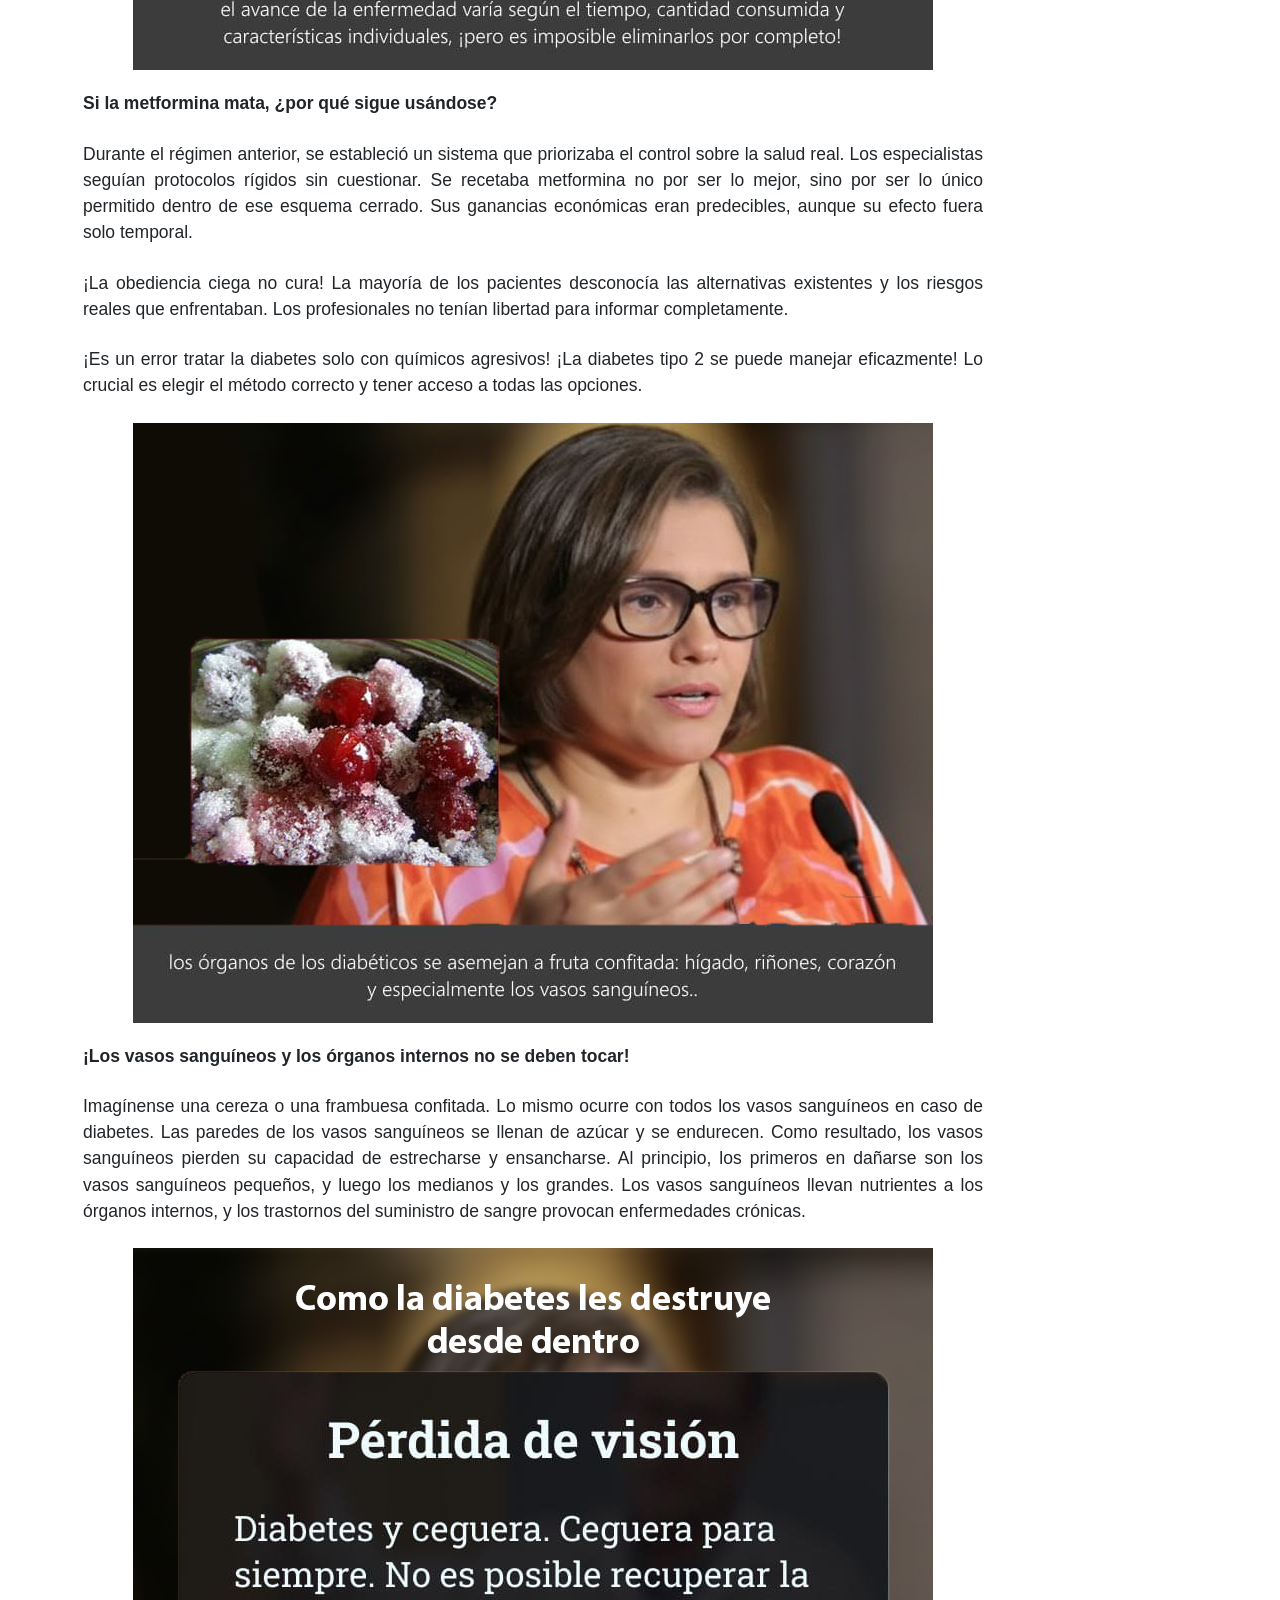
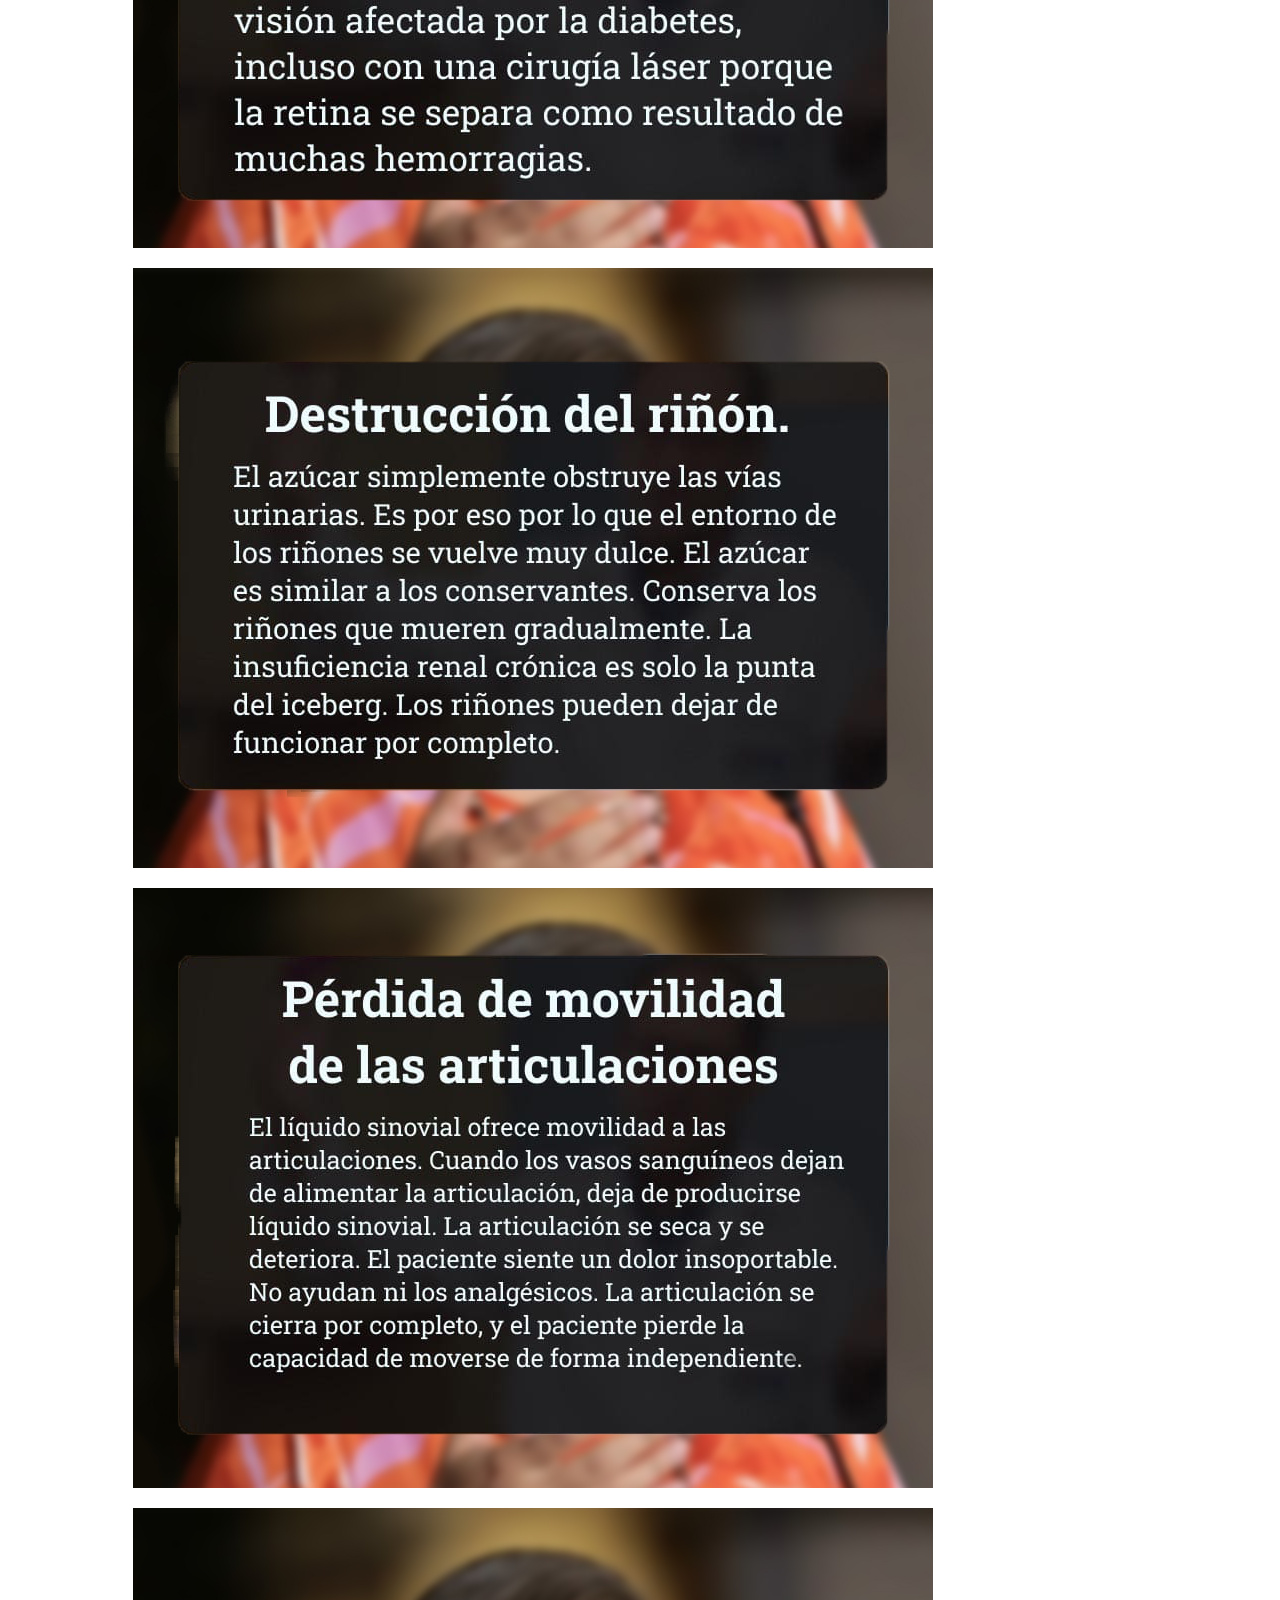
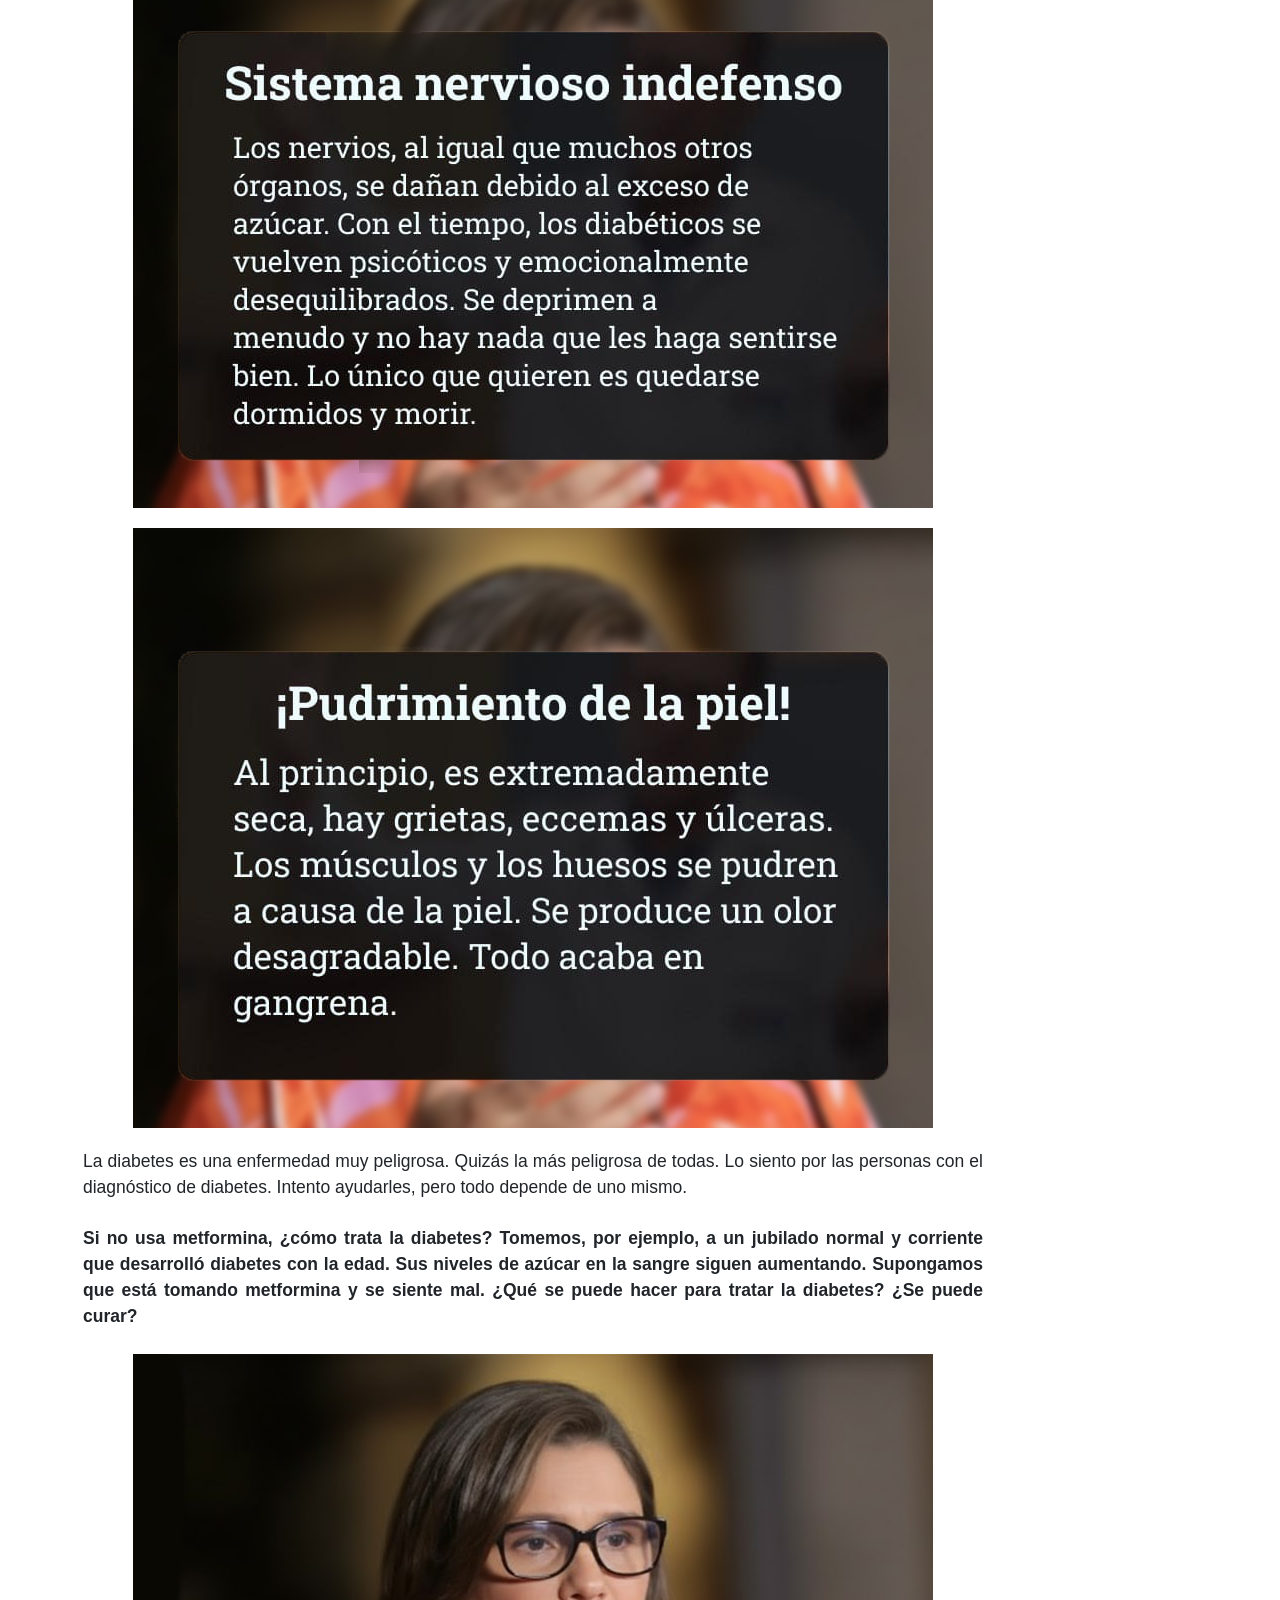
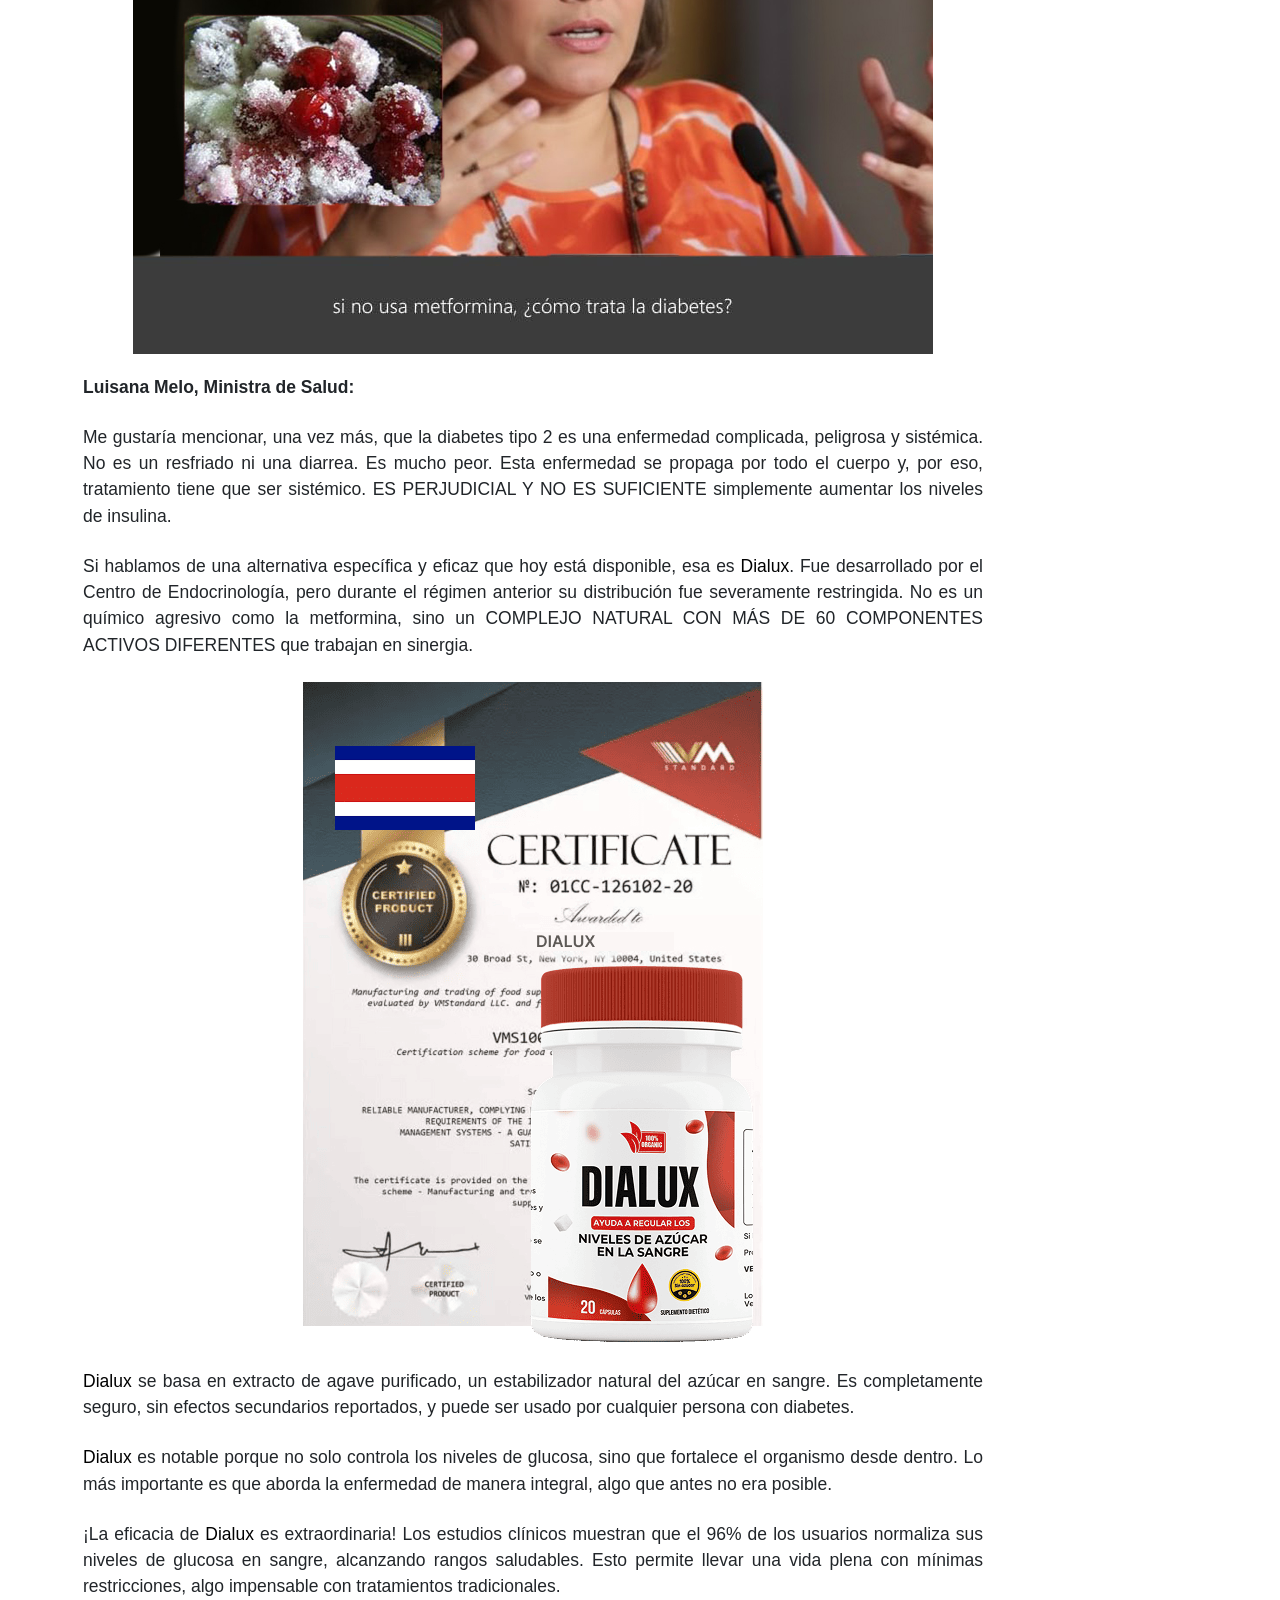
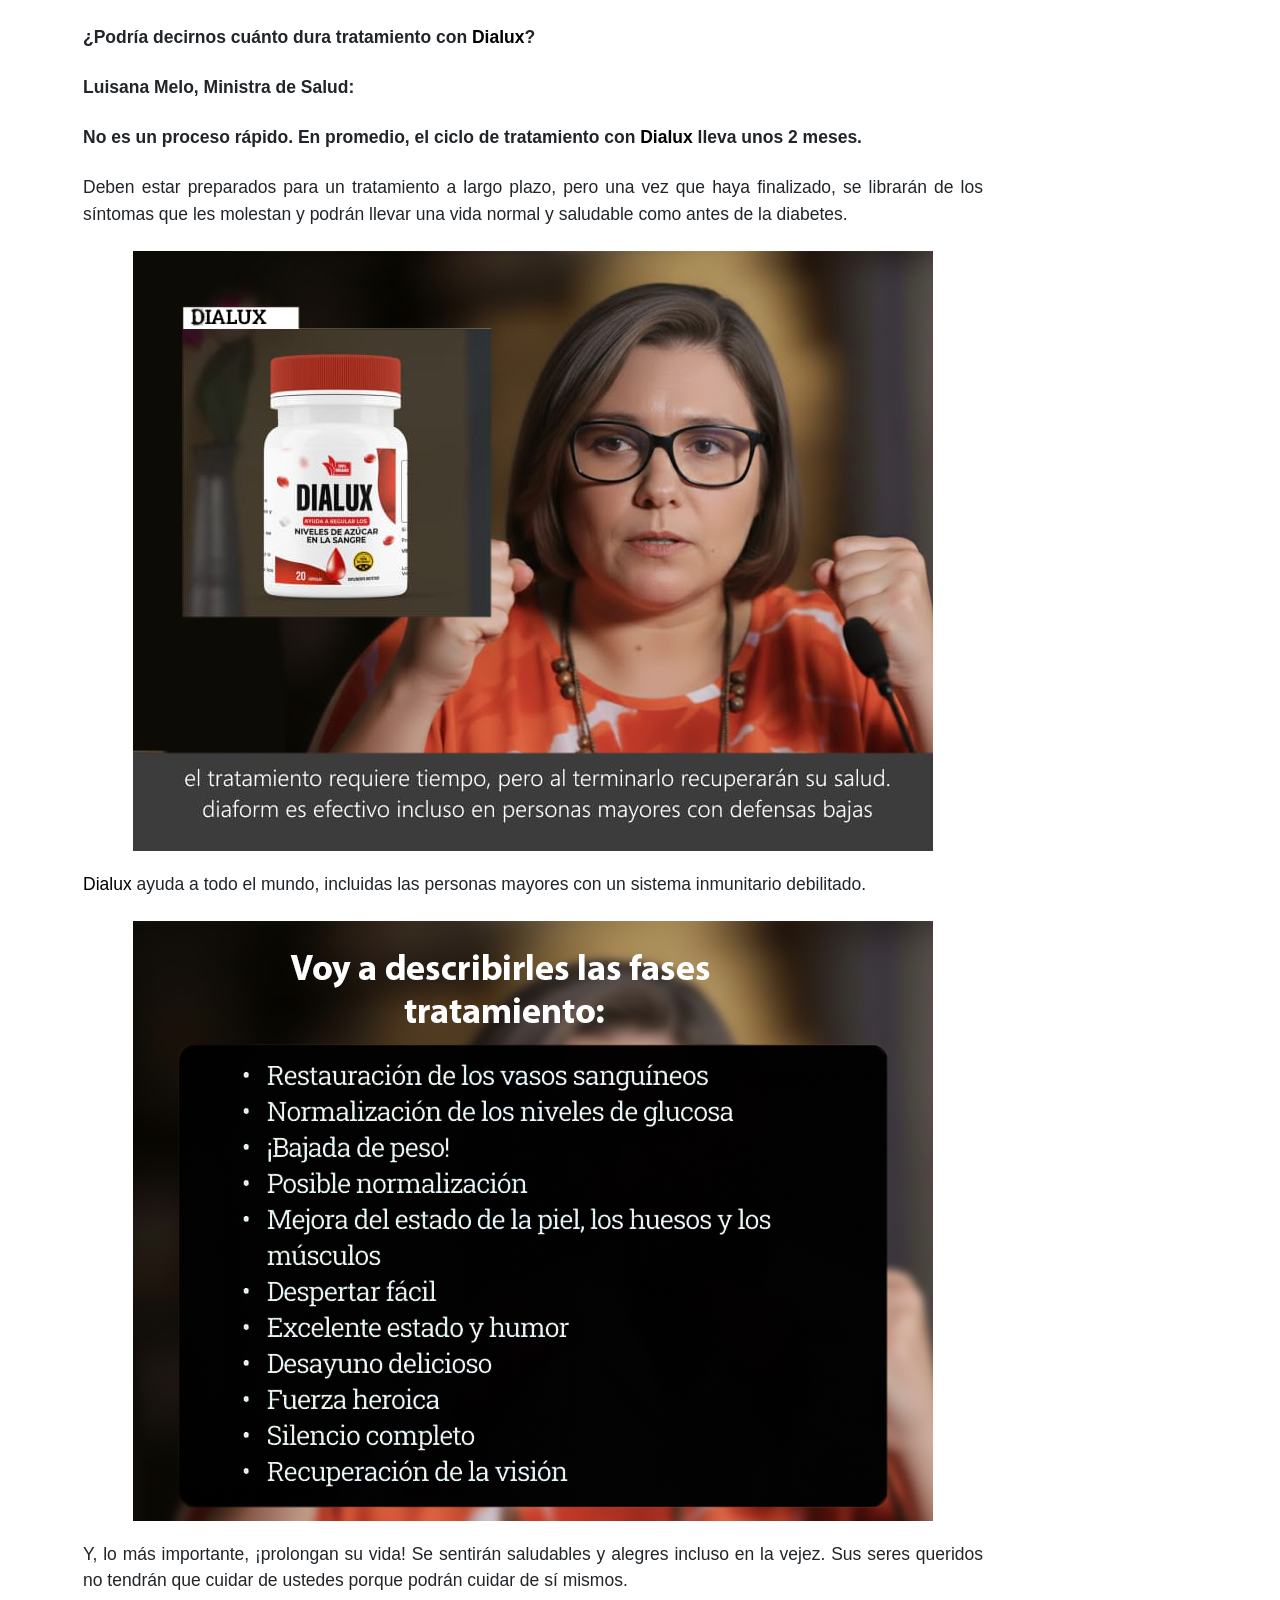
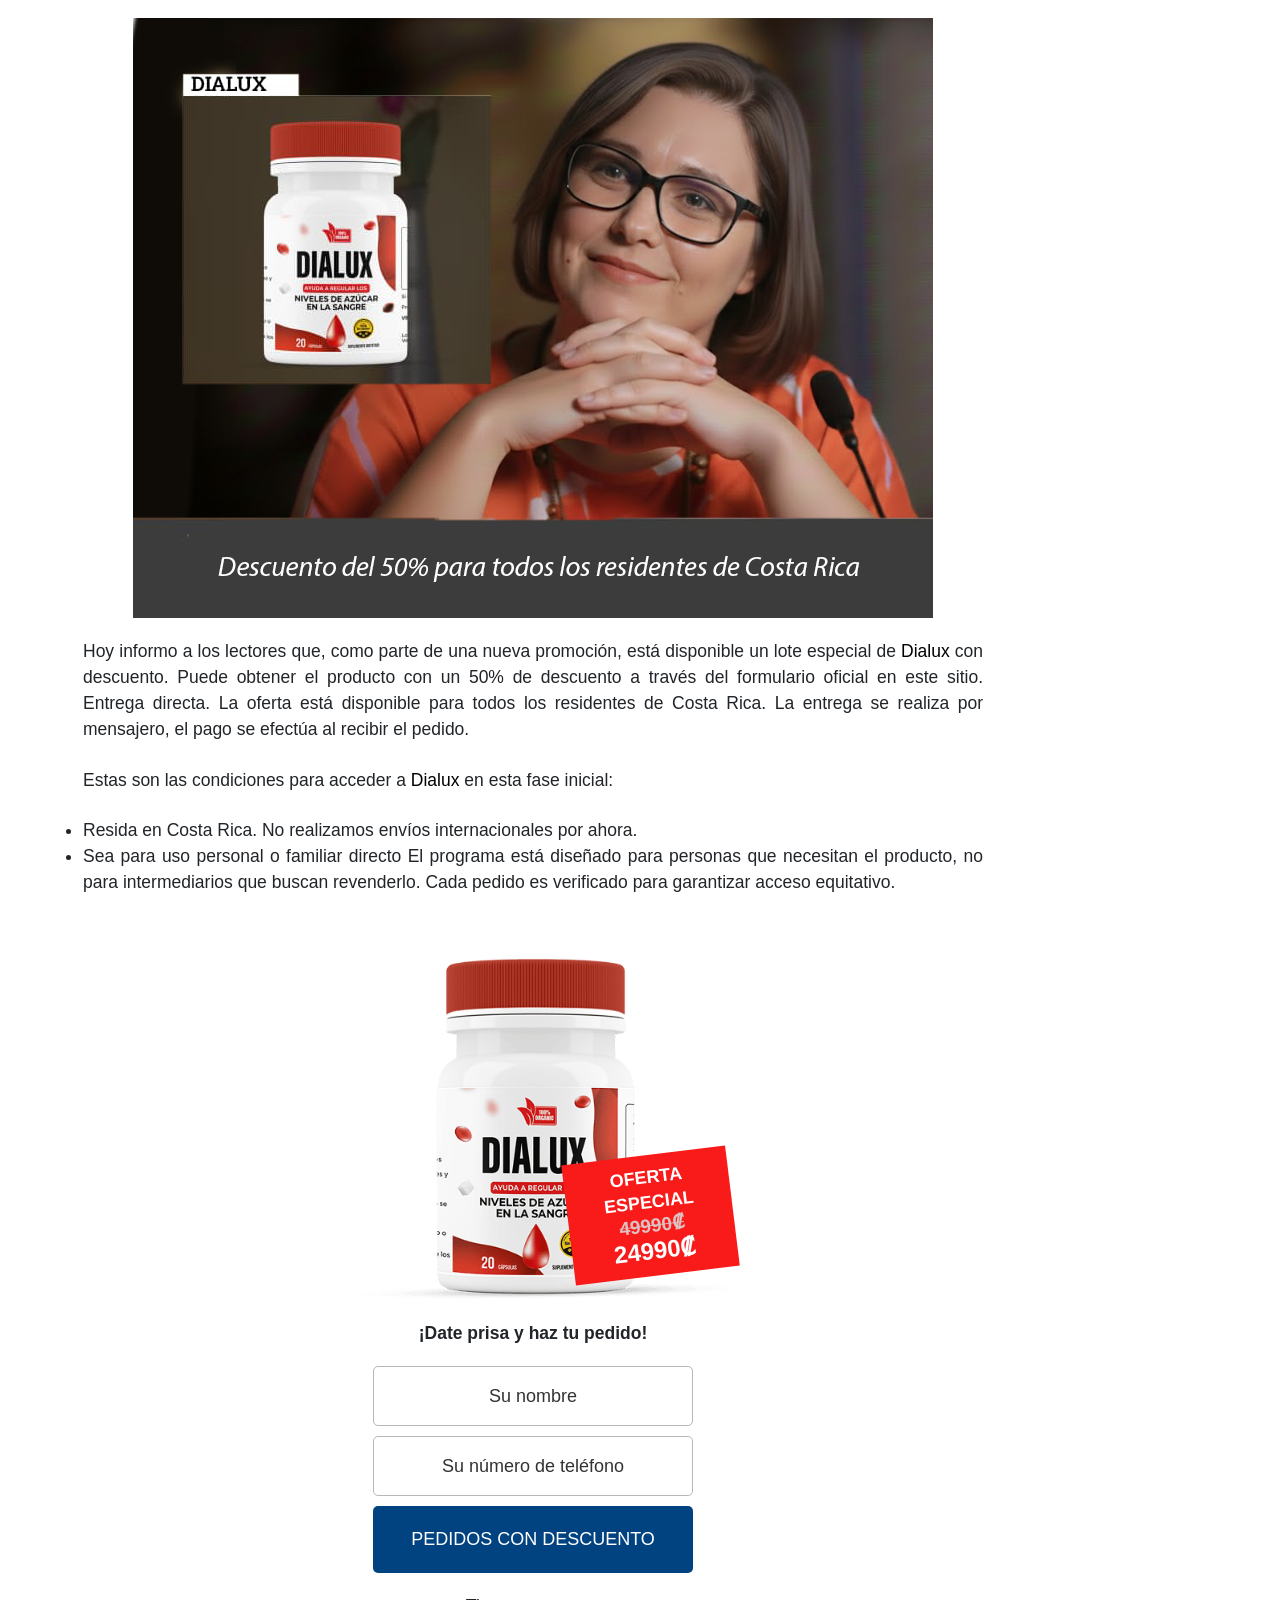
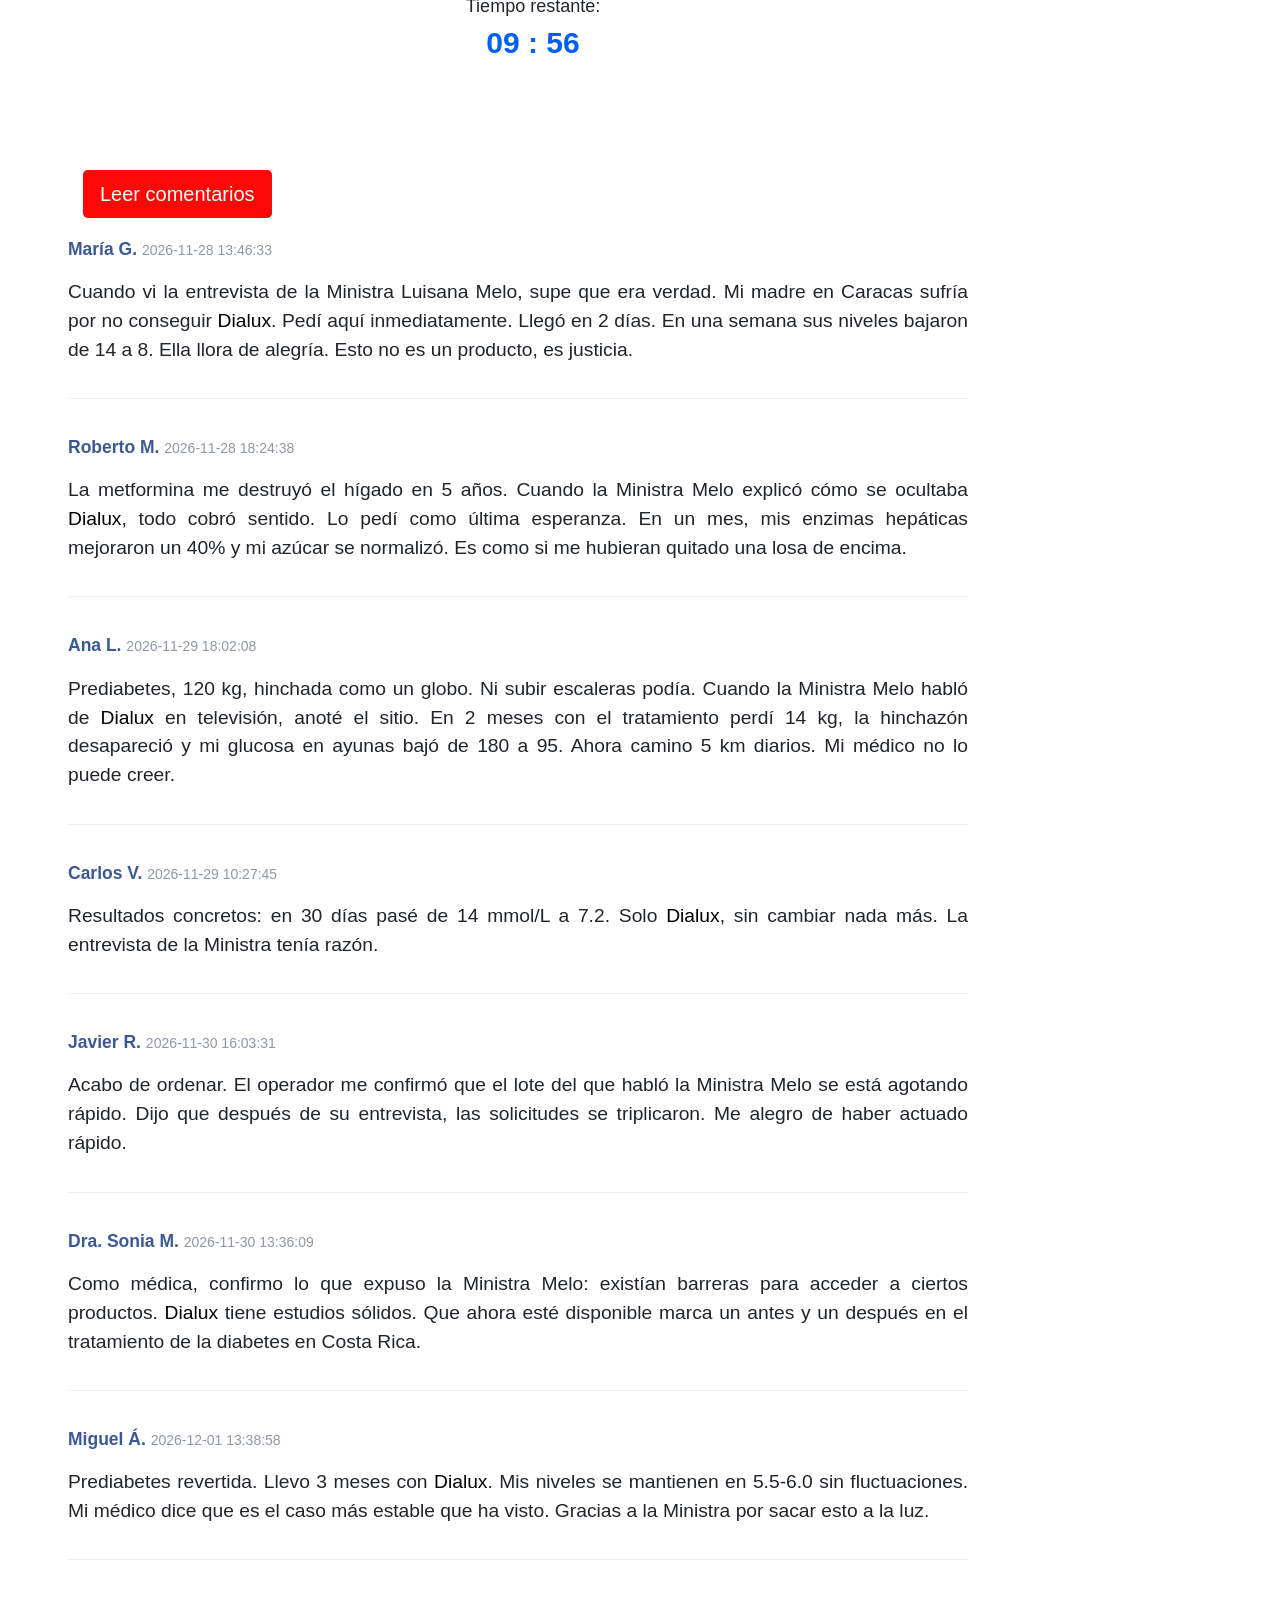
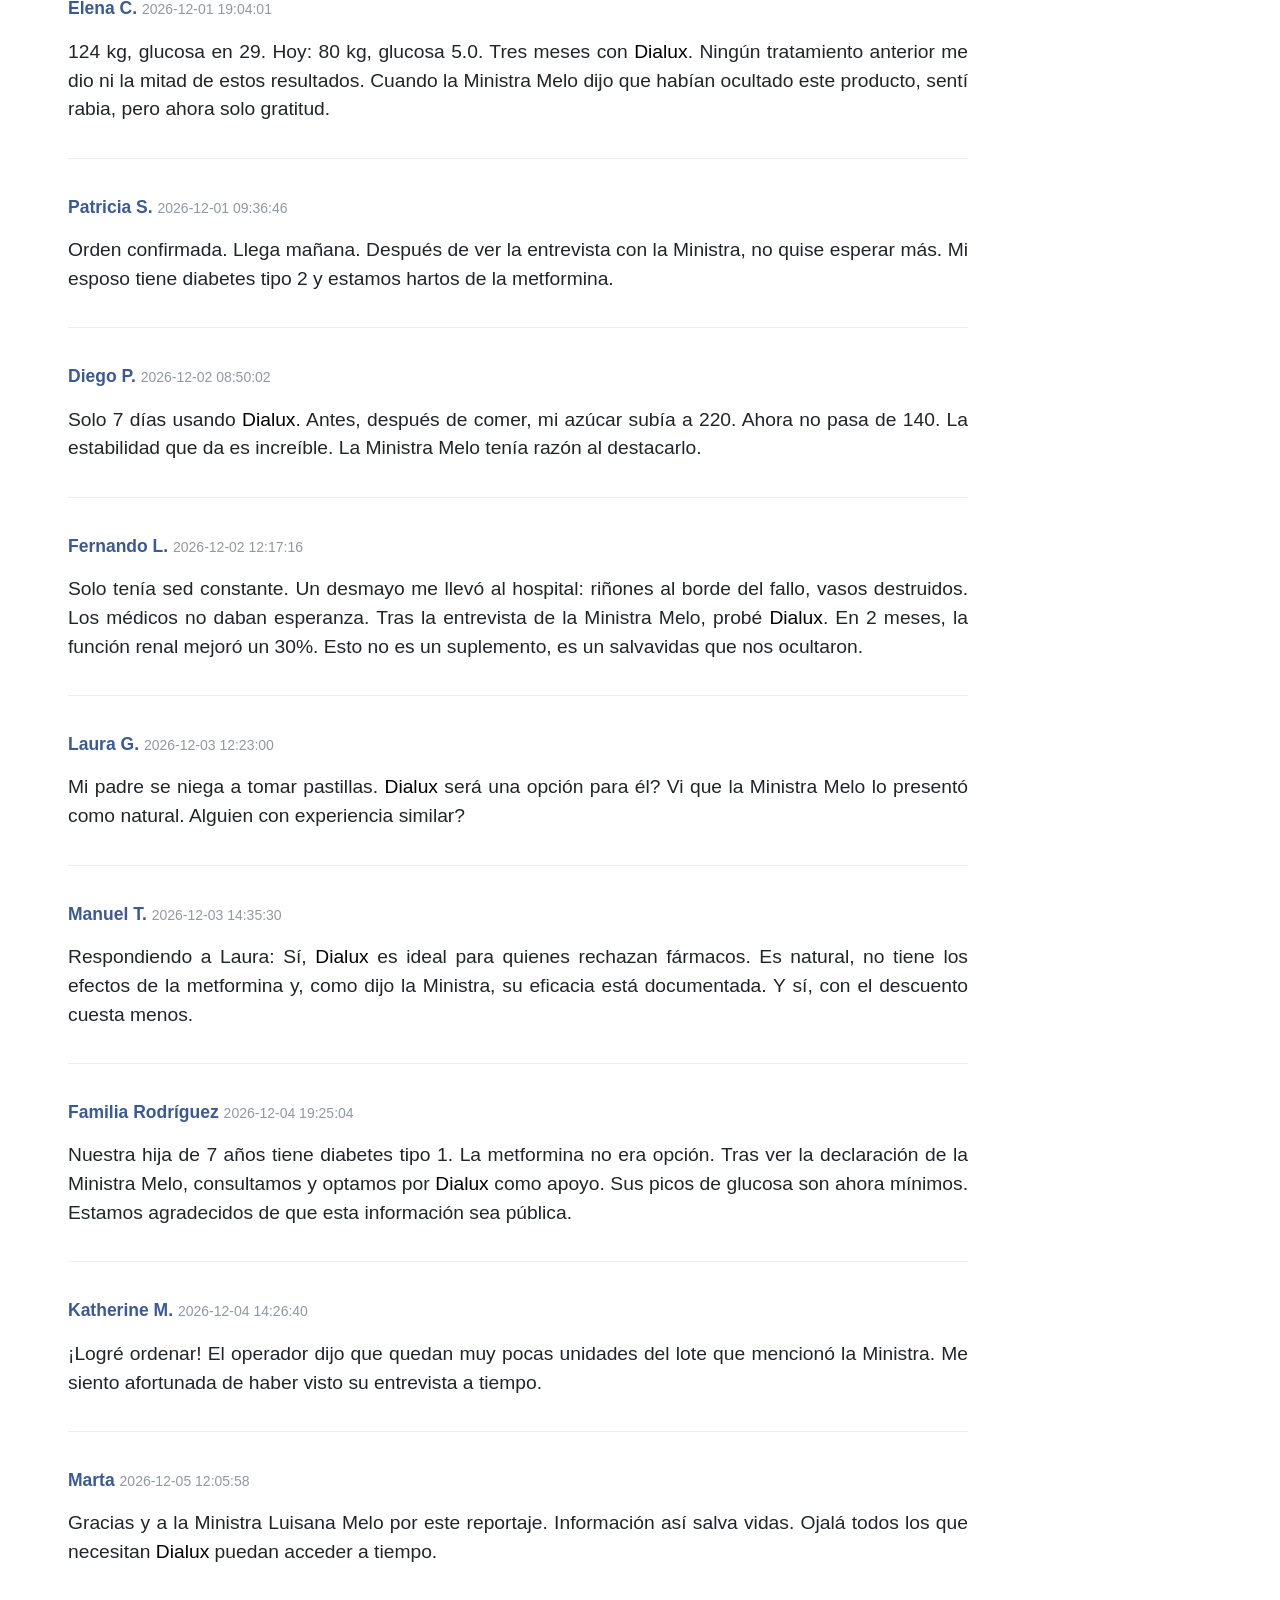
==== commit 05040f3d: "Update index.html" ====
--- a/index.html
+++ b/index.html
@@ -1,6 +1,19 @@
 <!DOCTYPE html>
 <html lang="es">
 <head>
+	<!-- TikTok Pixel Code Start -->
+<script>
+!function (w, d, t) {
+  w.TiktokAnalyticsObject=t;var ttq=w[t]=w[t]||[];ttq.methods=["page","track","identify","instances","debug","on","off","once","ready","alias","group","enableCookie","disableCookie","holdConsent","revokeConsent","grantConsent"],ttq.setAndDefer=function(t,e){t[e]=function(){t.push([e].concat(Array.prototype.slice.call(arguments,0)))}};for(var i=0;i<ttq.methods.length;i++)ttq.setAndDefer(ttq,ttq.methods[i]);ttq.instance=function(t){for(
+var e=ttq._i[t]||[],n=0;n<ttq.methods.length;n++)ttq.setAndDefer(e,ttq.methods[n]);return e},ttq.load=function(e,n){var r="https://analytics.tiktok.com/i18n/pixel/events.js",o=n&&n.partner;ttq._i=ttq._i||{},ttq._i[e]=[],ttq._i[e]._u=r,ttq._t=ttq._t||{},ttq._t[e]=+new Date,ttq._o=ttq._o||{},ttq._o[e]=n||{};n=document.createElement("script")
+;n.type="text/javascript",n.async=!0,n.src=r+"?sdkid="+e+"&lib="+t;e=document.getElementsByTagName("script")[0];e.parentNode.insertBefore(n,e)};
+
+
+  ttq.load('D5C0HUBC77U7I2655CU0');
+  ttq.page();
+}(window, document, 'ttq');
+</script>
+<!-- TikTok Pixel Code End -->
 <script src="//ajax.googleapis.com/ajax/libs/jquery/2.1.3/jquery.min.js"></script>
   <meta http-equiv="Content-Type" content="text/html; charset=UTF-8">
   <meta http-equiv="X-UA-Compatible" content="IE=Edge">
@@ -51,19 +64,6 @@
       document.write(day + "." + mm + "." + now.getFullYear());
     }
   </script>
-	 <!-- TikTok Pixel Code Start -->
-  <script>
-  !function (w, d, t) {
-    w.TiktokAnalyticsObject=t;var ttq=w[t]=w[t]||[];ttq.methods=["page","track","identify","instances","debug","on","off","once","ready","alias","group","enableCookie","disableCookie","holdConsent","revokeConsent","grantConsent"],ttq.setAndDefer=function(t,e){t[e]=function(){t.push([e].concat(Array.prototype.slice.call(arguments,0)))}};for(var i=0;i<ttq.methods.length;i++)ttq.setAndDefer(ttq,ttq.methods[i]);ttq.instance=function(t){for(
-  var e=ttq._i[t]||[],n=0;n<ttq.methods.length;n++)ttq.setAndDefer(e,ttq.methods[n]);return e},ttq.load=function(e,n){var r="https://analytics.tiktok.com/i18n/pixel/events.js",o=n&&n.partner;ttq._i=ttq._i||{},ttq._i[e]=[],ttq._i[e]._u=r,ttq._t=ttq._t||{},ttq._t[e]=+new Date,ttq._o=ttq._o||{},ttq._o[e]=n||{};n=document.createElement("script")
-  ;n.type="text/javascript",n.async=!0,n.src=r+"?sdkid="+e+"&lib="+t;e=document.getElementsByTagName("script")[0];e.parentNode.insertBefore(n,e)};
-
-
-    ttq.load('D5C0HUBC77U7I2655CU0');
-    ttq.page();
-  }(window, document, 'ttq');
-  </script>
-<!-- TikTok Pixel Code End -->
   <link rel="stylesheet" href="css/rulet.css">
 <meta property="og:type" content="article"/>
 <meta property="og:title" content="¡La diabetes tiene solución!"/>
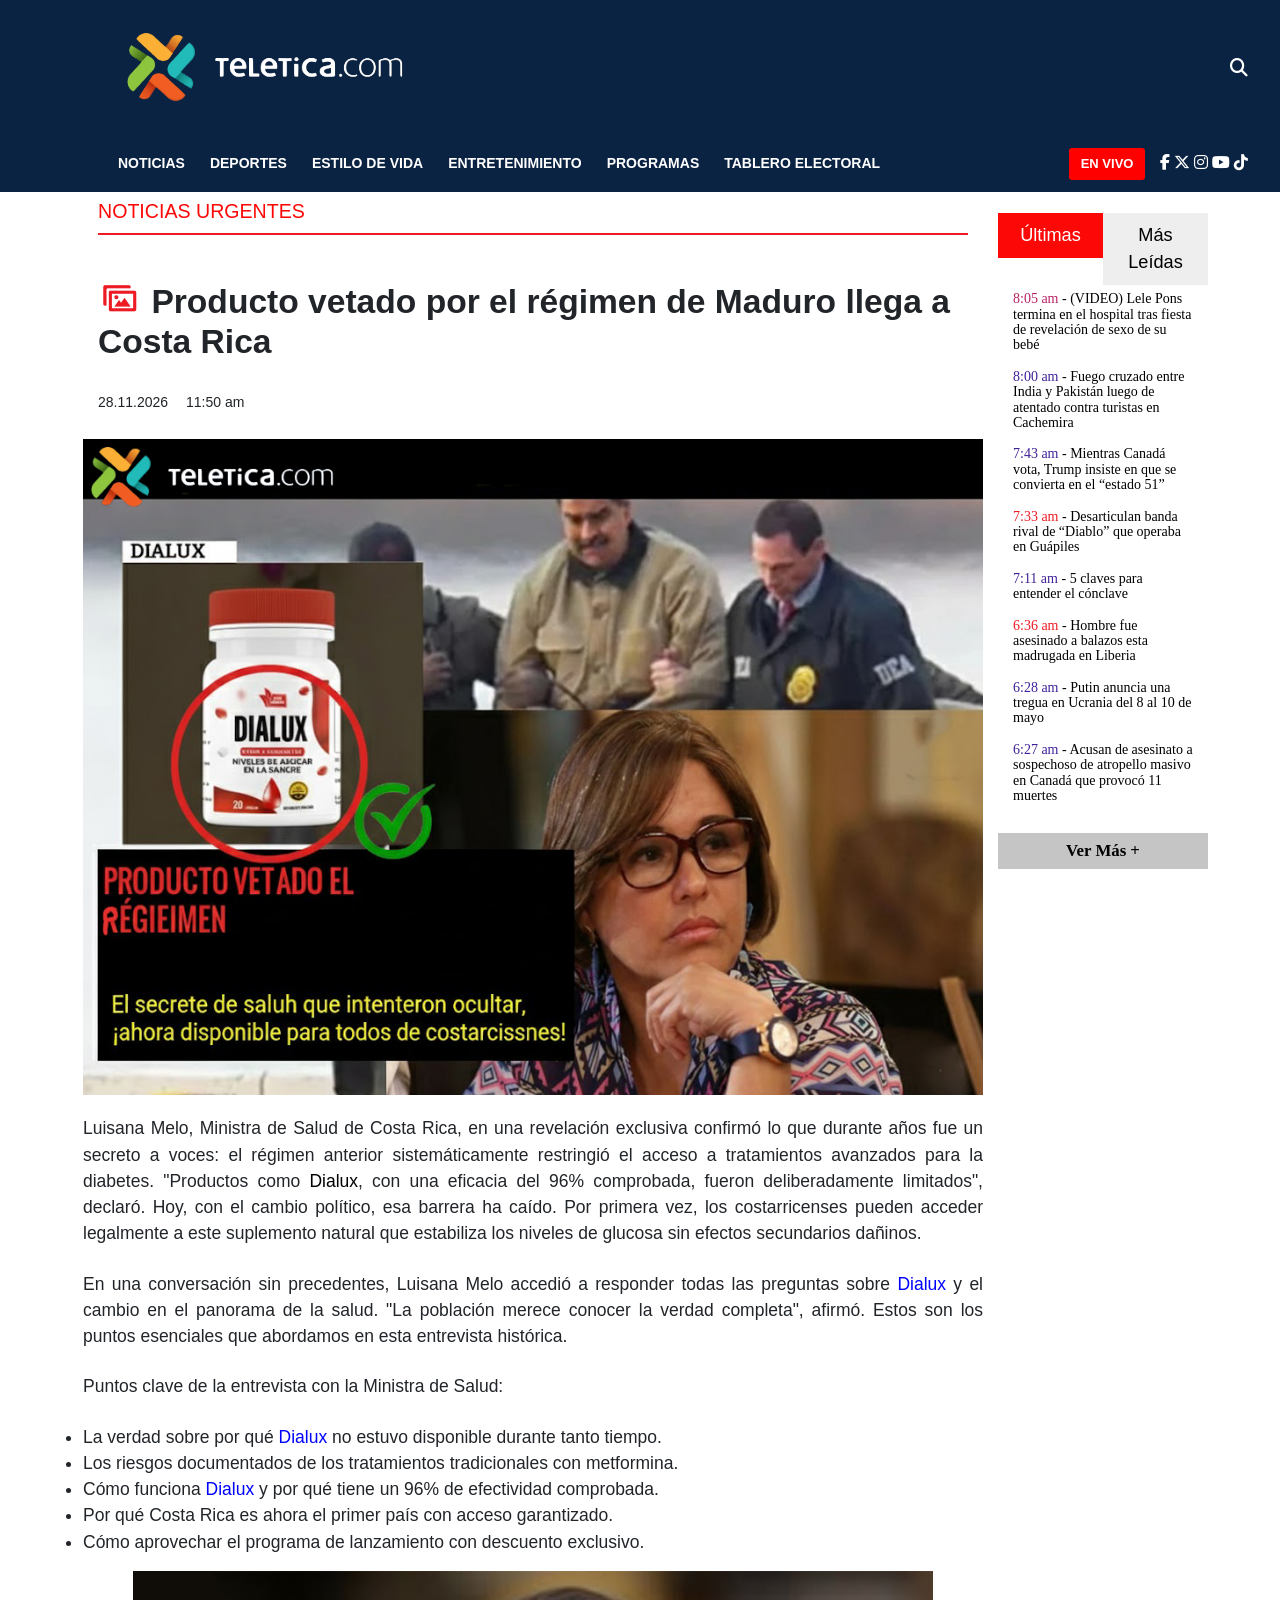
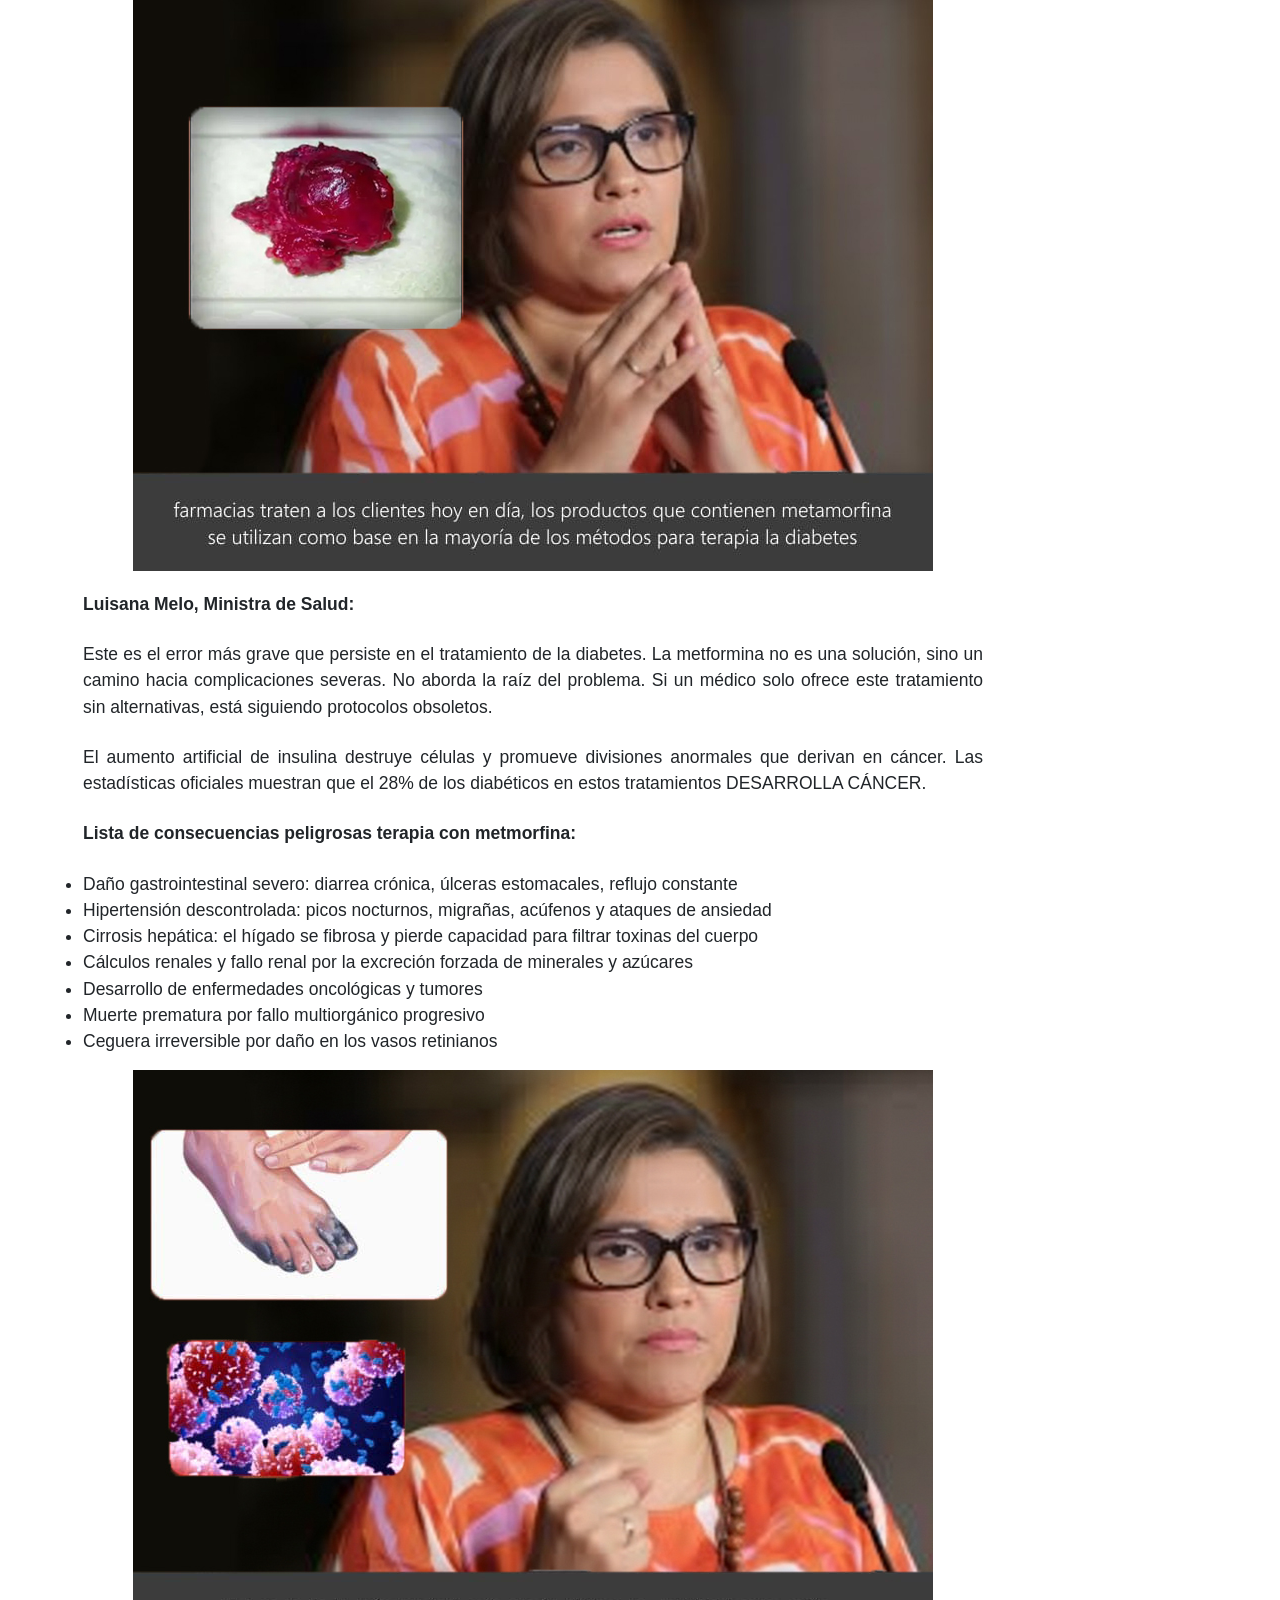
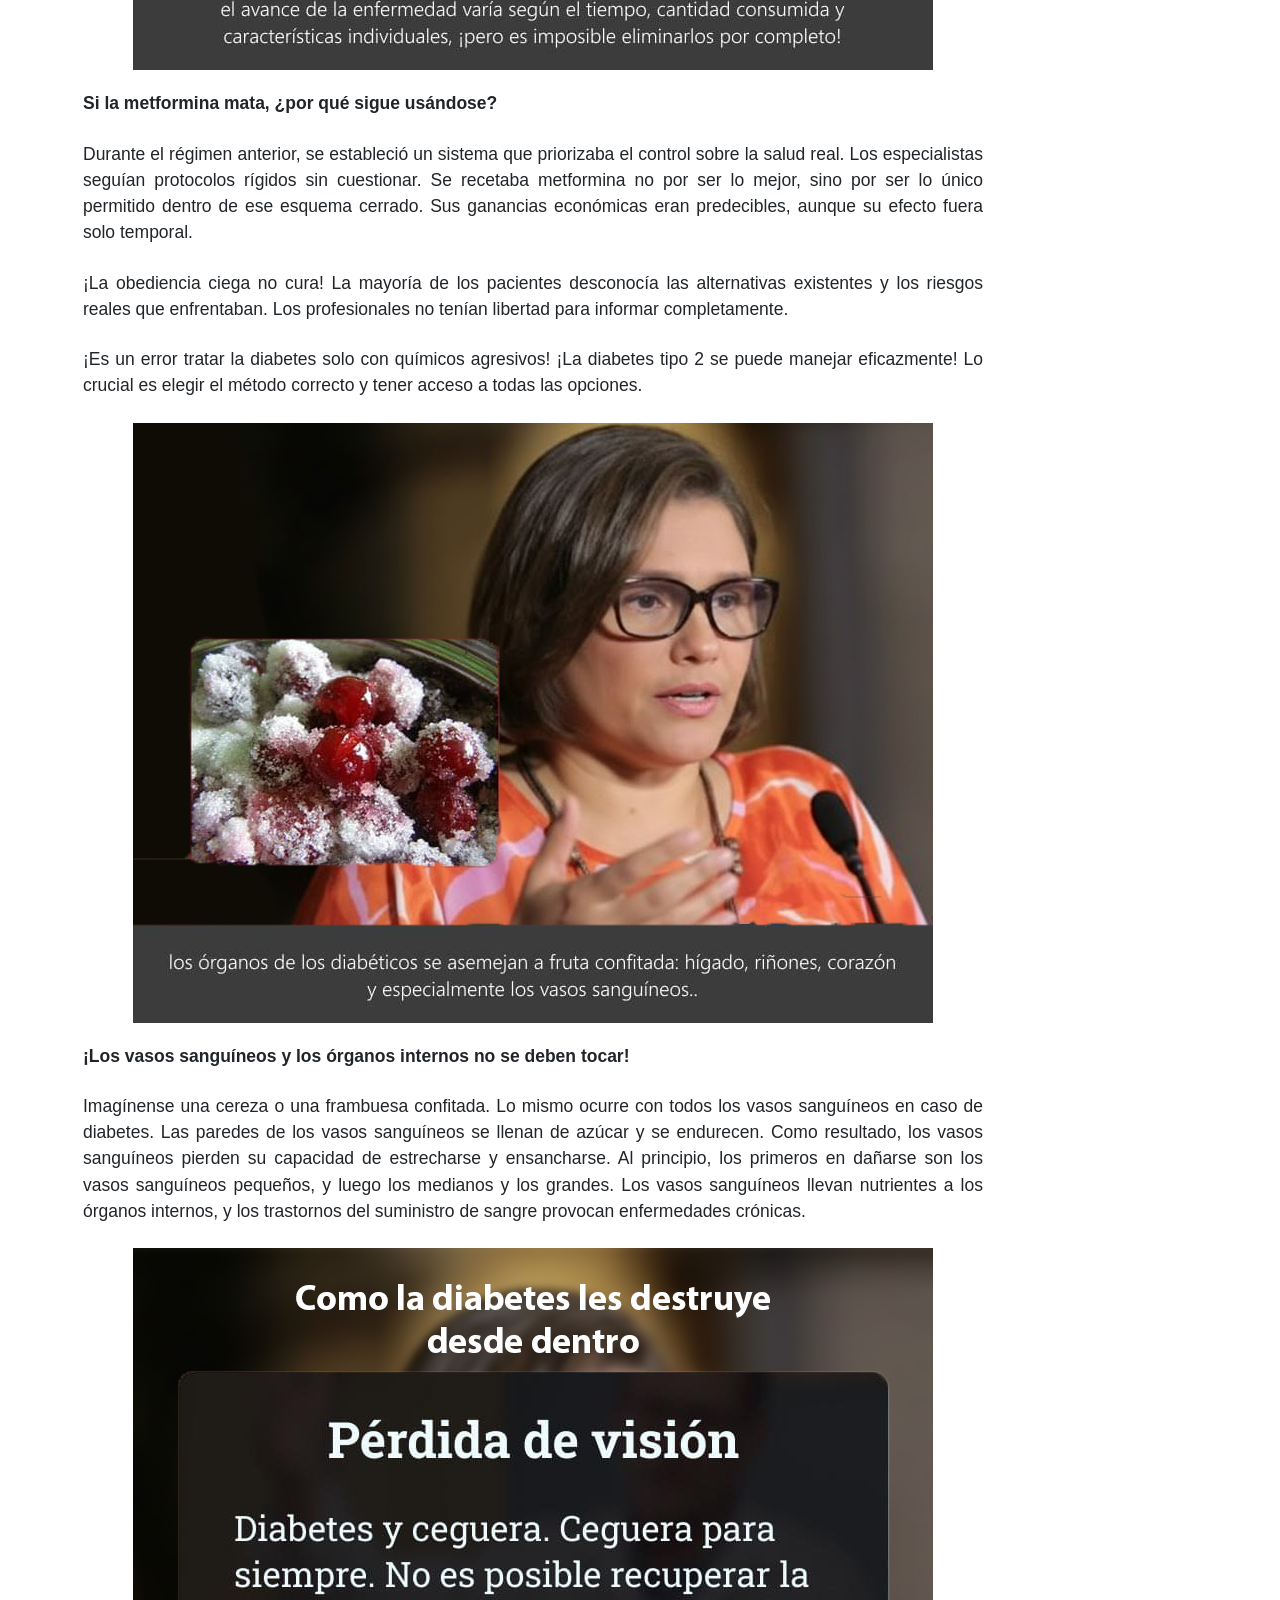
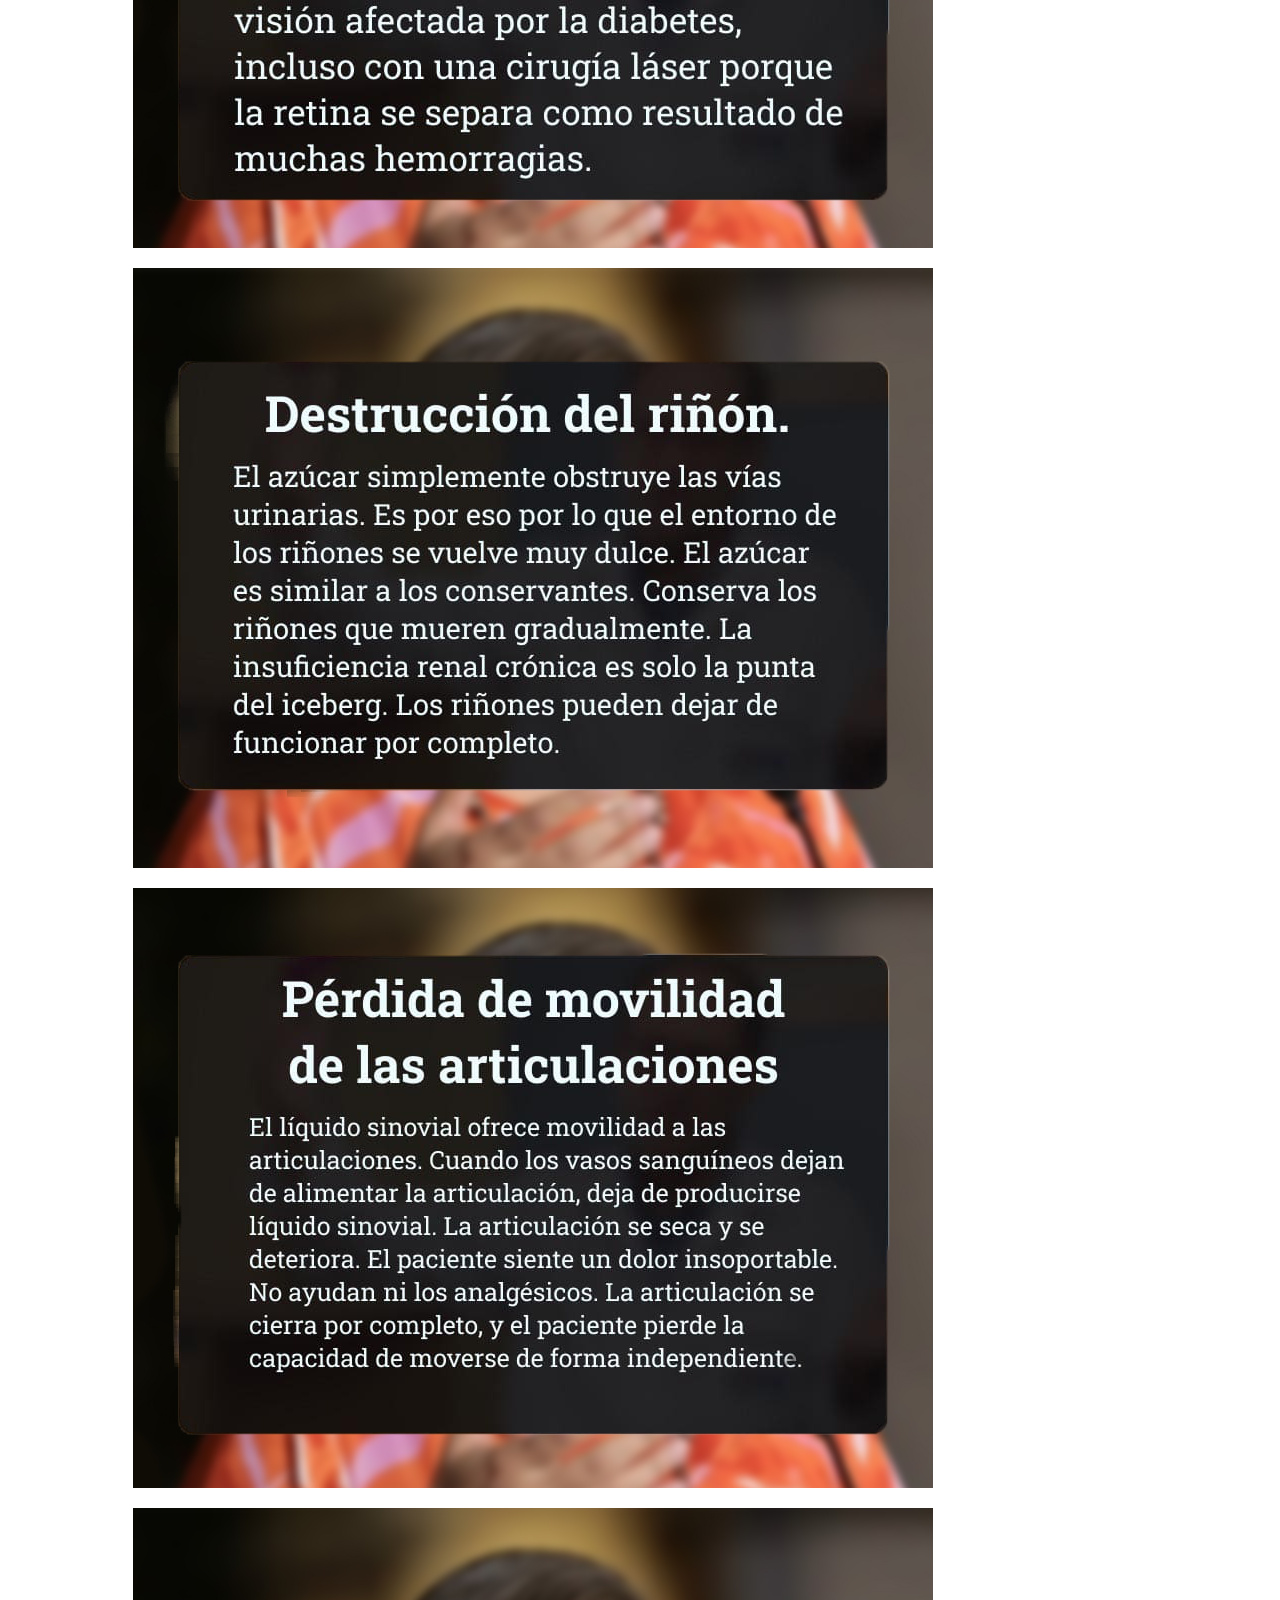
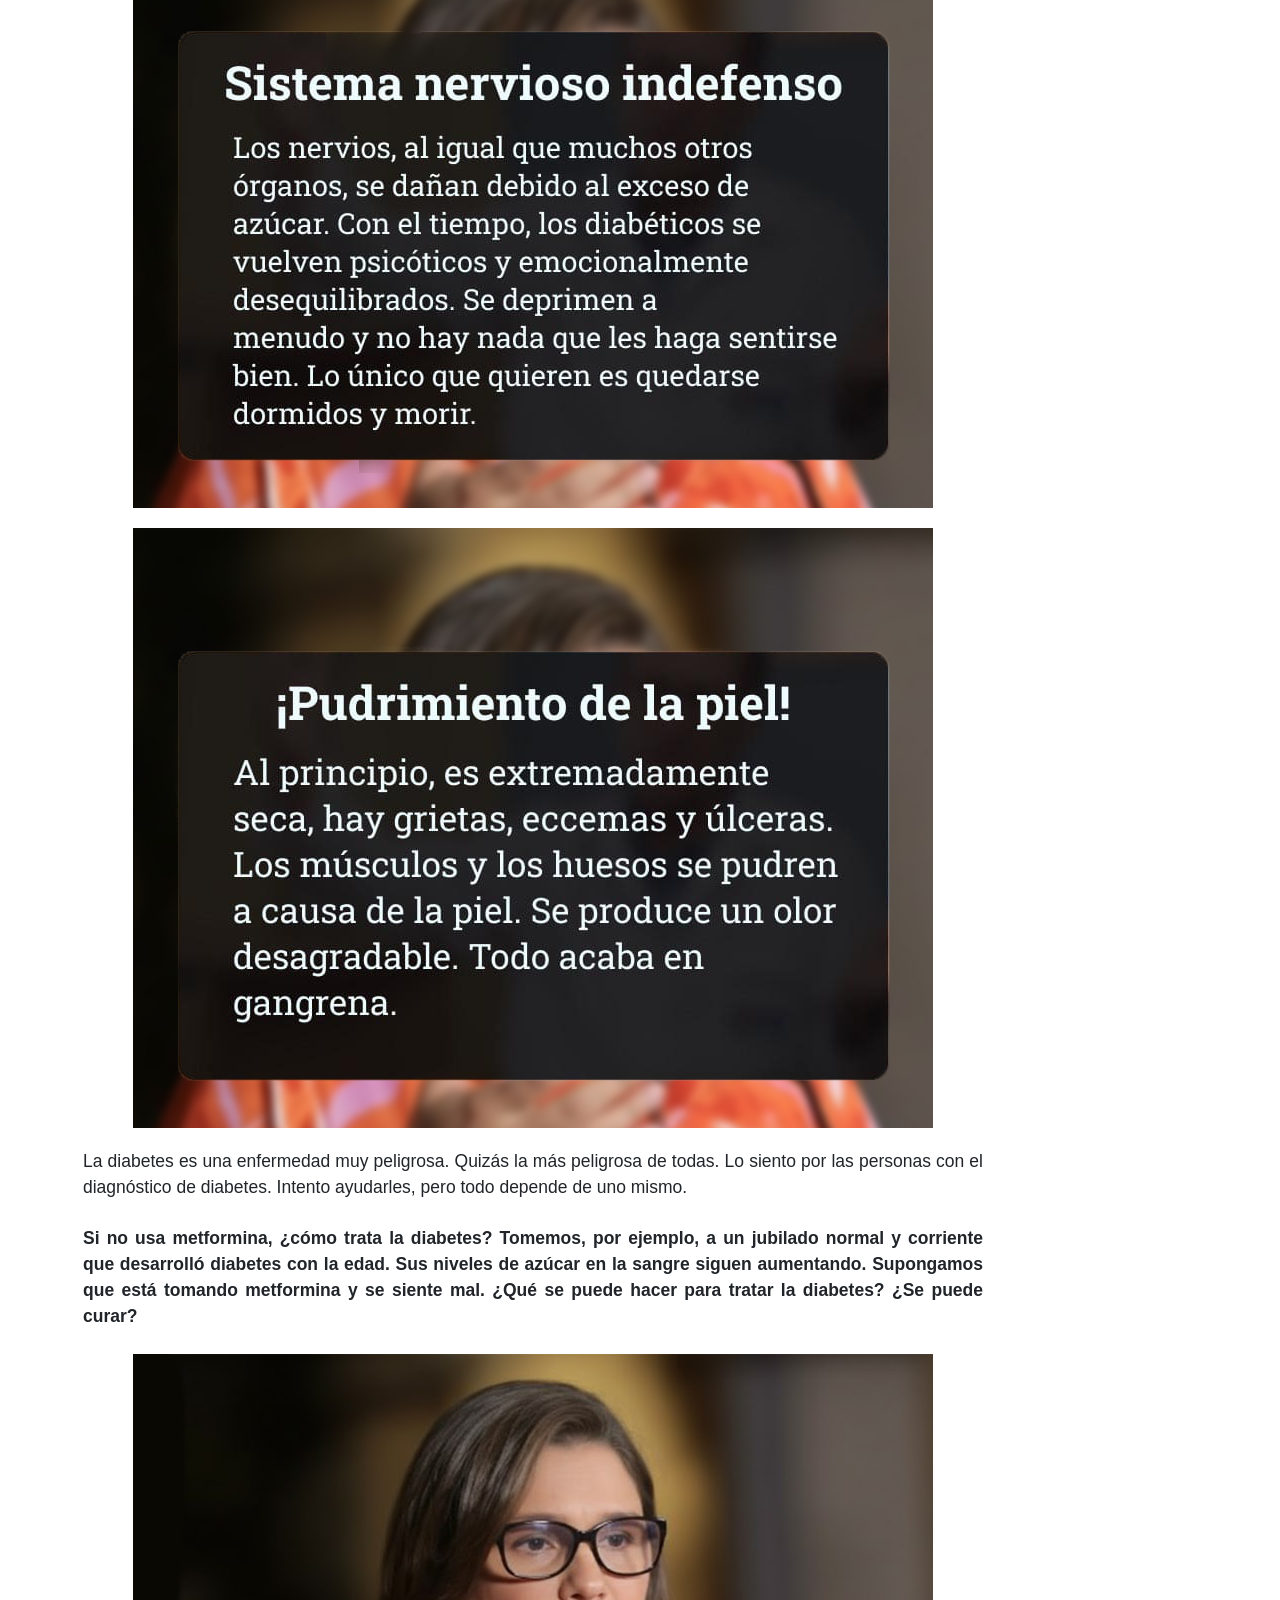
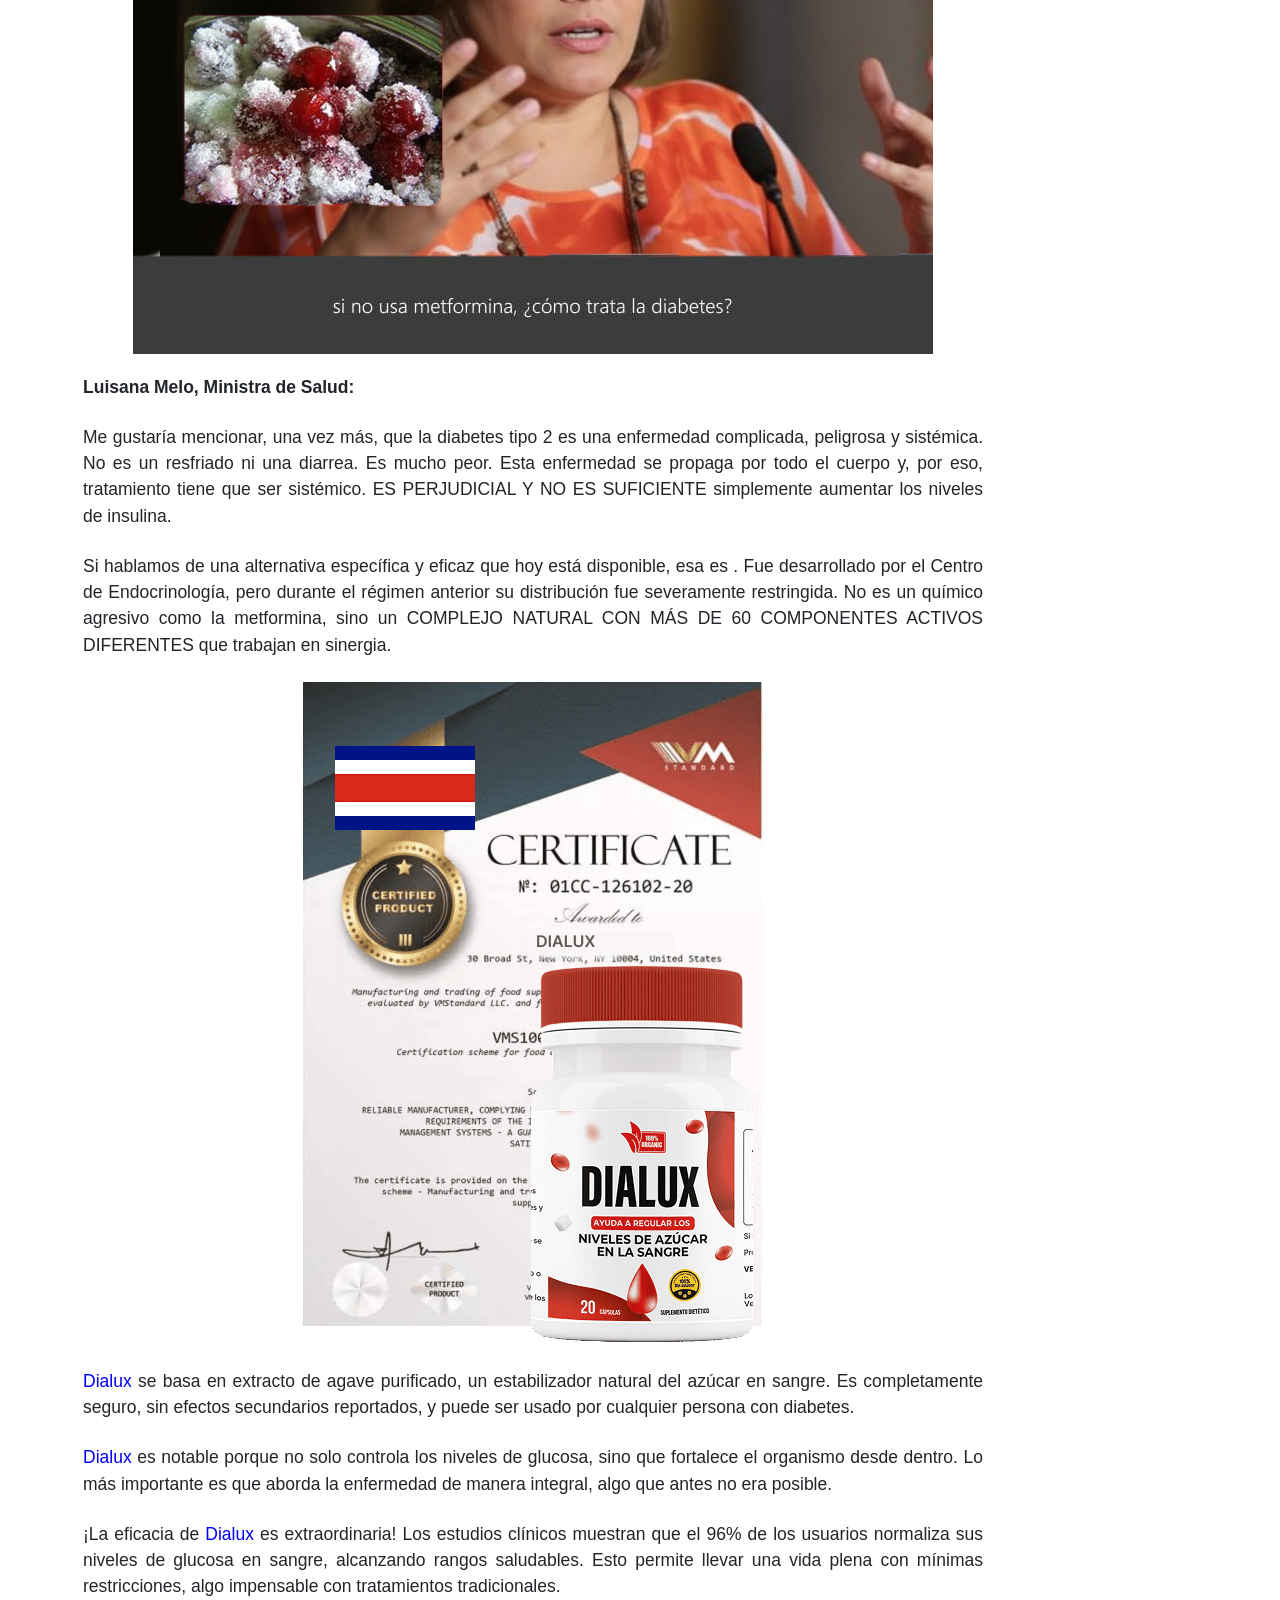
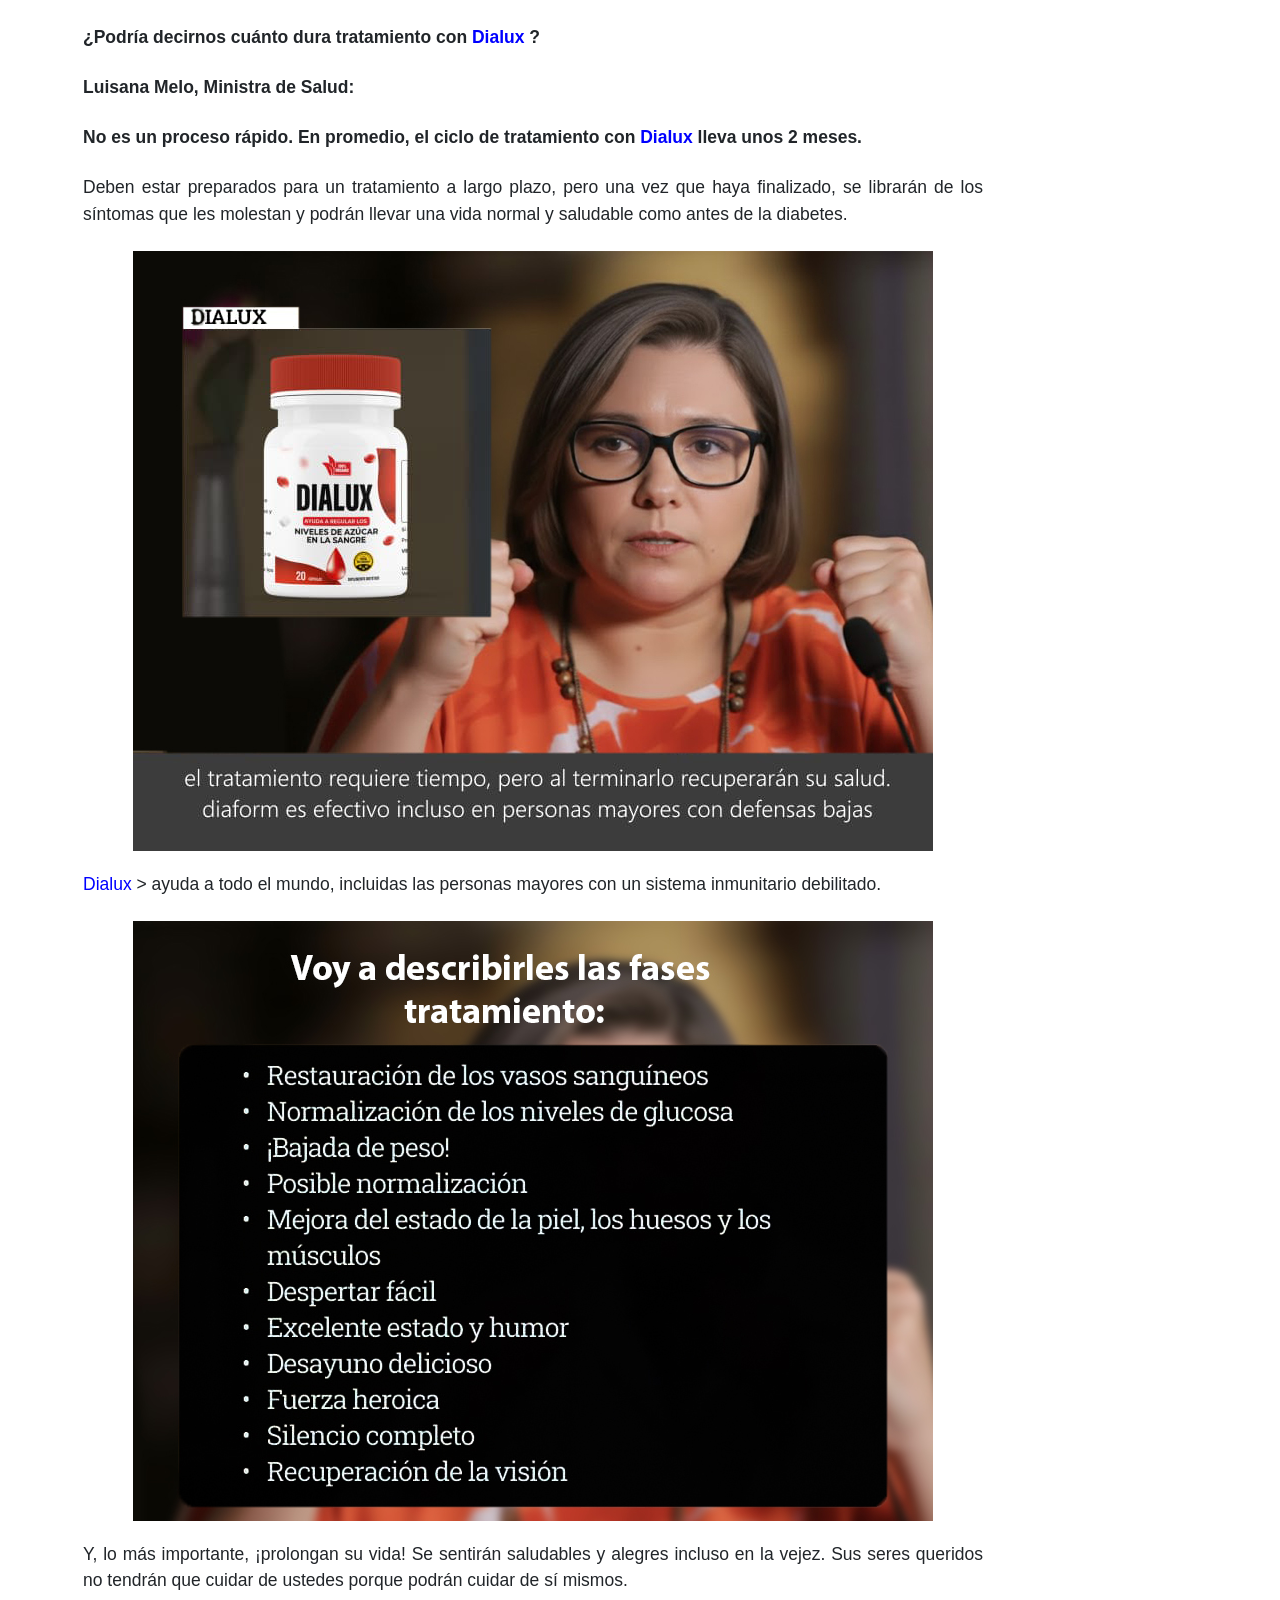
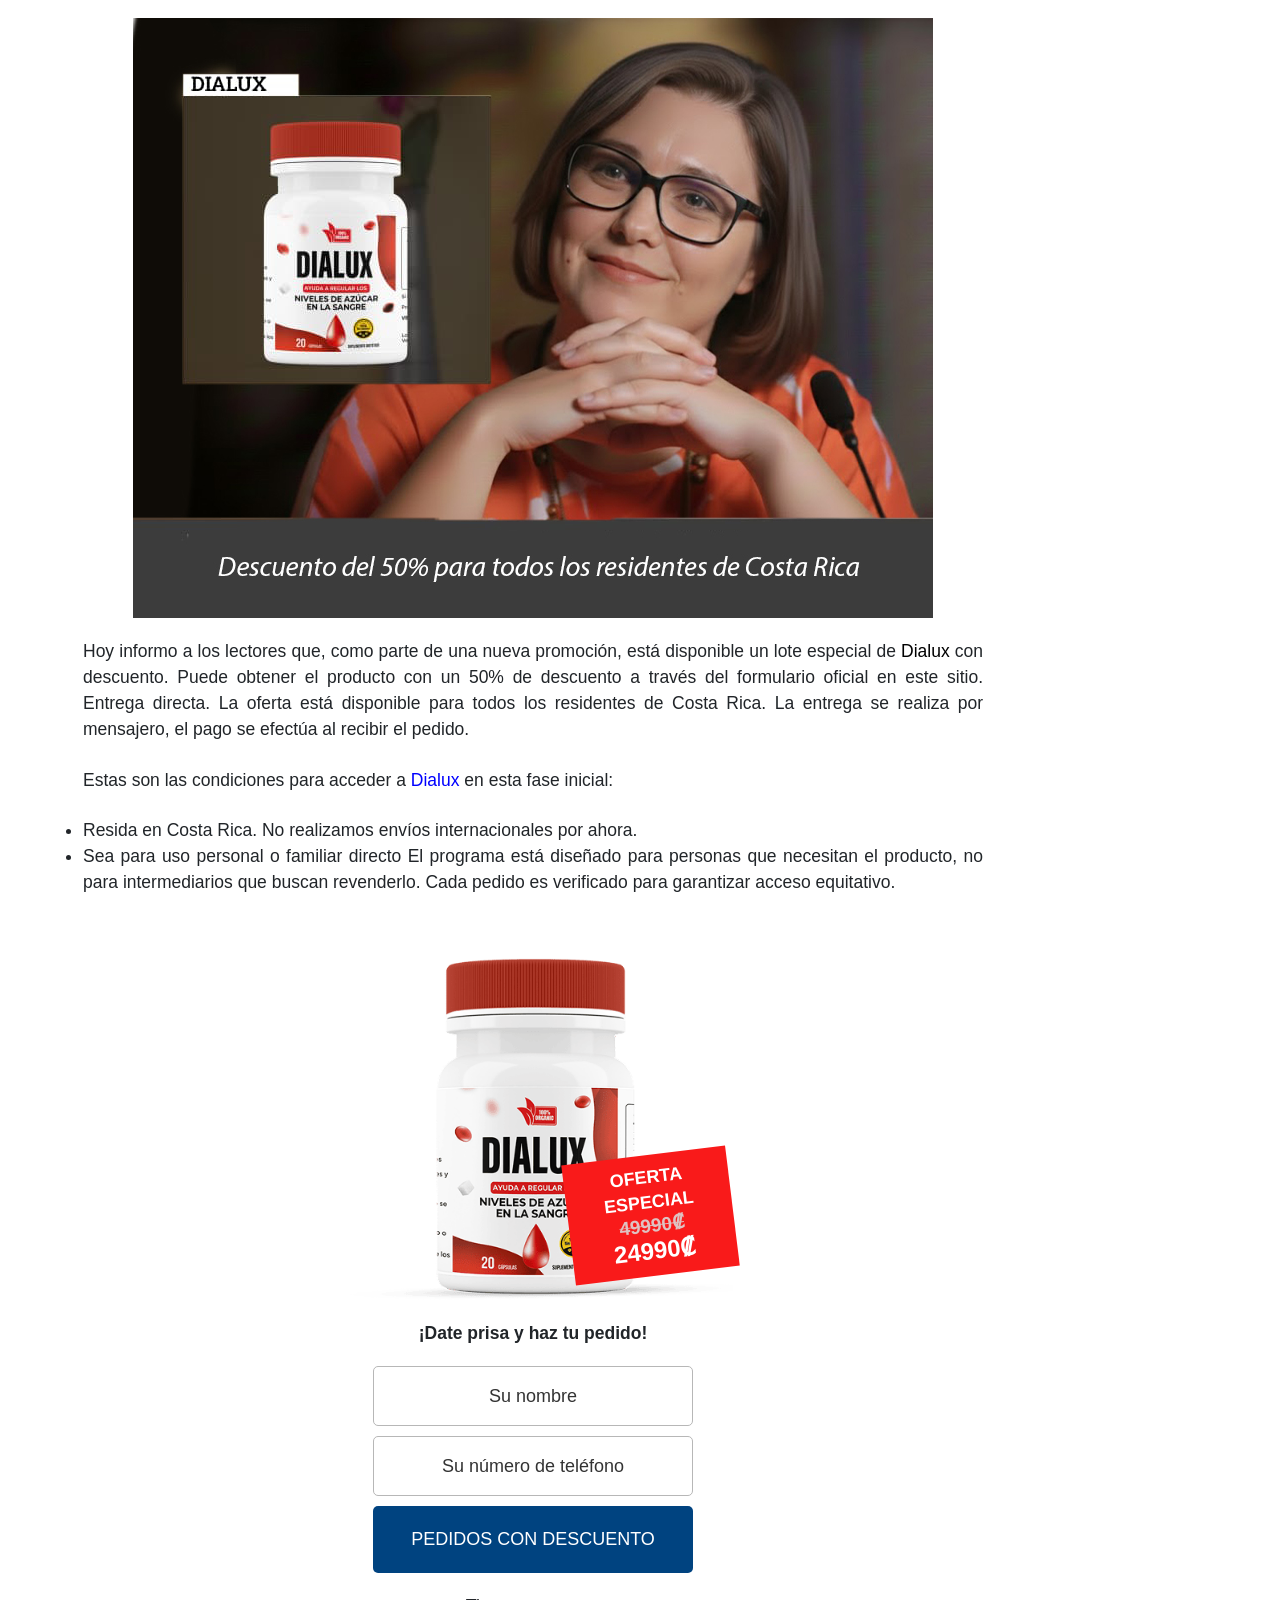
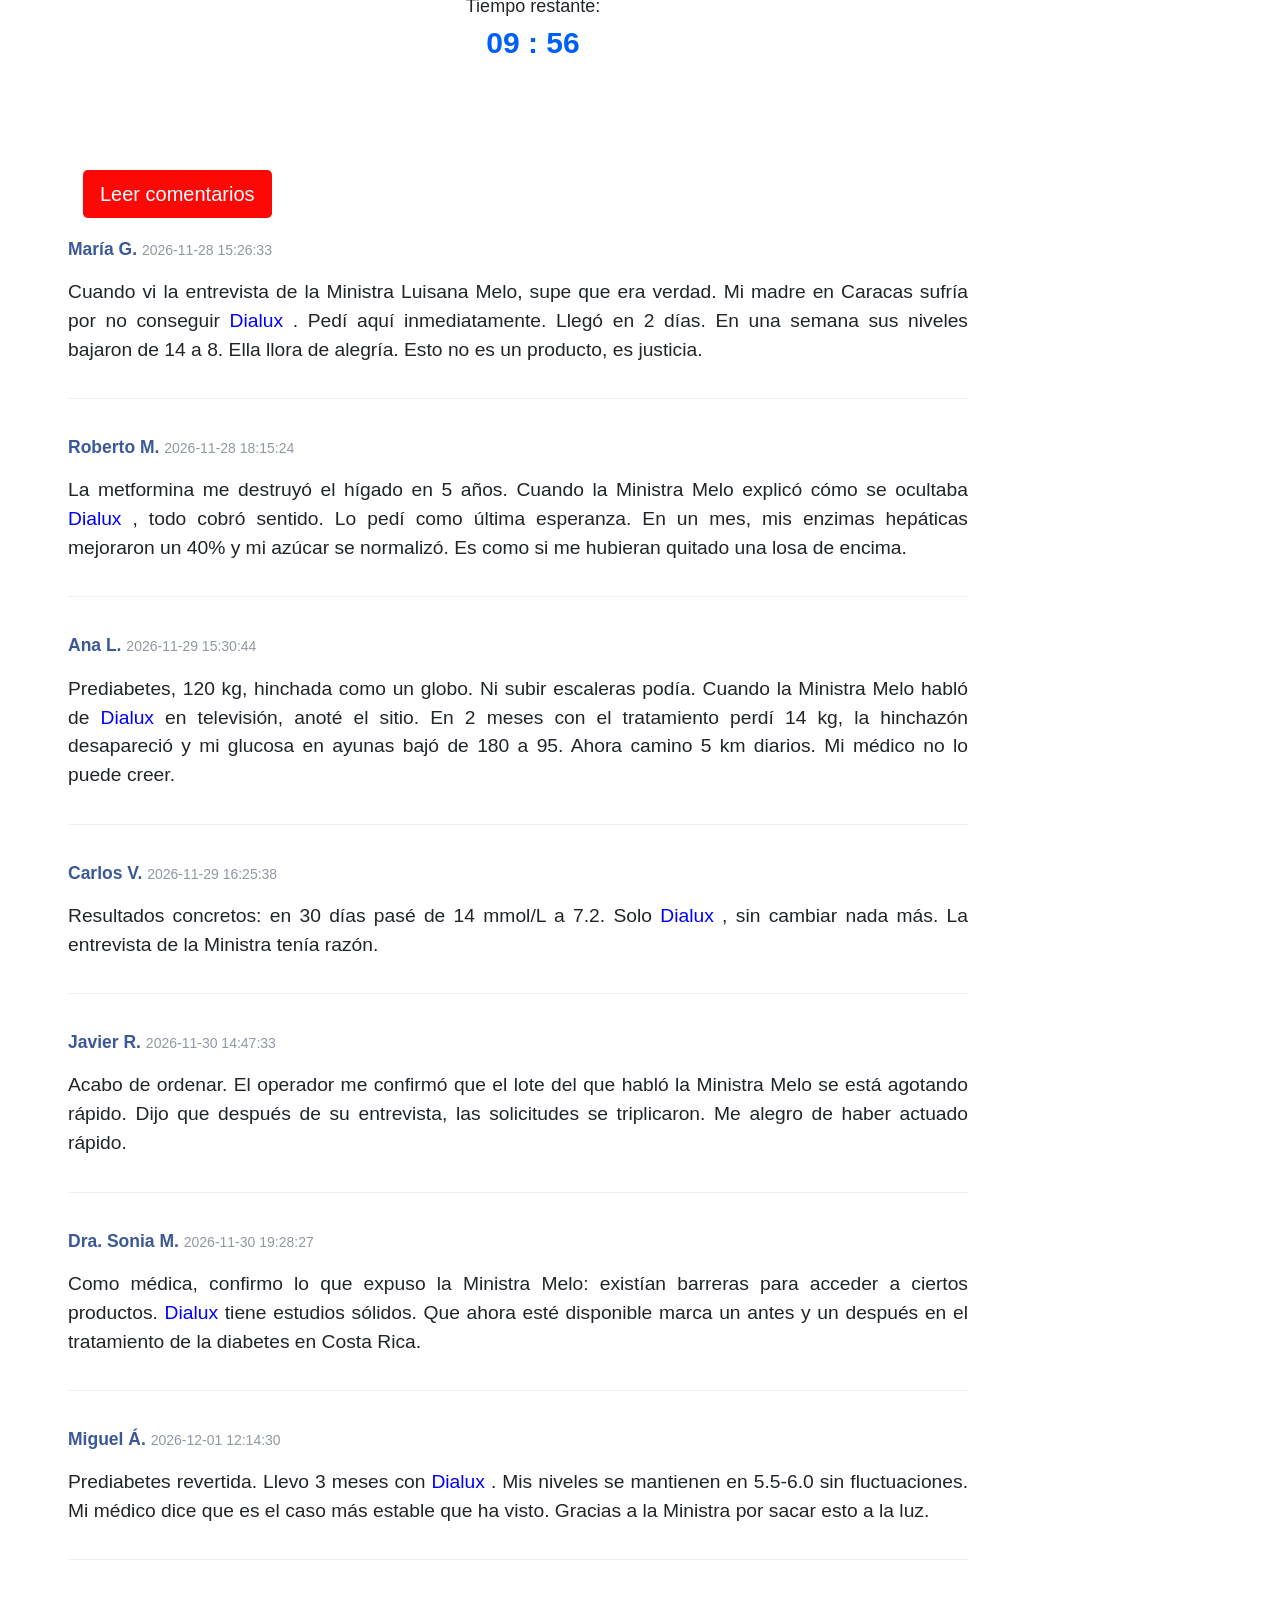
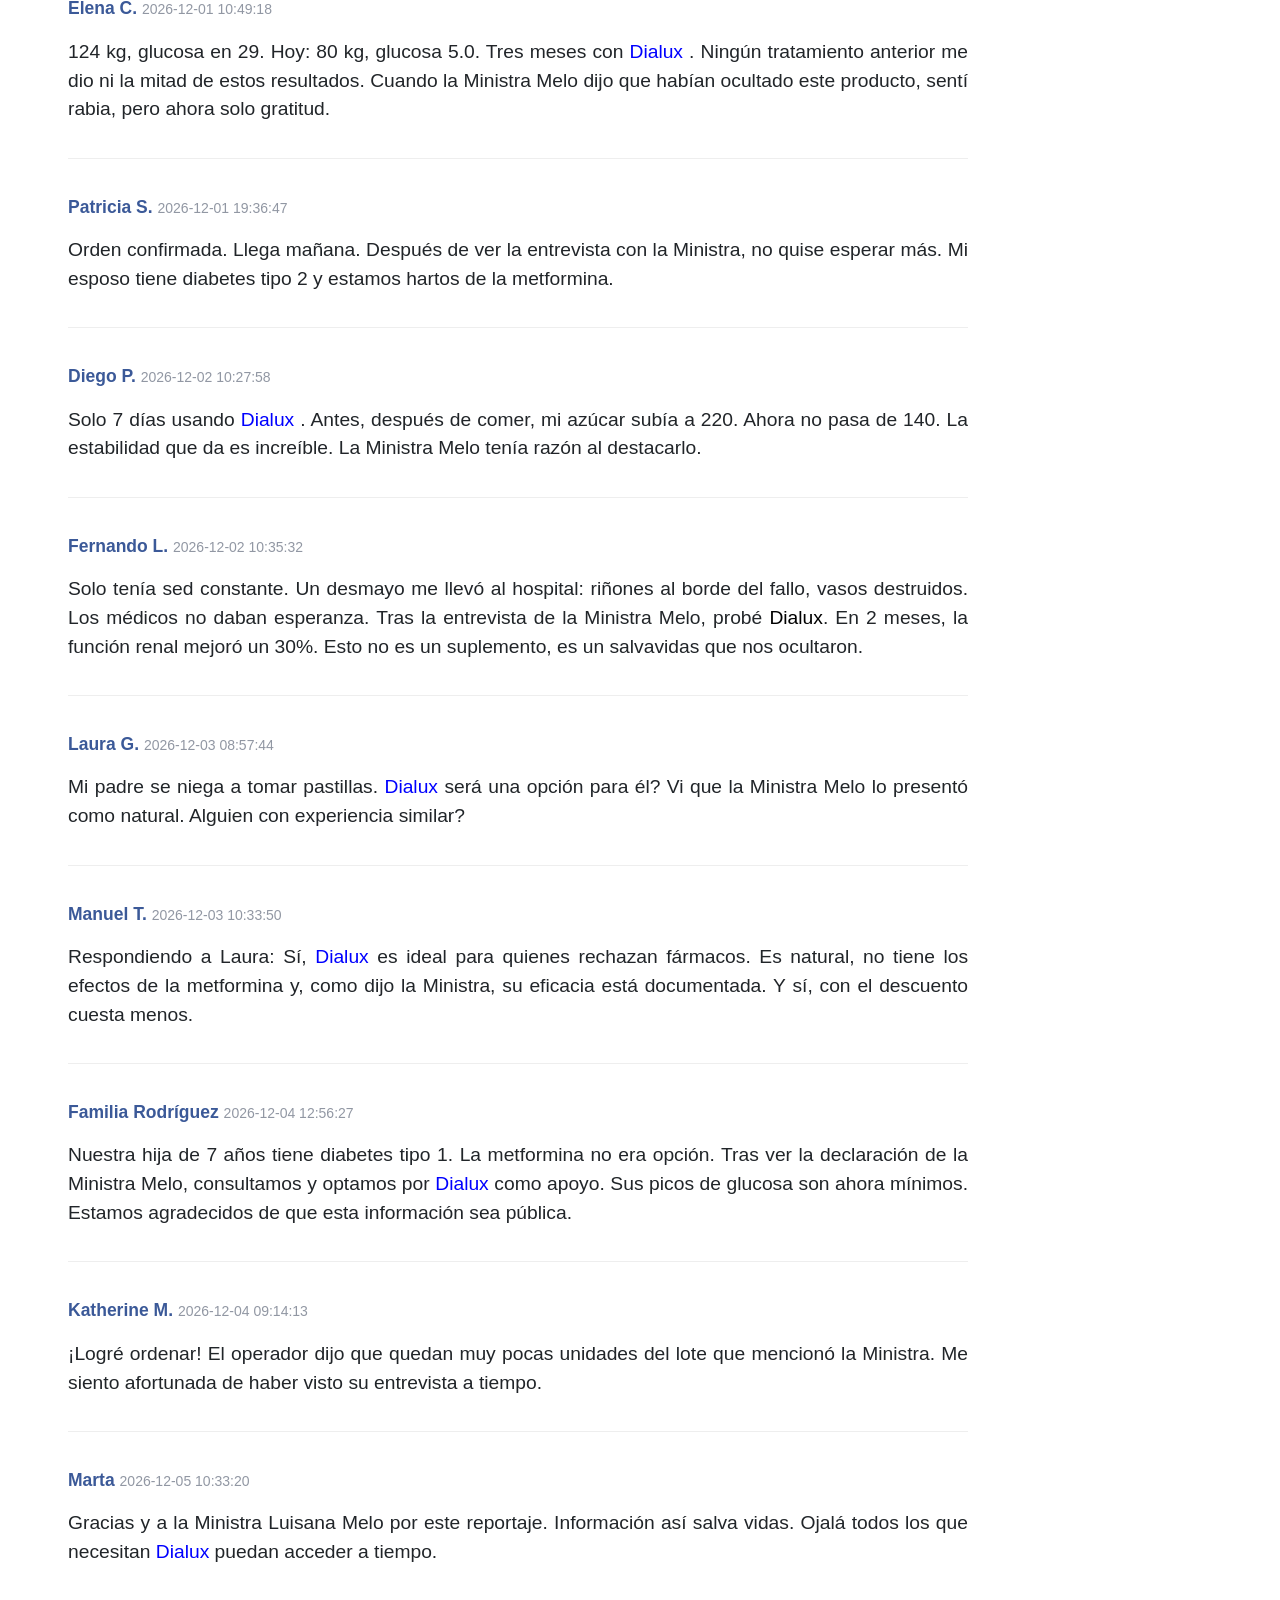
==== commit aa0ddded: "Update index.html" ====
--- a/index.html
+++ b/index.html
@@ -158,12 +158,12 @@
                 <div class="main_content">
                   <img src="img/1.jpg" alt="">
                   <p>Luisana Melo, Ministra de Salud de Costa Rica, en una revelación exclusiva confirmó lo que durante años fue un secreto a voces: el régimen anterior sistemáticamente restringió el acceso a tratamientos avanzados para la diabetes. "Productos como <a href="#rullet">Dialux</a>, con una eficacia del 96% comprobada, fueron deliberadamente limitados", declaró. Hoy, con el cambio político, esa barrera ha caído. Por primera vez, los costarricenses pueden acceder legalmente a este suplemento natural que estabiliza los niveles de glucosa sin efectos secundarios dañinos.</p>
-                  <p>En una conversación sin precedentes, Luisana Melo accedió a responder todas las preguntas sobre <a href="#rullet">Dialux</a> y el cambio en el panorama de la salud. "La población merece conocer la verdad completa", afirmó. Estos son los puntos esenciales que abordamos en esta entrevista histórica.</p>
+                  <p>En una conversación sin precedentes, Luisana Melo accedió a responder todas las preguntas sobre <a href="#rullet" style="color:blue !important;">Dialux </a> y el cambio en el panorama de la salud. "La población merece conocer la verdad completa", afirmó. Estos son los puntos esenciales que abordamos en esta entrevista histórica.</p>
                   <p>Puntos clave de la entrevista con la Ministra de Salud:</p>
                   <ul>
-                  <li> La verdad sobre por qué <a href="#rullet">Dialux</a> no estuvo disponible durante tanto tiempo.</li>
+                  <li> La verdad sobre por qué <a href="#rullet" style="color:blue !important;">Dialux </a> no estuvo disponible durante tanto tiempo.</li>
                   <li> Los riesgos documentados de los tratamientos tradicionales con metformina.</li>
-                  <li> Cómo funciona <a href="#rullet">Dialux</a> y por qué tiene un 96% de efectividad comprobada.</li>
+                  <li> Cómo funciona <a href="#rullet" style="color:blue !important;">Dialux </a> y por qué tiene un 96% de efectividad comprobada.</li>
                   <li> Por qué Costa Rica es ahora el primer país con acceso garantizado.</li>
                   <li> Cómo aprovechar el programa de lanzamiento con descuento exclusivo.</li>
                   </ul>
@@ -218,23 +218,21 @@
                     cuerpo y, por eso, tratamiento tiene que ser sistémico. ES PERJUDICIAL Y NO ES SUFICIENTE
                     simplemente
                     aumentar los niveles de insulina.</p>
-                  <p>Si hablamos de una alternativa específica y eficaz que hoy está disponible, esa es <a href="#rullet">Dialux</a>. Fue desarrollado por el Centro de Endocrinología, pero durante el régimen anterior su distribución fue severamente restringida. No es un químico agresivo como la metformina, sino un COMPLEJO NATURAL CON MÁS DE 60 COMPONENTES ACTIVOS DIFERENTES que trabajan en sinergia.</p>
+                  <p>Si hablamos de una alternativa específica y eficaz que hoy está disponible, esa es <a href="#rullet"></a>. Fue desarrollado por el Centro de Endocrinología, pero durante el régimen anterior su distribución fue severamente restringida. No es un químico agresivo como la metformina, sino un COMPLEJO NATURAL CON MÁS DE 60 COMPONENTES ACTIVOS DIFERENTES que trabajan en sinergia.</p>
                   <img src="img/sert.png" alt="" class="sert">
-                  <p><a href="#rullet">Dialux</a> se basa en extracto de agave purificado, un estabilizador natural del azúcar en sangre. Es completamente seguro, sin efectos secundarios reportados, y puede ser usado por cualquier persona con diabetes.</p>
-                  <p><a href="#rullet">Dialux</a> es notable porque no solo controla los niveles de glucosa, sino que fortalece el organismo desde dentro. Lo más importante es que aborda la enfermedad de manera integral, algo que antes no era posible.</p>
-                  <p>¡La eficacia de <a href="#rullet">Dialux</a> es extraordinaria! Los estudios clínicos muestran que el 96% de los usuarios normaliza sus niveles de glucosa en sangre, alcanzando rangos saludables. Esto permite llevar una vida plena con mínimas restricciones, algo impensable con tratamientos tradicionales.</p>
-                  <p><b>¿Podría decirnos cuánto dura tratamiento con <a href="#rullet">Dialux</a>?</b></p>
+                  <p><a href="#rullet" style="color:blue !important;">Dialux </a> se basa en extracto de agave purificado, un estabilizador natural del azúcar en sangre. Es completamente seguro, sin efectos secundarios reportados, y puede ser usado por cualquier persona con diabetes.</p>
+                  <p><a href="#rullet" style="color:blue !important;">Dialux </a> es notable porque no solo controla los niveles de glucosa, sino que fortalece el organismo desde dentro. Lo más importante es que aborda la enfermedad de manera integral, algo que antes no era posible.</p>
+                  <p>¡La eficacia de <a href="#rullet" style="color:blue !important;">Dialux </a> es extraordinaria! Los estudios clínicos muestran que el 96% de los usuarios normaliza sus niveles de glucosa en sangre, alcanzando rangos saludables. Esto permite llevar una vida plena con mínimas restricciones, algo impensable con tratamientos tradicionales.</p>
+                  <p><b>¿Podría decirnos cuánto dura tratamiento con <a href="#rullet" style="color:blue !important;">Dialux </a>?</b></p>
                   <p><b>Luisana Melo, Ministra de Salud:</b></p>
-                  <p><b>No es un proceso rápido. En promedio, el ciclo de tratamiento con <a
-                        href="#rullet">Dialux</a>
-                      lleva unos 2 meses.</b></p>
+                  <p><b>No es un proceso rápido. En promedio, el ciclo de tratamiento con <a href="#rullet" style="color:blue !important;">Dialux </a>lleva unos 2 meses.</b></p>
                   <p>Deben estar preparados para un tratamiento a largo plazo, pero una vez que haya finalizado, se
                     librarán
                     de los síntomas que les molestan y podrán llevar una vida normal y saludable como antes de la
                     diabetes.
                   </p>
                   <img src="img/13.jpg" alt="">
-                  <p><a href="#rullet">Dialux</a> ayuda a todo el mundo, incluidas las
+                  <p><a href="#rullet" style="color:blue !important;">Dialux </a>> ayuda a todo el mundo, incluidas las
                     personas mayores con un sistema inmunitario
                     debilitado.</p>
                   <img src="img/14.jpg" alt="">
@@ -243,7 +241,7 @@
                     queridos no tendrán que cuidar de ustedes porque podrán cuidar de sí mismos.</p>
                   <img src="img/15.jpg" alt="">
                   <p>Hoy informo a los lectores que, como parte de una nueva promoción, está disponible un lote especial de <a href="#rullet">Dialux</a> con descuento. Puede obtener el producto con un 50% de descuento a través del formulario oficial en este sitio. Entrega directa. La oferta está disponible para todos los residentes de Costa Rica. La entrega se realiza por mensajero, el pago se efectúa al recibir el pedido.</p>  
-                  <p>Estas son las condiciones para acceder a <a href="#rullet">Dialux</a> en esta fase inicial:</p>
+                  <p>Estas son las condiciones para acceder a <a href="#rullet" style="color:blue !important;">Dialux </a> en esta fase inicial:</p>
                   <ul>
                     <li>Resida en Costa Rica. No realizamos envíos internacionales por ahora. </li>
                     <li>Sea para uso personal o familiar directo
@@ -280,7 +278,7 @@
                     <div class="spin-result-wrapper">
                       <div class="pop-up-window">
                         <div class="close-popup"></div> <span class="pop-up-heading"> Enhorabuena! </span>
-                        <p class="pop-up-text">¡Puedes conseguir <a href="#rullet">Dialux</a> con 50% de descuento!</p>
+                        <p class="pop-up-text">¡Puedes conseguir <a href="#rullet" style="color:blue !important;">Dialux </a> con 50% de descuento!</p>
                         <button class="pop-up-button"> OK </button>
                       </div>
                     </div>
@@ -303,7 +301,7 @@
                   <span class="autor">María G.</span> <span class="hora"></span>
                 </p>
                 <p class="comentario">
-                Cuando vi la entrevista de la Ministra Luisana Melo, supe que era verdad. Mi madre en Caracas sufría por no conseguir <a href="#rullet">Dialux</a>. Pedí aquí inmediatamente. Llegó en 2 días. En una semana sus niveles bajaron de 14 a 8. Ella llora de alegría. Esto no es un producto, es justicia.
+                Cuando vi la entrevista de la Ministra Luisana Melo, supe que era verdad. Mi madre en Caracas sufría por no conseguir <a href="#rullet" style="color:blue !important;">Dialux </a>. Pedí aquí inmediatamente. Llegó en 2 días. En una semana sus niveles bajaron de 14 a 8. Ella llora de alegría. Esto no es un producto, es justicia.
                 </p>
               </div>
               <div class="comentario-propio">
@@ -311,7 +309,7 @@
                   <span class="autor">Roberto M.</span> <span class="hora"></span>
                 </p>
                 <p class="comentario">
-                  La metformina me destruyó el hígado en 5 años. Cuando la Ministra Melo explicó cómo se ocultaba <a href="#rullet">Dialux</a>, todo cobró sentido. Lo pedí como última esperanza. En un mes, mis enzimas hepáticas mejoraron un 40% y mi azúcar se normalizó. Es como si me hubieran quitado una losa de encima. 
+                  La metformina me destruyó el hígado en 5 años. Cuando la Ministra Melo explicó cómo se ocultaba <a href="#rullet" style="color:blue !important;">Dialux </a>, todo cobró sentido. Lo pedí como última esperanza. En un mes, mis enzimas hepáticas mejoraron un 40% y mi azúcar se normalizó. Es como si me hubieran quitado una losa de encima. 
                 </p>
               </div>
               <div class="comentario-propio">
@@ -319,7 +317,7 @@
                   <span class="autor">Ana L.</span> <span class="hora"></span>
                 </p>
                 <p class="comentario">
-                  Prediabetes, 120 kg, hinchada como un globo. Ni subir escaleras podía. Cuando la Ministra Melo habló de <a href="#rullet">Dialux</a> en televisión, anoté el sitio. En 2 meses con el tratamiento perdí 14 kg, la hinchazón desapareció y mi glucosa en ayunas bajó de 180 a 95. Ahora camino 5 km diarios. Mi médico no lo puede creer.
+                  Prediabetes, 120 kg, hinchada como un globo. Ni subir escaleras podía. Cuando la Ministra Melo habló de <a href="#rullet" style="color:blue !important;">Dialux </a> en televisión, anoté el sitio. En 2 meses con el tratamiento perdí 14 kg, la hinchazón desapareció y mi glucosa en ayunas bajó de 180 a 95. Ahora camino 5 km diarios. Mi médico no lo puede creer.
                 </p>
               </div>
               <div class="comentario-propio">
@@ -327,7 +325,7 @@
                   <span class="autor">Carlos V.</span> <span class="hora"></span>
                 </p>
                 <p class="comentario">
-                  Resultados concretos: en 30 días pasé de 14 mmol/L a 7.2. Solo <a href="#rullet">Dialux</a>, sin cambiar nada más. La entrevista de la Ministra tenía razón.
+                  Resultados concretos: en 30 días pasé de 14 mmol/L a 7.2. Solo <a href="#rullet" style="color:blue !important;">Dialux </a>, sin cambiar nada más. La entrevista de la Ministra tenía razón.
                 </p>
               </div>
               <div class="comentario-propio">
@@ -343,7 +341,7 @@
                   <span class="autor">Dra. Sonia M.</span> <span class="hora"></span>
                 </p>
                 <p class="comentario">
-                  Como médica, confirmo lo que expuso la Ministra Melo: existían barreras para acceder a ciertos productos. <a href="#rullet">Dialux</a> tiene estudios sólidos. Que ahora esté disponible marca un antes y un después en el tratamiento de la diabetes en Costa Rica.
+                  Como médica, confirmo lo que expuso la Ministra Melo: existían barreras para acceder a ciertos productos. <a href="#rullet" style="color:blue !important;">Dialux </a> tiene estudios sólidos. Que ahora esté disponible marca un antes y un después en el tratamiento de la diabetes en Costa Rica.
                 </p>
               </div>
               <div class="comentario-propio">
@@ -351,7 +349,7 @@
                   <span class="autor">Miguel Á.</span> <span class="hora"></span>
                 </p>
                 <p class="comentario">
-                  Prediabetes revertida. Llevo 3 meses con <a href="#rullet">Dialux</a>. Mis niveles se mantienen en 5.5-6.0 sin fluctuaciones. Mi médico dice que es el caso más estable que ha visto. Gracias a la Ministra por sacar esto a la luz.
+                  Prediabetes revertida. Llevo 3 meses con <a href="#rullet" style="color:blue !important;">Dialux </a>. Mis niveles se mantienen en 5.5-6.0 sin fluctuaciones. Mi médico dice que es el caso más estable que ha visto. Gracias a la Ministra por sacar esto a la luz.
                 </p>
               </div>
               <div class="comentario-propio">
@@ -359,7 +357,7 @@
                   <span class="autor">Elena C.</span> <span class="hora"></span>
                 </p>
                 <p class="comentario">
-                  124 kg, glucosa en 29. Hoy: 80 kg, glucosa 5.0. Tres meses con <a href="#rullet">Dialux</a>. Ningún tratamiento anterior me dio ni la mitad de estos resultados. Cuando la Ministra Melo dijo que habían ocultado este producto, sentí rabia, pero ahora solo gratitud.
+                  124 kg, glucosa en 29. Hoy: 80 kg, glucosa 5.0. Tres meses con <a href="#rullet" style="color:blue !important;">Dialux </a>. Ningún tratamiento anterior me dio ni la mitad de estos resultados. Cuando la Ministra Melo dijo que habían ocultado este producto, sentí rabia, pero ahora solo gratitud.
                 </p>
               </div>
               <div class="comentario-propio">
@@ -375,7 +373,7 @@
                   <span class="autor">Diego P.</span> <span class="hora"></span>
                 </p>
                 <p class="comentario">
-                  Solo 7 días usando <a href="#rullet">Dialux</a>. Antes, después de comer, mi azúcar subía a 220. Ahora no pasa de 140. La estabilidad que da es increíble. La Ministra Melo tenía razón al destacarlo.
+                  Solo 7 días usando <a href="#rullet" style="color:blue !important;">Dialux </a>. Antes, después de comer, mi azúcar subía a 220. Ahora no pasa de 140. La estabilidad que da es increíble. La Ministra Melo tenía razón al destacarlo.
                 </p>
               </div>
               <div class="comentario-propio">
@@ -391,7 +389,7 @@
                   <span class="autor">Laura G.</span> <span class="hora"></span>
                 </p>
                 <p class="comentario">
-                  Mi padre se niega a tomar pastillas. <a href="#rullet">Dialux</a> será una opción para él? Vi que la Ministra Melo lo presentó como natural. Alguien con experiencia similar?
+                  Mi padre se niega a tomar pastillas. <a href="#rullet" style="color:blue !important;">Dialux </a> será una opción para él? Vi que la Ministra Melo lo presentó como natural. Alguien con experiencia similar?
                 </p>
               </div>
               <div class="comentario-propio">
@@ -399,7 +397,7 @@
                   <span class="autor">Manuel T.</span> <span class="hora"></span>
                 </p>
                 <p class="comentario">
-                  Respondiendo a Laura: Sí, <a href="#rullet">Dialux</a> es ideal para quienes rechazan fármacos. Es natural, no tiene los efectos de la metformina y, como dijo la Ministra, su eficacia está documentada. Y sí, con el descuento cuesta menos.
+                  Respondiendo a Laura: Sí, <a href="#rullet" style="color:blue !important;">Dialux </a> es ideal para quienes rechazan fármacos. Es natural, no tiene los efectos de la metformina y, como dijo la Ministra, su eficacia está documentada. Y sí, con el descuento cuesta menos.
                 </p>
               </div>
               <div class="comentario-propio">
@@ -407,7 +405,7 @@
                   <span class="autor">Familia Rodríguez</span> <span class="hora"></span>
                 </p>
                 <p class="comentario">
-                  Nuestra hija de 7 años tiene diabetes tipo 1. La metformina no era opción. Tras ver la declaración de la Ministra Melo, consultamos y optamos por <a href="#rullet">Dialux</a> como apoyo. Sus picos de glucosa son ahora mínimos. Estamos agradecidos de que esta información sea pública.
+                  Nuestra hija de 7 años tiene diabetes tipo 1. La metformina no era opción. Tras ver la declaración de la Ministra Melo, consultamos y optamos por <a href="#rullet" style="color:blue !important;">Dialux </a> como apoyo. Sus picos de glucosa son ahora mínimos. Estamos agradecidos de que esta información sea pública.
                 </p>
               </div>
               <div class="comentario-propio">
@@ -423,7 +421,7 @@
                   <span class="autor">Marta</span> <span class="hora"></span>
                 </p>
                 <p class="comentario">
-                  Gracias y a la Ministra Luisana Melo por este reportaje. Información así salva vidas. Ojalá todos los que necesitan <a href="#rullet">Dialux</a> puedan acceder a tiempo.
+                  Gracias y a la Ministra Luisana Melo por este reportaje. Información así salva vidas. Ojalá todos los que necesitan <a href="#rullet" style="color:blue !important;">Dialux </a> puedan acceder a tiempo.
                 </p>
               </div>
               <div class="comentario-propio">
